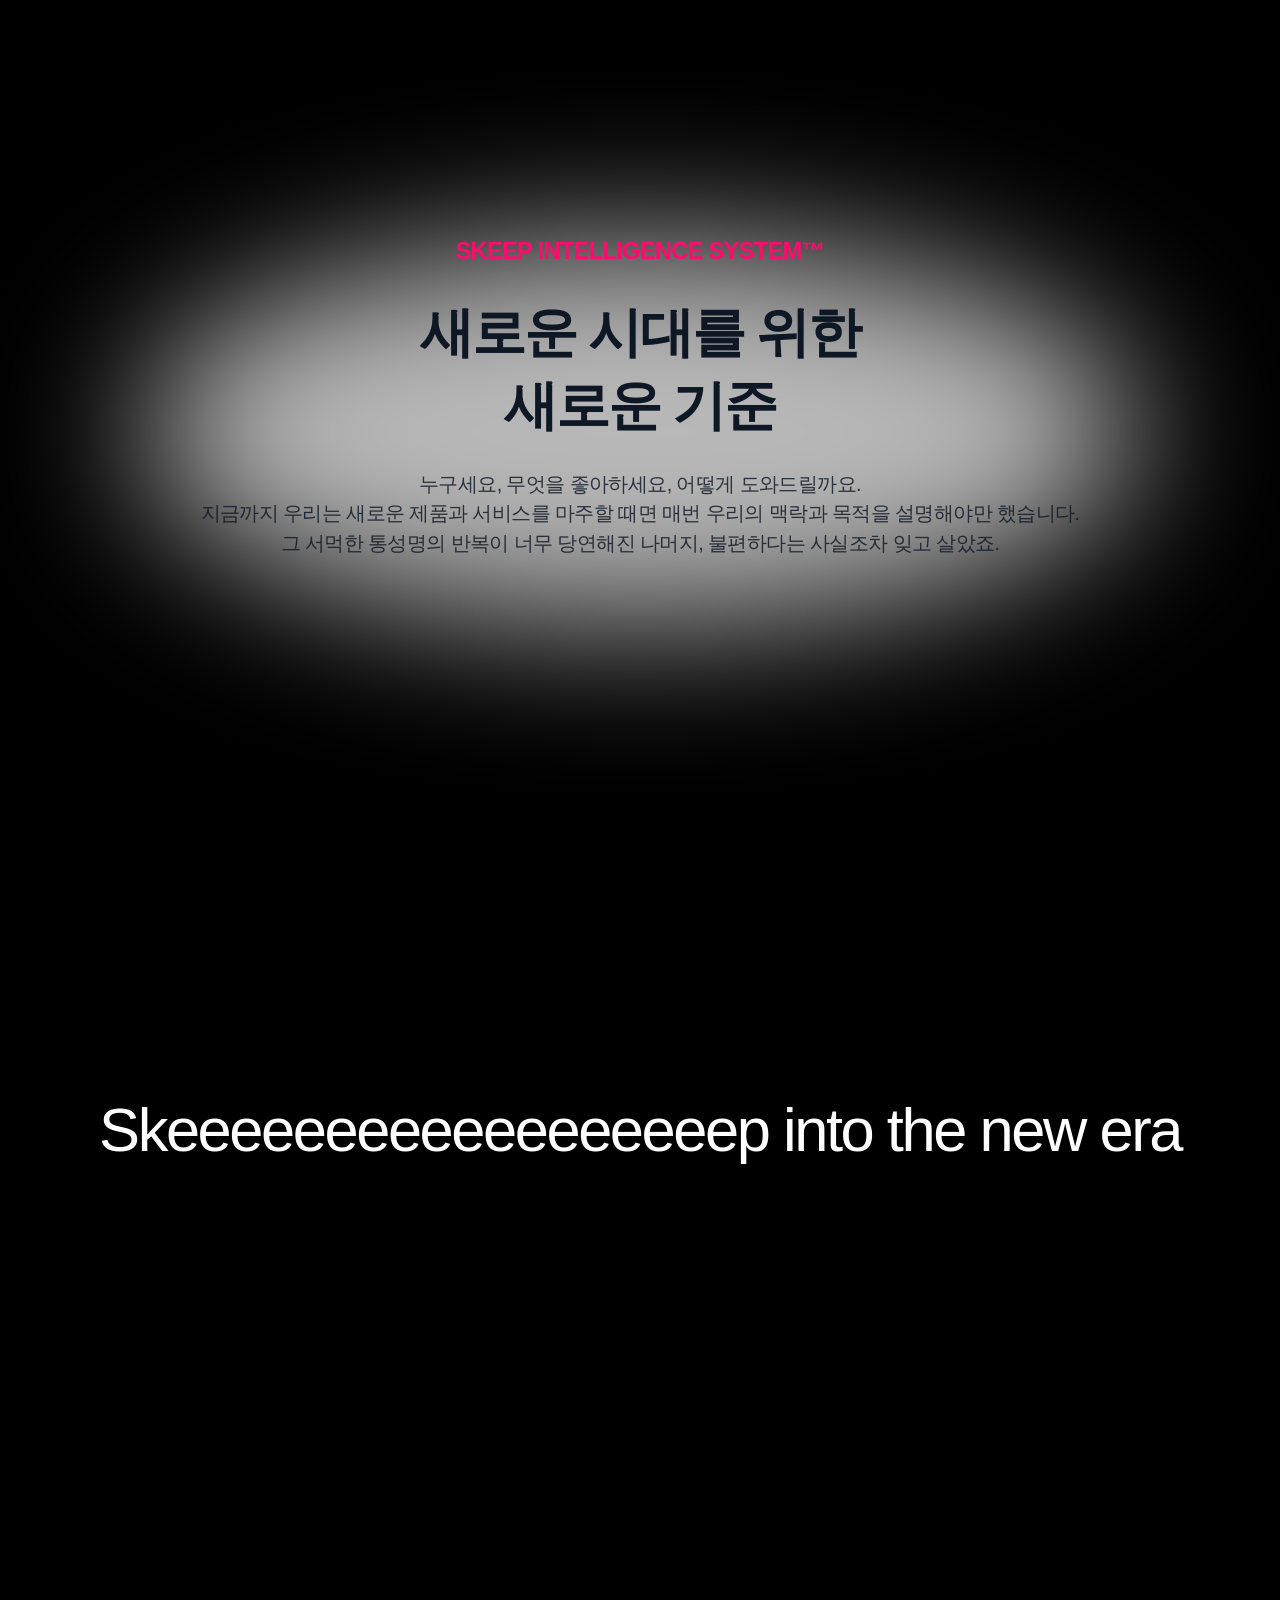
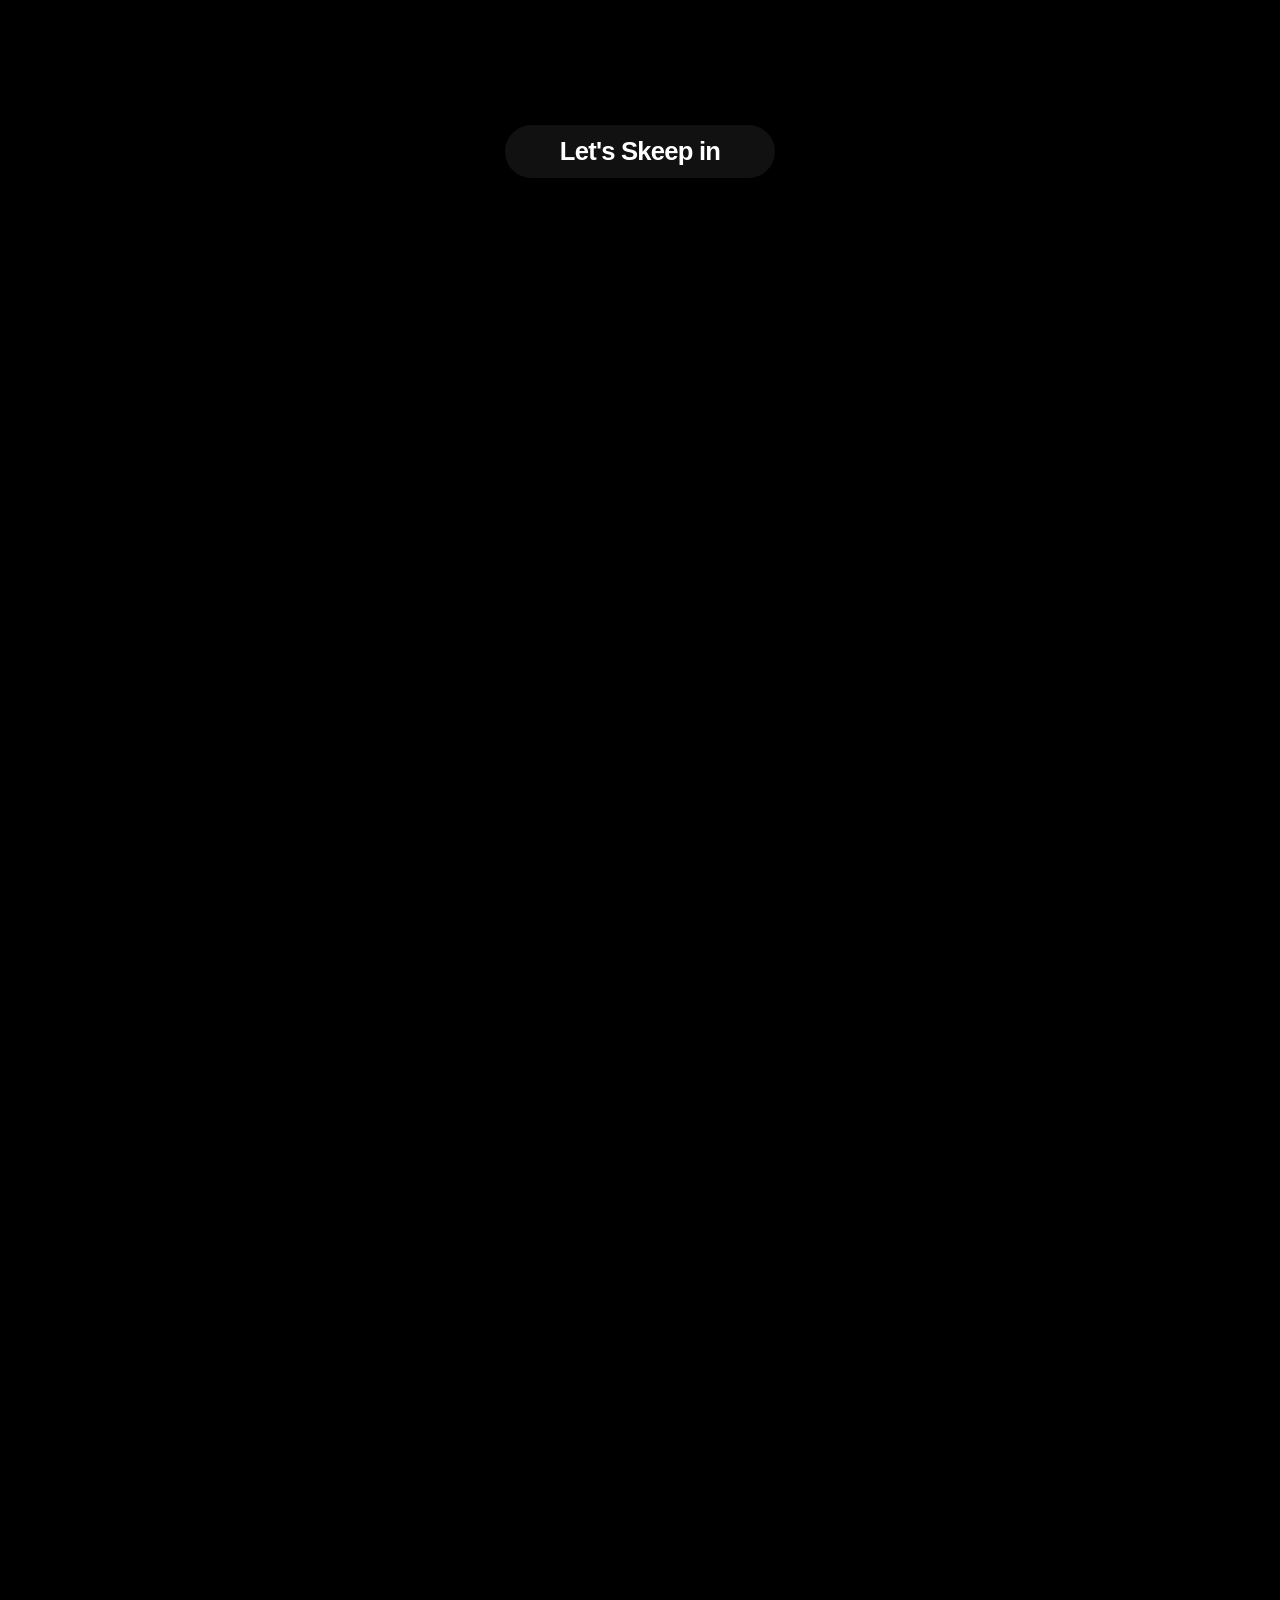
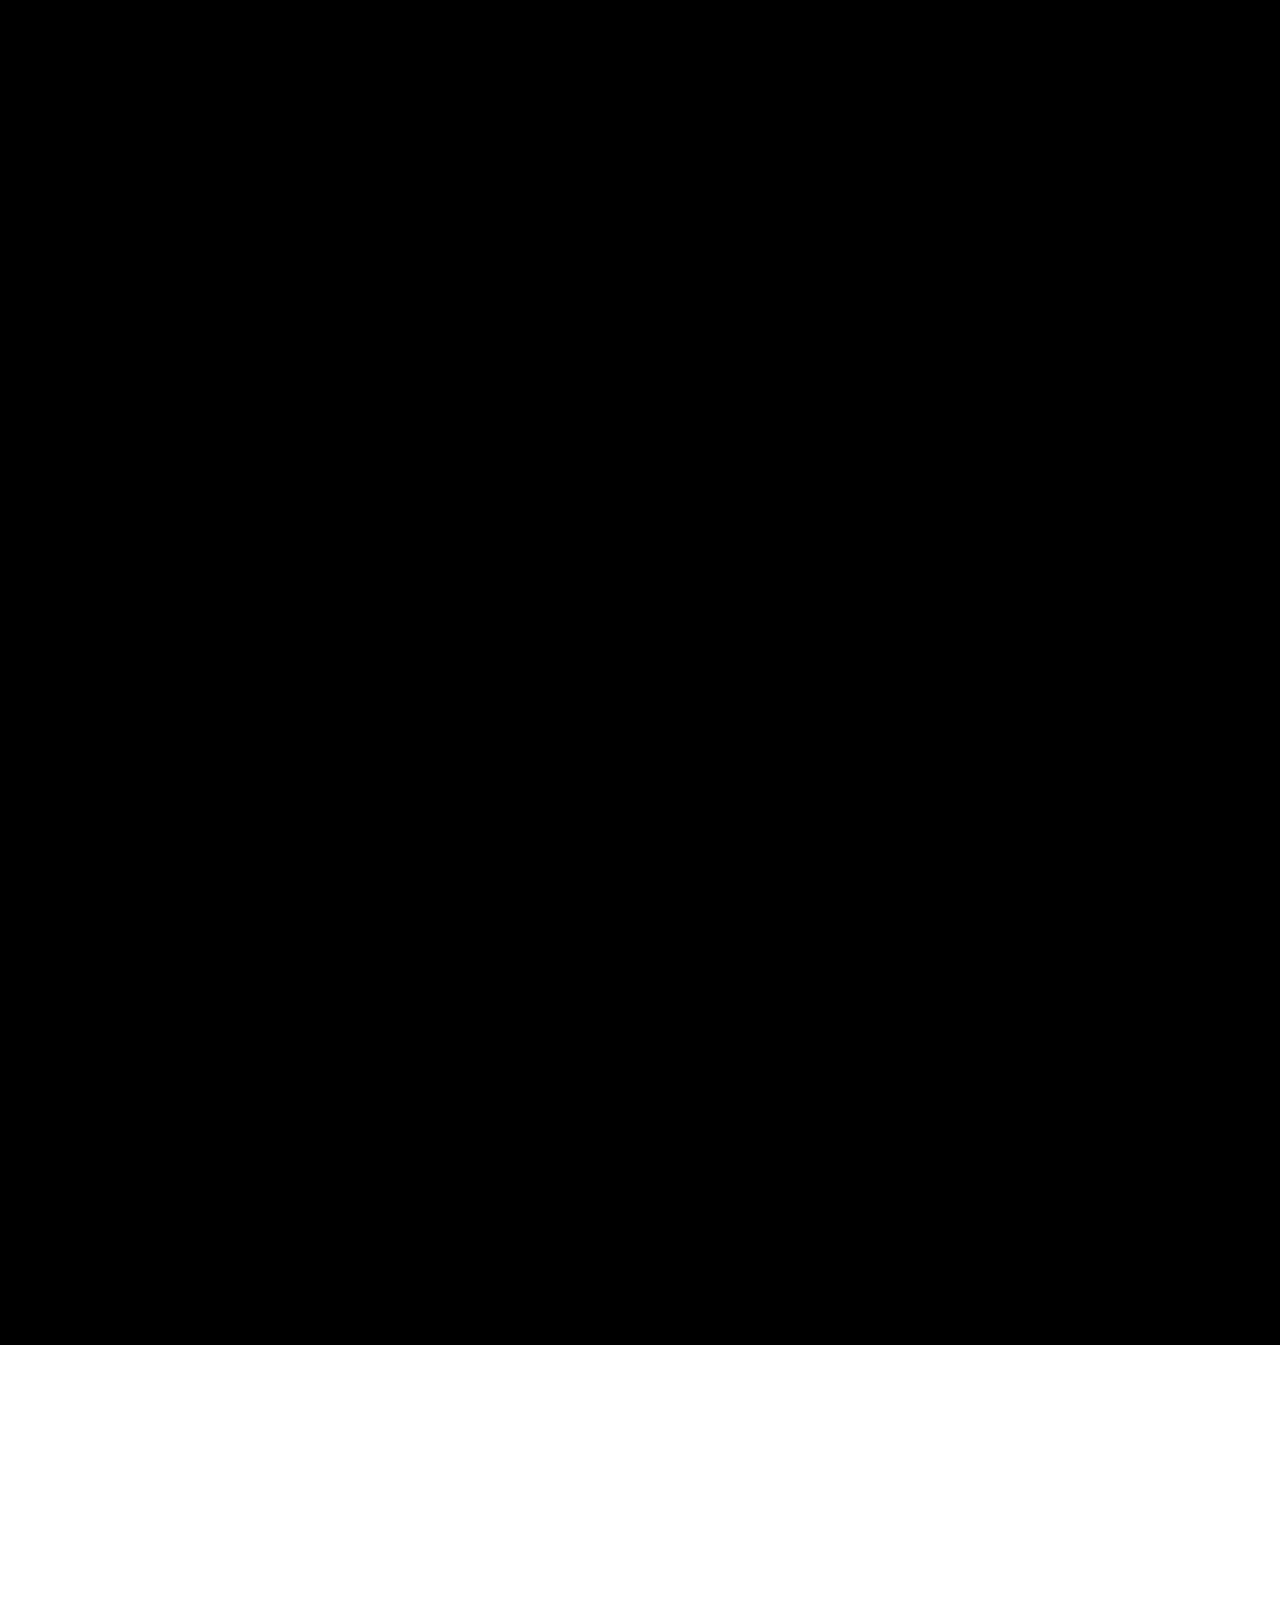
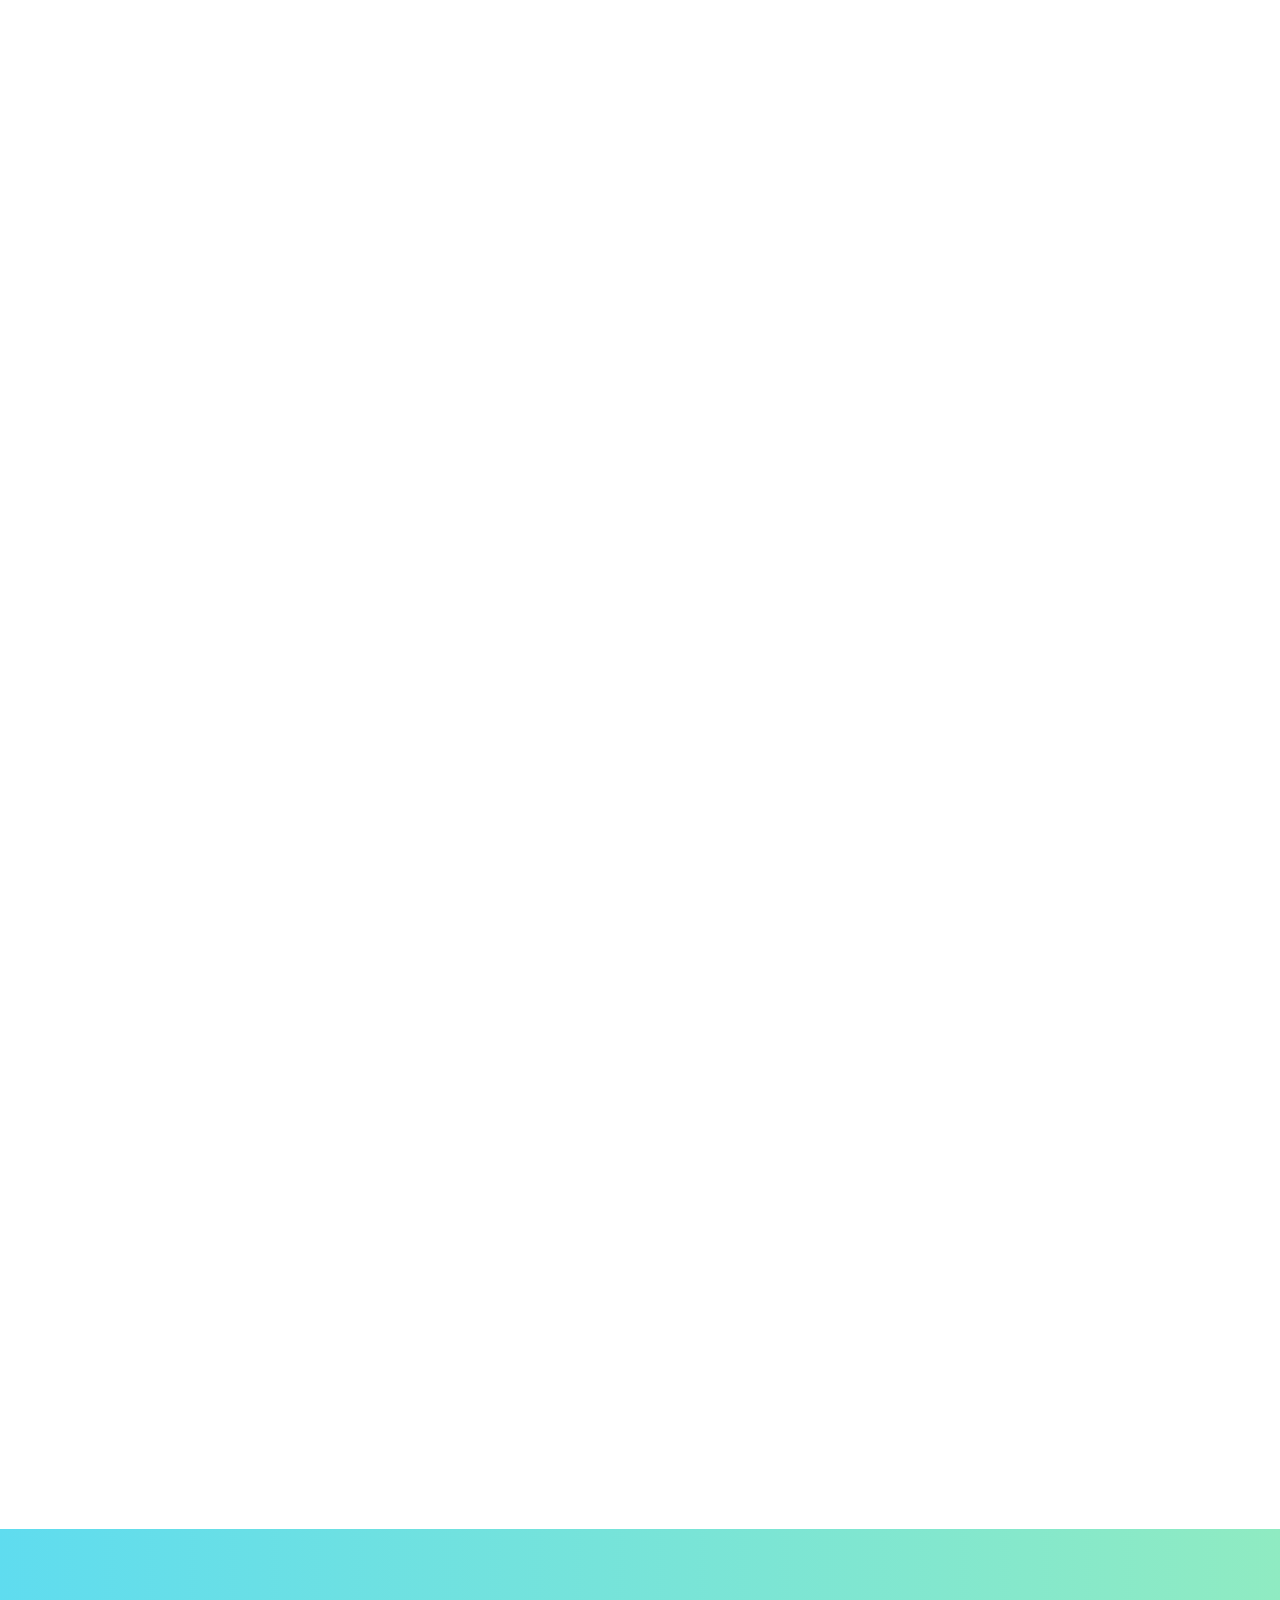
==== public/pages/index.html @ e069c17d "Make footer headline semibold" ====
<!DOCTYPE html>
<html lang="ko">
<head>
  <meta charset="UTF-8" />
  <meta http-equiv="Cache-Control" content="no-cache, no-store, must-revalidate" />
  <meta http-equiv="Pragma" content="no-cache" />
  <meta http-equiv="Expires" content="0" />
  <meta name="viewport" content="width=device-width, initial-scale=1.0" />
  <title>Skeep Intelligence System™</title>
  <script>
    /* 새로고침·직접진입 → 맨 위(인트로)부터. 뒤로/앞으로가기 → 보던 위치 그대로 복원 */
    if ('scrollRestoration' in history) {
      try {
        var _nav = performance.getEntriesByType('navigation')[0];
        var _reload = _nav && _nav.type === 'reload';
        history.scrollRestoration = _reload ? 'manual' : 'auto';
        if (_reload) window.scrollTo(0, 0);
      } catch (e) {
        history.scrollRestoration = 'auto';
      }
    }
  </script>
  <link href="https://cdn.jsdelivr.net/npm/pretendard@1.3.9/dist/web/static/pretendard.css" rel="stylesheet" />
  <link href="https://fonts.googleapis.com/css2?family=Bebas+Neue&display=swap" rel="stylesheet" />
  <style>
    *, *::before, *::after { margin: 0; padding: 0; box-sizing: border-box; }
    html { scroll-behavior: smooth; }
    html.hero-scroll-locked,
    html.hero-scroll-locked body {
      overscroll-behavior: none;
    }
    body {
      --edge-padding: clamp(24px, 8.3vw, 160px);
      background: #fff;
      color: #0e1825;
      font-family: 'Pretendard', 'Apple SD Gothic Neo', sans-serif;
      -webkit-font-smoothing: antialiased;
      -moz-osx-font-smoothing: grayscale;
      overflow-x: hidden;
    }
    body.hero-scroll-locked {
      overflow: hidden;
    }
    body::after {
      content: "";
      position: fixed;
      inset: 0;
      z-index: 90;
      background: #000;
      opacity: 0;
      pointer-events: none;
      transition: opacity .75s ease;
    }
    body.hero-dissolving::after {
      opacity: 1;
    }
    /* 버튼 클릭 시 히어로 화면이 디졸브(검정)되면서 블러로 사라짐 */
    body.hero-dissolving .sec-hero,
    body.hero-dissolving .sec-skeep-in {
      opacity: 0;
      filter: blur(26px);
      transform: scale(1.05);
      pointer-events: none;
      transition: opacity .75s ease, filter .75s ease, transform .75s ease;
    }
    /* 디졸브 중 텍스트는 내려오지 않고 그 자리(-54px)에 유지 */
    body.hero-dissolving .sec-hero > .hero-eyebrow,
    body.hero-dissolving .sec-hero > .hero-h1,
    body.hero-dissolving .sec-hero > .hero-body {
      transform: translateY(-54px);
    }
    p { margin: 0; }
    .logo-img {
      display: block;
      height: auto;
      object-fit: contain;
    }

    /* scroll fade */
    .fi { opacity: 0; transform: translateY(28px); transition: opacity .65s ease, transform .65s ease; }
    .fi.vis { opacity: 1; transform: none; }
    .d1{transition-delay:.08s}.d2{transition-delay:.16s}.d3{transition-delay:.24s}
    .d4{transition-delay:.32s}.d5{transition-delay:.40s}.d6{transition-delay:.48s}

    /* ── HERO GNB (pill → bar) ──────────────────────── */
    .hero-gnb {
      position: fixed;
      left: 0;
      right: 0;
      bottom: 28px;
      height: 0;
      z-index: 50;
    }
    .hero-gnb-shape {
      position: absolute;
      left: 50%;
      bottom: 0;
      transform: translate(-50%, 0);
      opacity: 1;
      display: flex;
      align-items: center;
      gap: 8px;
      width: 64px;
      height: 64px;
      padding: 8px;
      border-radius: 32px;
      background-color: #ff1a7d;
      box-shadow: 0 0 0 0 rgba(14,24,37,0);
      overflow: hidden;
      pointer-events: auto;
      cursor: pointer;
      will-change: transform, opacity, width, height;
      transition:
        transform .6s cubic-bezier(.22,1,.36,1),
        opacity .5s ease,
        width .42s cubic-bezier(.65,0,.35,1) .1s,
        height .42s cubic-bezier(.65,0,.35,1) .1s,
        border-radius .42s cubic-bezier(.65,0,.35,1) .1s,
        background-color .42s cubic-bezier(.65,0,.35,1) .1s,
        box-shadow .42s ease .1s;
    }
    .hero-gnb-shape.gnb-away {
      transform: translate(-50%, 140px);
      opacity: 0;
      pointer-events: none;
      transition:
        transform .38s cubic-bezier(.55,0,1,.45),
        opacity .28s ease,
        width .32s cubic-bezier(.65,0,.35,1),
        height .32s cubic-bezier(.65,0,.35,1),
        border-radius .32s cubic-bezier(.65,0,.35,1),
        background-color .32s cubic-bezier(.65,0,.35,1);
    }
    .hero-gnb.hero-gnb-expanded .hero-gnb-shape {
      width: 524px;
      height: 94px;
      border-radius: 22px;
      background-color: #ffffff;
      box-shadow: 0 20px 50px rgba(14,24,37,.10);
    }
    .hero-gnb-card {
      display: block;
      width: 78px;
      height: 78px;
      border-radius: 12px;
      padding: 11px 0 0 10px;
      font-size: 14px;
      font-weight: 700;
      letter-spacing: -0.04em;
      color: #000;
      text-decoration: none;
      opacity: 0;
      flex-shrink: 0;
      pointer-events: none;
      transition: opacity .2s ease;
    }
    .hero-gnb.hero-gnb-expanded .hero-gnb-card {
      opacity: 1;
      pointer-events: auto;
      transition: opacity .38s ease .52s;
    }
    .hero-gnb.hero-gnb-expanded .hero-gnb-card:nth-child(2) { transition-delay: .59s; }
    .hero-gnb.hero-gnb-expanded .hero-gnb-card:nth-child(3) { transition-delay: .66s; }
    .hero-gnb.hero-gnb-expanded .hero-gnb-card:nth-child(4) { transition-delay: .73s; }
    .hero-gnb.hero-gnb-expanded .hero-gnb-card:nth-child(5) { transition-delay: .80s; }
    .hero-gnb.hero-gnb-expanded .hero-gnb-card:nth-child(6) { transition-delay: .87s; }

    /* ── 1. HERO ─────────────────────────────────── */
    .sec-hero {
      background: #000;
      width: 100%;
      height: 100vh;
      padding: clamp(64px, 8vw, 120px) var(--edge-padding);
      display: flex;
      flex-direction: column;
      justify-content: center;
      align-items: center;
      text-align: center;
      position: relative;
      overflow: hidden;
    }
    .hero-main-video {
      position: absolute;
      inset: 0;
      z-index: 0;
      width: 100%;
      height: 100%;
      object-fit: cover;
      pointer-events: none;
    }
    .sec-hero::before {
      content: "";
      position: absolute;
      left: 50%;
      top: 48%;
      z-index: 1;
      width: min(1080px, 78vw);
      height: min(420px, 42vh);
      border-radius: 50%;
      background: rgba(255, 255, 255, .72);
      filter: blur(76px);
      transform: translate(-50%, -50%);
      pointer-events: none;
    }
    .hero-brand {
      position: absolute;
      top: 52px; left: 160px;
      width: 128px;
      cursor: pointer;
    }
    .hero-eyebrow {
      font-size: clamp(16px,1.85vw,28px); font-weight: 600; line-height: 1.5;
      letter-spacing: -0.03em; text-transform: uppercase;
      color: #ff0b6c; margin-bottom: 26px;
    }
    .hero-h1 {
      font-size: clamp(30px,4.2vw,64px); font-weight: 700; line-height: 1.36;
      letter-spacing: -0.04em; margin-bottom: 28px; color: #0e1825;
    }
    .hero-body {
      font-size: clamp(13px,1.55vw,21px); font-weight: 500; line-height: 1.48;
      letter-spacing: -0.03em; color: rgba(14,24,37,.82); max-width: 1120px;
    }
    .sec-hero > .hero-eyebrow,
    .sec-hero > .hero-h1,
    .sec-hero > .hero-body {
      position: relative;
      z-index: 2;
      width: min(100%, 1120px);
      margin-left: auto;
      margin-right: auto;
      transition: transform .72s cubic-bezier(.22,1,.36,1);
      will-change: transform;
    }
    body.hero-float-ready .sec-hero > .hero-eyebrow,
    body.hero-float-ready .sec-hero > .hero-h1,
    body.hero-float-ready .sec-hero > .hero-body {
      transform: translateY(-54px);
    }

    /* ── 2. LET'S SKEEP IN ───────────────────────── */
    .sec-skeep-in {
      position: fixed;
      left: 0;
      right: 0;
      bottom: clamp(86px, 12vh, 150px);
      z-index: 45;
      width: 100%;
      display: flex; align-items: center; justify-content: center;
      padding: 0 var(--edge-padding);
      background: transparent;
      pointer-events: none;
    }
    .sec-skeep-in.fi {
      opacity: 0;
      transform: translateY(110px);
      transition:
        opacity .56s ease,
        transform .72s cubic-bezier(.22,1,.36,1);
    }
    body.hero-float-ready .sec-skeep-in.fi {
      opacity: 1;
      transform: translateY(0);
      pointer-events: auto;
    }
    body.hero-intro-unlocked .sec-skeep-in.fi {
      opacity: 0;
      transform: translateY(110px);
      pointer-events: none;
    }
.pill-gray {
  background: #111; border-radius: 100px;
  padding: 9px 30px;
  font-size: clamp(16px,2vw,28px); font-weight: 600; line-height: 1.35;
  letter-spacing: -0.03em; color: #fff;
  cursor: pointer;
  display: inline-flex;
  align-items: center;
  justify-content: center;
  white-space: nowrap;
  overflow: visible;
}

.pill-text {
  display: inline-block;
}

.pill-arrow {
  display: inline-block;
  width: .98em;
  min-width: 0;
  flex: 0 0 0;
  margin-left: 0;
  overflow: visible;
  opacity: 0;
  line-height: 1;
  transform: translateX(-16px) scale(.72);
  transform-origin: left center;
  will-change: opacity, transform, filter;
}

.pill-arrow-1 {
  --pill-arrow-gap: .16em;
}

.pill-arrow-2 {
  --pill-arrow-gap: -.02em;
}

body.hero-float-ready:not(.hero-intro-unlocked) .pill-arrow-1 {
  animation: pillArrowPopOne 4s linear infinite;
}

body.hero-float-ready:not(.hero-intro-unlocked) .pill-arrow-2 {
  animation: pillArrowPopTwo 4s linear infinite;
}

@keyframes pillArrowPopOne {
  0%, 5% {
    opacity: 0;
    flex-basis: 0;
    margin-left: 0;
    transform: translateX(-16px) scale(.72);
    filter: blur(2px);
  }
  8% {
    opacity: 1;
    flex-basis: .98em;
    margin-left: var(--pill-arrow-gap);
    transform: translateX(6px) scale(1.18);
    filter: blur(0);
  }
  11% {
    opacity: 1;
    flex-basis: .98em;
    margin-left: var(--pill-arrow-gap);
    transform: translateX(-3px) scale(.94);
    filter: blur(0);
  }
  15%, 82% {
    opacity: 1;
    flex-basis: .98em;
    margin-left: var(--pill-arrow-gap);
    transform: translateX(0) scale(1);
    filter: blur(0);
  }
  86% {
    opacity: 1;
    flex-basis: .98em;
    margin-left: var(--pill-arrow-gap);
    transform: translateX(4px) scale(1.06);
    filter: blur(0);
  }
  93%, 100% {
    opacity: 0;
    flex-basis: 0;
    margin-left: 0;
    transform: translateX(18px) scale(.86);
    filter: blur(1px);
  }
}

@keyframes pillArrowPopTwo {
  0%, 12% {
    opacity: 0;
    flex-basis: 0;
    margin-left: 0;
    transform: translateX(-16px) scale(.72);
    filter: blur(2px);
  }
  15% {
    opacity: 1;
    flex-basis: .98em;
    margin-left: var(--pill-arrow-gap);
    transform: translateX(6px) scale(1.18);
    filter: blur(0);
  }
  18% {
    opacity: 1;
    flex-basis: .98em;
    margin-left: var(--pill-arrow-gap);
    transform: translateX(-3px) scale(.94);
    filter: blur(0);
  }
  22%, 82% {
    opacity: 1;
    flex-basis: .98em;
    margin-left: var(--pill-arrow-gap);
    transform: translateX(0) scale(1);
    filter: blur(0);
  }
  86% {
    opacity: 1;
    flex-basis: .98em;
    margin-left: var(--pill-arrow-gap);
    transform: translateX(4px) scale(1.06);
    filter: blur(0);
  }
  93%, 100% {
    opacity: 0;
    flex-basis: 0;
    margin-left: 0;
    transform: translateX(18px) scale(.86);
    filter: blur(1px);
  }
}

@media (prefers-reduced-motion: reduce) {
  body.hero-float-ready:not(.hero-intro-unlocked) .pill-arrow {
    animation: none;
    opacity: 1;
    flex-basis: .98em;
    margin-left: var(--pill-arrow-gap);
    transform: none;
  }
}

    /* ── 3. SKEEEEP ──────────────────────────────── */
    .sec-skeeeep {
      background: #000;
      width: 100%;
      height: 405vh;
      min-height: 0;
      position: relative;
      padding: 0;
    }
    .skeeeep-sticky {
      --skip-p: 0;
      --skip-copy-top: 240px;
      position: sticky;
      top: 0;
      width: 100%;
      height: 100vh;
      overflow: hidden;
      text-align: center;
      background: #000;
      isolation: isolate;
    }
    .skeeeep-sticky::before {
      content: "";
      position: absolute;
      inset: 0;
      z-index: 0;
      background: #fff;                                          /* 이 장면으로 바뀌면 배경 흰색 */
      opacity: clamp(0, calc((var(--skip-p) - 0.12) * 3.5), 1);  /* 더 일찍(0.12~) 흰 배경 → 도넛 혼자 있는 시간 단축 */
      pointer-events: none;
    }
    /* 3D 이미지 링 배경: 처음엔 풀스크린 히어로, 문구가 커지면 작게 줄어 문구 위로.
       (축소/이동은 프레임 잘림 방지를 위해 3D 안에서 처리) */
    .skeeeep-ring-bg {
      position: absolute;
      inset: 0;
      z-index: 1;                 /* 흰 오버레이(0) 위, 텍스트(t1=1은 DOM순서로 위, t2=2)와 공존 */
      pointer-events: none;
      opacity: 0;                 /* 처음엔 숨김 → 페이드인 */
      transition: opacity 1.4s ease;
    }
    .skeeeep-ring-bg.is-in { opacity: 1; }
    .skeeeep-ring-bg canvas { display: block; }
    body.hero-intro-unlocked .sec-skeeeep.fi {
      opacity: 1;
      transform: none;
      transition: none;
    }
    /* the phrase fades in once the section pins, then the e-growth begins */
    @keyframes skFadeIn { from { opacity: 0; } to { opacity: 1; } }
    .skeeeep-sticky:not(.sk-shown) .skeeeep-t1,
    .skeeeep-sticky:not(.sk-shown) .skip-sub { opacity: 0; }
    .skeeeep-sticky.sk-shown .skeeeep-t1,
    .skeeeep-sticky.sk-shown .skip-sub { animation: skFadeIn 1s ease; }
    .skeeeep-t1 {
      position: absolute;
      z-index: 1;
      left: 50%;
      top: 50%;
      --t1-rise: 0px;                 /* 처음엔 화면 정중앙 */
      width: max-content;             /* 글자 크기에 맞춤 → 중앙(50%)에서 좌우 대칭으로 늘어남 */
      font-size: clamp(32px,4.8vw,72px); font-weight: 500; line-height: 1.4;
      letter-spacing: -0.04em; color: #fff; white-space: nowrap;
      transform: translate(-50%, -50%) translateY(calc(var(--t1-rise) + var(--skip-p) * -110px));
      opacity: 1;   /* t1 페이드는 e 개수 기반(JS 인라인)으로 처리 → 17개부터 점점 연해짐 */
    }
    /* 상승 애니메이션은 인트로 동안에만 (스크롤 중 transition 지연 방지 위해 JS로 해제) */
    .skeeeep-t1.sk-anim { transition: transform .9s cubic-bezier(.22,.61,.36,1); }
    .skeeeep-sticky.sk-risen .skeeeep-t1 { --t1-rise: -34vh; }
    .skeeeep-t2 {
      position: absolute;
      z-index: 2;
      left: 50%;
      top: calc(50% + clamp(52px, 4.2vw, 72px));
      width: calc(100% - (var(--edge-padding) * 2));
      transform: translate(-50%, -50%);
      font-size: clamp(22px,2.6vw,40px); font-weight: 600; line-height: 1.3;
      letter-spacing: -0.03em; color: rgba(255,255,255,0.68);
      opacity: clamp(0, calc((var(--skip-p) - 0.12) * 3.5), 1);   /* 더 일찍(0.12~) 등장 → 도넛 혼자 있는 시간 단축 */
      will-change: top, font-size, color, opacity;
    }

    .skip-sub {
      position: absolute;
      z-index: 2;
      top: var(--skip-copy-top);
      left: var(--edge-padding);
      right: var(--edge-padding);
      font-size: clamp(14px,1.8vw,24px); font-weight: 400; line-height: 1.5;
      letter-spacing: -0.03em; color: rgba(255,255,255,0.68);
      opacity: clamp(0, calc((var(--skip-p) - .52) * 3), 1);
      transform: translateY(calc((1 - var(--skip-p)) * 34px));
      will-change: opacity, transform;
    }

    /* ── SUMMARY ROW (label + desc) ──────────────── */
    .sec-summary {
      background: #fff;
      width: 100%; padding: clamp(56px, 8vw, 116px) var(--edge-padding);
      border-top: none;
    }
    .summary-row {
      display: flex; gap: 72px; align-items: flex-start;
    }
    .summary-label {
      font-size: clamp(18px,2.2vw,32px); font-weight: 600; line-height: 1.3;
      letter-spacing: -0.03em; text-transform: uppercase;
      color: #ff0b6c; flex-shrink: 0; white-space: nowrap;
      padding-top: 4px;
    }
    .summary-desc {
      font-size: clamp(15px,1.7vw,32px); font-weight: 600; line-height: 1.3;
      letter-spacing: -0.02em; max-width: 1008px; color: #0e1825;
    }

    /* ── 5. PHILOSOPHY SLIDES ────────────────────── */
    .phil-scroll {
      background: #fff;
      width: 100%;
      min-height: 300vh;
      position: relative;
      margin-top: 180px;
      border-top: none;
    }
    .phil-sticky {
      min-height: 100vh;
      padding: 96px var(--edge-padding) 96px var(--edge-padding);
      position: sticky;
      top: 0;
      display: flex; align-items: center;
      justify-content: space-between; gap: clamp(32px, 4.5vw, 76px);
      background: #fff;
    }
    .phil-left {
      flex: 1 1 560px; max-width: 720px; min-width: 0; display: flex;
      flex-direction: column; gap: 32px;
    }
    .phil-label-sm {
      font-size: clamp(12px,1.3vw,19px); font-weight: 600; line-height: 1.3;
      letter-spacing: -0.03em; text-transform: uppercase;
      color: #ff0b6c; white-space: nowrap;
    }
    .phil-tagline {
      font-size: clamp(26px,3.6vw,52px);
      font-weight: 600;
      line-height: 1.4;
      letter-spacing: -0.04em;
    }
    .phil-tagline .dim  { color: rgba(0,0,0,0.13); }
    .phil-tagline .on,
    .phil-tagline p.active {
      color: #111;
    }
    .phil-tagline p {
      color: rgba(0,0,0,0.13);
      transition: color .28s ease;
    }

    .phil-media-row {
      flex: 0 1 490px;
      width: min(490px, 32vw);
      min-width: 0;
      display: flex;
      align-items: center;
      justify-content: center;
      position: relative;
    }
    .phil-side-blob,
    .phil-side-ball {
      position: absolute;
      top: 50%; left: 50%;
      transform: translate(-50%, -50%);
      width: min(490px, 32vw);
      aspect-ratio: 1 / 1;
      border-radius: 32px;
      overflow: hidden;
      display: block;
      opacity: 0;
      transition: opacity .6s ease;
      pointer-events: none;
    }
    .phil-scroll.phil-stage-2 .phil-side-blob { opacity: 1; }
    .phil-scroll.phil-stage-3 .phil-side-ball { opacity: 1; }
    .phil-side-morph {
      flex: none;
      width: min(490px, 32vw);
      min-width: 0;
      aspect-ratio: 1 / 1;
      display: block;
      border-radius: 32px;
      overflow: hidden;
      border: 0;
      background: #e3ebf2;
    }
    .phil-card-stack {
      flex: 1 1 560px;
      width: min(560px, 32vw);
      min-width: 0;
      height: 410px;
      position: relative;
    }
    .phil-card {
      position: absolute;
      inset: 0;
      height: 410px;
      border-radius: 32px; overflow: hidden;
      background: linear-gradient(160deg, #F4F8FC 0%, #F4F8FC 100%);
      opacity: 0;
      pointer-events: none;
      transform: translateY(22px);
      transition: opacity .34s ease, transform .34s ease;
    }
    .phil-card.active {
      opacity: 1;
      pointer-events: auto;
      transform: translateY(0);
    }
    .phil-card .blob-wrap {
      position: absolute; inset: 0 0 122px 0;
      display: flex; align-items: center; justify-content: center;
    }
    .phil-card svg {
      width: min(440px, 86%);
      height: auto;
    }
    .phil-card .card-footer {
      position: absolute; bottom: 40px; left: 40px; right: 40px;
    }
    .phil-card .card-name {
      font-size: clamp(18px,2.2vw,34px); font-weight: 600; line-height: 1.3;
      letter-spacing: -0.04em; color: #0e1825; margin-bottom: 8px;
    }
    .phil-card .card-sub {
      font-size: clamp(13px,1.25vw,21px); font-weight: 500; line-height: 1.5;
      letter-spacing: -0.03em; color: rgba(0,0,0,0.55);
    }

    /* ── 6. MIGRATABLE AGENT HERO ────────────────── */
    .sec-agent-hero {
      display: none;
    }
    .agent-hero-inner { display: flex; flex-direction: column; gap: 24px; }
    .agent-hero-h { font-size: clamp(32px,4.8vw,72px); font-weight: 600; line-height: 1.4; letter-spacing: -0.04em; }
    .agent-hero-sub { font-size: clamp(14px,1.8vw,24px); font-weight: 400; line-height: 1.5; letter-spacing: -0.03em; color: rgba(0,0,0,0.55); }

    /* ── 7. MIGRATABLE AGENT DETAIL ──────────────── */
    .sec-agent-detail {
      background: #fff; width: 100%;
      height: 360vh;
      padding: 0;
      position: relative;
      margin-top: 160px;
      margin-bottom: 160px;
      border-top: none;
    }
    .agent-sticky {
      position: sticky;
      top: 0;
      height: 100vh;
      display: flex;
      align-items: flex-start;
      padding: clamp(72px, 12vh, 160px) var(--edge-padding) 0;
      overflow: hidden;
      --agent-bg-opacity: 0;
      --agent-bg-y: 0px;
      isolation: isolate;
    }
    .agent-bg-video {
      position: absolute;
      inset: 0;
      width: 100%;
      height: 100%;
      object-fit: cover;
      z-index: 0;
      pointer-events: none;
    }
    .agent-sticky::before,
    .agent-sticky::after {
      content: none;
      display: none;
    }
    .agent-sticky::before {
      left: -30vw;
      right: -30vw;
      top: 10vh;
      height: 112vh;
      background:
        radial-gradient(ellipse at 12% 72%, rgba(255, 107, 174, 0.74) 0%, rgba(255, 155, 201, 0.46) 28%, transparent 62%),
        radial-gradient(ellipse at 38% 49%, rgba(255, 176, 211, 0.58) 0%, rgba(255, 207, 226, 0.34) 31%, transparent 66%),
        radial-gradient(ellipse at 69% 43%, rgba(255, 216, 198, 0.64) 0%, rgba(255, 232, 216, 0.38) 35%, transparent 70%),
        radial-gradient(ellipse at 91% 76%, rgba(255, 246, 239, 0.72) 0%, rgba(255, 226, 214, 0.34) 38%, transparent 73%),
        linear-gradient(155deg, rgba(255,255,255,0) 4%, rgba(255, 220, 232, 0.44) 42%, rgba(255, 238, 224, 0.36) 76%, rgba(255,255,255,0.78) 100%);
      filter: blur(72px);
      transform: translate3d(0, var(--agent-bg-y), 0);
    }
    .agent-sticky::after {
      left: 2vw;
      right: -8vw;
      top: 32vh;
      height: 62vh;
      background:
        radial-gradient(ellipse at 18% 38%, rgba(255, 132, 188, 0.46) 0%, rgba(255, 178, 211, 0.28) 32%, transparent 66%),
        radial-gradient(ellipse at 76% 62%, rgba(255, 226, 207, 0.48) 0%, rgba(255, 240, 228, 0.24) 36%, transparent 72%);
      filter: blur(66px);
      transform: translate3d(0, var(--agent-bg-y), 0);
    }
    .agent-row {
      display: flex; align-items: flex-start;
      justify-content: space-between; gap: clamp(48px, 7vw, 120px);
      width: 100%;
      position: relative; z-index: 1;
      will-change: transform;
    }
    .agent-left {
      display: flex; flex-direction: column; gap: clamp(8px, 1vw, 16px); flex-shrink: 0;
      align-items: flex-start;
      text-align: left;
      position: relative;
      will-change: transform;
    }
    .agent-title {
      font-size: clamp(32px,4.8vw,72px); font-weight: 600; line-height: 1.4; letter-spacing: -0.04em;
      color: #000;
      background: none;
      -webkit-text-fill-color: #000;
      --agent-gradient-opacity: 1;
      --agent-black-opacity: 0;
      margin-bottom: clamp(12px, 1.6vw, 28px);
      position: relative;
      transform-origin: left center;
      will-change: opacity, transform;
    }
    .agent-title::before,
    .agent-title::after {
      content: none;
      position: absolute;
      inset: 0;
      pointer-events: none;
      text-shadow: none;
      -webkit-text-stroke: 0 transparent;
    }
    .agent-title::before {
      color: #111b2a;
      -webkit-text-fill-color: #111b2a;
      opacity: var(--agent-black-opacity);
    }
    .agent-title::after {
      color: #ff2475;
      background: linear-gradient(90deg,
        #ff72a0 0%,
        #ff4384 20%,
        #ff2475 38%,
        #d90b65 50%,
        #ff2475 62%,
        #ff4384 80%,
        #ff72a0 100%);
      -webkit-background-clip: text;
      background-clip: text;
      -webkit-text-fill-color: transparent;
      opacity: var(--agent-gradient-opacity);
    }
    .agent-sub   {
      display: flex;
      flex-direction: column;
      gap: 0;
      font-size: clamp(15px,1.95vw,26px);
      font-weight: 400;
      line-height: 1.5;
      letter-spacing: -0.03em;
      color: rgba(17,27,42,.76);
      width: max-content;
    }
    .agent-sub-line {
      display: block;
      width: max-content;
      white-space: nowrap;
      margin: 0;
      opacity: 0;
      will-change: transform;
    }
    .pills-row   {
      display: flex; gap: 12px;
      margin-top: clamp(16px, 2.2vw, 40px);
      opacity: 0;
      transform: translateY(32px);
      will-change: opacity, transform;
    }
    .pill-sm {
      background: #111; border-radius: 100px;
      padding: 12px 32px;
      width: 190px;
      font-size: 28px; font-weight: 600; line-height: 1.1;
      letter-spacing: -0.03em; color: #fff;
      border: 0;
      cursor: pointer;
      font-family: inherit;
      text-align: center;
      transition: background .2s ease, color .2s ease;
    }
    .pill-sm.dim { background: rgba(0,0,0,0.1); color: rgba(0,0,0,0.4); }

    .agent-q-col,
    .agent-principles-col {
      display: flex; flex-direction: column; gap: 16px;
      width: 700px; flex-shrink: 0;
      opacity: 0;
      transform: translateY(56px);
      will-change: opacity, transform;
    }
    .agent-view-hidden { display: none !important; }
    .agent-principles-col {
      justify-content: flex-start;
      overflow: hidden;
    }
    /* Principles: static grid in the right column, matching the Questions layout */
    .principles-scroll {
      display: grid;
      grid-template-columns: repeat(3, 1fr);
      align-items: stretch;
      gap: 16px;
      width: 100%;
    }
    .principle-mini-card {
      width: auto;
      min-width: 0;
      aspect-ratio: 1 / 1;
      border-radius: 24px;
      padding: clamp(20px, 2vw, 28px);
      display: flex;
      flex-direction: column;
      align-items: flex-start;
      justify-content: flex-start;
      gap: clamp(8px, 0.9vw, 12px);
    }
    .principle-mini-card.type-a {
      background:
        radial-gradient(ellipse at 50% 29%, rgba(255,13,134,.15) 0%, rgba(255,38,104,.1125) 25%, rgba(255,63,74,.075) 50%, rgba(255,114,13,0) 100%),
        linear-gradient(180deg, rgb(255, 203, 223) 0%, rgb(255, 249, 238) 100%);
    }
    .principle-mini-card.type-b {
      background:
        radial-gradient(ellipse at 50% 29%, rgba(255,13,98,.15) 0%, rgba(255,13,57,.075) 50%, rgba(255,13,17,0) 100%),
        linear-gradient(180deg, rgb(255, 218, 203) 0%, rgb(255, 242, 242) 100%);
    }
    .principle-mini-card.type-c {
      background:
        radial-gradient(ellipse at 50% 29%, rgba(255,13,13,.15) 0%, rgba(255,38,13,.1125) 25%, rgba(255,63,13,.075) 50%, rgba(255,114,13,0) 100%),
        linear-gradient(180deg, rgb(255, 239, 203) 0%, rgb(255, 249, 236) 100%);
    }
    .principle-mini-title {
      margin: 0;
      font-family: 'Pretendard', 'Apple SD Gothic Neo', sans-serif;
      font-size: clamp(14px,1.4vw,26px);
      font-weight: 600;
      line-height: 1.35;
      letter-spacing: -0.03em;
      white-space: nowrap;
      color: #0e1825;
      background: none;
      -webkit-background-clip: border-box;
      background-clip: border-box;
      -webkit-text-fill-color: currentColor;
    }
    .principle-mini-title p,
    .principle-mini-note {
      margin: 0;
    }
    .principle-mini-title .thin {
      font-family: 'Pretendard', sans-serif;
      font-weight: 400;
    }
    .principle-mini-note {
      font-family: 'Pretendard', 'Apple SD Gothic Neo', sans-serif;
      font-size: clamp(10px,0.98vw,14px);
      font-weight: 500;
      line-height: 1.45;
      letter-spacing: -0.03em;
      color: rgba(14,24,37,0.7);
    }
    /* 2×2 grid so all 4 fit and any card can expand without clipping */
    .agent-q-col { display: grid; grid-template-columns: 1fr 1fr; align-items: start; gap: 16px; }
    .q-card {
      background: linear-gradient(180deg, #E4E7ED 0%, #F7F8FA 100%);
      border-radius: 24px;
      padding: clamp(22px, 2.2vw, 30px) clamp(24px, 2.4vw, 34px); flex: 0 0 auto;
      border: none; cursor: pointer; overflow: hidden;
      transition: background .25s ease;
    }
    .q-card:hover, .q-card.open {
      background: linear-gradient(180deg, #DCE0E7 0%, #F0F2F5 100%);
    }
    .q-card .q-num {
      font-size: clamp(13px,1.4vw,24px); font-weight: 400; line-height: 1.2;
      letter-spacing: -0.02em; margin-bottom: 12px;
      color: #ff0b6c;
    }
    .q-head {
      display: flex; align-items: center; justify-content: space-between;
      margin-bottom: 12px;
    }
    .q-head .q-num { margin-bottom: 0; }
    .q-chevron { display: none; }
    .q-card .q-text {
      font-size: clamp(14px,1.4vw,26px); font-weight: 550; line-height: 1.35;
      letter-spacing: -0.02em; color: #0e1825;
    }
    .q-answer {
      max-height: 0; opacity: 0; overflow: hidden; margin-top: 0;
      font-size: clamp(12px,1.15vw,17px); font-weight: 400; line-height: 1.5;
      letter-spacing: -0.02em; color: rgba(0,0,0,0.58);
      transition: max-height .38s ease, opacity .28s ease, margin-top .28s ease;
    }
    .q-answer::before {
      content: "A."; display: block; color: #ff0b6c; font-weight: 700;
      font-size: clamp(12px,1.2vw,18px); letter-spacing: -0.02em; margin-bottom: 5px;
    }
    .q-card:hover .q-answer, .q-card.open .q-answer {
      max-height: 300px; opacity: 1; margin-top: 16px;
    }

    /* ── 8. SYSTEM INTRO ─────────────────────────── */
    .sec-system-intro {
      background: #fff; width: 100%;
      padding: clamp(56px, 10vw, 119px) var(--edge-padding);
      display: flex; align-items: flex-end;
      justify-content: space-between; gap: 64px;
    }
    .sys-left { display: flex; flex-direction: column; gap: 20px; }
    .sys-label { font-size: clamp(18px,2.2vw,32px); font-weight: 600; letter-spacing: -0.03em; text-transform: uppercase; color: #ff0b6c; }
    .sys-title { font-size: clamp(24px,4vw,54px); font-weight: 600; line-height: 1.3; letter-spacing: -0.03em; color: #0e1825; }
    .sys-right  {
      font-size: clamp(14px,1.8vw,24px); font-weight: 400; line-height: 1.5;
      letter-spacing: -0.03em; max-width: 672px; flex-shrink: 0;
      color: rgba(0,0,0,.55);
    }

    /* ── 9. SYSTEM DIAGRAM ───────────────────────── */
    .sec-system-diagram {
      background: #fff; width: 100%;
      padding: clamp(56px, 8vw, 84px) var(--edge-padding);
      display: flex; flex-direction: column;
      align-items: center; gap: 56px;
    }
    .diagram-card {
      width: 100%;
      background: #F4F8FC; border-radius: 8px;
      min-height: 0;
      aspect-ratio: 3880 / 916;              /* 01·02 공통 비율 (같은 높이·같은 자리에서 전환) */
      display: flex; align-items: center; justify-content: center;
      position: relative; overflow: hidden;
      container-type: inline-size;
    }
    .diagram-card.show-context { background: #fff; }   /* 02 배경 흰색 */
    .diagram-journey-panel {
      position: absolute;
      inset: 0 auto 0 0;
      width: 14.7485%;
      background: #2B3542;
      color: #fff;
      z-index: 1;
    }
    .diagram-journey-copy {
      position: absolute;
      top: 5.125%;
      left: 8.22%;
      right: 8.22%;
      z-index: 2;
    }
    .diagram-journey-title {
      font-family: 'Bebas Neue', sans-serif;
      font-size: 1.31cqw;
      font-weight: 400;
      line-height: 1;
      letter-spacing: -0.04em;
      text-transform: uppercase;
    }
    .diagram-journey-desc {
      width: 56%;
      margin-top: .53cqw;
      font-family: 'Pretendard', 'Apple SD Gothic Neo', sans-serif;
      font-size: .53cqw;
      font-weight: 400;
      line-height: 1.5;
      letter-spacing: -0.04em;
      color: rgba(255,255,255,.6);
    }
    .diagram-journey-person {
      position: absolute;
      left: 7.37%;              /* 좌측 다크 패널(14.75%) 중앙 */
      bottom: 12%;
      height: 60%;
      width: auto;
      display: block;
      transform: translateX(-50%);
      object-fit: contain;
      object-position: center bottom;
      z-index: 3;
      opacity: 1;
      pointer-events: none;
      transition: opacity .45s ease;
    }
    .diagram-card.show-context .diagram-journey-person { opacity: 0; }
    .diagram-card-image {
      position: absolute;
      inset: 0;
      width: 100%;
      height: 100%;
      display: block;
      object-fit: cover;
      object-position: center;
      border-radius: inherit;
    }
    /* 02 사용자 맥락 플로우 다이어그램 (탭 전환) */
    .diagram-context-image {
      position: absolute;
      inset: 0;
      width: 100%;
      height: 100%;
      object-fit: contain;
      object-position: center;
      border-radius: inherit;
      background: #fff;
      opacity: 0;
      pointer-events: none;
      transition: opacity .45s ease;
      z-index: 4;
    }
    .diagram-journey-panel,
    .diagram-card-image { transition: opacity .45s ease; }
    .diagram-card.show-context .diagram-journey-panel,
    .diagram-card.show-context .diagram-card-image { opacity: 0; pointer-events: none; }
    .diagram-card.show-context .diagram-context-image { opacity: 1; }
    .diagram-tab { cursor: pointer; transition: background .2s ease, box-shadow .2s ease; }
    .diagram-card-content {
      display: flex; flex-direction: column;
      align-items: center; gap: 8px; text-align: center;
      opacity: 0.12;
    }
    .diagram-brand-name {
      display: flex; align-items: center; justify-content: center; gap: 10px;
      font-size: 22px; font-weight: 700; letter-spacing: 0.05em;
    }
    .diagram-logo {
      width: 116px;
    }
    .diagram-note {
      font-size: 20px; font-weight: 400; letter-spacing: -0.02em;
    }
    .diagram-tabs {
      background: #F4F8FC; border-radius: 18px;
      display: flex; gap: 6px; padding: 8px 10px;
      border: none;
    }
    .diagram-tab {
      border-radius: 10px; padding: 7px 16px; min-width: 148px;
    }
    .diagram-tab.active { background: #fff; box-shadow: 0 1px 4px rgba(0,0,0,0.06); }
    .diagram-tab .tab-n { font-size: 14px; font-weight: 700; color: #ff0b6c; line-height: 1.5; letter-spacing: 0.04em; text-transform: uppercase; }
    .diagram-tab .tab-l { font-size: 21px; font-weight: 600; line-height: 1.5; letter-spacing: -0.03em; color: #111; }

    /* ── 10. SYSTEM LAYERS ───────────────────────── */
    .sec-layers {
      background: linear-gradient(180deg, #F4F8FC 0%, rgba(244,248,252,0) 100%);
      width: 100%;
      padding: clamp(56px, 8vw, 96px) var(--edge-padding);
      min-height: 520px;
      display: flex; flex-direction: column;
      justify-content: flex-end;
    }
    .layer-visual {
      position: relative;
      width: 100%;
      aspect-ratio: 3861 / 936;
      margin-bottom: clamp(28px, 4vw, 56px);
      border-radius: 24px;
      overflow: hidden;
      background: #000;
    }
    .layer-visual-image {
      position: absolute;
      inset: 0;
      width: 100%;
      height: 100%;
      display: block;
      object-fit: contain;
      object-position: center;
      opacity: 0;
      transform: translateY(10px);
      transition: opacity .42s ease, transform .42s cubic-bezier(.22,1,.36,1);
      pointer-events: none;
    }
    .layer-visual-image.active {
      opacity: 1;
      transform: none;
    }
    .layers-grid {
      display: grid; grid-template-columns: repeat(3, 1fr); gap: clamp(12px, 1.8vw, 28px);
    }
    .layer-card {
      background: #F4F8FC; border-radius: 24px;
      padding: clamp(24px, 2.6vw, 40px) clamp(20px, 2.2vw, 36px) clamp(20px, 2vw, 34px);
      min-height: clamp(140px, 13vw, 224px);
      display: flex; flex-direction: column; gap: clamp(16px, 2vw, 28px);
      border: 1px solid rgba(0,0,0,0.05);
      transition: opacity .28s ease, transform .28s ease, border-color .28s ease;
    }
    .layer-card[data-layer] { cursor: pointer; }
    .layer-card[data-layer]:hover { transform: translateY(-3px); }
    .layer-card[data-layer]:focus-visible { outline: 2px solid #ff0b6c; outline-offset: 4px; }
    .layer-card.faded { opacity: 0.4; }
    .layer-name { font-size: clamp(15px,1.25vw,18px); font-weight: 600; line-height: 1.3; letter-spacing: -0.02em; color: #0e1825; }
    .layer-en   { font-size: 13px; font-weight: 400; line-height: 1.4; letter-spacing: -0.02em; color: rgba(0,0,0,.55); }
    .layer-desc { font-size: clamp(13px,1.05vw,15px); font-weight: 400; line-height: 1.4; letter-spacing: -0.03em; color: rgba(0,0,0,.55); }

    /* ── 11. PACKET INTRO ────────────────────────── */
    .sec-packet-intro {
      background: #fff; width: 100%; padding: 0 var(--edge-padding) clamp(56px, 8vw, 116px);
      display: flex; flex-direction: column; align-items: center; text-align: center;
    }
    .packet-tag {
      display: inline-block; border: none; padding: 0; text-transform: none;
      font-size: clamp(14px,1.6vw,22px); font-weight: 700; line-height: 1.4;
      letter-spacing: -0.02em; color: #ff0b6c; margin-bottom: clamp(12px,1.4vw,20px);
    }
    .packet-title {
      font-size: clamp(26px,4.2vw,58px); font-weight: 700; line-height: 1.3;
      letter-spacing: -0.03em; margin-bottom: clamp(20px,2.4vw,32px); color: #0e1825;
    }
    .packet-desc {
      font-size: clamp(14px,1.8vw,24px); font-weight: 400; line-height: 1.5;
      letter-spacing: -0.03em; max-width: 900px; margin: 0 auto;
      color: rgba(0,0,0,.55);
    }

    /* ── 12. PACKET Q&A ──────────────────────────── */
    .sec-packet-qa {
      background: #fff; width: 100%;
      padding: clamp(56px, 8vw, 84px) var(--edge-padding);
    }
    .qa-grid {
      display: grid;
      grid-template-columns: repeat(3, 1fr);
      align-items: start;
      gap: 24px;
    }
    .qa-card {
      background: #F4F8FC; border-radius: 24px;
      padding: 40px 36px; min-height: 220px;
      border: none;
      transition: background .25s ease;
    }
    .qa-card:hover {
      background: #eef2f7;
    }
    .qa-card .qn {
      font-size: clamp(13px,1.4vw,24px); font-weight: 400; line-height: 1.3;
      letter-spacing: -0.02em; display: block; margin-bottom: 8px;
      color: #ff0b6c;
    }
    .qa-card .qt {
      font-size: clamp(14px,1.4vw,26px); font-weight: 550; line-height: 1.35;
      letter-spacing: -0.02em; color: #0e1825;
    }
    /* hover → answer expands (grid-rows 0fr→1fr animates height) */
    .qa-answer { display: grid; grid-template-rows: 0fr; opacity: 0;
      transition: grid-template-rows .42s cubic-bezier(.4,0,.2,1), opacity .3s ease; }
    .qa-answer-inner { overflow: hidden; }
    .qa-card:hover .qa-answer { grid-template-rows: 1fr; opacity: 1; }
    .qa-answer .qa-a { display: block; color: #ff0b6c; font-weight: 700;
      font-size: clamp(13px,1.3vw,20px); letter-spacing: -0.02em;
      padding-top: clamp(16px,1.7vw,26px); margin-bottom: 6px; }
    .qa-answer p.qa-atext { color: rgba(0,0,0,.58); font-weight: 400;
      font-size: clamp(13px,1.35vw,20px); line-height: 1.55; letter-spacing: -0.02em; }

    /* ── 13. SKEEPABLES ──────────────────────────── */
    .sec-skeepables-intro {
      background: #fff;
      width: 100%;
      padding: clamp(220px, 20vw, 360px) var(--edge-padding) clamp(56px, 8vw, 116px);
      border-top: none;
    }
    .sec-skeepables-intro.fi {
      opacity: 1;
      transform: none;
      transition: none;
    }
    .sec-skeepables-intro .sk-title,
    .sec-skeepables-intro .sk-desc {
      opacity: 0;
      transform: translateY(28px);
      transition: opacity .65s ease, transform .65s ease;
    }
    .sec-skeepables-intro.vis .sk-title,
    .sec-skeepables-intro.vis .sk-desc {
      opacity: 1;
      transform: translateY(0);
    }
    .sec-skeepables-intro.vis .sk-desc {
      transition-delay: .12s;
    }
    .sk-title {
      font-size: clamp(24px,4vw,54px); font-weight: 600; line-height: 1.3;
      letter-spacing: -0.03em; margin-bottom: 24px; color: #0e1825;
    }
    .sk-desc {
      font-size: clamp(14px,1.8vw,24px); font-weight: 400; line-height: 1.5;
      letter-spacing: -0.03em; max-width: 1100px;
      color: rgba(0,0,0,.55);
    }

    /* ── 14. UX LOGIC INTRO ──────────────────────── */
    .sec-ux-intro {
      background: #fff; width: 100%;
      padding: clamp(56px, 10vw, 119px) var(--edge-padding);
      display: flex; align-items: flex-end;
      justify-content: space-between; gap: 64px;
      border-top: none;
    }
    .ux-left {
      display: flex; flex-direction: column; gap: 20px;
      flex: 0 0 min(34vw, 420px);
      min-width: 280px;
    }
    .ux-label { font-size: clamp(16px,1.8vw,24px); font-weight: 600; letter-spacing: -0.03em; text-transform: uppercase; color: #ff0b6c; white-space: nowrap; }
    .ux-title { font-size: clamp(22px,3.2vw,42px); font-weight: 600; line-height: 1.3; letter-spacing: -0.03em; color: #0e1825; word-break: keep-all; }
    .ux-right  { font-size: clamp(14px,1.5vw,20px); font-weight: 400; line-height: 1.5; letter-spacing: -0.03em; max-width: 680px; flex: 1 1 0; min-width: 0; color: rgba(0,0,0,.55); }

    /* ── UX LOGIC STAGE OVERVIEW ─────────────────── */
    .sec-ux-overview { background: #fff; width: 100%; padding: 0 var(--edge-padding) clamp(56px, 8vw, 84px); overflow: hidden; }
    .ux-overview-row { display: flex; gap: clamp(14px, 1.35vw, 24px); width: 100%; }
    .ux-overview-card {
      flex: 1 1 0;
      min-width: 0;
      height: clamp(184px, 13vw, 220px);
      border-radius: clamp(20px, 1.7vw, 28px);
      padding: clamp(24px, 2vw, 32px) clamp(14px, 1.45vw, 24px) 0;
      display: block; text-decoration: none;
      transition: transform .2s ease;
    }
    .ux-overview-card:hover { transform: translateY(-4px); }
    .ux-overview-title {
      font-size: clamp(16px,1.75vw,26px); font-weight: 600; letter-spacing: -0.04em;
      color: #0e1825; margin-bottom: clamp(12px, 1.1vw, 16px); line-height: 1.3;}
    .ux-overview-sub {
      font-size: clamp(12px,1.1vw,17px); font-weight: 500; line-height: 1.45;
      letter-spacing: -0.03em; color: #0e1825; opacity: 0.2;
      transition: opacity .3s ease;
    }

    /* ── UX Logic — big-cards suck-in → tab scene ── */
    .ux-logic-wrap { position: relative; height: 300vh; --p: 0; --lp: 0; margin-top: clamp(48px, 8vh, 160px); }
    .ux-logic-sticky { position: sticky; top: 0; height: 100vh; overflow: hidden;
      display: flex; align-items: flex-start; padding: clamp(90px, 13vh, 170px) var(--edge-padding) 0; }

    /* intro block (top) — fades out as you scroll */
    .ux-intro-block { position: absolute; left: var(--edge-padding); right: var(--edge-padding);
      top: clamp(90px, 13vh, 170px); pointer-events: none;
      display: flex; align-items: flex-start; justify-content: space-between; gap: clamp(40px, 5vw, 90px);
      opacity: clamp(0, calc((0.4 - var(--p)) * 4), 1);
      transform: translateY(calc(var(--p) * -34px)); }
    .ux-intro-block .ux-title { color: #fff; }
    .ux-intro-block .ux-right { color: rgba(255,255,255,0.6); }

    /* dark big cards (with subtext) — start big & low, rise + shrink; subtext fades during the move */
    .ux-bigcards { position: absolute; left: var(--edge-padding); right: var(--edge-padding);
      top: clamp(90px, 13vh, 170px); pointer-events: none;
      opacity: clamp(0, calc((0.72 - var(--p)) * 12), 1); }
    .ux-bigcards-inner { display: flex; gap: clamp(14px, 1.35vw, 24px); width: 100%;
      transform-origin: 0 0;
      transform: translateY(calc((1 - var(--lp, 0)) * 50vh)) scale(calc(1 - var(--lp, 0) * 0.49)); }
    .ux-bigcard { flex: 1 1 0; min-width: 0; height: clamp(150px, 11vw, 182px);
      border-radius: clamp(20px, 1.7vw, 28px); padding: clamp(20px, 1.7vw, 28px) clamp(14px, 1.45vw, 24px) 0; }
    .ux-bigcard .kr { display: block; font-size: clamp(16px,1.75vw,26px); font-weight: 600; letter-spacing: -0.04em; color: #0e1825; margin-bottom: clamp(12px,1.1vw,16px); line-height: 1.3; }
    .ux-bigcard .sub { display: block; font-size: clamp(12px,1.1vw,17px); font-weight: 500; line-height: 1.45; letter-spacing: -0.03em; color: #0e1825; opacity: .2; }

    /* tab scene (target layout) — independent 2-column flex */
    .ux-scene { position: relative; width: 100%;
      display: flex; align-items: flex-start; gap: clamp(40px, 5vw, 90px); }
    /* tabs fade in exactly where the shrinking big cards land (matched size/pos → clean handoff) */
    .ux-tabbar { opacity: clamp(0, calc((var(--p) - 0.6) * 9), 1); }
    /* panels revealed from BELOW after the cards settle, sliding up */
    .ux-left-holder, .ux-right-holder {
      opacity: clamp(0, calc((var(--p) - 0.72) * 5), 1);
      transform: translateY(calc((1 - clamp(0, calc((var(--p) - 0.7) * 4), 1)) * 80px)); }
    .ux-left-col { flex: 1.12 1 0; min-width: 0; }
    .ux-right-holder { flex: 1 1 0; min-width: 0; }
    .ux-tabbar { display: flex; gap: clamp(10px, 1vw, 16px); }
    .ux-tab { flex: 1 1 0; min-width: 0; height: clamp(60px, 5.4vw, 82px);
      border-radius: clamp(12px, 1vw, 16px); border: 1.5px solid transparent;
      background: rgba(190,197,210,0.28); cursor: pointer; text-align: left;
      display: flex; align-items: flex-start; padding: clamp(13px, 1.4vw, 18px) clamp(12px, 1.2vw, 18px) 0;
      font-size: clamp(12px, 1.1vw, 16px); font-weight: 600; letter-spacing: -0.03em; color: #0e1825;
      transition: border-color .25s ease, background-color .25s ease, transform .2s ease; }
    .ux-tab:hover { transform: translateY(-2px); }
    .ux-tab.active { border-color: #ff0b6c; background: #fff; }
    .ux-left-holder { margin-top: clamp(20px, 2.4vw, 36px); }
    .ux-left-panel, .ux-right-panel { display: none; }
    .ux-left-panel.active { display: block; }
    .ux-right-panel.active { display: flex; flex-direction: column; gap: clamp(12px, 1.2vw, 18px); }
    @keyframes uxPanelFade { from { opacity: 0; transform: translateY(10px); } to { opacity: 1; transform: translateY(0); } }
    .ux-left-panel.active, .ux-right-panel.active { animation: uxPanelFade .85s ease both; }
    @keyframes uxBgFade { from { opacity: 0; } to { opacity: 1; } }
    .ux-logic-sticky.ux-bg-in::before { animation: uxBgFade .85s ease both; }

    /* compact overrides so the whole scene fits one screen */
    .ux-left-panel .stage-kr-label { margin-bottom: 10px; }
    .ux-left-panel .stage-kr { font-size: clamp(26px, 2.6vw, 40px); margin-bottom: clamp(10px, 1vw, 16px); }
    .ux-left-panel .stage-desc { font-size: clamp(14px, 1.25vw, 17px); margin-bottom: clamp(14px, 1.4vw, 22px); white-space: normal; }
    .ux-left-panel .stage-en { font-size: clamp(14px, 1.3vw, 18px); padding: 6px 18px; }
    .ux-right-holder .stage-logic-card { padding: clamp(16px,1.6vw,24px) clamp(20px,1.9vw,30px); border-radius: clamp(18px,1.5vw,24px); gap: clamp(8px,0.9vw,12px); }
    .ux-right-holder .stage-logic-title { font-size: clamp(18px,1.7vw,24px); }
    .ux-right-holder .stage-logic-desc { font-size: clamp(13px,1.05vw,15px); }

    /* ── UX Logic — DARK MODE (black bg, white text) ── */
    .sec-ux-intro { background: #000; border-top-color: rgba(255,255,255,0.1); }
    .sec-ux-intro .ux-title { color: #fff; }
    .sec-ux-intro .ux-right { color: rgba(255,255,255,0.6); }
    .ux-logic-sticky { background: #000; opacity: 0; transition: opacity 1s ease; }
    .ux-logic-sticky.vis { opacity: 1; }
    .ux-bigcard .kr { color: #fff; }
    .ux-bigcard .sub { color: #fff; opacity: max(0, calc(0.4 - var(--p) * 2.4)); }
    .ux-tab { background: rgba(255,255,255,0.08); color: #fff; }
    .ux-tab.active { border-color: #ff0b6c; background: rgba(255,255,255,0.16); }
    .ux-left-panel .stage-kr { color: #fff; }
    .ux-left-panel .stage-desc { color: rgba(255,255,255,0.6); }
    .ux-left-panel .stage-en { background: rgba(255,11,108,0.14); border-color: #ff0b6c; color: #ff6aa8; }
    .ux-right-holder .stage-logic-card { background: rgba(255,255,255,0.05); border-color: rgba(255,255,255,0.09); }
    .ux-right-holder .stage-logic-title { color: #fff; }
    .ux-right-holder .stage-logic-desc { color: #fff; opacity: 0.5; }
    .ux-right-holder .stage-logic-tag { background: rgba(255,255,255,0.16); color: #fff; }

    /* ── UX Logic — Figma design (node 4293-1653) ── */
    .ux-logic-sticky {
      --ux-state-bg: url('../인트로/네모배경1.png');
      isolation: isolate;
      background: #000;
    }
    .ux-logic-sticky::before {
      content: "";
      position: absolute;
      inset: 0;
      z-index: -1;
      pointer-events: none;
      background: var(--ux-state-bg) left bottom / cover no-repeat;
      opacity: clamp(0, calc((var(--p) - 0.58) * 7.15), 1);
    }
    /* tabs: square, top-left text; active = pink gradient */
    .ux-tabbar { gap: clamp(9px, 0.82vw, 16px); }
    .ux-tabbar .ux-tab {
      flex: 0 0 auto; width: clamp(80px, 6.35vw, 122px); aspect-ratio: 1; height: auto;
      border: none; border-radius: clamp(12px, 0.9vw, 17px);
      background: rgba(255,255,255,0.08); color: rgba(255,255,255,0.62);
      align-items: flex-start; padding: clamp(13px,1vw,18px) clamp(11px,0.95vw,15px) 0;
      font-weight: 700; font-size: clamp(13px, 1.15vw, 22px); }
    .ux-tabbar .ux-tab.active {
      background: var(--ux-tab-bg, linear-gradient(135deg, #ff0f6b 0%, #ff62a2 55%, #ffc6da 100%)) center / cover no-repeat;
      color: #fff;
    }
    .ux-left-col { flex: 1.3 1 0; }
    /* big cards square → land cleanly on the square tabs */
    .ux-bigcard { height: auto; aspect-ratio: 1; }
    /* left: tab-matched accent title + circle arrow (no label/pill) */
    .stage-title-row { display: inline-flex; align-items: center; gap: clamp(14px,1.4vw,22px);
      text-decoration: none; cursor: pointer; margin-bottom: clamp(16px,1.7vw,24px); }
    .ux-left-panel .stage-kr {
      margin: 0; line-height: 1.5; font-weight: 700; letter-spacing: -0.04em;
      font-size: clamp(34px, 3.4vw, 66px);
      background: var(--ux-accent, #FB6E9C);
      -webkit-background-clip: text; background-clip: text; color: transparent; }
    .stage-arrow { flex: 0 0 auto; width: clamp(42px,3.2vw,62px); height: clamp(42px,3.2vw,62px);
      border-radius: 50%; background: var(--ux-accent, #FB6E9C); display: inline-flex; align-items: center; justify-content: center; }
    .stage-arrow svg { width: 44%; height: 44%; }
    .stage-arrow svg path { stroke: #000; }
    .ux-left-panel .stage-desc { color: #fff; opacity: 1; font-weight: 500;
      font-size: clamp(18px, 1.78vw, 34px); margin: 0; line-height: 1.5; }
    /* logic cards */
    .ux-right-holder .stage-logic-card {
      background: rgba(231,234,240,0.1); -webkit-backdrop-filter: blur(10.4px); backdrop-filter: blur(10.4px);
      border: none; border-radius: clamp(20px,1.5vw,28px);
      padding: clamp(26px,2.1vw,38px) clamp(26px,2.3vw,42px) clamp(24px,1.9vw,35px); gap: clamp(12px,1.1vw,17px); }
    .ux-right-holder .stage-logic-title { color: #fff; font-weight: 700; font-size: clamp(24px,2.1vw,40px); letter-spacing: -0.04em; }
    .ux-right-holder .stage-logic-tag {
      background: rgba(255,255,255,0.1); color: rgba(255,255,255,0.7); font-weight: 500;
      font-size: clamp(14px,0.92vw,17.5px); border-radius: 19px; padding: clamp(7px,0.46vw,9px) clamp(13px,0.92vw,18px); }
    .ux-right-holder .stage-logic-desc { color: #fff; opacity: 0.4; font-weight: 500; font-size: clamp(14px,1.28vw,24.5px); }

    /* compact right-side card column */
    @media (min-width: 900px) {
      .ux-right-holder {
        flex: 0 1 clamp(380px, 38vw, 560px);
      }
      .ux-right-panel.active {
        gap: 16px;
      }
      .ux-right-holder .stage-logic-card {
        min-height: 206px;
        border-radius: 22px;
        padding: 32px 34px 30px;
        gap: 13px;
      }
      .ux-right-holder .stage-logic-title {
        font-size: 30px;
        line-height: 1.2;
      }
      .ux-right-holder .stage-logic-tags {
        gap: 9px;
      }
      .ux-right-holder .stage-logic-tag {
        border-radius: 18px;
        padding: 7px 13px;
        font-size: 13px;
        line-height: 1.2;
      }
      .ux-right-holder .stage-logic-desc {
        font-size: 16.5px;
        line-height: 1.5;
      }
    }

    @media (max-width: 899px) {
      .ux-logic-wrap { height: auto; }
      .ux-logic-sticky { position: static; height: auto; display: block; padding: clamp(40px,8vw,64px) var(--edge-padding); opacity: 1 !important; }
      .ux-bigcards { display: none; }
      .ux-intro-block { position: static; opacity: 1 !important; transform: none !important;
        display: flex; flex-direction: column; align-items: flex-start; gap: 14px; margin-bottom: 32px; }
      .ux-scene { opacity: 1 !important; display: block; }
      .ux-tabbar { flex-wrap: wrap; margin-bottom: 28px; }
      .ux-tabbar .ux-tab { flex: 1 1 27%; width: auto; aspect-ratio: auto; height: auto;
        min-height: 78px; font-size: 17px; padding: 14px 14px 0; }
      .ux-left-holder { margin-top: 24px; }
      .ux-right-holder { margin-top: 24px; }
      .ux-logic-sticky::before { background-size: 180% auto; }
    }

    /* ── 15. UX LOGIC STAGES ─────────────────────── */
    .sec-ux-stage {
      background: #fff; width: 100%; padding: clamp(56px, 8vw, 84px) var(--edge-padding);
      border-top: none;
    }
    .stage-row {
      display: flex; align-items: flex-start;
      justify-content: space-between; gap: 80px;
    }
    .stage-left { flex-shrink: 0; width: 460px; }
    .stage-kr-label {
      font-size: clamp(12px,1.3vw,19px); font-weight: 600; color: #ff0b6c;
      letter-spacing: -0.03em; text-transform: uppercase; margin-bottom: 16px;
    }
    .stage-kr {
      font-size: clamp(24px,4vw,54px); font-weight: 600; line-height: 1.3;
      letter-spacing: -0.03em; margin-bottom: 24px; color: #0e1825;
    }
    .stage-desc {
      font-size: clamp(14px,1.8vw,24px); font-weight: 400; line-height: 1.5;
      letter-spacing: -0.03em; color: rgba(0,0,0,0.55);
      margin: 0 0 24px; white-space: nowrap;
    }
    .stage-en {
      display: inline-block;
      background: #fff3f7; border-radius: 100px;
      border: 1.5px solid #ff0b6c;
      padding: 6px 20px;
      font-size: clamp(18px,2.2vw,32px); font-weight: 600; color: #ff0b6c;
      letter-spacing: -0.03em;
    }
    .stage-right { flex: 1; display: flex; flex-direction: column; gap: 20px; }
    .sec-ux-stage[data-open-detail] {
      cursor: pointer;
    }
    .stage-logic-card {
      background: #F4F8FC; border-radius: 32px;
      padding: 44px 48px 40px;
      display: flex; flex-direction: column; gap: 20px;
      border: 1px solid rgba(0,0,0,0.04);
      transition: background .2s ease, border-color .2s ease;
    }
    .sec-ux-stage[data-open-detail]:hover .stage-logic-card {
      background: #edf0f6;
      border-color: rgba(0,0,0,0.07);
    }
    .stage-logic-title {
      font-size: clamp(18px,2.8vw,42px); font-weight: 600; line-height: 1.3;
      letter-spacing: -0.04em; color: #0e1825;
    }
    .stage-logic-tags { display: flex; gap: 8px; flex-wrap: wrap; }
    .stage-logic-tag {
      background: #494949; color: #fff;
      font-size: 20px; font-weight: 700; letter-spacing: -0.04em;
      padding: 10px 20px; border-radius: 24px; white-space: nowrap;
    }
    .stage-logic-desc {
      font-size: clamp(13px,1.6vw,26px); font-weight: 500; line-height: 1.5;
      letter-spacing: -0.03em; color: #0e1825; opacity: 0.4;
    }

    /* ── SENSING DETAIL FROM FIGMA ─────────────────── */
    #sensing-detail {
      display: none;
      width: 100%;
      background: #fff;
    }
    body.sensing-detail-mode > :not(#sensing-detail) {
      display: none !important;
    }
    body.sensing-detail-mode #sensing-detail {
      display: block;
    }
    #morphing-detail {
      display: none;
      width: 100%;
      background: #fff;
    }
    body.morphing-detail-mode > :not(#morphing-detail) {
      display: none !important;
    }
    body.morphing-detail-mode #morphing-detail {
      display: block;
    }
    .sd-section {
      width: 100%;
      padding: clamp(56px, 8vw, 116px) var(--edge-padding);
      background: #fff;
    }
    .sd-hero + .sd-section {
      margin-top: 180px;
    }
    .sd-section.sd-bg-grad {
      background: linear-gradient(160deg, #fff 0%, #F4F8FC 55%, #F4F8FC 100%);
    }
    .sd-section.sd-bg-deep {
      background: linear-gradient(160deg, #F4F8FC 0%, #F4F8FC 45%, #F4F8FC 100%);
    }
    .sd-hero {
      height: 100vh;
      min-height: 760px;
      position: relative;
      display: flex;
      align-items: center;
      justify-content: center;
      text-align: center;
      overflow: hidden;
    }
    .sd-hero-bg {
      position: absolute;
      inset: 0;
      background: url('assets/sensing-hero-bg.jpg') center center / cover no-repeat;
      z-index: 0;
    }
    .sd-hero-dim {
      position: absolute;
      inset: 0;
      background: rgba(14, 24, 37, 0.90);
      z-index: 1;
    }
    .sd-logo {
      position: absolute;
      top: 64px;
      left: 74px;
      width: 182px;
      cursor: pointer;
      z-index: 3;
      filter: brightness(0) invert(1);
    }
    .sd-hero h1 {
      position: relative;
      z-index: 2;
      font-size: clamp(32px,4.8vw,72px);
      font-weight: 600;
      line-height: 1.4;
      letter-spacing: -0.04em;
      max-width: 1220px;
      word-break: keep-all;
      color: #ffffff;
    }
    .sd-intro {
      display: flex;
      flex-direction: column;
      gap: 52px;
    }
    .sd-copy-block {
      display: flex;
      flex-direction: column;
      gap: clamp(12px, 1.6vw, 28px);
      max-width: 760px;
    }
    .sd-title {
      font-size: clamp(24px,4vw,54px);
      font-weight: 600;
      line-height: 1.3;
      letter-spacing: -0.03em;
    }
    .sd-body {
      font-size: clamp(14px,1.8vw,24px);
      font-weight: 400;
      line-height: 1.4;
      letter-spacing: -0.03em;
      color: #0e1825;
    }
    .sd-pill-row {
      display: grid;
      grid-template-columns: 8fr 5fr 3fr;
      gap: 0;
      width: 100%;
    }
    .sd-pill {
      height: 300px;
      border-radius: 150px;
      background: linear-gradient(160deg, #F4F8FC 0%, #F4F8FC 50%, #F4F8FC 100%);
      display: flex;
      align-items: center;
      justify-content: center;
      font-size: clamp(22px,3.6vw,48px);
      font-weight: 600;
      line-height: 1.4;
      letter-spacing: -0.03em;
    }
    .sd-pink { color: #ff076a; }
    .sd-sensing-scene {
      min-height: 1060px;
      position: relative;
      padding-top: 150px;
    }
    .sd-compass {
      width: 646px;
      height: 646px;
      object-fit: contain;
    }
    .sd-sensing-title {
      position: absolute;
      left: 54.1%;
      top: 330px;
      font-size: clamp(32px,4.8vw,72px);
      line-height: 1.4;
      font-weight: 600;
      letter-spacing: -0.04em;
      white-space: nowrap;
      color: #0e1825;
    }
    .sd-caption-right {
      position: absolute;
      right: 160px;
      bottom: 82px;
      text-align: right;
      font-size: clamp(22px,3.6vw,48px);
      line-height: 1.4;
      font-weight: 600;
      letter-spacing: -0.03em;
    }
    .sd-vline {
      width: 2px;
      height: 180px;
      background: #ff076a;
      margin-left: 183px;
      opacity: .65;
    }
    .sd-two-col {
      display: flex;
      align-items: flex-start;
      justify-content: space-between;
      gap: clamp(48px, 7vw, 120px);
    }
    .sd-visual-round {
      width: 370px;
      height: 370px;
      object-fit: contain;
      flex-shrink: 0;
    }
    .sd-text-right {
      max-width: 1047px;
      text-align: right;
      display: flex;
      flex-direction: column;
      gap: 28px;
    }
    .sd-text-right h2 {
      font-size: clamp(24px,4vw,54px);
      font-weight: 600;
      line-height: 1.3;
      letter-spacing: -0.03em;
    }
    .sd-text-right p {
      font-size: clamp(14px,1.8vw,24px);
      line-height: 1.5;
      letter-spacing: -0.03em;
    }
    .sd-clock-row {
      display: flex;
      align-items: center;
      justify-content: space-between;
      gap: 40px;
    }
    .sd-clock-row img {
      width: 370px;
      height: 370px;
      object-fit: contain;
    }
    .sd-clock-row img:nth-child(2) { opacity: .8; }
    .sd-clock-row img:nth-child(3) { opacity: .6; }
    .sd-clock-row img:nth-child(4) { opacity: .4; }
    .sd-orbit-scroll {
      height: 360vh;
      padding: 0;
      position: relative;
      margin-top: 180px;
      margin-bottom: 160px;
      overflow: visible;
    }
    .sd-orbit-sticky {
      position: sticky;
      top: 0;
      height: 100vh;
      display: flex;
      align-items: center;
      justify-content: center;
      overflow: hidden;
    }
    .sd-orbit-visual {
      position: absolute;
      left: 50%;
      top: 50%;
      width: 370px;
      height: 370px;
      transform: translate(-50%, -50%);
    }
    .sd-orbit-visual img {
      width: 370px;
      height: 370px;
      object-fit: contain;
      will-change: opacity, transform;
    }
    .sd-orbit-radar,
    .sd-orbit-main-clock {
      position: absolute;
      inset: 0;
    }
    .sd-orbit-main-clock {
      opacity: 0;
    }
    .sd-orbit-trail {
      position: absolute;
      inset: 0;
      opacity: 0;
      will-change: opacity, transform;
    }
    .sd-orbit-trail img {
      position: absolute;
      inset: 0;
    }
    .sd-orbit-copy {
      position: absolute;
      right: 160px;
      top: 50%;
      transform: translateY(-50%);
      max-width: 1047px;
      text-align: right;
      display: flex;
      flex-direction: column;
      gap: clamp(12px, 1.6vw, 28px);
      will-change: opacity, transform;
    }
    .sd-tick {
      display: flex;
      align-items: center;
      justify-content: space-between;
      gap: 64px;
    }
    .sd-tick h2 {
      font-size: clamp(32px,4.8vw,72px);
      font-weight: 600;
      line-height: 1.4;
      letter-spacing: -0.04em;
      white-space: nowrap;
      color: #0e1825;
    }
    .sd-tick h2 span { color: #F4F8FC; }
    .sd-tick p {
      max-width: 760px;
      text-align: right;
      font-size: clamp(14px,1.8vw,24px);
      line-height: 1.5;
      letter-spacing: -0.03em;
    }
    .sd-walk {
      padding-top: 40px;
      padding-bottom: 40px;
      overflow: hidden;
    }
    .sd-walk-strip {
      width: 100%;
      height: 532px;
      border-radius: 0;
      object-fit: cover;
      opacity: .55;
      display: block;
    }
    .sd-walk-caption {
      text-align: center;
      padding-top: 0;
    }
    .sd-walk-caption h2 {
      font-size: clamp(24px,4vw,54px);
      line-height: 1.3;
      font-weight: 600;
      letter-spacing: -0.03em;
    }
    .sd-walk-caption p {
      margin-top: 28px;
      font-size: clamp(14px,1.8vw,24px);
      line-height: 1.5;
      letter-spacing: -0.03em;
    }
    .sd-input-word {
      display: flex;
      align-items: center;
      justify-content: center;
      min-height: 560px;
      position: relative;
    }
    .sd-input-word h2 {
      font-size: clamp(32px,4.8vw,72px);
      font-weight: 600;
      line-height: 1.4;
      letter-spacing: -0.04em;
    }
    .sd-input-word img {
      position: absolute;
      right: -280px;
      width: 765px;
      opacity: .95;
    }
    .sd-input-summary {
      display: grid;
      grid-template-columns: 365px 1fr;
      gap: 355px;
      align-items: start;
    }
    .sd-input-summary h2 {
      font-size: clamp(24px,4vw,54px);
      line-height: 1.3;
      letter-spacing: -0.03em; font-weight: 600;}
    .sd-input-summary p {
      font-size: clamp(14px,1.8vw,24px);
      line-height: 1.5;
      letter-spacing: -0.03em;
    }
    .sd-card-list {
      display: grid;
      grid-template-columns: repeat(3, 1fr);
      gap: 20px;
    }
    .sd-info-card {
      border-radius: 32px;
      overflow: hidden;
      background: linear-gradient(155deg, #F4F8FC 0%, #F4F8FC 100%);
      min-height: 760px;
      display: flex;
      flex-direction: column;
    }
    .sd-card-img {
      flex: 1 1 auto;
      min-height: 360px;
      background:
        radial-gradient(ellipse at 30% 45%, rgba(255,11,108,0.28) 0%, rgba(255,11,108,0) 58%),
        linear-gradient(160deg, #F4F8FC 0%, #F4F8FC 50%, #F4F8FC 100%);
    }
    .sd-info-card:nth-child(2) .sd-card-img {
      background:
        radial-gradient(ellipse at 50% 38%, rgba(255,11,108,0.22) 0%, rgba(255,11,108,0) 55%),
        linear-gradient(160deg, #F4F8FC 0%, #F4F8FC 45%, #F4F8FC 100%);
    }
    .sd-info-card:nth-child(3) .sd-card-img {
      background:
        radial-gradient(ellipse at 28% 50%, rgba(255,11,108,0.25) 0%, rgba(255,11,108,0) 58%),
        linear-gradient(160deg, #F4F8FC 0%, #F4F8FC 50%, #F4F8FC 100%);
    }
    .sd-card-text {
      height: 400px;
      padding: 40px;
      display: flex;
      flex-direction: column;
      gap: 40px;
      color: #0e1825;
    }
    .sd-card-text h3 {
      font-size: clamp(18px,2.8vw,42px);
      line-height: 1.3;
      font-weight: 600;
      letter-spacing: -0.04em;
    }
    .sd-card-text h3 span {
      display: block;
      font-size: clamp(13px,1.6vw,26px);
      letter-spacing: -0.03em;
    }
    .sd-card-text p {
      font-size: clamp(13px,1.6vw,26px);
      line-height: 1.5;
      font-weight: 500;
      opacity: .4;
      letter-spacing: -0.03em;
    }
    .sd-active {
      display: grid;
      grid-template-columns: 620px 720px;
      justify-content: space-between;
      gap: clamp(48px, 7vw, 120px);
      align-items: center;
    }
    .sd-active-label {
      color: #ff076a;
      font-size: clamp(18px,2.2vw,32px);
      font-weight: 600;
      line-height: 1.3;
      letter-spacing: -0.03em;
      margin-bottom: 8px;
    }
    .sd-active h2 {
      font-size: clamp(24px,4vw,54px);
      font-weight: 600;
      line-height: 1.3;
      letter-spacing: -0.03em;
      margin-bottom: 28px;
    }
    .sd-active p {
      font-size: clamp(14px,1.8vw,24px);
      line-height: 1.5;
      letter-spacing: -0.03em;
    }
    .sd-main-image {
      height: 466px;
      border-radius: 32px;
      background:
        linear-gradient(180deg, rgba(255,255,255,0) 0%, rgba(255,255,255,.88) 100%),
        linear-gradient(160deg, #F4F8FC 0%, #F4F8FC 50%, #F4F8FC 100%);
      display: flex;
      align-items: center;
      justify-content: center;
      font-size: clamp(14px,1.8vw,24px);
      letter-spacing: -0.03em;
    }
    .sd-flow-panel {
      margin: 66px 151px;
      border-radius: 32px;
      background:
        linear-gradient(180deg, rgba(255,255,255,0) 0%, rgba(255,255,255,1) 127.56%),
        #EBF0F5;
      min-height: 377px;
      padding: 42px;
      display: grid;
      grid-template-columns: 230px 1fr;
      gap: 40px;
      align-items: center;
    }
    .sd-flow-side .label {
      color: #ff076a;
      font-size: clamp(18px,2.2vw,32px);
      margin-bottom: 4px; font-weight: 600; letter-spacing: -0.03em;}
    .sd-flow-side h3 {
      font-size: clamp(22px,2.6vw,40px);
      line-height: 1.3;
      letter-spacing: -0.03em;
      margin-bottom: 12px; font-weight: 600;}
    .sd-flow-side p {
      font-size: clamp(14px,1.8vw,24px);
      line-height: 1.5;
      letter-spacing: -0.03em;
    }
    .sd-flow-cards {
      display: flex;
      gap: 23px;
      align-items: center;
      width: 100%;
    }
    .sd-flow-cards.grouped {
      align-items: flex-start;
      gap: 32px;
    }
    .sd-flow-group {
      flex: 3 1 0;
      min-width: 0;
      display: flex;
      flex-direction: column;
      gap: 14px;
    }
    .sd-flow-group.strong {
      flex: 2 1 0;
    }
    .sd-flow-group-row {
      position: relative;
      display: flex;
      gap: 23px;
      width: 100%;
    }
    .sd-flow-group-row::before {
      content: '';
      position: absolute;
      inset: -9px;
      border: 3.6px dashed #6e6e6e;
      border-radius: 32px;
      background: rgba(0,0,0,.05);
      opacity: .5;
      z-index: 0;
      pointer-events: none;
    }
    .sd-flow-group.strong .sd-flow-group-row::before { opacity: 1; }
    .sd-flow-caption {
      display: flex;
      align-items: flex-end;
      gap: 8px;
      padding-left: 22px;
    }
    .sd-flow-caption .bracket {
      width: 17.6px;
      height: 37px;
      border-left: 1.5px solid #c2c2c2;
      border-bottom: 1.5px solid #c2c2c2;
      flex-shrink: 0;
    }
    .sd-flow-caption-text {
      font-size: clamp(13px,1.4vw,24px);
      font-weight: 400;
      letter-spacing: -0.02em;
      color: rgba(0,0,0,.55);
    }
    .sd-flow-card {
      position: relative;
      z-index: 1;
      flex: 1 1 0;
      min-width: 0;
      height: 250px;
      border-radius: 24px;
      background: rgba(245,250,254,.72);
      padding: 36px 28px;
      display: flex;
      flex-direction: column;
      gap: 18px;
    }
    .sd-flow-card.active {
      background: linear-gradient(180deg, #ff0b6c 0%, #ff61a0 100%);
      color: #fff;
    }
    .sd-flow-card.step2 { background: #e2e8ef; }
    .sd-flow-card.step3 { background: #d8dee6; }
    .sd-flow-card.step4 { background: #d0d7e0; }
    .sd-flow-card.step5 { background: #c4ccd7; }
    .sd-flow-card h4 {
      font-size: clamp(18px,2.8vw,42px);
      line-height: 1.3;
      letter-spacing: -0.04em;
      font-weight: 600;
    }
    .sd-flow-card:not(.active) h4 {
      font-weight: 600;
      opacity: .6;
    }
    .sd-flow-card span {
      font-family: 'Pretendard', 'Apple SD Gothic Neo', sans-serif;
      font-weight: 400;
      font-size: clamp(13px,1.4vw,24px);
      line-height: .96;
      opacity: .55;
      letter-spacing: -0.02em;
    }
    .sd-flow-card:not(.active) span { opacity: .2; }
    .sd-pause-phrase {
      display: grid;
      grid-template-columns: 240px 1fr;
      gap: 78px;
      align-items: center;
    }
    .sd-pause-phrase .round {
      width: 240px;
      height: 240px;
      object-fit: contain;
    }
    .sd-phrase-track {
      display: flex;
      gap: 25px;
      overflow: hidden;
    }
    .sd-phrase {
      height: 240px;
      border-radius: 32px;
      background: linear-gradient(160deg, #F4F8FC 0%, #F4F8FC 55%, #F4F8FC 100%);
      display: flex;
      align-items: center;
      justify-content: center;
      padding: 60px 164px;
      font-size: clamp(32px,4.8vw,72px);
      font-weight: 700;
      line-height: 1.4;
      white-space: nowrap;
      letter-spacing: -0.04em;
    }
    .sd-phrase.dim { opacity: .22; }
    .sd-pause-title {
      margin-top: 217px;
      display: flex;
      justify-content: space-between;
      align-items: flex-start;
      gap: 80px;
    }
    .sd-pause-title h2 {
      font-size: clamp(24px,4vw,54px);
      line-height: 1.3;
      letter-spacing: -0.03em;
      font-weight: 600;
    }
    .sd-principles {
      display: flex;
      flex-direction: column;
      gap: 120px;
      margin-left: auto;
      width: 600px;
    }
    .sd-principle .kicker {
      font-size: clamp(18px,2.2vw,32px);
      color: #ff076a;
      line-height: 1.3;
      font-weight: 600;
      letter-spacing: -0.03em;
      margin-bottom: 17px;
    }
    .sd-principle h3 {
      font-size: clamp(22px,3.6vw,48px);
      line-height: 1.4;
      font-weight: 600;
      letter-spacing: -0.03em;
      margin-bottom: 17px;
    }
    .sd-principle p {
      font-size: clamp(14px,1.8vw,24px);
      line-height: 1.5;
      letter-spacing: -0.03em;
    }

    /* ── MORPHING DETAIL FROM FIGMA ───────────────── */
    .md-section {
      width: 100%;
      padding: clamp(56px, 8vw, 116px) var(--edge-padding);
      background: #fff;
    }
    .md-hero + .md-section {
      margin-top: 180px;
    }
    .md-hero {
      height: 100vh;
      min-height: 760px;
      position: relative;
      overflow: hidden;
      display: flex;
      align-items: center;
      justify-content: center;
      text-align: center;
    }
    .md-hero-bg {
      position: absolute;
      inset: 0;
      background: url('assets/sensing-hero-bg.jpg') center center / cover no-repeat;
      z-index: 0;
    }
    .md-hero-dim {
      position: absolute;
      inset: 0;
      background: rgba(0, 0, 0, 0.80);
      z-index: 1;
    }
    .md-logo {
      position: absolute;
      top: 64px;
      left: 74px;
      width: 182px;
      cursor: pointer;
      z-index: 3;
      filter: brightness(0) invert(1);
    }
    .md-hero h1 {
      position: relative;
      z-index: 2;
      font-size: clamp(32px,4.8vw,72px);
      font-weight: 600;
      line-height: 1.4;
      letter-spacing: -0.04em;
      max-width: 1220px;
      word-break: keep-all;
      color: #ffffff;
    }
    .md-big-card {
      height: 900px;
      border-radius: 32px;
      background: #F4F8FC;
      position: relative;
      overflow: hidden;
    }
    .md-big-copy {
      position: absolute;
      left: 90px;
      bottom: 102px;
      color: #0e1825;
    }
    .md-big-copy .eyebrow {
      font-size: clamp(18px,2.2vw,32px);
      line-height: 1.4;
      letter-spacing: -0.03em;
      margin-bottom: 20px; font-weight: 600;}
    .md-big-copy h2 {
      font-size: clamp(24px,4vw,54px);
      font-weight: 600;
      line-height: 1.3;
      letter-spacing: -0.03em;
      margin-bottom: 20px;
    }
    .md-big-copy p {
      font-size: clamp(14px,1.8vw,24px);
      line-height: 1.4;
      letter-spacing: -0.03em;
      max-width: 726px;
    }
    .md-skeep-ai {
      display: grid;
      grid-template-columns: 906px 686px;
      gap: 40px;
      align-items: stretch;
    }
    .md-ai-left {
      height: 900px;
      border-radius: 32px;
      background: #F4F8FC;
      position: relative;
      overflow: hidden;
    }
    .md-ai-left .md-big-copy {
      left: 90px;
      right: 90px;
      bottom: 87px;
    }
    .md-ai-list {
      height: 900px;
      display: flex;
      flex-direction: column;
      gap: 40px;
    }
    .md-ai-card {
      flex: 1;
      border-radius: 32px;
      overflow: hidden;
      position: relative;
      background: #F4F8FC;
      display: flex;
      align-items: flex-end;
    }
    .md-ai-card::before {
      content: '';
      position: absolute;
      inset: 0;
      background-image: url('assets/morphing-card-basic.png');
      background-size: cover;
      opacity: .65;
    }
    .md-ai-card-text {
      position: relative;
      z-index: 1;
      width: 100%;
      height: 200px;
      padding: 40px;
      background: linear-gradient(180deg, rgba(244,248,252,0) 0%, #F4F8FC 100%);
      color: #0e1825;
    }
    .md-ai-card-text h3 {
      font-size: clamp(18px,2.8vw,42px);
      line-height: 1.3;
      letter-spacing: -0.04em;
      font-weight: 600;
    }
    .md-ai-card-text p {
      font-size: clamp(13px,1.6vw,26px);
      line-height: 1.5;
      letter-spacing: -0.03em;
      font-weight: 500;
    }
    .md-parsing-word {
      height: 588px;
      display: flex;
      align-items: center;
      justify-content: center;
      position: relative;
      overflow: hidden;
      background: #fff;
    }
    .md-parsing-word h2 {
      font-size: clamp(32px,4.8vw,72px);
      line-height: 1.4;
      letter-spacing: -0.04em;
      font-weight: 600;
      position: relative;
      z-index: 2;
    }
    .md-parsing-word .ghost {
      color: transparent;
      -webkit-text-stroke: 1px rgba(0,0,0,.08);
    }
    .md-parsing-word::before,
    .md-parsing-word::after {
      content: '';
      position: absolute;
      top: 50%;
      width: 625px;
      height: 1px;
      background: rgba(255,7,106,.32);
    }
    .md-parsing-word::before { left: 8px; }
    .md-parsing-word::after { right: 8px; }
    .md-split-summary {
      display: grid;
      grid-template-columns: 390px 643px;
      justify-content: space-between;
      align-items: start;
      gap: 80px;
    }
    .md-number {
      font-size: clamp(13px,1.4vw,24px);
      line-height: 1.4;
      letter-spacing: -0.02em;
      margin-bottom: 8px;
    }
    .md-label-xl {
      font-size: clamp(32px,4.8vw,72px);
      font-weight: 600;
      line-height: 1.4;
      letter-spacing: -0.04em;
    }
    .md-summary-text {
      font-size: clamp(22px,2.6vw,40px);
      line-height: 1.3;
      letter-spacing: -0.03em;
      font-weight: 600;
      text-align: right;
    }
    .md-principle-block {
      display: flex;
      flex-direction: column;
      gap: 12px;
    }
    .md-kicker {
      font-size: clamp(18px,2.2vw,32px);
      color: #ff076a;
      line-height: 1.3;
      letter-spacing: -0.03em;
      font-weight: 600;
    }
    .md-principle-title {
      font-size: clamp(24px,4vw,54px);
      font-weight: 600;
      line-height: 1.3;
      letter-spacing: -0.03em;
      max-width: 748px;
    }
    .md-principle-body {
      font-size: clamp(14px,1.8vw,24px);
      line-height: 1.5;
      letter-spacing: -0.03em;
      max-width: 748px;
    }
    .md-principle-cards {
      display: grid;
      grid-template-columns: repeat(3, 1fr);
      gap: 24px;
      margin-top: 56px;
    }
    .md-principle-card {
      min-height: 267px;
      border-radius: 24px;
      background: #F4F8FC;
      padding: 48px 40px 40px;
    }
    .md-principle-card .mini {
      font-size: clamp(13px,1.4vw,24px);
      font-weight: 400;
      line-height: 1.3;
      letter-spacing: -0.02em;
      opacity: .5;
      margin-bottom: 17px;
    }
    .md-principle-card h3 {
      font-size: clamp(18px,2.8vw,42px);
      line-height: 1.3;
      letter-spacing: -0.04em;
      font-weight: 600;
      margin-bottom: 17px;
    }
    .md-principle-card p {
      font-size: clamp(13px,1.6vw,26px);
      line-height: 1.5;
      letter-spacing: -0.03em; font-weight: 500;}
    .md-ability {
      display: grid;
      grid-template-columns: 355px 1fr;
      gap: 240px;
      align-items: start;
    }
    .md-ability h2 {
      font-size: clamp(32px,4.8vw,72px);
      line-height: 1.4;
      letter-spacing: -0.04em;
      font-weight: 600;
    }
    .md-ability p {
      font-size: clamp(14px,1.8vw,24px);
      line-height: 1.5;
      letter-spacing: -0.03em;
    }
    .md-map-word {
      height: 588px;
      display: flex;
      align-items: center;
      justify-content: space-between;
      gap: 80px;
      overflow: hidden;
      background: #fff;
    }
    .md-map-word span {
      font-size: clamp(32px,4.8vw,72px);
      line-height: 1.4;
      letter-spacing: -0.04em;
      font-weight: 600;
      white-space: nowrap;
    }
    .md-map-word .center {
      font-size: clamp(32px,4.8vw,72px);
    }
    .md-mapping {
      display: grid;
      grid-template-columns: 457px 1052px;
      gap: 90px;
      align-items: center;
    }
    .md-mapping-left .num {
      font-size: clamp(13px,1.4vw,24px);
      line-height: 1.4;
      letter-spacing: -0.02em;
      margin-bottom: 8px;
    }
    .md-mapping-left h2 {
      font-size: clamp(32px,4.8vw,72px);
      line-height: 1.4;
      letter-spacing: -0.04em;
      font-weight: 600;
      text-align: right;
    }
    .md-triple-box {
      height: 516px;
      border-radius: 32px;
      background: #F4F8FC;
      display: flex;
      align-items: center;
      justify-content: center;
      gap: 112px;
    }
    .md-triple-box span {
      font-size: clamp(24px,4vw,54px);
      line-height: 1.3;
      letter-spacing: -0.03em;
      font-weight: 600;
    }
    .md-exec-card {
      height: 900px;
      border-radius: 32px;
      background:
        radial-gradient(circle at 70% 40%, rgba(255,7,106,.14), transparent 28%),
        #F4F8FC;
      position: relative;
      overflow: hidden;
    }
    .md-exec-card .md-big-copy .eyebrow {
      font-size: clamp(12px,1.3vw,19px); font-weight: 600;}
    .md-exec-card .md-big-copy h2 {
      font-size: clamp(24px,4vw,54px);
      line-height: 1.3;
    }
    .md-exec-card .md-big-copy p {
      font-size: clamp(14px,1.8vw,24px);
      line-height: 1.5;
      max-width: 707px;
    }
    .md-morph-word {
      display: flex;
      align-items: center;
      justify-content: space-between;
      gap: 80px;
      padding-top: 40px;
      padding-bottom: 40px;
    }
    .md-morph-word h2 {
      font-size: clamp(32px,4.8vw,72px);
      line-height: 1.4;
      letter-spacing: -0.04em;
      font-weight: 600;
    }
    .md-morph-word h2 span { color: #cacaca; }
    .md-morph-word p {
      max-width: 757px;
      text-align: right;
      font-size: clamp(14px,1.8vw,24px);
      line-height: 1.5;
      letter-spacing: -0.03em;
    }
    .md-gems {
      min-height: clamp(220px, 43.75vw, 700px);
      position: relative;
    }
    .md-gem {
      position: absolute;
      object-fit: contain;
      filter: saturate(1.05);
    }
    /* left/right/top/width all scale from the same 1600px design reference,
       so the three gems move and resize together instead of drifting apart. */
    .md-gem.g1 { left: 42%; top: clamp(50px, 11.25vw, 180px); width: clamp(140px, 24.6vw, 394px); }
    .md-gem.g2 { right: 12%; top: clamp(24px, 5vw, 80px); width: clamp(160px, 38.1vw, 609px); }
    .md-gem.g3 { left: 18%; top: clamp(42px, 9.4vw, 150px); width: clamp(150px, 27.6vw, 441px); }
    .md-morph-title {
      display: flex;
      justify-content: space-between;
      align-items: center;
      gap: 80px;
    }
    .md-morph-pill {
      height: 240px;
      border-radius: 32px;
      background: #eceef3;
      display: inline-flex;
      align-items: center;
      padding: 60px 164px;
      font-size: clamp(22px,3.6vw,48px);
      font-weight: 600;
      letter-spacing: -0.03em;
      line-height: 1.4;
    }
    .md-morph-title h2 {
      font-size: clamp(32px,4.8vw,72px);
      line-height: 1.4;
      letter-spacing: -0.04em;
      font-weight: 600;
      text-align: right;
    }
    .md-last {
      display: grid;
      grid-template-columns: 1fr 600px;
      gap: 120px;
      align-items: start;
      min-height: 1200px;
    }
    .md-last h2 {
      font-size: clamp(32px,4.8vw,72px);
      line-height: 1.4;
      letter-spacing: -0.04em;
      font-weight: 600;
      margin-bottom: 28px;
    }
    .md-last p {
      font-size: clamp(14px,1.8vw,24px);
      line-height: 1.5;
      letter-spacing: -0.03em;
    }
    .md-last-stack {
      display: flex;
      flex-direction: column;
      gap: 120px;
      padding-top: 143px;
    }
    .md-last-item .kicker {
      font-size: clamp(18px,2.2vw,32px);
      color: #ff076a;
      line-height: 1.3;
      letter-spacing: -0.03em;
      font-weight: 600;
      margin-bottom: 17px;
    }
    .md-last-item h3 {
      font-size: clamp(22px,3.6vw,48px);
      line-height: 1.4;
      letter-spacing: -0.03em;
      font-weight: 600;
      margin-bottom: 17px;
    }
    .md-last-item p {
      font-size: clamp(14px,1.8vw,24px);
      line-height: 1.5;
      letter-spacing: -0.03em;
    }

    /* ── FOOTER ──────────────────────────────────── */
    .site-footer {
      background: #fff; width: 100%; min-height: 800px;
      padding: 86px var(--edge-padding) 90px;
      display: flex; flex-direction: column; justify-content: space-between;
    }
    .footer-inner { display: flex; align-items: flex-start; justify-content: space-between; gap: clamp(64px, 10vw, 160px); width: 100%; }
    .footer-headline {
      color: #000; font-family: -apple-system, BlinkMacSystemFont, "SF Pro Display", "Pretendard", sans-serif;
      font-size: 56px; font-weight: 600; line-height: 1.2; letter-spacing: 0; white-space: nowrap;
    }
    .footer-nav { display: flex; align-items: flex-start; gap: clamp(56px, 5.2vw, 100px); }
    .footer-group { width: 170px; display: flex; flex-direction: column; gap: 24px; }
    .footer-title { color: #8390a2; font-size: 20px; font-weight: 600; line-height: 1.2; letter-spacing: 0; }
    .footer-links { display: flex; flex-direction: column; gap: 12px; }
    .footer-link {
      min-height: 24px; display: flex; align-items: center; justify-content: space-between; gap: 16px;
      color: #0e1825; font-size: 20px; font-weight: 500; line-height: 1.2; letter-spacing: 0; text-decoration: none;
    }
    .footer-link::after { content: "↗"; color: #8390a2; font-size: 18px; font-weight: 500; line-height: 1; }
    .footer-copy { color: #8390a2; font-size: 20px; font-weight: 500; line-height: 1.2; letter-spacing: 0; }

    /* ── RESPONSIVE ──────────────────────────────── */
    @media (max-width: 1400px) {
      .sec-hero, .sec-skeep-in,
      .sec-summary, .sec-agent-hero, .sec-agent-detail,
      .sec-system-intro, .sec-system-diagram, .sec-layers,
      .sec-packet-intro, .sec-packet-qa, .sec-skeepables-intro,
      .sec-ux-intro, .sec-ux-stage, footer {
        padding-left: 80px; padding-right: 80px;
      }
      .phil-sticky {
        padding-left: 80px;
        padding-right: 80px;
      }
      .sd-hero,
      .md-hero {
        padding-left: 80px;
        padding-right: 80px;
      }
      .sd-hero h1,
      .md-hero h1 {
        font-size: clamp(48px, 5.15vw, 72px);
      }
      .sd-logo,
      .md-logo {
        left: 48px;
      }
      .hero-brand {
        left: 80px;
      }
    }
    @media (max-width: 1100px) {
      .site-footer { min-height: 0; padding-top: 72px; padding-bottom: 64px; gap: 96px; }
      .footer-inner { flex-direction: column; gap: 56px; }
      .footer-headline { font-size: clamp(40px, 7vw, 56px); white-space: normal; }
      .footer-nav { width: 100%; justify-content: space-between; gap: 32px; }
      .phil-sticky { flex-direction: column; }
      .phil-left { flex: none; max-width: 100%; }
      .phil-media-row { flex: none; width: 100%; max-width: 620px; }
      .phil-side-morph { width: min(500px, 56vw); }
      .phil-card { width: 100%; }
      .agent-row { flex-direction: column; }
      .agent-q-col, .agent-principles-col { width: 100%; }
      .principles-scroll { grid-template-columns: 1fr 1fr; }
      .sec-system-intro, .sec-ux-intro { flex-direction: column; }
      .sys-right, .ux-right { max-width: 100%; }
      .layers-grid { grid-template-columns: 1fr; }
      .qa-grid { grid-template-columns: 1fr; }
      .stage-row { flex-direction: column; }
      .stage-left { width: 100%; }
      .sd-section { padding-left: 80px; padding-right: 80px; }
      .md-section { padding-left: 80px; padding-right: 80px; }
      .sd-pill-row, .sd-card-list, .sd-active, .sd-input-summary { grid-template-columns: 1fr; }
      .md-skeep-ai, .md-split-summary, .md-ability, .md-mapping, .md-last { grid-template-columns: 1fr; }
      .md-principle-cards { grid-template-columns: 1fr; }
      .sd-two-col, .sd-tick, .sd-flow-panel, .sd-pause-phrase, .sd-pause-title { flex-direction: column; display: flex; }
      .md-morph-word, .md-morph-title { flex-direction: column; display: flex; align-items: flex-start; }
      .sd-sensing-title, .sd-caption-right { position: static; margin-top: 40px; text-align: left; }
      .sd-clock-row { flex-wrap: wrap; }
    }
    @media (max-width: 768px) {
      .sec-hero, .sec-skeep-in,
      .sec-summary, .sec-agent-hero, .sec-agent-detail,
      .sec-system-intro, .sec-system-diagram, .sec-layers,
      .sec-packet-intro, .sec-packet-qa, .sec-skeepables-intro,
      .sec-ux-intro, .sec-ux-stage, footer {
        padding-left: 24px; padding-right: 24px;
      }
      .phil-sticky { padding: 80px 24px; }
      .ux-overview-row { flex-wrap: wrap; }
      .hero-gnb.hero-gnb-expanded .hero-gnb-shape {
        width: min(524px, calc(100vw - 48px));
      }
      .hero-gnb-card {
        width: auto;
        flex: 1 1 0;
        min-width: 0;
        padding: 10px 0 0 8px;
        font-size: clamp(11px, 2.6vw, 16px);
      }
      .diagram-tab { min-width: 0; flex: 1 1 0; padding: 10px 12px; }
      .diagram-tab .tab-n { font-size: clamp(12px, 1.8vw, 20px); }
      .diagram-tab .tab-l { font-size: clamp(16px, 2.2vw, 30px); }
      .hero-h1 { font-size: clamp(32px,4.8vw,72px); }
      .skeeeep-t1 { font-size: clamp(22px,3.6vw,48px); }
      .skeeeep-t2 { font-size: clamp(14px,1.8vw,24px); }
      .agent-title, .packet-title, .sk-title { font-size: clamp(24px,4vw,54px); }
      .sys-title, .ux-title { font-size: clamp(24px,4vw,54px); }
      .hero-brand {
        top: 36px;
        left: 24px;
        width: 112px;
      }
      .sd-logo,
      .md-logo {
        top: 36px;
        left: 24px;
        width: 142px;
      }
      .phil-card-stack, .phil-card { height: 340px; }
      .phil-side-morph { width: min(100%, 460px); }
      .phil-card .blob-wrap { inset-bottom: 112px; }
      .phil-card .card-footer { left: 28px; right: 28px; bottom: 30px; }
      .site-footer { padding-top: 56px; padding-bottom: 48px; gap: 72px; }
      .footer-headline { font-size: 36px; }
      .footer-nav { flex-direction: column; gap: 36px; }
      .footer-group { width: 100%; }
      .footer-link, .footer-title, .footer-copy { font-size: 16px; }
      .phil-card .card-name { font-size: clamp(18px,2.8vw,42px); }
      .phil-card .card-sub { font-size: 16px; }
      .phil-card svg { width: 380px; height: auto; }
      .pill-gray { font-size: clamp(14px,1.8vw,24px); padding: 8px 42px 8px 24px; overflow: visible; }
      .sd-section { padding-left: 24px; padding-right: 24px; }
      .md-section { padding-left: 24px; padding-right: 24px; }
      .sd-hero,
      .md-hero {
        padding-left: 24px;
        padding-right: 24px;
      }
      .sd-hero h1, .sd-title, .sd-text-right h2, .sd-walk-caption h2, .sd-active h2 { font-size: clamp(24px,4vw,54px); }
      .md-hero h1, .md-big-copy h2, .md-principle-title, .md-active h2 { font-size: clamp(24px,4vw,54px); }
      .md-parsing-word h2, .md-map-word .center, .md-label-xl, .md-mapping-left h2 { font-size: clamp(32px,4.8vw,72px); }
      .md-morph-pill { font-size: clamp(18px,2.2vw,32px); padding: 40px; height: auto; }
      .sd-input-word h2 { font-size: clamp(32px,4.8vw,72px); }
      .sd-body, .sd-text-right p, .sd-walk-caption p, .sd-active p { font-size: clamp(14px,1.8vw,24px); }
      .md-big-copy p, .md-principle-body, .md-ability p, .md-last p, .md-last-item p { font-size: clamp(14px,1.8vw,24px); }
      .sd-pill { height: 140px; font-size: clamp(18px,2.2vw,32px); }
      .sd-compass { width: 100%; height: auto; }
      .sd-sensing-title { font-size: clamp(24px,4vw,54px); }
      .sd-tick h2 { font-size: clamp(22px,3.6vw,48px); white-space: normal; }
      .sd-flow-cards { flex-wrap: wrap; }
      .sd-phrase { font-size: clamp(18px,2.8vw,42px); padding: 40px; }
      .md-ai-card-text h3, .md-last-item h3 { font-size: clamp(18px,2.8vw,42px); }
    }
  </style>
</head>
<body>

<!-- ═══════════════════════
  1. HERO
═══════════════════════ -->
<section class="sec-hero fi">
  <video class="hero-main-video" src="assets/intro-hero-bg.mp4" autoplay loop muted playsinline preload="auto" aria-hidden="true"></video>
  <p class="hero-eyebrow">Skeep Intelligence System™</p>
  <h1 class="hero-h1">새로운 시대를 위한<br>새로운 기준</h1>
  <p class="hero-body">
    누구세요, 무엇을 좋아하세요, 어떻게 도와드릴까요.<br>
    지금까지 우리는 새로운 제품과 서비스를 마주할 때면 매번 우리의 맥락과 목적을 설명해야만 했습니다.<br>
    그 서먹한 통성명의 반복이 너무 당연해진 나머지, 불편하다는 사실조차 잊고 살았죠.
  </p>

  <div class="hero-gnb" id="heroGnb">
    <div class="hero-gnb-shape gnb-away" id="heroGnbShape">
      <a class="hero-gnb-card" style="background:#EBF0F5" href="saegyeodeutda.html">새겨듣다</a>
      <a class="hero-gnb-card" style="background:#EBF0F5" href="smeureulda.html">스며들다</a>
      <a class="hero-gnb-card" style="background:#E2E8EF" href="#negotiation">조율하다</a>
      <a class="hero-gnb-card" style="background:#D8DEE6" href="#borrowing">빌려쓰다</a>
      <a class="hero-gnb-card" style="background:#D0D7E0" href="#keep">지켜주다</a>
      <a class="hero-gnb-card" style="background:#C4CCD7" href="#seeyou">기억하다</a>
    </div>
  </div>
</section>

<!-- ═══════════════════════
  2. LET'S SKEEP IN
═══════════════════════ -->
<div class="sec-skeep-in fi">
  <div class="pill-gray">
    <span class="pill-text">Let's Skeep in</span>
    <span class="pill-arrow pill-arrow-1" aria-hidden="true">→</span>
    <span class="pill-arrow pill-arrow-2" aria-hidden="true">→</span>
  </div>
</div>

<!-- ═══════════════════════
  3. SKEEEEP
═══════════════════════ -->
<section class="sec-skeeeep fi">
  <div class="skeeeep-sticky">
    <div class="skeeeep-ring-bg" id="skeeeepRingBg" aria-hidden="true"></div>
    <p class="skeeeep-t1 sk-anim" id="skeeeepT1"></p>
    <p class="skeeeep-t2">Skip the intro, Keep the flow</p>
    <p class="skip-sub" aria-hidden="true"></p>
  </div>
</section>

<!-- 3D 이미지 링 배경 엔진 -->
<script src="https://cdnjs.cloudflare.com/ajax/libs/three.js/r128/three.min.js"></script>
<script>
(() => {
  const mount = document.getElementById('skeeeepRingBg');
  if (!mount || typeof THREE === 'undefined') return;

  function size() {
    return { w: mount.clientWidth || window.innerWidth, h: mount.clientHeight || window.innerHeight };
  }

  const scene = new THREE.Scene();
  let { w, h } = size();
  const camera = new THREE.PerspectiveCamera(30, w / h, 0.1, 1000);
  camera.position.set(0, 5, 38);
  camera.lookAt(0, 0, 0);

  const renderer = new THREE.WebGLRenderer({ antialias: true, alpha: true });
  renderer.setPixelRatio(Math.min(window.devicePixelRatio, 2));
  renderer.setSize(w, h);
  renderer.setClearColor(0x000000, 0); // 투명 → 섹션 배경(#F4F8FC)이 비침
  mount.appendChild(renderer.domElement);

  scene.add(new THREE.AmbientLight(0xffffff, 0.9));

  // 제품 · 공간(인테리어/건축) · 사람(설명·대화·웃는 장면) 이미지 더미 (Unsplash)
  // 모두 서로 다른 사진 — 중복 없음
  const baseImages = [
    // 사람 (설명·대화·웃는 장면)
    'https://images.unsplash.com/photo-1543269865-cbf427effbad?w=500&q=80',
    'https://images.unsplash.com/photo-1522071820081-009f0129c71c?w=500&q=80',
    'https://images.unsplash.com/photo-1600880292203-757bb62b4baf?w=500&q=80',
    'https://images.unsplash.com/photo-1521737604893-d14cc237f11d?w=500&q=80',
    'https://images.unsplash.com/photo-1556761175-5973dc0f32e7?w=500&q=80',
    'https://images.unsplash.com/photo-1531482615713-2afd69097998?w=500&q=80',
    'https://images.unsplash.com/photo-1517245386807-bb43f82c33c4?w=500&q=80',
    'https://images.unsplash.com/photo-1552664730-d307ca884978?w=500&q=80',
    'https://images.unsplash.com/photo-1542744173-8e7e53415bb0?w=500&q=80',
    'https://images.unsplash.com/photo-1519389950473-47ba0277781c?w=500&q=80',
    'https://images.unsplash.com/photo-1552581234-26160f608093?w=500&q=80',
    'https://images.unsplash.com/photo-1560250097-0b93528c311a?w=500&q=80',
    'https://images.unsplash.com/photo-1543807535-eceef0bc6599?w=500&q=80',
    'https://images.unsplash.com/photo-1573496359142-b8d87734a5a2?w=500&q=80',
    'https://images.unsplash.com/photo-1541746972996-4e0b0f43e02a?w=500&q=80',
    // 제품
    'https://images.unsplash.com/photo-1523275335684-37898b6baf30?w=500&q=80',
    'https://images.unsplash.com/photo-1542291026-7eec264c27ff?w=500&q=80',
    'https://images.unsplash.com/photo-1505740420928-5e560c06d30e?w=500&q=80',
    'https://images.unsplash.com/photo-1526170375885-4d8ecf77b99f?w=500&q=80',
    'https://images.unsplash.com/photo-1572635196237-14b3f281503f?w=500&q=80',
    'https://images.unsplash.com/photo-1523170335258-f5ed11844a49?w=500&q=80',
    'https://images.unsplash.com/photo-1560343090-f0409e92791a?w=500&q=80',
    'https://images.unsplash.com/photo-1546868871-7041f2a55e12?w=500&q=80',
    'https://images.unsplash.com/photo-1585386959984-a4155224a1ad?w=500&q=80',
    'https://images.unsplash.com/photo-1560769629-975ec94e6a86?w=500&q=80',
    'https://images.unsplash.com/photo-1595950653106-6c9ebd614d3a?w=500&q=80',
    'https://images.unsplash.com/photo-1491553895911-0055eca6402d?w=500&q=80',
    'https://images.unsplash.com/photo-1600185365483-26d7a4cc7519?w=500&q=80',
    'https://images.unsplash.com/photo-1607522370275-f14206abe5d3?w=500&q=80',
    'https://images.unsplash.com/photo-1608231387042-66d1773070a5?w=500&q=80',
    // 공간 (인테리어/건축)
    'https://images.unsplash.com/photo-1618221195710-dd6b41faaea6?w=500&q=80',
    'https://images.unsplash.com/photo-1600585154340-be6161a56a0c?w=500&q=80',
    'https://images.unsplash.com/photo-1497366216548-37526070297c?w=500&q=80',
    'https://images.unsplash.com/photo-1449824913935-59a10b8d2000?w=500&q=80',
    'https://images.unsplash.com/photo-1502672260266-1c1ef2d93688?w=500&q=80',
    'https://images.unsplash.com/photo-1524758631624-e2822e304c36?w=500&q=80',
    'https://images.unsplash.com/photo-1497366811353-6870744d04b2?w=500&q=80',
    'https://images.unsplash.com/photo-1416339306562-f3d12fefd36f?w=500&q=80',
    'https://images.unsplash.com/photo-1441986300917-64674bd600d8?w=500&q=80',
    'https://images.unsplash.com/photo-1567016376408-0226e4d0c1ea?w=500&q=80',
    'https://images.unsplash.com/photo-1560448204-e02f11c3d0e2?w=500&q=80',
    'https://images.unsplash.com/photo-1554995207-c18c203602cb?w=500&q=80',
    'https://images.unsplash.com/photo-1493809842364-78817add7ffb?w=500&q=80',
    'https://images.unsplash.com/photo-1505691938895-1758d7feb511?w=500&q=80',
    'https://images.unsplash.com/photo-1522708323590-d24dbb6b0267?w=500&q=80',
    // 사람 (설명·대화·웃는 장면) 추가
    'https://images.unsplash.com/photo-1521737711867-e3b97375f902?w=500&q=80',
    'https://images.unsplash.com/photo-1515169067868-5387ec356754?w=500&q=80',
    'https://images.unsplash.com/photo-1529156069898-49953e39b3ac?w=500&q=80',
    'https://images.unsplash.com/photo-1517048676732-d65bc937f952?w=500&q=80',
    'https://images.unsplash.com/photo-1522202176988-66273c2fd55f?w=500&q=80',
    'https://images.unsplash.com/photo-1600275669439-14e40452d20b?w=500&q=80',
    'https://images.unsplash.com/photo-1543269664-56d93c1b41a6?w=500&q=80',
    'https://images.unsplash.com/photo-1530023367847-a683933f4172?w=500&q=80',
    'https://images.unsplash.com/photo-1573497019940-1c28c88b4f3e?w=500&q=80',
    'https://images.unsplash.com/photo-1591343395082-e120087004b4?w=500&q=80',
    // 제품 추가
    'https://images.unsplash.com/photo-1542435503-956c469947f6?w=500&q=80',
    'https://images.unsplash.com/photo-1553062407-98eeb64c6a62?w=500&q=80',
    'https://images.unsplash.com/photo-1491637639811-60e2756cc1c7?w=500&q=80',
    'https://images.unsplash.com/photo-1583394838336-acd977736f90?w=500&q=80',
    'https://images.unsplash.com/photo-1592286927505-1def25e00263?w=500&q=80',
    'https://images.unsplash.com/photo-1560472354-b33ff0c44a43?w=500&q=80',
    'https://images.unsplash.com/photo-1517336714731-489689fd1ca8?w=500&q=80',
    'https://images.unsplash.com/photo-1531297484001-80022131f5a1?w=500&q=80',
    'https://images.unsplash.com/photo-1498049794561-7780e7231661?w=500&q=80',
    'https://images.unsplash.com/photo-1572569511254-d8f925fe2cbb?w=500&q=80',
    // 공간 (인테리어/건축) 추가
    'https://images.unsplash.com/photo-1502005229762-cf1b2da7c5d6?w=500&q=80',
    'https://images.unsplash.com/photo-1513694203232-719a280e022f?w=500&q=80',
    'https://images.unsplash.com/photo-1531835551805-16d864c8d311?w=500&q=80',
    'https://images.unsplash.com/photo-1519710164239-da123dc03ef4?w=500&q=80',
    'https://images.unsplash.com/photo-1497215728101-856f4ea42174?w=500&q=80',
    'https://images.unsplash.com/photo-1524230572899-a752b3835840?w=500&q=80',
    'https://images.unsplash.com/photo-1486406146926-c627a92ad1ab?w=500&q=80',
    'https://images.unsplash.com/photo-1487958449943-2429e8be8625?w=500&q=80',
    'https://images.unsplash.com/photo-1460925895917-afdab827c52f?w=500&q=80',
    'https://images.unsplash.com/photo-1497215842964-222b430dc094?w=500&q=80',
    // 자연·풍경 등 (여백 채움)
    'https://images.unsplash.com/photo-1470071459604-3b5ec3a7fe05?w=500&q=80',
    'https://images.unsplash.com/photo-1441974231531-c6227db76b6e?w=500&q=80',
    'https://images.unsplash.com/photo-1501854140801-50d01698950b?w=500&q=80',
    'https://images.unsplash.com/photo-1506905925346-21bda4d32df4?w=500&q=80',
    'https://images.unsplash.com/photo-1470252649378-9c29740c9fa8?w=500&q=80',
    'https://images.unsplash.com/photo-1447752875215-b2761acb3c5d?w=500&q=80',
    'https://images.unsplash.com/photo-1472214103451-9374bd1c798e?w=500&q=80',
    'https://images.unsplash.com/photo-1418065460487-3e41a6c84dc5?w=500&q=80'
  ];
  // 반복 없이 각 카드가 서로 다른 사진 (중복 없음)
  const imageUrls = baseImages;

  const ringContainer = new THREE.Group();
  scene.add(ringContainer);

  const radius = 14;
  const loader = new THREE.TextureLoader();
  const cardGeometry = new THREE.PlaneGeometry(3.2, 2.2);

  // 링은 처음엔 화면 아래에 숨어 있다가, 인트로에서 e가 5개가 될 때(window.__ringRise)
  // 아래에서 위로 상승하며 등장한다.
  let shown = false;
  let riseAnim = 0; // 0 = 화면 아래(숨김), 1 = 제자리
  let ringP = 0;    // 스크롤 진행도를 천천히 따라가는 값(축소·빨려듦을 완만하게)
  function maybeShow() { if (!shown && window.__ringRise) { shown = true; mount.classList.add('is-in'); } }

  imageUrls.forEach((url, index) => {
    const totalCards = imageUrls.length;
    const angle = (index / totalCards) * Math.PI * 2;
    const finalAngle = angle + (Math.random() - 0.5) * 0.15;
    const currentRadius = radius + (Math.random() - 0.5) * 3.5;
    const posY = (Math.random() - 0.5) * 6.5;
    const scale = 0.85 + Math.random() * 0.3;

    loader.load(url, (texture) => {
      texture.minFilter = THREE.LinearFilter;
      const material = new THREE.MeshBasicMaterial({
        map: texture, side: THREE.DoubleSide, transparent: true, opacity: 0.95
      });
      const mesh = new THREE.Mesh(cardGeometry, material);
      mesh.position.x = Math.sin(finalAngle) * currentRadius;
      mesh.position.z = Math.cos(finalAngle) * currentRadius;
      mesh.position.y = posY;
      mesh.scale.set(scale, scale, scale);
      mesh.rotation.y = finalAngle + Math.PI;
      ringContainer.add(mesh);
    });
  });

  // 사선 궤도. 링은 항상 화면 가로 중앙(구멍이 중앙 텍스트와 정렬 → 가독성↑)
  ringContainer.rotation.x = 0.45;
  ringContainer.rotation.z = -0.35;
  ringContainer.position.x = 0;

  const autoRotateSpeed = 0.003; // 2배속
  let running = true;
  const smooth = (x) => { const t = Math.min(1, Math.max(0, x)); return t * t * (3 - 2 * t); };
  function animate() {
    if (!running) return;
    requestAnimationFrame(animate);
    ringContainer.rotation.y += autoRotateSpeed;

    // 등장: e=5에서 트리거되면 아래에서 위로 상승
    maybeShow();
    const target = window.__ringRise ? 1 : 0;
    riseAnim += (target - riseAnim) * 0.06;   // 아래(-26) → 제자리(-4)로 부드럽게

    // 링은 등장 시부터 중간 크기로 화면 중앙에 자리. 스크롤하면 아주 살짝만 축소.
    const p = smooth(window.__skipP || 0);
    ringP += (p - ringP) * 0.065;                       // p를 천천히 따라감 → 축소·빨려듦이 완만
    const centerY = -1;                                 // 화면 중앙(살짝 아래)
    // 등장 전엔 화면 아래 → 등장 후 중앙 → 스크롤(ringP)하면 위로 이동해 텍스트 위에 자리
    ringContainer.position.y = centerY - (1 - riseAnim) * 25 + ringP * 5.2;
    const s = 0.62 - ringP * 0.40;                       // 0.62 → 0.22, 완만히 축소
    ringContainer.scale.set(s, s, s);

    renderer.render(scene, camera);
  }
  animate();

  // 섹션이 화면 밖이면 렌더 일시정지 (성능)
  const sec = document.querySelector('.sec-skeeeep');
  if (sec && 'IntersectionObserver' in window) {
    new IntersectionObserver((ents) => {
      ents.forEach((e) => {
        if (e.isIntersecting) { if (!running) { running = true; animate(); } }
        else running = false;
      });
    }, { threshold: 0 }).observe(sec);
  }

  function onResize() {
    const s = size();
    camera.aspect = s.w / s.h;
    camera.updateProjectionMatrix();
    renderer.setSize(s.w, s.h);
  }
  window.addEventListener('resize', onResize);
  if ('ResizeObserver' in window) new ResizeObserver(onResize).observe(mount);
})();
</script>

<script>
(() => {
  // 화면 중앙에서 "Skeep into the new era"가 타자로 쳐지고,
  // e가 5개가 되면 텍스트가 위로 올라가며 돌아가는 링(도넛)이 아래에서 등장.
  const sec = document.querySelector('.sec-skeeeep');
  const t1 = sec && sec.querySelector('#skeeeepT1');
  const sticky = sec && sec.querySelector('.skeeeep-sticky');
  if (!sec || !t1 || !sticky) return;

  const PRE = 'Sk', TAIL = 'p into the new era';
  const BASE_E = 2, MAXE = 35, RISE_AT = 15, TRIGGER_AT = 15, RING_AT = 15, FADE_AT = 23;
  const typedFull = PRE + 'e'.repeat(BASE_E) + TAIL;   // "Skeep into the new era"
  let started = false, locked = false, lockY = 0, risen = false, eShown = MAXE, finishing = false;
  const reduce = matchMedia('(prefers-reduced-motion: reduce)').matches;

  const pin = () => { if (locked) window.scrollTo(0, lockY); };
  const block = (e) => { if (locked) e.preventDefault(); };
  const blockKey = (e) => {
    if (locked && ['ArrowDown','ArrowUp','PageDown','PageUp','Home','End',' ','Spacebar'].includes(e.key)) e.preventDefault();
  };
  window.addEventListener('wheel', block, { passive: false });
  window.addEventListener('touchmove', block, { passive: false });
  window.addEventListener('keydown', blockKey);

  function rise() {
    if (risen) return;
    risen = true;
    sticky.classList.add('sk-risen');   // 텍스트 위로
  }
  function ringUp() {
    window.__ringRise = true;           // 링(도넛) 아래에서 등장
  }

  // 최종 화면으로의 전환을 천천히 (native smooth보다 훨씬 완만하게)
  function slowScrollBy(dist, duration) {
    const startY = window.scrollY;
    const t0 = performance.now();
    (function step(now) {
      const k = Math.min(1, (now - t0) / duration);
      const e = k; // 선형(가속 없이 일정 속도) — 중간 가속으로 "슉" 넘어가던 현상 제거
      window.scrollTo(0, startY + dist * e);
      if (k < 1) requestAnimationFrame(step);
    })(t0);
  }

  function finish() {
    if (finishing) return;
    finishing = true;
    t1.textContent = PRE + 'e'.repeat(eShown) + TAIL;
    rise();      // sk-risen → .9s 트랜지션으로 부드럽게 상승
    ringUp();
    // 상승(.9s)이 눈에 보이게 재생된 뒤에 스크롤 전환 시작
    window.setTimeout(() => {
      t1.style.setProperty('--t1-rise', '-34vh');   // 상승 위치 고정(같은 값이라 튐 없음)
      t1.classList.remove('sk-anim');               // 이제부터 스크롤 중 transform 지연 방지
      sticky.classList.remove('sk-risen');
      locked = false;
      slowScrollBy(window.innerHeight * 1.7, 1300);   // 1.3초 "슉" 전환 (속도 그대로)
    }, 400);
  }

  function start() {
    if (started) return;
    const rect = sec.getBoundingClientRect();
    if (rect.top > 2) return;                 // 섹션이 상단에 고정될 때까지 대기
    started = true;
    lockY = window.scrollY + rect.top;
    locked = true;
    window.scrollTo(0, lockY);
    window.addEventListener('scroll', pin, { passive: true });
    if (reduce) { sticky.classList.add('sk-shown'); t1.textContent = PRE + 'e'.repeat(MAXE) + TAIL; rise(); ringUp(); return; }
    const safety = window.setTimeout(finish, 11000);

    // 처음 1초는 완전 검정 빈 화면 → 그다음 문구 등장 & 타이핑
    window.setTimeout(() => {
      sticky.classList.add('sk-shown');           // 텍스트 페이드인 시작
      t1.textContent = typedFull;                 // "Skeep into the new era"
      window.setTimeout(() => {
        let count = BASE_E;
        let triggered = false;
        const iv = window.setInterval(() => {
          count++;
          eShown = count;
          t1.textContent = PRE + 'e'.repeat(count) + TAIL;
          if (count === RISE_AT) rise();
          if (count === RING_AT) ringUp();   // e가 9개일 때 도넛 등장
          if (count >= FADE_AT) t1.style.opacity = Math.max(0, 1 - (count - FADE_AT) * 0.09).toFixed(3);   // 19개부터 점점 연해짐
          // e가 15개쯤 되면(아직 늘어나는 도중) 바로 "슉" 전환 시작 → e는 35까지 계속 늘어남
          if (!triggered && count >= TRIGGER_AT) {
            triggered = true;
            window.clearTimeout(safety);
            finish();
          }
          if (count >= MAXE) window.clearInterval(iv);   // 총 35개까지 늘어나고 멈춤
        }, 90);
      }, 400);
    }, 1000);
  }
  window.addEventListener('scroll', start, { passive: true });
  start();
})();
</script>

<!-- ═══════════════════════
  5. PHILOSOPHY SUMMARY
═══════════════════════ -->
<div class="sec-summary fi">
  <div class="summary-row">
    <div class="summary-label">Philosophy</div>
    <div class="summary-desc">
      스킵이 사용자 곁에 머무는 방식,<br>
      그리고 스킵이 세상을 이해하는 방식,<br>
      모든 경험은 스킵의 핵심 가치에서 출발했습니다.
    </div>
  </div>
</div>

<!-- ═══════════════════════
  PHILOSOPHY SCROLL
═══════════════════════ -->
<section class="phil-scroll fi" data-phil-scroll>
  <div class="phil-sticky">
    <div class="phil-left">
      <div class="phil-label-sm" data-phil-label>Philosophy 01</div>
      <div class="phil-tagline">
        <p class="active" data-phil-line>특정 기기에 얽매이지 않고,</p>
        <p data-phil-line>사용자의 맥락과 목적을 담아</p>
        <p data-phil-line>주변 환경에 매끄럽게 모핑하는</p>
      </div>
    </div>
    <div class="phil-media-row">
      <iframe class="phil-side-morph" src="smeureulda.html?embed=morph&v=4" title="Morphing objects interaction" loading="lazy"></iframe>
      <canvas class="phil-side-blob" id="philBlob" aria-hidden="true"></canvas>
      <canvas class="phil-side-ball" id="philBall" aria-hidden="true"></canvas>
    </div>
  </div>
</section>

<!-- ═══════════════════════
  6. MIGRATABLE AGENT
═══════════════════════ -->
<section class="sec-agent-detail fi" data-agent-scroll>
  <div class="agent-sticky">
    <video class="agent-bg-video" src="assets/input-hero-bg.mp4" autoplay loop muted playsinline aria-hidden="true"></video>
    <div class="agent-row">
      <div class="agent-left" data-agent-left>
        <p class="agent-title" data-title="Migratable Agent">Migratable Agent</p>
        <div class="agent-sub">
          <p class="agent-sub-line">사용자의 현재 맥락과 아이덴티티를 유지한 채</p>
          <p class="agent-sub-line">환경 사이를 스스로 이동하며 사용자의 목적 달성을 돕는 에이전트</p>
        </div>
        <div class="pills-row">
          <button class="pill-sm" type="button" data-agent-tab="principles">Principles</button>
          <button class="pill-sm dim" type="button" data-agent-tab="questions">Questions</button>
        </div>
      </div>
      <div class="agent-q-col agent-view-hidden" data-agent-questions>
        <div class="q-card fi d1">
          <div class="q-head"><p class="q-num">Q.</p><span class="q-chevron" aria-hidden="true"></span></div>
          <p class="q-text">스킵이 모핑할 수 있는<br>환경은 무엇인가요?</p>
          <p class="q-answer">패킷을 주고받을 수 있는 통신 능력이 있고, 패킷을 해석하고 기능을 실행할 수 있는 자체 AI가 있는 곳이라면 어디든요. 서비스·제품·공간의 종류나 제조사는 상관없습니다. 스킵 인증을 받은 환경이라면, 그곳이 렌터카든 카페 키오스크든 호텔 방이든 즉시 연결됩니다.</p>
        </div>
        <div class="q-card fi d2">
          <div class="q-head"><p class="q-num">Q.</p><span class="q-chevron" aria-hidden="true"></span></div>
          <p class="q-text">스킵은 어디까지 대신해주는<br>에이전트인가요?</p>
          <p class="q-answer">사용자가 매번 직접 해야 했던 것들입니다. 목적을 달성할 기능과 방법을 찾는 일, 환경에 자신이 누구인지·무엇을 원하는지 설명하는 일, 같은 공간의 다른 사용자와 충돌이 생길 때 최적의 방안을 조율하는 일. 사용자는 목적만 가지면 됩니다.</p>
        </div>
        <div class="q-card fi d3">
          <div class="q-head"><p class="q-num">Q.</p><span class="q-chevron" aria-hidden="true"></span></div>
          <p class="q-text">스킵은 모든 것을<br>기억하나요?</p>
          <p class="q-answer">사용자의 맥락과 아이덴티티는 클라우드에 보관됩니다. 하지만 환경에는 아무것도 남기지 않아요. 환경을 떠나는 순간 공유했던 맥락은 즉시 회수되며, SKEEPable 기기는 사용자의 허락 없이 신원 맥락을 보존할 수 없습니다. 기억은 스킵이 하고, 환경은 모릅니다.</p>
        </div>
        <div class="q-card fi d4">
          <div class="q-head"><p class="q-num">Q.</p><span class="q-chevron" aria-hidden="true"></span></div>
          <p class="q-text">스킵을 끄면<br>어떻게 되나요?</p>
          <p class="q-answer">완전히 꺼지지 않습니다. 스킵은 목적 단위로 잠시 멈출 뿐이에요. "이따 집 갈 때까지 잠깐 쉬자"라고 하면, 스킵은 사라지는 것이 아니라 다음 목적 맥락에서 조용히 대기합니다. 사용자가 그 순간에 도달하면, 스킵은 말없이 다시 시작됩니다.</p>
        </div>
      </div>
      <div class="agent-principles-col" data-agent-principles>
        <div class="principles-scroll" aria-label="Migratable Agent principles">
          <article class="principle-mini-card type-a">
            <div class="principle-mini-title">
              <p>스킵 인증을</p>
              <p>받은 환경<span class="thin">*</span>에서</p>
              <p>경험가능함</p>
            </div>
            <p class="principle-mini-note">*서비스, 제품, 공간</p>
          </article>
          <article class="principle-mini-card type-a">
            <div class="principle-mini-title">
              <p>상호작용 하는</p>
              <p>환경의 소유 </p>
              <p>여부와 무관함</p>
            </div>
          </article>
          <article class="principle-mini-card type-a">
            <div class="principle-mini-title">
              <p>특정 제조사 </p>
              <p>생태계에 </p>
              <p>종속되지 않음</p>
            </div>
          </article>
          <article class="principle-mini-card type-b">
            <div class="principle-mini-title">
              <p>사용자의 곁에서</p>
              <p>맥락과 목적<span class="thin">*</span>을</p>
              <p>수집함</p>
            </div>
            <p class="principle-mini-note">*명시적·암묵적 목적</p>
          </article>
          <article class="principle-mini-card type-b">
            <div class="principle-mini-title">
              <p>사용자의 목적 </p>
              <p>달성을 위해</p>
              <p>환경을 빌림</p>
            </div>
          </article>
          <article class="principle-mini-card type-b">
            <div class="principle-mini-title">
              <p>전달된 맥락은 </p>
              <p>보안과 학습을</p>
              <p>위해 회수됨</p>
            </div>
          </article>
          <article class="principle-mini-card type-c">
            <div class="principle-mini-title">
              <p>스킵 경험은</p>
              <p>단절되지 않는</p>
              <p>것을 전제로 함</p>
            </div>
            <p class="principle-mini-note">*대신 목적단위 PAUSE가 가능함</p>
          </article>
          <article class="principle-mini-card type-c">
            <div class="principle-mini-title">
              <p>스킵이 모핑된</p>
              <p>환경은 곧</p>
              <p>주력 디바이스임</p>
            </div>
            <p class="principle-mini-note">*주력 디바이스는 곧 인터페이스임</p>
          </article>
          <article class="principle-mini-card type-c">
            <div class="principle-mini-title">
              <p>스킵은 패킷을</p>
              <p>통해 자신을</p>
              <p>환경에 모핑함</p>
            </div>
          </article>
        </div>
      </div>
    </div>
  </div>
</section>

<!-- ═══════════════════════
  8. SYSTEM SUMMARY
═══════════════════════ -->
<div class="sec-summary fi">
  <div class="summary-row">
    <div class="summary-label">System</div>
    <div class="summary-desc">
      스킵이 어떻게 작동하는지에 대한 기술적 제반<br>
      사용자가 경험하는 세계와 스킵이 바라보는 세계<br>
      두 레이어가 어떻게 맞물리는지를 보여줍니다.
    </div>
  </div>
</div>

<!-- ═══════════════════════
  9. SYSTEM INTRO
═══════════════════════ -->
<section class="sec-system-intro fi">
  <div class="sys-left">
    <p class="sys-label">Skeep System</p>
    <p class="sys-title">수면 위의 매끄러운 경험<br>사용자를 위한 부단한 발길질</p>
  </div>
  <p class="sys-right">
    필요한 만큼만 나를 소개하고, 공간의 능력을 잠시 빌리며, 함께 있는 사람들과 조율한 뒤 흔적 없이 떠나는 스킵의 매끄러운 경험. 그 이면에는 보이지 않는 곳에서 완벽하게 맞물려 돌아가는 촘촘한 시스템이 존재합니다.
  </p>
</section>

<!-- ═══════════════════════
  10. SYSTEM DIAGRAM
═══════════════════════ -->
<section class="sec-system-diagram fi">
  <div class="diagram-card">
    <img class="diagram-card-image" src="assets/experience-flow.png" alt="사용자 경험 플로우: User Journey — 자동차·거실·세탁 공간·침실로 이어지는 이동의 흐름">
    <img class="diagram-journey-person" src="assets/journey-person.png" alt="정면을 바라보고 서 있는 사용자">
    <img class="diagram-context-image" src="assets/context-flow.png" alt="Long-Term Memory 컨텍스트 플로우: Passive/Active 레이어와 T1~T4 단계별 태스크·패킷 흐름" aria-hidden="true">
  </div>
  <div class="diagram-tabs" role="tablist">
    <div class="diagram-tab active" role="tab" tabindex="0" data-diagram="0">
      <p class="tab-n">01</p>
      <p class="tab-l">사용자 경험 플로우</p>
    </div>
    <div class="diagram-tab" role="tab" tabindex="0" data-diagram="1">
      <p class="tab-n">02</p>
      <p class="tab-l">사용자 맥락 플로우</p>
    </div>
  </div>
</section>
<script>
(() => {
  const card = document.querySelector('.sec-system-diagram .diagram-card');
  const tabs = document.querySelectorAll('.sec-system-diagram .diagram-tab');
  if (!card || !tabs.length) return;
  const select = (i) => {
    tabs.forEach((t, k) => t.classList.toggle('active', k === i));
    card.classList.toggle('show-context', i === 1);
  };
  tabs.forEach((tab, i) => {
    tab.addEventListener('click', () => select(i));
    tab.addEventListener('keydown', (e) => {
      if (e.key === 'Enter' || e.key === ' ') { e.preventDefault(); select(i); }
    });
  });
})();
</script>

<!-- ═══════════════════════
  11. SYSTEM LAYERS
═══════════════════════ -->
<section class="sec-layers fi">
  <div class="layer-visual" aria-live="polite">
    <img class="layer-visual-image active" src="assets/passive-layer-flow.png" alt="상시 레이어의 컨텍스트 플로우" data-layer-image="passive">
    <img class="layer-visual-image" src="assets/active-layer-flow.png" alt="활성 레이어의 컨텍스트 플로우" data-layer-image="active">
    <img class="layer-visual-image" src="assets/database-layer-flow.png" alt="데이터베이스 구조의 컨텍스트 플로우" data-layer-image="database">
  </div>
  <div class="layers-grid" role="tablist" aria-label="시스템 레이어 선택">
    <div class="layer-card" role="tab" tabindex="0" aria-selected="true" data-layer="passive">
      <div>
        <p class="layer-name">상시 레이어</p>
        <p class="layer-en">Passive Layer</p>
      </div>
      <p class="layer-desc">
        항상 사용자의 주변 환경을 스캔하며<br>
        가능성을 파악하고 있습니다.<br>
        목적이 없는 순간에도 결코 쉬지 않죠.
      </p>
    </div>
    <div class="layer-card faded" role="tab" tabindex="0" aria-selected="false" data-layer="active">
      <div>
        <p class="layer-name">활성 레이어</p>
        <p class="layer-en">Active Layer</p>
      </div>
      <p class="layer-desc">
        사용자의 목적이 발생하는 순간 활성화되어,<br>
        그 목적을 구조화하고 실행 블록으로 만들어<br>
        환경에 전달하는 역할을 합니다.
      </p>
    </div>
    <div class="layer-card faded" role="tab" tabindex="0" aria-selected="false" data-layer="database">
      <div>
        <p class="layer-name">데이터 베이스</p>
        <p class="layer-en">Database Structure</p>
      </div>
      <p class="layer-desc">
        사용자의 목적이 발생하는 순간 활성화되어,<br>
        그 목적을 구조화하고 실행 블록으로 만들어<br>
        환경에 전달하는 역할을 합니다.
      </p>
    </div>
  </div>
</section>
<script>
(() => {
  const section = document.querySelector('.sec-layers');
  if (!section) return;
  const tabs = [...section.querySelectorAll('.layer-card[data-layer]')];
  const images = [...section.querySelectorAll('.layer-visual-image[data-layer-image]')];
  const selectLayer = (layer) => {
    tabs.forEach((tab) => {
      const selected = tab.dataset.layer === layer;
      tab.classList.toggle('faded', !selected);
      tab.setAttribute('aria-selected', String(selected));
    });
    images.forEach((image) => image.classList.toggle('active', image.dataset.layerImage === layer));
  };
  tabs.forEach((tab) => {
    tab.addEventListener('click', () => selectLayer(tab.dataset.layer));
    tab.addEventListener('keydown', (event) => {
      if (event.key === 'Enter' || event.key === ' ') {
        event.preventDefault();
        selectLayer(tab.dataset.layer);
      }
    });
  });
})();
</script>

<!-- ═══════════════════════
  13. PACKET INTRO
═══════════════════════ -->
<!-- ═══════════════════════
  PACKET — DONUT MOTION
═══════════════════════ -->
<div class="packet-donut-wrap">
  <div class="packet-donut fi"><canvas id="packetDonut"></canvas></div>
</div>
<style>
  .packet-donut-wrap { display: flex; justify-content: center; width: 100%; padding: clamp(180px, 18vw, 320px) var(--edge-padding) clamp(36px, 4.5vw, 64px); border-top: none; }
  .packet-donut { width: min(940px, 72vw); aspect-ratio: 3 / 2; border-radius: clamp(22px, 2.2vw, 34px); overflow: hidden; background: #40B875; }
  .packet-donut canvas { display: block; width: 100%; height: 100%; }
  @media (max-width: 760px){ .packet-donut { width: 92vw; } }
</style>
<script>
(() => {
  const cv = document.getElementById('packetDonut');
  if (!cv) return;
  const ctx = cv.getContext('2d');
  let W, H, DPR, cx, cy, MIN, Rmaj, Rmin, BR, FOC;
  const NU = 34, NV = 4, TILT = 0.85, WX = 0.6, WY = 0;
  const reduce = matchMedia('(prefers-reduced-motion: reduce)').matches;
  const balls = [];
  for (let i = 0; i < NU; i++)
    for (let j = 0; j < NV; j++) {
      balls.push({ u: i/NU*Math.PI*2, v: (j + (i%2)*0.5)/NV*Math.PI*2, fromA: Math.random()*Math.PI*2, toA: Math.random()*Math.PI*2 });
    }
  function resize(){
    DPR = Math.min(2, devicePixelRatio || 1);
    const r = cv.getBoundingClientRect();
    W = Math.max(1, r.width); H = Math.max(1, r.height);
    cv.width = Math.round(W*DPR); cv.height = Math.round(H*DPR);
    ctx.setTransform(DPR, 0, 0, DPR, 0, 0);
    cx = W/2; cy = H/2; MIN = Math.min(W, H);
    Rmaj = MIN*0.30; Rmin = MIN*0.028; BR = MIN*0.036; FOC = MIN*1.7;
  }
  new ResizeObserver(resize).observe(cv); resize();
  const easeOut = x => 1 - Math.pow(1 - x, 3);
  const easeIn = x => x*x*x;
  function project(u, v, t){
    const rr = Rmaj + Rmin*Math.cos(v);
    let x = rr*Math.cos(u), y = rr*Math.sin(u), z = Rmin*Math.sin(v);
    const ay = WY*t, cY = Math.cos(ay), sY = Math.sin(ay);
    let x1 = x*cY + z*sY, z1 = -x*sY + z*cY, y1 = y;
    const ax = TILT + WX*t, cX = Math.cos(ax), sX = Math.sin(ax);
    let y2 = y1*cX - z1*sX, z2 = y1*sX + z1*cX;
    const s = FOC/(FOC - z2);
    return { px: cx + x1*s, py: cy + y2*s, pz: z2, s };
  }
  const CY = 6.6, A = 0.26, S = 0.80;    // gather → spin → scatter → loop
  let running = false, raf = 0, startT = 0, cycleIndex = -1;
  function newCycle(ci){
    cycleIndex = ci;
    if (ci > 0) for (const b of balls) { b.fromA = b.toA; b.toA = Math.random()*Math.PI*2; }
  }
  function frame(now){
    if (!running) return;
    if (!startT) startT = now;
    const t = reduce ? 2.4 : (now - startT)/1000;
    const ci = Math.floor(t/CY);
    if (ci !== cycleIndex) newCycle(ci);
    const lt = (t % CY)/CY;
    const D = MIN*1.15;
    for (const b of balls) {
      const tg = project(b.u, b.v, t);
      if (lt < A) {                                    // gather in from scattered
        const e = easeOut(lt/A);
        const fx = cx + Math.cos(b.fromA)*D, fy = cy + Math.sin(b.fromA)*D;
        b.px = fx + (tg.px - fx)*e; b.py = fy + (tg.py - fy)*e; b.pz = tg.pz - 12000*(1 - e);
        b.g = e;
      } else if (lt < S) {                             // hold & spin as donut
        b.px = tg.px; b.py = tg.py; b.pz = tg.pz; b.g = 1;
      } else {                                         // scatter out
        const e = easeIn((lt - S)/(1 - S));
        const tx = cx + Math.cos(b.toA)*D, ty = cy + Math.sin(b.toA)*D;
        b.px = tg.px + (tx - tg.px)*e; b.py = tg.py + (ty - tg.py)*e; b.pz = tg.pz - 12000*e;
        b.g = 1 - e;
      }
      b.s = tg.s;
    }
    balls.sort((p, q) => p.pz - q.pz);
    const bgg = ctx.createLinearGradient(0, 0, 0, H);
    bgg.addColorStop(0, '#40B875');
    bgg.addColorStop(1, '#6AC796');
    ctx.fillStyle = bgg; ctx.fillRect(0, 0, W, H);
    const DR = Rmaj + Rmin;
    for (const b of balls) {
      const nz = Math.max(0, Math.min(1, (b.pz + DR)/(2*DR)));
      const g = b.g;                          // 0 scattered (pure white) … 1 gathered (yellow #FFE74E)
      const Ly = 46 + nz*20;                  // gathered-yellow lightness (depth-shaded)
      ctx.beginPath(); ctx.arc(b.px, b.py, BR*b.s, 0, Math.PI*2);
      ctx.fillStyle = `hsl(51, ${g*100}%, ${100 - (100 - Ly)*g}%)`; ctx.fill();
    }
    raf = requestAnimationFrame(frame);
  }
  new IntersectionObserver((es) => {
    const vis = es[0].isIntersecting;
    if (vis && !running) { running = true; startT = 0; cycleIndex = -1; raf = requestAnimationFrame(frame); }
    else if (!vis && running) { running = false; cancelAnimationFrame(raf); }
  }, { threshold: 0.3 }).observe(cv);
})();
</script>

<section class="sec-packet-intro fi">
  <div class="packet-tag">더도 말고 덜도 말고, Pack it.</div>
  <p class="packet-title">지금 나를 설명하는 맥락 꾸러미</p>
  <p class="packet-desc">
    스킵은 환경을 이동할 때마다 패킷을 들고 다닙니다. 이 안에는 사용자가 어떤 사람인지, 지금 주변에 무엇이 있는지, 그리고 지금 사용자는 무엇을 원하는지에 대한 정보가 담겨있어요. 덕분에 스킵은 어떤 환경에 모핑하든 사용자가 누구인지, 무엇을 원하는지를 대신 전달합니다.
  </p>
</section>



<!-- ═══════════════════════
  14. PACKET Q&A
═══════════════════════ -->
<section class="sec-packet-qa fi">
  <div class="qa-grid">
    <div class="qa-card fi d1">
      <span class="qn">Q1.</span>
      <p class="qt">Skeep 에이전트 생태계에서<br>Packet은 어떤 역할을 수행하나요?</p>
        <div class="qa-answer"><div class="qa-answer-inner"><span class="qa-a">A.</span><p class="qa-atext">사용자의 맥락을 담아 환경과 환경 사이를 모핑하는 정보 꾸러미입니다. 이 정보들 덕분에 어떤 환경에서든 사용자가 누구인지, 무엇을 원하는지를 쉽게 전달할 수 있죠.</p></div></div>
    </div>
    <div class="qa-card fi d2">
      <span class="qn">Q2.</span>
      <p class="qt">Skeep의 Packet 안에는<br>어떠한 정보들이 담겨있나요?</p>
        <div class="qa-answer"><div class="qa-answer-inner"><span class="qa-a">A.</span><p class="qa-atext">사용자가 어떤 사람인지 알려주는 개인화 데이터, 지금 주변에 무엇이 있는지 알려주는 환경 데이터, 사용자가 원하는 것이 담긴 목적 데이터가 담겨있습니다.</p></div></div>
    </div>
    <div class="qa-card fi d3">
      <span class="qn">Q3.</span>
      <p class="qt">Skeep의 Packet의 구성은<br>언제, 어떻게, 왜 바뀌나요?</p>
        <div class="qa-answer"><div class="qa-answer-inner"><span class="qa-a">A.</span><p class="qa-atext">사용자의 상황은 매 순간 바뀝니다. 공간이 바뀌고, 주변 기기가 달라지고, 목적이 생겼다가 사라지죠. 그래서 매 순간 목적과 주변 환경에 따라 구성이 달라지게 됩니다.</p></div></div>
    </div>
    <div class="qa-card fi d4">
      <span class="qn">Q4.</span>
      <p class="qt">Skeep 환경에 Packet이 모핑되면<br>어떤 일이 일어나나요?</p>
        <div class="qa-answer"><div class="qa-answer-inner"><span class="qa-a">A.</span><p class="qa-atext">환경의 에이전트가 패킷을 읽으며 아이스브레이킹이 이루어지고, 실행할 수 있는 블록을 처리합니다. 처리하지 못한 블록은 패킷에 남아 다음 환경으로 전달되죠.</p></div></div>
    </div>
    <div class="qa-card fi d5">
      <span class="qn">Q5.</span>
      <p class="qt">Skeep 에이전트 생태계에서<br>Packet은 어떻게 이동하나요?</p>
        <div class="qa-answer"><div class="qa-answer-inner"><span class="qa-a">A.</span><p class="qa-atext">사용자가 공간을 이동할 때마다 패킷은 물리적·맥락적으로 가장 가까운 앵커 디바이스로 자동으로 모핑하며 이동합니다. 사용자가 따로 무언가를 할 필요가 없습니다.</p></div></div>
    </div>
    <div class="qa-card fi d6">
      <span class="qn">Q6.</span>
      <p class="qt">그렇다면 Skeep의 사용자는<br>Packet을 직접 볼 수 없는건가요?</p>
        <div class="qa-answer"><div class="qa-answer-inner"><span class="qa-a">A.</span><p class="qa-atext">네 사용자는 패킷을 볼 수도, 느낄 수도 없습니다. 패킷은 전부 기술적인 백엔드에서 작동하며, 사용자는 그저 어디서든 자연스럽게 연결되는 경험만 하게 됩니다.</p></div></div>
    </div>
  </div>
</section>

<!-- ═══════════════════════
  16. SKEEPABLES
═══════════════════════ -->
<section class="sec-skeepables-intro fi">
  <p class="sk-title">서비스와 제품, 그리고 공간<br>스킵이 뛰어들 수 있는 무한한 세계</p>
  <p class="sk-desc">
    스킵에게 한계는 없습니다. 우리 손끝에 닿는 제품, 눈앞의 서비스, 머무는 공간까지, 이 모든 세계가 스킵과 연결될 수 있는 가능성의 영역이죠. 스킵에게는 정해진 몸이 없기 때문에 역설적으로 세상 모든 환경을 자신의 몸처럼 빌려 쓰며 세계를 자유롭게 유영할 수 있습니다.
  </p>
</section>


<!-- ══ SERVICE / PRODUCT / SPACE — where-meets animation ══ -->
<div class="wm-band" id="wmBand">
  <div class="wm-stage" id="wmStage">
    <div class="wm-comp">
      <div class="wm-textcol">
        <div class="wm-where">
          <span class="wm-eyebrow">Where</span>
          <span class="wm-word" id="wmWord">Service</span>
          <p class="wm-desc" id="wmDesc">앱, 웹, 플랫폼처럼 디지털 안에서<br>목적을 수행하는 환경</p>
        </div>
        <div class="wm-skeep" id="wmSkeep">Skeep AI™ · 01</div>
      </div>
      <div class="wm-media" id="wmMedia"><div class="wm-media-img" id="wmMediaImg"></div></div>
    </div>
  </div>
</div>
<style>
  .wm-band { position: relative; width: 100%; height: clamp(560px, 76vh, 940px); overflow: hidden; }
  .wm-stage {
    position: absolute; inset: 0;
    display: flex; align-items: center; justify-content: center;
    background: linear-gradient(90deg, #5FDCEF 0%, #8FEBC2 100%);
    transition: background .75s cubic-bezier(.4,0,.2,1);
    color: #14110f;
    font-family: "Helvetica Neue", Helvetica, Arial, "Pretendard", sans-serif;
    -webkit-font-smoothing: antialiased;
  }
  .wm-comp {
    display: flex; align-items: stretch; justify-content: space-between;
    gap: clamp(28px, 4vw, 90px);
    width: 100%; max-width: 1680px;
    padding: clamp(64px, 10vh, 150px) clamp(28px, 6vw, 110px);
  }
  .wm-textcol { align-self: stretch; display: flex; flex-direction: column; justify-content: space-between; min-width: 0; }
  .wm-where { text-transform: uppercase; }
  .wm-eyebrow { display: block; font-size: clamp(13px, 1.5vw, 24px); font-weight: 700; letter-spacing: 0.03em; margin-bottom: .3em; opacity: .9; }
  .wm-word { display: block; font-size: clamp(32px, 4.6vw, 78px); font-weight: 800; letter-spacing: -0.03em; line-height: 0.95; }
  .wm-desc {
    max-width: 520px;
    margin: clamp(18px, 2.4vh, 30px) 0 0;
    font-size: clamp(15px, 1.25vw, 21px);
    font-weight: 500;
    line-height: 1.55;
    letter-spacing: -0.025em;
    text-transform: none;
    white-space: pre-line;
    word-break: keep-all;
  }
  .wm-skeep { font-weight: 700; letter-spacing: .06em; text-transform: uppercase; font-size: clamp(13px, 1.25vw, 19px); }
  .wm-media {
    flex: 0 0 auto; align-self: center;
    width: clamp(280px, 40vw, 600px); aspect-ratio: 4 / 3;
    transform: perspective(1200px) rotateY(0deg);
    transform-style: preserve-3d; backface-visibility: hidden;
    border-radius: clamp(20px, 2vw, 32px); overflow: hidden;
    box-shadow: none !important;
  }
  .wm-media-img { position: absolute; inset: 0; background-size: cover; background-position: center; will-change: transform; }
</style>
<script>
(() => {
  const IMGS = {"service": "[data-uri]", "product": "[data-uri]", "space": "[data-uri]"};
  const SLIDES = [
    { background: 'linear-gradient(90deg, #5FDCEF 0%, #8FEBC2 100%)', where: 'Service', desc: '앱, 웹, 플랫폼처럼 디지털 안에서\n목적을 수행하는 환경', img: '../인트로/Frame 2147232546.png' },
    { background: 'linear-gradient(90deg, #FFE68A 0%, #FFC888 100%)', where: 'Product', desc: '세탁기, 냉장고, 의자, 조명처럼\n물리적인 기능을 가진 사물형 환경', img: '../인트로/Frame 2147233038.png' },
    { background: 'linear-gradient(90deg, #FF81FA 0%, #FF91BE 100%)', where: 'Space',   desc: '집, 매장, 오피스, 공항처럼 여러 사람과\n여러 사물이 함께 존재하는 복합 환경', img: '../인트로/Frame 2147233039.png' },
  ];
  const band = document.getElementById('wmBand');
  const stage = document.getElementById('wmStage');
  const whereWord = document.getElementById('wmWord');
  const whereDesc = document.getElementById('wmDesc');
  const mediaImg = document.getElementById('wmMediaImg');
  const skeep = document.getElementById('wmSkeep');
  const whereBlock = band.querySelector('.wm-where');
  const media = document.getElementById('wmMedia');
  const reduce = matchMedia('(prefers-reduced-motion: reduce)').matches;
  const HOLD = 3400;
  const FIRST_HOLD = 1500;
  const P = 'perspective(1200px)';
  const KB = [
    { from: 'scale(1.02) translate(-1%,-1%)', to: 'scale(1.16) translate(2%,1.5%)' },
    { from: 'scale(1.15) translate(2%,1%)',  to: 'scale(1.02) translate(-1.5%,-1%)' },
    { from: 'scale(1.04) translate(1.5%,-1%)', to: 'scale(1.17) translate(-2%,1.5%)' },
  ];
  function kenBurns(i){ mediaImg.style.transform='none'; }
  function enterWord(){ if(reduce) return;
    whereBlock.animate([{opacity:0},{opacity:1}],{duration:600,easing:'ease',fill:'both'});
    whereWord.animate([{transform:'translateY(22px)'},{transform:'translateY(0)'}],{duration:720,easing:'cubic-bezier(.2,.75,.2,1)',fill:'both'}); }
  function show(i, first){
    const s=SLIDES[i];
    stage.style.background=s.background;
    whereWord.textContent=s.where;
    whereDesc.textContent=s.desc;
    skeep.textContent=`Skeep AI™ · 0${i+1}`;
    enterWord();
    if(first||reduce){ mediaImg.style.backgroundImage=`url("${s.img}")`; kenBurns(i); return; }
    media.animate(
      [{transform:`${P} rotateY(0deg) rotateX(0deg) scale(1)`,boxShadow:'none'},
       {transform:`${P} rotateY(-98deg) rotateX(10deg) scale(.78)`,boxShadow:'none'}],
      {duration:380,easing:'cubic-bezier(.6,0,.9,.35)',fill:'forwards'}
    ).onfinish=()=>{
      mediaImg.style.backgroundImage=`url("${s.img}")`; kenBurns(i);
      media.animate(
        [{transform:`${P} rotateY(98deg) rotateX(-10deg) scale(.78)`,boxShadow:'none'},
         {transform:`${P} rotateY(0deg) rotateX(0deg) scale(1)`,boxShadow:'none'}],
        {duration:600,easing:'cubic-bezier(.28,1.35,.5,1)',fill:'forwards'});
    };
  }
  let i=0, timer=null;
  show(0,true);
  if(!reduce){
    const startCycle=()=>{
      if(timer) return;
      timer=setTimeout(()=>{
        i=(i+1)%SLIDES.length; show(i,false);
        timer=setInterval(()=>{ i=(i+1)%SLIDES.length; show(i,false); }, HOLD);
      }, FIRST_HOLD);
    };
    const stopCycle=()=>{ clearTimeout(timer); clearInterval(timer); timer=null; };
    const io=new IntersectionObserver(es=>{
      if(es[0].isIntersecting){ startCycle(); }
      else { stopCycle(); }
    },{threshold:0.15});
    io.observe(band);
  }
})();
</script>

<!-- ═══════════════════════
  17. UX LOGIC SUMMARY
═══════════════════════ -->
<div class="sec-summary fi">
  <div class="summary-row">
    <div class="summary-label">UX Logic</div>
    <div class="summary-desc">
      사용자의 목적이 발생하는 순간부터<br>
      그 목적이 달성되고 흔적 없이 사라지기까지,<br>
      스킵 경험의 기반이 되는 로직을 보여줍니다.
    </div>
  </div>
</div>

<!-- ═══════════════════════
  BALL TRAIL MOTION (lead-in, above UX Logic)
═══════════════════════ -->
<section class="bt-band" aria-hidden="true">
  <canvas class="bt-canvas" id="btCanvas"></canvas>
</section>
<style>
  .bt-band { width: 100%; background: #fff; padding: clamp(12px, 3vh, 48px) 0; overflow: hidden; }
  .bt-canvas { display: block; width: 100%; height: clamp(220px, 32vh, 400px); }
</style>
<script>
(() => {
  const cv = document.getElementById('btCanvas');
  if (!cv) return;
  const ctx = cv.getContext('2d');
  let W = 0, H = 0, DPR = 1;
  function resize(){
    DPR = Math.min(2, window.devicePixelRatio || 1);
    const r = cv.getBoundingClientRect();
    W = Math.max(1, r.width); H = Math.max(1, r.height);
    cv.width = Math.round(W * DPR); cv.height = Math.round(H * DPR);
    ctx.setTransform(DPR, 0, 0, DPR, 0, 0);
  }
  const ro = new ResizeObserver(resize); ro.observe(cv); resize();
  const reduce = matchMedia('(prefers-reduced-motion: reduce)').matches;

  // downward-opening arc (∩): low ends, peak in the middle
  function P0(){ return [-0.04 * W, 0.86 * H]; }
  function P1(){ return [ 0.50 * W, 0.06 * H]; }
  function P2(){ return [ 1.04 * W, 0.86 * H]; }
  function bez(s){ const [a0,b0]=P0(),[a1,b1]=P1(),[a2,b2]=P2(),u=1-s;
    return [u*u*a0+2*u*s*a1+s*s*a2, u*u*b0+2*u*s*b1+s*s*b2]; }
  function tan(s){ const [a0,b0]=P0(),[a1,b1]=P1(),[a2,b2]=P2(),u=1-s;
    return Math.atan2(2*u*(b1-b0)+2*s*(b2-b1), 2*u*(a1-a0)+2*s*(a2-a1)); }

  const COLORS=[[255,18,113],[255,218,71],[195,231,121],[112,219,240]];
  function gcol(u){
    u=Math.max(0,Math.min(1,u))*(COLORS.length-1);
    const i=Math.min(COLORS.length-2,Math.floor(u)),f=u-i,a=COLORS[i],b=COLORS[i+1];
    return [a[0]+(b[0]-a[0])*f,a[1]+(b[1]-a[1])*f,a[2]+(b[2]-a[2])*f];
  }
  const rgba=(c,a)=>`rgba(${c[0]|0},${c[1]|0},${c[2]|0},${a})`;

  const TRAIL=9, GAP=0.082, PASS=2.7, CYCLE=3.9, FLIPS=3.4;

  function frame(t){
    ctx.fillStyle='#ffffff'; ctx.fillRect(0,0,W,H);
    const headS=((t%CYCLE)/PASS)*1.30;
    const R=Math.min(W,H)*0.10;
    for(let k=TRAIL-1;k>=0;k--){
      const s=headS-k*GAP;
      if(s<0||s>1.02) continue;
      const [x,y]=bez(s), ang=tan(s);
      const flip=Math.abs(Math.cos(s*Math.PI*FLIPS));
      const ry=R*Math.max(0.10,flip), rx=R;
      const fade=1-k/TRAIL;
      const alpha=0.55+0.45*fade;
      const scale=0.62+0.38*fade;
      const col=gcol(k/(TRAIL-1));
      ctx.save();
      ctx.translate(x,y); ctx.rotate(ang); ctx.scale(scale,scale);
      ctx.beginPath(); ctx.ellipse(0,0,rx,ry,0,0,Math.PI*2);
      ctx.fillStyle=rgba(col,alpha); ctx.fill();
      ctx.restore();
    }
  }

  let running=false, raf=0;
  function loop(now){ if(!running) return; frame(now/1000); raf=requestAnimationFrame(loop); }
  if(reduce){ frame(1.2); }
  else {
    const io=new IntersectionObserver((es)=>{
      const vis=es[0].isIntersecting;
      if(vis && !running){ running=true; raf=requestAnimationFrame(loop); }
      else if(!vis && running){ running=false; cancelAnimationFrame(raf); }
    }, {threshold:0});
    io.observe(cv);
  }
})();
</script>



<!-- ═══════════════════════
  UX LOGIC STAGE OVERVIEW
═══════════════════════ -->
<div class="ux-logic-wrap">
  <div class="ux-logic-sticky">
    <div class="ux-intro-block">
      <div class="ux-left">
        <p class="ux-label">Skeep UX Logic</p>
        <p class="ux-title">쉿. 보이지 않게<br>그러나 가장 완벽하게</p>
      </div>
      <p class="ux-right">
        스킵은 사용자가 어디에 있든 항상 곁에서 조용히 기다리고 있습니다. 평소엔 주변을 살피며 준비 상태를 유지하다가, 사용자의 목적이 생기는 순간 그 목적을 이해하고 실행하고 마무리짓는 플로우가 매끄럽게 이어지죠.
      </p>
    </div>
    <div class="ux-bigcards" aria-hidden="true">
      <div class="ux-bigcards-inner">
        <div class="ux-bigcard" style="background: rgba(255,255,255,0.05)"><span class="kr">새겨듣다</span><span class="sub">Sensing<br>Input<br>Pause</span></div>
        <div class="ux-bigcard" style="background: rgba(255,255,255,0.07)"><span class="kr">스며들다</span><span class="sub">Morphing<br>Parsing<br>Mapping</span></div>
        <div class="ux-bigcard" style="background: rgba(255,255,255,0.09)"><span class="kr">조율하다</span><span class="sub">Negotiation</span></div>
        <div class="ux-bigcard" style="background: rgba(255,255,255,0.11)"><span class="kr">빌려쓰다</span><span class="sub">Borrowing<br>Download</span></div>
        <div class="ux-bigcard" style="background: rgba(255,255,255,0.13)"><span class="kr">지켜주다</span><span class="sub">Keep</span></div>
        <div class="ux-bigcard" style="background: rgba(255,255,255,0.15)"><span class="kr">기억하다</span><span class="sub">Seeyou</span></div>
      </div>
    </div>

    <div class="ux-scene">
      <div class="ux-left-col">
      <div class="ux-tabbar" role="tablist" aria-label="UX Logic 단계">
        <button class="ux-tab" type="button" data-i="0" data-accent="#FB6E9C" data-card-bg="../인트로/네모1.png" data-state-bg="../인트로/네모배경1.png">새겨듣다</button>
        <button class="ux-tab" type="button" data-i="1" data-accent="#69E6FF" data-card-bg="../인트로/네모2.png" data-state-bg="../인트로/네모배경2.png">스며들다</button>
        <button class="ux-tab" type="button" data-i="2" data-accent="#FFF568" data-card-bg="../인트로/네모3.png" data-state-bg="../인트로/네모배경3.png">조율하다</button>
        <button class="ux-tab" type="button" data-i="3" data-accent="#9FEB76" data-card-bg="../인트로/네모4.png" data-state-bg="../인트로/네모배경4.png">빌려쓰다</button>
        <button class="ux-tab" type="button" data-i="4" data-accent="#D56EFB" data-card-bg="../인트로/네모5.png" data-state-bg="../인트로/네모배경5.png">지켜주다</button>
        <button class="ux-tab" type="button" data-i="5" data-accent="#FF9752" data-card-bg="../인트로/네모6.png" data-state-bg="../인트로/네모배경6.png">기억하다</button>
      </div>
      <div class="ux-left-holder">
      <div class="ux-left-panel" data-i="0">
        <div class="stage-title-row" data-open-detail="sensing" role="button" tabindex="0"><p class="stage-kr">새겨듣다</p><span class="stage-arrow" aria-hidden="true"><svg width="26" height="26" viewBox="0 0 24 24" fill="none"><path d="M5 12h12.5M12.5 6l6 6-6 6" stroke="#fff" stroke-width="2.4" stroke-linecap="round" stroke-linejoin="round"/></svg></span></div>
        <p class="stage-desc">말하기 전, 스킵은 이미 귀 기울이고 있어요.<br>언제든 주변을 살피며 다음을 준비합니다.</p>
      </div>
      <div class="ux-left-panel" data-i="1">
        <a class="stage-title-row" href="smeureulda.html"><p class="stage-kr">스며들다</p><span class="stage-arrow" aria-hidden="true"><svg width="26" height="26" viewBox="0 0 24 24" fill="none"><path d="M5 12h12.5M12.5 6l6 6-6 6" stroke="#fff" stroke-width="2.4" stroke-linecap="round" stroke-linejoin="round"/></svg></span></a>
        <p class="stage-desc">발길이 닿는 곳으로 가장 먼저 다가갑니다.<br>낯선 곳이더라도 자연스럽게, 자신있게.</p>
      </div>
      <div class="ux-left-panel" data-i="2">
        <a class="stage-title-row" href="/skeep-combined/negotiation"><p class="stage-kr">조율하다</p><span class="stage-arrow" aria-hidden="true"><svg width="26" height="26" viewBox="0 0 24 24" fill="none"><path d="M5 12h12.5M12.5 6l6 6-6 6" stroke="#fff" stroke-width="2.4" stroke-linecap="round" stroke-linejoin="round"/></svg></span></a>
        <p class="stage-desc">여럿이 함께 있어도 불편할 일은 없습니다.<br>모두의 시간이 지켜지도록, 똑부러지는 스킵.</p>
      </div>
      <div class="ux-left-panel" data-i="3">
        <a class="stage-title-row" href="/skeep-combined/principles"><p class="stage-kr">빌려쓰다</p><span class="stage-arrow" aria-hidden="true"><svg width="26" height="26" viewBox="0 0 24 24" fill="none"><path d="M5 12h12.5M12.5 6l6 6-6 6" stroke="#fff" stroke-width="2.4" stroke-linecap="round" stroke-linejoin="round"/></svg></span></a>
        <p class="stage-desc">곁에 있는 스키퍼블의 능력을 내 것처럼.<br>지금 딱 필요한 기능을 찾아줍니다.</p>
      </div>
      <div class="ux-left-panel" data-i="4">
        <a class="stage-title-row" href="/skeep-combined/service2"><p class="stage-kr">지켜주다</p><span class="stage-arrow" aria-hidden="true"><svg width="26" height="26" viewBox="0 0 24 24" fill="none"><path d="M5 12h12.5M12.5 6l6 6-6 6" stroke="#fff" stroke-width="2.4" stroke-linecap="round" stroke-linejoin="round"/></svg></span></a>
        <p class="stage-desc">스키퍼블을 떠나는 순간, 나의 모든<br>흔적은 지워집니다. 철통보안 스킵.</p>
      </div>
      <div class="ux-left-panel" data-i="5">
        <a class="stage-title-row" href="/skeep-combined/service3"><p class="stage-kr">기억하다</p><span class="stage-arrow" aria-hidden="true"><svg width="26" height="26" viewBox="0 0 24 24" fill="none"><path d="M5 12h12.5M12.5 6l6 6-6 6" stroke="#fff" stroke-width="2.4" stroke-linecap="round" stroke-linejoin="round"/></svg></span></a>
        <p class="stage-desc">오늘의 경험은 다음을 위한 배려가 됩니다.<br>내일을 만드는 오늘, 또 만나요 우리.</p>
      </div>
      </div>
      </div>
      <div class="ux-right-holder">
      <div class="ux-right-panel" data-i="0">
        <div class="stage-logic-card">
        <p class="stage-logic-title">Sensing Logic</p>
        <div class="stage-logic-tags">
          <span class="stage-logic-tag">스키퍼블 탐색</span>
          <span class="stage-logic-tag">주변 기능 라인업</span>
        </div>
        <p class="stage-logic-desc">24시간 조용히 찰나를 준비하는 일<br>당신이 경험하는 모든 시간이 곧 스킵의 시간</p>
      </div>
        <div class="stage-logic-card">
        <p class="stage-logic-title">Input Logic</p>
        <div class="stage-logic-tags">
          <span class="stage-logic-tag">사용자 인풋</span>
          <span class="stage-logic-tag">명시적-암묵적 목적</span>
        </div>
        <p class="stage-logic-desc">말은 새겨듣고, 마음은 헤아리는<br>액티브 레이어를 여는 첫 단추</p>
      </div>
        <div class="stage-logic-card">
        <p class="stage-logic-title">Pause Logic</p>
        <div class="stage-logic-tags">
          <span class="stage-logic-tag">사용자 인풋 비활성화</span>
          <span class="stage-logic-tag">일시정지</span>
        </div>
        <p class="stage-logic-desc">2보 전진을 위한 1보 후퇴<br>스킵의 심리스한 온앤 오프 경험</p>
      </div>
      </div>
      <div class="ux-right-panel" data-i="1">
        <div class="stage-logic-card">
        <p class="stage-logic-title">Parsing Logic</p>
        <div class="stage-logic-tags">
          <span class="stage-logic-tag">사용자 의도 구조화</span>
          <span class="stage-logic-tag">실행 블록의 범위 지정</span>
        </div>
        <p class="stage-logic-desc">툭 던진 생각, 일상적인 순간 너머<br>내 안의 진짜 목적을 파악하는 스킵</p>
      </div>
        <div class="stage-logic-card">
        <p class="stage-logic-title">Mapping Logic</p>
        <div class="stage-logic-tags">
          <span class="stage-logic-tag">필요 기능 정렬</span>
          <span class="stage-logic-tag">실행 블록 생성</span>
        </div>
        <p class="stage-logic-desc">수백만 개의 경로 중,<br>가장 완벽한 궤적을 찾는 알고리즘</p>
      </div>
        <div class="stage-logic-card">
        <p class="stage-logic-title">Morphing Logic</p>
        <div class="stage-logic-tags">
          <span class="stage-logic-tag">스키퍼블 활성화</span>
          <span class="stage-logic-tag">거리재기</span>
        </div>
        <p class="stage-logic-desc">선명해진 스킵의 청사진<br>이제 현실로 도약할 시간, 모핑</p>
      </div>
      </div>
      <div class="ux-right-panel" data-i="2">
        <div class="stage-logic-card">
        <p class="stage-logic-title">Negotiation Logic</p>
        <div class="stage-logic-tags">
          <span class="stage-logic-tag">목적간 충돌 조율</span>
          <span class="stage-logic-tag">DCOP 알고리즘</span>
        </div>
        <p class="stage-logic-desc">경험이 끊이지 않도록 도와주는 협상<br>당신이 원하는 그대로 가장 자연스럽게</p>
      </div>
      </div>
      <div class="ux-right-panel" data-i="3">
        <div class="stage-logic-card">
        <p class="stage-logic-title">Borrowing Logic</p>
        <div class="stage-logic-tags">
          <span class="stage-logic-tag">아이스브레이킹</span>
          <span class="stage-logic-tag">실행 블록 처리</span>
        </div>
        <p class="stage-logic-desc">각자의 역할을 모아<br>하나의 흐름으로, 환경의 능력을 내 것으로</p>
      </div>
        <div class="stage-logic-card">
        <p class="stage-logic-title">Download Logic</p>
        <div class="stage-logic-tags">
          <span class="stage-logic-tag">기능 및 경험 확장</span>
          <span class="stage-logic-tag">AI 스킬 다운로드</span>
        </div>
        <p class="stage-logic-desc">사용자가 익숙한 제품으로<br>새로운 가능성의 지평을 여는 기능 다운로드</p>
      </div>
      </div>
      <div class="ux-right-panel" data-i="4">
        <div class="stage-logic-card">
        <p class="stage-logic-title">Keep Logic</p>
        <div class="stage-logic-tags">
          <span class="stage-logic-tag">사용 종료</span>
          <span class="stage-logic-tag">보안 시스템</span>
        </div>
        <p class="stage-logic-desc">아무 일도 없었던 것처럼<br>완벽한 리셋</p>
      </div>
      </div>
      <div class="ux-right-panel" data-i="5">
        <div class="stage-logic-card">
        <p class="stage-logic-title">See You Logic</p>
        <div class="stage-logic-tags">
          <span class="stage-logic-tag">상호작용 경험 피드백</span>
          <span class="stage-logic-tag">개인화 학습</span>
        </div>
        <p class="stage-logic-desc">오늘의 경험이 내일의 기준으로<br>설명하지 않아도 알아서 척척</p>
      </div>
      </div>
      </div>
    </div>
  </div>
</div>

<script>
(() => {
  const wrap = document.querySelector('.ux-logic-wrap');
  if (!wrap) return;
  const scene  = wrap.querySelector('.ux-scene');
  const tabs   = Array.from(wrap.querySelectorAll('.ux-tab'));
  const lefts  = Array.from(wrap.querySelectorAll('.ux-left-panel'));
  const rights = Array.from(wrap.querySelectorAll('.ux-right-panel'));
  const sticky = wrap.querySelector('.ux-logic-sticky');

  tabs.forEach((tab) => {
    const { cardBg, stateBg } = tab.dataset;
    if (cardBg) tab.style.setProperty('--ux-tab-bg', `url("${cardBg}")`);
    [cardBg, stateBg].filter(Boolean).forEach((src) => {
      const image = new Image();
      image.src = src;
    });
  });

  function setActive(i) {
    tabs.forEach((t, k) => t.classList.toggle('active', k === i));
    lefts.forEach((t, k) => t.classList.toggle('active', k === i));
    rights.forEach((t, k) => t.classList.toggle('active', k === i));
    const stateBg = tabs[i]?.dataset.stateBg;
    const accent = tabs[i]?.dataset.accent;
    if (sticky && stateBg) sticky.style.setProperty('--ux-state-bg', `url("${stateBg}")`);
    if (sticky && accent) sticky.style.setProperty('--ux-accent', accent);
    // dissolve the stage background in on every switch
    if (sticky) {
      sticky.classList.remove('ux-bg-in');
      void sticky.offsetWidth;   // reflow to restart the animation
      sticky.classList.add('ux-bg-in');
    }
  }
  tabs.forEach((t, i) => t.addEventListener('click', () => setActive(i)));
  setActive(0);

  // dissolve-in exactly like the sub-page dark sections: fire when the section fills the screen
  if (sticky) {
    const dio = new IntersectionObserver((es) => {
      if (es[0].isIntersecting) { sticky.classList.add('vis'); dio.disconnect(); }
    }, { rootMargin: '0px 0px -90% 0px', threshold: 0 });
    dio.observe(sticky);
  }

  const desktop = () => matchMedia('(min-width: 900px)').matches;
  let ticking = false;
  function update() {
    ticking = false;
    if (!desktop()) { wrap.style.setProperty('--p', '1'); wrap.style.setProperty('--lp', '1'); if (scene) scene.style.pointerEvents = 'auto'; return; }
    const top = wrap.getBoundingClientRect().top;
    const scrolled = Math.max(0, -top);
    const DELAY = innerHeight * 0.7;   // scroll this far (big cards held) before the reveal begins
    const p = Math.min(1, Math.max(0, (scrolled - DELAY) / (innerHeight * 0.85)));
    wrap.style.setProperty('--p', p.toFixed(3));
    wrap.style.setProperty('--lp', Math.min(1, p / 0.7).toFixed(3)); // landing progress (cards settle by p=0.7)
    if (scene) scene.style.pointerEvents = p > 0.75 ? 'auto' : 'none';
  }
  function onScroll() { if (!ticking) { ticking = true; requestAnimationFrame(update); } }
  addEventListener('scroll', onScroll, { passive: true });
  addEventListener('resize', onScroll);
  update();
})();
</script>


<!-- ═══════════════════════
  SENSING DETAIL: 새겨듣다
═══════════════════════ -->
<main id="sensing-detail" aria-hidden="true">
  <section class="sd-hero">
    <div class="sd-hero-bg"></div>
    <div class="sd-hero-dim"></div>
    <img class="sd-logo logo-img" src="assets/skeep-logo.svg" alt="Skeep 홈으로" data-home-logo tabindex="0" role="button">
    <h1>어떤 형태의 의도든 완벽하게<br>항상 준비되어 있으니까</h1>
  </section>

  <section class="sd-section sd-intro sd-bg-grad">
    <div class="sd-copy-block">
      <h2 class="sd-title">24/7, 365<br>Always Awake</h2>
      <p class="sd-body">말하기 전, 스킵은 이미 귀 기울이고 있죠.<br>언제든 주변을 살피며 다음을 준비합니다.</p>
    </div>
    <div class="sd-pill-row">
      <div class="sd-pill">Sensing</div>
      <div class="sd-pill">Input</div>
      <div class="sd-pill">Pause</div>
    </div>
  </section>

  <section class="sd-section sd-sensing-scene sd-bg-deep">
    <img class="sd-compass" src="assets/sensing-compass.png" alt="탐지를 상징하는 나침반 모티프">
    <h2 class="sd-sensing-title">Sensing Logic</h2>
    <div class="sd-vline"></div>
    <p class="sd-caption-right">24시간 조용히 찰나를 준비하는 일<br>당신이 경험하는 모든 시간이 곧 스킵의 시간</p>
  </section>

  <section class="sd-orbit-scroll sd-bg-grad" data-sd-orbit>
    <div class="sd-orbit-sticky">
      <div class="sd-orbit-visual">
        <img class="sd-orbit-radar" src="assets/sensing-radar.png" alt="발견을 상징하는 레이더 모티프">
        <img class="sd-orbit-main-clock" src="assets/sensing-clock-1.png" alt="24시간 센싱을 상징하는 시계 모티프">
        <div class="sd-orbit-trail" aria-hidden="true">
          <img src="assets/sensing-clock-1.png" alt="">
          <img src="assets/sensing-clock-2.png" alt="">
          <img src="assets/sensing-clock-3.png" alt="">
          <img src="assets/sensing-clock-4.png" alt="">
        </div>
      </div>
      <div class="sd-text-right sd-orbit-copy">
        <h2>돌다리도 두드려보고 건너는 꼼꼼함<br>스킵이 완성하는 경험의 디딤돌</h2>
        <p>스킵은 당신이 발을 내딛기도 전에 공간의 돌다리를 먼저 두드려봅니다. 첨단 RIS* 기술과 정밀 무선 통신으로 주변을 탐색하여, 안전하게 디딜 수 있는 주변 환경과 그 기능들을 실시간으로 리스트업하죠.<br>이제 철저하게 확인된 디딤돌 위에서, 그저 물수제비를 뜨듯 가볍게 흐름을 이어가기만 하면 됩니다.</p>
      </div>
    </div>
  </section>

  <section class="sd-section sd-bg-grad">
    <div class="sd-tick">
      <h2>째깍째깍 <span>재깍재깍</span></h2>
      <p>스킵의 패시브 레이어는 배경에서 끊임없이 움직이고 있습니다.<br>당신이 깊이 잠든 새벽이든, 분주하게 움직이는 낮이든, 어디에 있든 말이죠.<br>덕분에 목적이 생기는 그 찰나, 곧바로 완벽한 실행 경로가 완성됩니다.</p>
    </div>
  </section>

  <section class="sd-section sd-walk">
    <img class="sd-walk-strip" src="assets/sensing-walk-strip.png" alt="스킵 센싱과 함께 이어지는 보행 시퀀스">
  </section>

  <section class="sd-section sd-walk-caption">
    <h2>한 발짝 한 발짝 센스있게, 센싱</h2>
    <p>당신의 모든 걸음은 스킵의 새로운 기준이자 세상이 됩니다.<br>걸음을 옮길 때마다, 센싱 로직이 배경에서 끊임없이 함께하니까요.</p>
  </section>

  <section class="sd-section sd-input-word sd-bg-deep">
    <h2>Input</h2>
    <img src="assets/input-icons.png" alt="Input을 상징하는 핑크 아이콘 그래픽">
  </section>

  <section class="sd-section sd-bg-grad">
    <div class="sd-input-summary">
      <h2>말은 새겨듣고,<br>마음은 헤아리는</h2>
      <p>완벽하게 다듬어진 지시나 명령은 필요 없습니다. 스킵은 발화의 운율과 문장 속 섬세한 단서에서 맥락을 완벽하게 파악하니까요. 때로는 말하지 않더라도, 당신의 마음을 찰떡같이 알아줍니다.</p>
    </div>
  </section>

  <section class="sd-section">
    <div class="sd-card-list">
      <article class="sd-info-card">
        <div class="sd-card-img"></div>
        <div class="sd-card-text">
          <h3>음성 발화<span>Voice Input</span></h3>
          <p>사용자가 직접 건네는 발화 신호의 경우 음성 데이터와 함께 목소리의 톤, 높낮이, 속도 등 미세한 운율 모두를 명시적 인풋으로 포착합니다.</p>
        </div>
      </article>
      <article class="sd-info-card">
        <div class="sd-card-img"></div>
        <div class="sd-card-text">
          <h3>텍스트 입력<span>Text Input</span></h3>
          <p>타이핑을 통해 입력된 문자 신호의 경우 구두점이나 부사처럼 사용자가 텍스트에 남긴 미세한 흔적들을 명시적 인풋으로 획득합니다.</p>
        </div>
      </article>
      <article class="sd-info-card">
        <div class="sd-card-img"></div>
        <div class="sd-card-text">
          <h3>행동 및 맥락<span>Contextual Input</span></h3>
          <p>사용자가 직접 말하지 않은 암묵적 신호로, 스키퍼블에 있는 외재적 데이터와 사용자 고유의 내재적 루틴을 입체적으로 종합해 받아들입니다.</p>
        </div>
      </article>
    </div>
  </section>

  <section class="sd-section sd-bg-grad">
    <div class="sd-active">
      <div>
        <p class="sd-active-label">Input Logic</p>
        <h2>액티브 레이어를<br>여는 첫 단추</h2>
        <p>목적이 시작되는 이 순간은 액티브 레이어라는 거대한 시공간적 바운더리가 열리는 시점입니다. 이제 사용자의 목적은 A2A 연산 형태로 변환되며 본격적인 연산이 시작되죠.</p>
      </div>
      <div class="sd-main-image">사용자 인풋 → 액티브 레이어 활성화</div>
    </div>
  </section>

  <section class="sd-flow-panel">
    <div class="sd-flow-side">
      <p class="label">Active Layer</p>
      <h3>사용자<br>목적 구간</h3>
      <p>사용자의 목적이 최초로 발생한 시점부터 달성되는 시점까지의 시공간적 바운더리</p>
    </div>
    <div class="sd-flow-cards grouped">
      <div class="sd-flow-group">
        <div class="sd-flow-group-row">
          <div class="sd-flow-card active"><h4>사용자<br>목적 전달</h4><span>User Input</span></div>
          <div class="sd-flow-card step2"><h4>의도<br>구조화</h4><span>Parsing</span></div>
          <div class="sd-flow-card step3"><h4>실행 블록<br>생성</h4><span>Mapping</span></div>
        </div>
        <div class="sd-flow-caption"><span class="bracket"></span><span class="sd-flow-caption-text">목적 연산 구간</span></div>
      </div>
      <div class="sd-flow-group strong">
        <div class="sd-flow-group-row">
          <div class="sd-flow-card step4"><h4>실행 블록<br>처리</h4><span>Execution</span></div>
          <div class="sd-flow-card step5"><h4>종료 및<br>개인화</h4><span>Feedback</span></div>
        </div>
        <div class="sd-flow-caption"><span class="bracket"></span><span class="sd-flow-caption-text">목적 달성 구간</span></div>
      </div>
    </div>
  </section>

  <section class="sd-flow-panel">
    <div class="sd-flow-side">
      <p class="label" style="color:#7f95a7">Active Layer</p>
      <h3>Paused</h3>
      <p>직접 상호작용은 멈추지만, 배경의 센싱은 계속 유지됩니다.</p>
    </div>
    <div class="sd-flow-cards">
      <div class="sd-flow-card"><h4>Paused</h4><span>Paused</span></div>
      <div class="sd-flow-card"><h4>대기</h4><span>Standby</span></div>
      <div class="sd-flow-card"><h4>맥락</h4><span>Context</span></div>
      <div class="sd-flow-card"><h4>예측</h4><span>Predict</span></div>
      <div class="sd-flow-card"><h4>복구</h4><span>Resume</span></div>
    </div>
  </section>

  <section class="sd-section sd-bg-deep">
    <div class="sd-pause-phrase">
      <img class="round" src="assets/sensing-clock-1.png" alt="일시중단을 상징하는 원형 그래픽">
      <div class="sd-phrase-track">
        <div class="sd-phrase">스킵, 우리 시간 좀 갖자</div>
        <div class="sd-phrase dim">스킵, 우리 시간 좀 갖자</div>
      </div>
    </div>
    <div class="sd-pause-title">
      <h2>Skip the noise<br>Skeep the <span class="sd-pink">pause</span></h2>
      <div class="sd-principles">
        <article class="sd-principle">
          <p class="kicker">Principle 01</p>
          <h3>인풋은 스킵, 센싱은 킵</h3>
          <p>스킵과의 직접 상호작용은 잠시 멈추지만, 여전히 센싱을 통해 준비 상태를 유지합니다.</p>
        </article>
        <article class="sd-principle">
          <p class="kicker">Principle 02</p>
          <h3>맥락적 예측 대기</h3>
          <p>스킵은 사용자의 발화 단서를 미리 추론하여 예측되는 다음 시공간 속에서 기다립니다.</p>
        </article>
        <article class="sd-principle">
          <p class="kicker">Principle 03</p>
          <h3>심리스한 온앤 오프</h3>
          <p>새로운 목적 구간이 시작되는 순간 별도의 조작 없이 깨어나며, 흐름을 복구합니다.</p>
        </article>
      </div>
    </div>
  </section>
</main>

<!-- ═══════════════════════
  MORPHING DETAIL: 스며들다
═══════════════════════ -->
<main id="morphing-detail" aria-hidden="true">
  <section class="md-hero">
    <div class="md-hero-bg"></div>
    <div class="md-hero-dim"></div>
    <img class="md-logo logo-img" src="assets/skeep-logo.svg" alt="Skeep 홈으로" data-home-logo tabindex="0" role="button">
    <h1>낯선 곳이더라도 자연스럽게<br>경계를 건너뛰는 유려함</h1>
  </section>

  <section class="md-section">
    <div class="md-big-card">
      <div class="md-big-copy">
        <h2>목적은 행동으로<br>행동은 온전한 기능으로</h2>
        <p>스킵이 없었던 시절 우리는 새로운 환경을 마주할 때마다<br>무엇을 어떻게 조작해야 하는지 스스로 헤매고 고민해야 했죠.</p>
      </div>
    </div>
  </section>

  <section class="md-section">
    <div class="md-skeep-ai">
      <div class="md-ai-left">
        <div class="md-big-copy">
          <p class="eyebrow">Keep on Keepin’ on</p>
          <h2>이해하고 생각하고 계획하고<br>도미노처럼 끊김없이</h2>
          <p>모든 자원을 영리하게 결합하여, 우리가 미처 생각하지 못한<br>창의적인 해결책을 물밑에서 묵묵히 완수하는 Skeep AI™</p>
        </div>
      </div>
      <div class="md-ai-list">
        <article class="md-ai-card">
          <div class="md-ai-card-text">
            <h3>Parsing Logic</h3>
            <p>사용자 의도를 기반으로 목적을 태스크로 구조화하는 단계</p>
          </div>
        </article>
        <article class="md-ai-card">
          <div class="md-ai-card-text">
            <h3>Mapping Logic</h3>
            <p>구조화된 태스크를 실행 가능한 블록으로 바꾸는 단계</p>
          </div>
        </article>
        <article class="md-ai-card">
          <div class="md-ai-card-text">
            <h3>Morphing Logic</h3>
            <p>사용자의 다음 동선을 예측해 패킷을 던지는 단계</p>
          </div>
        </article>
      </div>
    </div>
  </section>

  <section class="md-parsing-word">
    <h2>Pars<span class="ghost">ing</span></h2>
  </section>
  <section class="md-parsing-word">
    <h2>P&nbsp;arse<span class="ghost">ing</span></h2>
  </section>
  <section class="md-parsing-word">
    <h2>Parsing</h2>
  </section>

  <section class="md-section">
    <div class="md-split-summary">
      <div>
        <p class="md-number">01</p>
        <h2 class="md-label-xl">Parsing</h2>
      </div>
      <p class="md-summary-text">거시적인 목적과 목표를 작고 관리하기 쉬운<br>미시적 목적 및 기능의 범위로 쪼개는 과정</p>
    </div>
  </section>

  <section class="md-section">
    <div class="md-principle-block">
      <p class="md-kicker">Service</p>
      <h2 class="md-principle-title">툭 던진 생각 너머,<br>내 안의 진짜 목적을 읽다</h2>
      <p class="md-principle-body">복잡한 맥락 속에 숨겨진 진짜 의도를 파싱하여, 시스템이 처리할 수 있는 논리적 규격으로 변환하는 단계</p>
    </div>
    <div class="md-principle-cards">
      <article class="md-principle-card">
        <p class="mini">Principle 01</p>
        <h3>사용자의 의도 추출</h3>
        <p>사용자의 인풋에서 불필요한 수식어를 걷어내고, 핵심 명사와 동사 위주로 목적을 잘게 쪼갭니다.</p>
      </article>
      <article class="md-principle-card">
        <p class="mini">Principle 02</p>
        <h3>맥락과 암묵적 목적 반영</h3>
        <p>명시하지 않은 공간적 단서와 사용 패턴을 분석하여, 생략된 암묵적 목적까지 명확하게 찾습니다.</p>
      </article>
      <article class="md-principle-card">
        <p class="mini">Principle 03</p>
        <h3>데이터 트리플 생성</h3>
        <p>파싱된 모든 파라미터는 스킵 아키텍처의 최상위 트리거인 목적-행위-기능 트리플로 구성됩니다.</p>
      </article>
    </div>
  </section>

  <section class="md-section">
    <div class="md-ability">
      <h2>Skeep AI™</h2>
      <div>
        <h2>Physically-Feasible Thinking AI</h2>
        <p>스킵은 물리적 실체가 없더라도 공간, 기기, 거리, 사람 수 같은 물리적 제약을 이해하는 것을 전제로 생각합니다. 현실을 필터링하는 이 정밀한 감각이야말로 스킵이 세상을 이해하는 핵심 능력입니다.</p>
      </div>
    </div>
  </section>

  <section class="md-map-word">
    <span>매핑</span>
    <span class="center">Mapping</span>
    <span>マッピング</span>
  </section>

  <section class="md-section">
    <div class="md-mapping">
      <div class="md-mapping-left">
        <p class="num">02</p>
        <h2>Mapping</h2>
      </div>
      <div class="md-triple-box">
        <span>데이터 트리플</span>
        <span>→</span>
        <span>실행 블록</span>
      </div>
    </div>
  </section>

  <section class="md-section">
    <div class="md-exec-card">
      <div class="md-big-copy">
        <p class="eyebrow">실행 블록</p>
        <h2>하나의 목적<br>모두의 언어로</h2>
        <p>스마트폰부터 자동차, 피지컬 AI까지. 사용자의 목적은 물밑에서 각 환경의 눈높이에 맞는 프로토콜로 완벽하게 동시 통역됩니다. 아무리 파편화된 환경이라도 상관없습니다. 스킵을 거치는 순간, 세상의 모든 기기는 마치 모국어를 듣듯 당신의 의도를 읽고 움직이기 시작하니까요.</p>
      </div>
    </div>
  </section>

  <section class="md-section">
    <div class="md-principle-block">
      <p class="md-kicker">Mapping</p>
      <h2 class="md-principle-title">수백만 개의 경로 중,<br>가장 완벽한 궤적을 찾아서</h2>
      <p class="md-principle-body">파싱을 통해 구조화된 개별 태스크 트리플을 실제 환경과 소통 가능한 실행 블록으로 변환하는 단계</p>
    </div>
    <div class="md-principle-cards">
      <article class="md-principle-card">
        <p class="mini">Principle 01</p>
        <h3>도메인 컴포넌트 매칭</h3>
        <p>현재 제어 가능한 스키퍼블의 API 명세를 동적으로 스캔하여 매칭 가능한 리소스를 선별합니다.</p>
      </article>
      <article class="md-principle-card">
        <p class="mini">Principle 02</p>
        <h3>물리 법칙 시뮬레이션</h3>
        <p>실제 물리 세계의 제약 조건을 반영하여 실행할 수 있는 경로만을 초고속으로 필터링합니다.</p>
      </article>
      <article class="md-principle-card">
        <p class="mini">Principle 03</p>
        <h3>실행 블록 변환</h3>
        <p>필터링을 거쳐 살아남은 최적의 기능을 결합하여, 하나의 완벽한 '실행 블록' 구조로 정형화 합니다.</p>
      </article>
    </div>
  </section>

  <section class="md-section md-morph-word">
    <h2>스킵하다 <span>스며들다</span></h2>
    <p>각 스키퍼블의 눈높이에 맞춰 완벽하게 변신하는 것<br>그 어떤 공간에 가더라도 마치 처음부터 그곳에 있었던 것처럼<br>자연스럽게 동화되는 스킵만의 영리한 공간 이동 방식, 모핑</p>
  </section>

  <section class="md-section md-gems">
    <img class="md-gem g1" src="assets/morphing-gem-1.png" alt="모핑 오브젝트 1">
    <img class="md-gem g2" src="assets/morphing-gem-2.png" alt="모핑 오브젝트 2">
    <img class="md-gem g3" src="assets/morphing-gem-3.png" alt="모핑 오브젝트 3">
  </section>

  <section class="md-section">
    <div class="md-morph-title">
      <div class="md-morph-pill">Morphing</div>
      <h2>선명해진 스킵의 청사진<br>이제 현실로 도약할 시간</h2>
    </div>
  </section>

  <section class="md-section">
    <div class="md-last">
      <div>
        <h2>로마에 가면<br>로마 법을 따르듯, 모핑</h2>
        <p>스킵은 세상 모든 기기에 무작정 모핑하지 않습니다.<br>당신의 움직임을 미리 읽고, 다음에 도착할 그 공간에만<br>정확하게 패킷을 던지는 물수제비 스페셜리스트죠.</p>
      </div>
      <div class="md-last-stack">
        <article class="md-last-item">
          <p class="kicker">Principle 01</p>
          <h3>연계준비 감지</h3>
          <p>사용자가 특정 목적을 수행하기 직전의 전조 행동을 포착합니다.</p>
        </article>
        <article class="md-last-item">
          <p class="kicker">Principle 02</p>
          <h3>명시적 움직임 라우팅</h3>
          <p>유추가 필요 없는, 겉으로 명확하게 드러나는 행동적 확신을 읽어냅니다.</p>
        </article>
        <article class="md-last-item">
          <p class="kicker">Principle 03</p>
          <h3>비명시적 움직임 동적 보정</h3>
          <p>명확한 신호가 없을 때도 표정, 제스처, 생체 신호를 통해 다음 행동을 추론합니다.</p>
        </article>
      </div>
    </div>
  </section>
</main>

<!-- ═══════════════════════
  FOOTER
═══════════════════════ -->
<footer class="site-footer fi">
  <div class="footer-inner">
    <p class="footer-headline">Skip the Intro<br>Keep the Flow</p>
    <nav class="footer-nav" aria-label="Footer">
      <div class="footer-group">
        <p class="footer-title">About</p>
        <div class="footer-links">
          <a class="footer-link" href="index.html">SKEEP 소개</a>
          <a class="footer-link" href="index.html">전시 웹사이트</a>
          <a class="footer-link" href="index.html">자주 묻는 질문</a>
          <a class="footer-link" href="index.html">팀 소개</a>
        </div>
      </div>
      <div class="footer-group">
        <p class="footer-title">Experience</p>
        <div class="footer-links">
          <a class="footer-link" href="saegyeodeutda.html">새겨듣다</a>
          <a class="footer-link" href="smeureulda.html">스며들다</a>
          <a class="footer-link" href="/skeep-combined/negotiation">조율하다</a>
          <a class="footer-link" href="/skeep-combined/principles">빌려쓰다</a>
          <a class="footer-link" href="/skeep-combined/service2">지켜주다</a>
          <a class="footer-link" href="/skeep-combined/service3">기억하다</a>
        </div>
      </div>
      <div class="footer-group">
        <p class="footer-title">Skeepable</p>
        <div class="footer-links">
          <a class="footer-link" href="/skeep-combined/principles">장소 찾기</a>
          <a class="footer-link" href="/skeep-combined/principles">제품 찾기</a>
          <a class="footer-link" href="/skeep-combined/principles">서비스 찾기</a>
          <a class="footer-link" href="/skeep-combined/principles">비즈니스</a>
        </div>
      </div>
    </nav>
  </div>
  <p class="footer-copy">© 2026 SKEEP. All rights reserved.</p>
</footer>

<script>
  const io = new IntersectionObserver(entries => {
    entries.forEach(e => { if (e.isIntersecting) e.target.classList.add('vis'); });
  }, { threshold: 0.07 });
  document.querySelectorAll('.fi:not(.sec-skeepables-intro)').forEach(el => io.observe(el));

  // Use the same shared fade motion, but wait until this intro has travelled
  // farther into the viewport before adding the shared .vis state.
  const skeepablesIntro = document.querySelector('.sec-skeepables-intro.fi');
  if (skeepablesIntro) {
    const skeepablesIntroIo = new IntersectionObserver(entries => {
      if (!entries[0].isIntersecting) return;
      skeepablesIntro.classList.add('vis');
      skeepablesIntroIo.disconnect();
    }, { rootMargin: '0px 0px -45% 0px', threshold: 0 });
    skeepablesIntroIo.observe(skeepablesIntro);
  }

  // Pin the first scene and morph its lower line into the next scene's headline.
  const skipTransition = document.querySelector('.sec-skeeeep');
  const skipTransitionSticky = skipTransition?.querySelector('.skeeeep-sticky');
  const skipTransitionTitle = skipTransition?.querySelector('.skeeeep-t2');
  const skipTransitionCopy = skipTransition?.querySelector('.skip-sub');
  if (skipTransition && skipTransitionSticky && skipTransitionTitle && skipTransitionCopy) {
    const reducedMotion = window.matchMedia('(prefers-reduced-motion: reduce)');
    const clamp = (min, value, max) => Math.min(max, Math.max(min, value));
    const mix = (from, to, amount) => from + (to - from) * amount;
    let transitionMetrics = null;
    let transitionTicking = false;

    const pageTop = element => {
      let top = 0;
      for (let node = element; node; node = node.offsetParent) top += node.offsetTop;
      return top;
    };

    const measureSkipTransition = () => {
      const width = window.innerWidth;
      const height = window.innerHeight;
      const sourceSize = clamp(22, width * .026, 40);
      const targetSize = clamp(32, width * .048, 72);
      const sourceLine = sourceSize * 1.3;
      const targetLine = targetSize * 1.4;
      const sourceY = height / 2 + clamp(52, width * .042, 72);
      const sharedTop = sourceY - sourceLine / 2;
      const targetTop = sharedTop - clamp(30, height * .05, 64);

      transitionMetrics = {
        start: pageTop(skipTransition),
        initialHold: height * .15,
        transitionRange: height * 1.5,
        sourceSize,
        targetSize,
        sourceLine,
        targetLine,
        sourceY,
        targetY: height * 0.50,
        sourceSpacing: sourceSize * -.03,
        targetSpacing: targetSize * -.04
      };
      skipTransitionSticky.style.setProperty('--skip-copy-top', `${targetTop + targetLine + 48}px`);
      updateSkipTransition();
    };

    function updateSkipTransition() {
      transitionTicking = false;
      if (!transitionMetrics) return;

      const raw = clamp(0, (
        window.scrollY - transitionMetrics.start - transitionMetrics.initialHold
      ) / transitionMetrics.transitionRange, 1);
      const progress = reducedMotion.matches ? (raw < .5 ? 0 : 1) : raw;   // 선형 — smoothstep 중간 가속 제거
      const alpha = mix(.55, 1, progress);

      skipTransitionSticky.style.setProperty('--skip-p', progress.toFixed(4));
      window.__skipP = progress; // 3D 링 배경이 중앙정렬 정도를 읽음
      skipTransitionTitle.style.top = `${mix(transitionMetrics.sourceY, transitionMetrics.targetY, progress)}px`;
      skipTransitionTitle.style.fontSize = `${mix(transitionMetrics.sourceSize, transitionMetrics.targetSize, progress)}px`;
      skipTransitionTitle.style.lineHeight = `${mix(transitionMetrics.sourceLine, transitionMetrics.targetLine, progress)}px`;
      skipTransitionTitle.style.letterSpacing = `${mix(transitionMetrics.sourceSpacing, transitionMetrics.targetSpacing, progress)}px`;
      const g = Math.round(mix(255, 0, progress));   // 흰색 → 검정 (배경 흰색 전환에 맞춤)
      skipTransitionTitle.style.color = `rgba(${g}, ${g}, ${g}, ${alpha})`;
    }

    const requestSkipTransitionUpdate = () => {
      if (transitionTicking) return;
      transitionTicking = true;
      requestAnimationFrame(updateSkipTransition);
    };

    window.addEventListener('scroll', requestSkipTransitionUpdate, { passive: true });
    window.addEventListener('resize', measureSkipTransition);
    reducedMotion.addEventListener?.('change', measureSkipTransition);
    requestAnimationFrame(measureSkipTransition);
  }

  const heroGnb = document.getElementById('heroGnb');
  const heroGnbShape = document.getElementById('heroGnbShape');
  const heroSectionEl = document.querySelector('.sec-hero');
  const gnbGateEl = document.querySelector('.sec-skeeeep') || heroSectionEl;  // 이 섹션(흰 화면)까지 지난 뒤 GNB 등장
  if (heroGnb && heroGnbShape && heroSectionEl) {
    let entranceDone = false;
    let gnbExpanded = false;
    let gnbAutoCloseTimer = null;

    const clearGnbAutoClose = () => {
      if (gnbAutoCloseTimer) {
        clearTimeout(gnbAutoCloseTimer);
        gnbAutoCloseTimer = null;
      }
    };

    const scheduleGnbAutoClose = () => {
      clearGnbAutoClose();
      if (!gnbExpanded) return;
      gnbAutoCloseTimer = setTimeout(() => {
        gnbExpanded = false;
        heroGnb.classList.remove('hero-gnb-expanded');
      }, 3000);
    };

    const setGnbExpanded = (open) => {
      gnbExpanded = open;
      heroGnb.classList.toggle('hero-gnb-expanded', open);
      if (open) {
        scheduleGnbAutoClose();
      } else {
        clearGnbAutoClose();
      }
    };

    let gnbTicking = false;
    let whiteReady = false;      // 흰 화면 전환 완료 감지 (한 번만)
    let whiteRevealed = false;   // 1.5초 뒤 핑크 원 노출 허용
    const updateHeroGnb = () => {
      gnbTicking = false;
      if (!entranceDone) return;
      const gateBottom = gnbGateEl.getBoundingClientRect().bottom;
      const pastHero = gateBottom <= 0;   // skeeeep 섹션을 완전히 지난 경우
      const whiteP = window.__skipP || 0; // 흰 화면 전환 진행도(0~1)

      // 흰 화면이 다 뜨면(전환 완료) 1.5초 뒤에 핑크 원 등장
      if (whiteP >= 0.98 && !whiteReady) {
        whiteReady = true;
        setTimeout(() => {
          whiteRevealed = true;
          heroGnbShape.classList.remove('gnb-away');
        }, 1500);
      }

      const showShape = pastHero || (whiteRevealed && whiteP >= 0.9);
      if (showShape) {
        heroGnbShape.classList.remove('gnb-away');
        heroGnb.classList.toggle('hero-gnb-expanded', gnbExpanded);
      } else {
        setGnbExpanded(false);
        heroGnbShape.classList.add('gnb-away');
      }
    };
    window.addEventListener('scroll', () => {
      if (gnbExpanded) scheduleGnbAutoClose();
      if (!gnbTicking) {
        gnbTicking = true;
        requestAnimationFrame(updateHeroGnb);
      }
    }, { passive: true });

    heroGnbShape.addEventListener('click', (event) => {
      if (heroGnbShape.classList.contains('gnb-away')) return;
      if (!gnbExpanded) {
        event.preventDefault();
        setGnbExpanded(true);
        return;
      }
      scheduleGnbAutoClose();
    });

    ['pointermove', 'pointerdown', 'touchstart', 'keydown'].forEach(eventName => {
      window.addEventListener(eventName, () => {
        if (gnbExpanded) scheduleGnbAutoClose();
      }, { passive: true });
    });

    // Keep the index navigation hidden during the hero shot, then reveal it
    // as a red touch target after the hero has passed.
    setTimeout(() => {
      entranceDone = true;
      updateHeroGnb();
    }, 340);
  }

  const heroFloatButton = document.querySelector('.sec-skeep-in');
  const skeeeepSection = document.querySelector('.sec-skeeeep');
  if (heroSectionEl && heroFloatButton && skeeeepSection) {
    const heroFloatTrigger = heroFloatButton.querySelector('.pill-gray') || heroFloatButton;
    let heroFloatTimer = null;
    let touchStartY = 0;

    const heroLocked = () => !document.body.classList.contains('hero-intro-unlocked');

    const lockHero = () => {
      if (!heroLocked()) return;
      document.documentElement.classList.add('hero-scroll-locked');
      document.body.classList.add('hero-scroll-locked');
      if (window.scrollY !== 0) window.scrollTo(0, 0);
    };

    const revealHeroButton = () => {
      if (!heroLocked() || document.body.classList.contains('hero-float-ready') || heroFloatTimer) return;
      lockHero();
      heroFloatTimer = setTimeout(() => {
        heroFloatTimer = null;
        if (heroLocked()) document.body.classList.add('hero-float-ready');
      }, 1000);
    };

    const unlockHero = () => {
      if (!heroLocked()) return;
      if (heroFloatTimer) {
        clearTimeout(heroFloatTimer);
        heroFloatTimer = null;
      }
      document.body.classList.add('hero-dissolving');   // 디졸브 + 블러 시작
      document.body.classList.remove('hero-float-ready');

      setTimeout(() => {
        const previousScrollBehavior = document.documentElement.style.scrollBehavior;
        document.documentElement.style.scrollBehavior = 'auto';

        document.body.classList.add('hero-intro-unlocked');
        document.body.classList.remove('hero-scroll-locked');
        document.documentElement.classList.remove('hero-scroll-locked');
        skeeeepSection.classList.add('vis');
        window.scrollTo(0, skeeeepSection.offsetTop);

        requestAnimationFrame(() => {
          document.documentElement.style.scrollBehavior = previousScrollBehavior;
          document.body.classList.remove('hero-dissolving');   // 검정 스킵 섹션 위에서 오버레이 페이드아웃
        });
      }, 750);   // 디졸브가 거의 끝난 뒤 스킵 섹션(검정)으로 전환
    };

    const handleWheel = (event) => {
      if (!heroLocked()) return;
      if (event.deltaY > 0) {
        event.preventDefault();
        revealHeroButton();
      }
    };

    const handleTouchStart = (event) => {
      if (!event.touches.length) return;
      touchStartY = event.touches[0].clientY;
    };

    const handleTouchMove = (event) => {
      if (!heroLocked() || !event.touches.length) return;
      const deltaY = touchStartY - event.touches[0].clientY;
      if (deltaY > 8) {
        event.preventDefault();
        revealHeroButton();
      }
    };

    const handleKeyDown = (event) => {
      if (!heroLocked()) return;
      const downKeys = ['ArrowDown', 'PageDown', 'Space', 'End'];
      if (downKeys.includes(event.code) || downKeys.includes(event.key)) {
        event.preventDefault();
        revealHeroButton();
      }
    };

    const keepHeroPinned = () => {
      if (!heroLocked()) return;
      if (window.scrollY > 0) {
        revealHeroButton();
        window.scrollTo(0, 0);
      }
    };

    heroFloatTrigger.setAttribute('role', 'button');
    heroFloatTrigger.setAttribute('tabindex', '0');
    heroFloatTrigger.setAttribute('aria-label', '다음 섹션으로 이동');
    heroFloatTrigger.addEventListener('click', unlockHero);
    heroFloatTrigger.addEventListener('keydown', (event) => {
      if (event.key === 'Enter' || event.key === ' ') {
        event.preventDefault();
        unlockHero();
      }
    });

    window.addEventListener('wheel', handleWheel, { passive: false });
    window.addEventListener('touchstart', handleTouchStart, { passive: true });
    window.addEventListener('touchmove', handleTouchMove, { passive: false });
    window.addEventListener('keydown', handleKeyDown);
    window.addEventListener('scroll', keepHeroPinned, { passive: true });
    lockHero();
  }

  const philScroll = document.querySelector('[data-phil-scroll]');
  if (philScroll) {
    const label = philScroll.querySelector('[data-phil-label]');
    const lines = [...philScroll.querySelectorAll('[data-phil-line]')];
    const cards = [...philScroll.querySelectorAll('[data-phil-card]')];
    const morphFrame = philScroll.querySelector('.phil-side-morph');
    const labels = ['Philosophy 01', 'Philosophy 02', 'Philosophy 03'];
    const baseDevicePixelRatio = window.devicePixelRatio || 1;
    let currentPhil = -1;
    let ticking = false;

    function updatePhilZoomRatio() {
      const currentDevicePixelRatio = window.devicePixelRatio || baseDevicePixelRatio;
      const ratio = baseDevicePixelRatio / currentDevicePixelRatio;
      philScroll.style.setProperty('--phil-zoom-ratio', ratio);
    }

    function setPhil(index) {
      if (index === currentPhil) return;
      currentPhil = index;
      label.textContent = labels[index];
      lines.forEach((line, i) => line.classList.toggle('active', i === index));
      cards.forEach((card, i) => card.classList.toggle('active', i === index));
      philScroll.classList.toggle('phil-stage-2', index === 1);
      philScroll.classList.toggle('phil-stage-3', index === 2);
    }

    function updatePhil() {
      ticking = false;
      const rect = philScroll.getBoundingClientRect();
      const scrollable = Math.max(1, philScroll.offsetHeight - window.innerHeight);
      const progress = Math.min(0.999, Math.max(0, -rect.top / scrollable));
      setPhil(Math.min(2, Math.floor(progress * 3)));
    }

    function requestPhilUpdate() {
      if (ticking) return;
      ticking = true;
      requestAnimationFrame(updatePhil);
    }

    updatePhilZoomRatio();
    updatePhil();
    window.addEventListener('scroll', requestPhilUpdate, { passive: true });
    window.addEventListener('resize', () => {
      updatePhilZoomRatio();
      requestPhilUpdate();
    });
    if (window.visualViewport) {
      window.visualViewport.addEventListener('resize', updatePhilZoomRatio);
    }
    if (morphFrame) {
      let morphFrameVisible = false;
      const restartMorphAnimation = () => {
        if (morphFrameVisible) morphFrame.contentWindow?.postMessage({ type: 'restartMorphAnimation' }, '*');
      };
      new IntersectionObserver(entries => {
        const wasVisible = morphFrameVisible;
        morphFrameVisible = entries[0].isIntersecting;
        if (morphFrameVisible && !wasVisible) restartMorphAnimation();
      }, { threshold: 0.25 }).observe(morphFrame);
      morphFrame.addEventListener('load', restartMorphAnimation);
    }
  }

  // Philosophy 02 media: breathing rounded-square, grey→green stepped bands with a size wave
  (() => {
    const cv = document.getElementById('philBlob');
    if (!cv) return;
    const ctx = cv.getContext('2d');
    let W, H, DPR, cx, cy, MIN;
    const RINGS = 8, GREY = [226, 235, 242], GREEN = [64, 184, 117];
    const mix = (a, b, t) => [a[0]+(b[0]-a[0])*t, a[1]+(b[1]-a[1])*t, a[2]+(b[2]-a[2])*t];
    const reduce = matchMedia('(prefers-reduced-motion: reduce)').matches;
    function resize() {
      DPR = Math.min(2, devicePixelRatio || 1);
      W = cv.clientWidth; H = cv.clientHeight;
      if (!W || !H) return;
      cv.width = Math.round(W * DPR); cv.height = Math.round(H * DPR);
      ctx.setTransform(DPR, 0, 0, DPR, 0, 0);
      cx = W / 2; cy = H / 2; MIN = Math.min(W, H);
    }
    new ResizeObserver(resize).observe(cv); resize();
    const STEPS = 100;
    function superPath(rx, ry, n, rot) {
      const cR = Math.cos(rot), sR = Math.sin(rot);
      ctx.beginPath();
      for (let i = 0; i <= STEPS; i++) {
        const t = i / STEPS * Math.PI * 2, ct = Math.cos(t), st = Math.sin(t);
        const x = Math.sign(ct) * Math.pow(Math.abs(ct), 2 / n) * rx;
        const y = Math.sign(st) * Math.pow(Math.abs(st), 2 / n) * ry;
        const xr = x * cR - y * sR, yr = x * sR + y * cR;
        if (i === 0) ctx.moveTo(cx + xr, cy + yr); else ctx.lineTo(cx + xr, cy + yr);
      }
      ctx.closePath();
    }
    function frame(now) {
      requestAnimationFrame(frame);
      if (!W || !H) return;
      const t = reduce ? 4 : now / 1000;
      ctx.fillStyle = '#40B875'; ctx.fillRect(0, 0, W, H);
      const baseR = MIN * 0.33, n = 4.2, rot = t * 0.45;
      for (let i = 0; i < RINGS; i++) {
        const frac = 1 - i / RINGS;
        const wave = 1 + 0.11 * Math.sin(t * 1.5 - i * 0.85);
        const s = frac * wave;
        const c = mix(GREY, GREEN, i / (RINGS - 1));
        ctx.fillStyle = `rgb(${c[0]|0},${c[1]|0},${c[2]|0})`;
        superPath(baseR * s, baseR * s, n, rot);
        ctx.fill();
      }
    }
    requestAnimationFrame(frame);
  })();

  // Philosophy 03 media: white ball bouncing down 4 looping bars (orange when hit)
  (() => {
    const cv = document.getElementById('philBall');
    if (!cv) return;
    const ctx = cv.getContext('2d');
    let W, H, DPR, MIN;
    const reduce = matchMedia('(prefers-reduced-motion: reduce)').matches;
    function resize() {
      DPR = Math.min(2, devicePixelRatio || 1);
      W = cv.clientWidth; H = cv.clientHeight;
      if (!W || !H) return;
      cv.width = Math.round(W * DPR); cv.height = Math.round(H * DPR);
      ctx.setTransform(DPR, 0, 0, DPR, 0, 0);
      MIN = Math.min(W, H);
    }
    new ResizeObserver(resize).observe(cv); resize();
    function roundRect(x, y, w, h, r) {
      r = Math.min(r, w / 2, h / 2);
      ctx.beginPath();
      ctx.moveTo(x + r, y);
      ctx.arcTo(x + w, y, x + w, y + h, r);
      ctx.arcTo(x + w, y + h, x, y + h, r);
      ctx.arcTo(x, y + h, x, y, r);
      ctx.arcTo(x, y, x + w, y, r);
      ctx.closePath();
    }
    const T = 0.44;
    function frame(now) {
      requestAnimationFrame(frame);
      if (!W || !H) return;
      const time = reduce ? 1.2 : now / 1000;
      const stepX = MIN * 0.132, stepY = -MIN * 0.122;
      const BAR_W = MIN * 0.27, BAR_H = MIN * 0.072, BAR_R = MIN * 0.014;
      const R = MIN * 0.043, arcH = MIN * 0.135;
      const ancX = W * 0.47, ancY = H * 0.52;
      const prog = time / T, seg = Math.floor(prog), u = prog - seg;

      ctx.fillStyle = '#FF8963'; ctx.fillRect(0, 0, W, H);

      for (let k = -1; k <= 2; k++) {
        const rel = k - u;
        const sx = rel * stepX + ancX, sy = rel * stepY + ancY;
        const hit = k <= 0;
        const pop = (k === 0) ? Math.max(0, 1 - u / 0.2) : 0;
        const sc = 1 + 0.12 * pop, bw = BAR_W * sc, bh = BAR_H * sc;
        let fade = 1;
        if (rel > 1.6) fade = Math.max(0, (2.0 - rel) / 0.4);
        else if (rel < -1.6) fade = Math.max(0, (rel + 2.0) / 0.4);
        ctx.globalAlpha = fade;
        ctx.fillStyle = hit ? '#FFC79B' : 'rgba(255,255,255,0.16)';
        roundRect(sx - bw / 2, sy, bw, bh, BAR_R * sc);
        ctx.fill();
      }
      ctx.globalAlpha = 1;

      const arc = arcH * 4 * u * (1 - u);
      const near0 = Math.max(0, 1 - u / 0.13), near1 = Math.max(0, 1 - (1 - u) / 0.13);
      const impact = Math.max(near0, near1);
      const stretch = Math.abs(1 - 2 * u) * (1 - impact);
      const rx = R * (1 + 0.5 * impact - 0.16 * stretch);
      const ry = R * (1 - 0.45 * impact + 0.16 * stretch);
      const ballBottom = ancY - arc + R * 0.2;
      ctx.beginPath();
      ctx.ellipse(ancX, ballBottom - ry, rx, ry, 0, 0, Math.PI * 2);
      ctx.fillStyle = '#ffffff';
      ctx.shadowBlur = R * 0.9; ctx.shadowColor = 'rgba(255,255,255,0.5)';
      ctx.fill();
      ctx.shadowBlur = 0;
    }
    requestAnimationFrame(frame);
  })();

  const agentScroll = document.querySelector('[data-agent-scroll]');
  if (agentScroll) {
    const agentSticky = agentScroll.querySelector('.agent-sticky');
    const agentBgVideo = agentScroll.querySelector('.agent-bg-video');
    const agentLeft = agentScroll.querySelector('[data-agent-left]');
    const agentTitle = agentScroll.querySelector('.agent-title');
    const agentSub = agentScroll.querySelector('.agent-sub');
    const agentLines = [...agentScroll.querySelectorAll('.agent-sub-line')];
    const agentPills = agentScroll.querySelector('.pills-row');
    const questions = agentScroll.querySelector('[data-agent-questions]');
    const principles = agentScroll.querySelector('[data-agent-principles]');
    const agentViews = [questions, principles].filter(Boolean);
    const agentTabs = [...agentScroll.querySelectorAll('[data-agent-tab]')];
    let activeAgentTab = 'principles';
    let agentTicking = false;
    let agentIntroStartedAt = null;


    function clamp01(value) {
      return Math.min(1, Math.max(0, value));
    }
    function smooth(value) {
      const t = clamp01(value);
      return t * t * (3 - 2 * t);
    }

    function updateAgent() {
      agentTicking = false;
      const rect = agentScroll.getBoundingClientRect();
      const scrollable = Math.max(1, agentScroll.offsetHeight - window.innerHeight);
      const progress = clamp01(-rect.top / scrollable);
      const now = performance.now();
      const isEntering = rect.top < window.innerHeight * 0.88 && rect.bottom > window.innerHeight * 0.12;
      if (agentIntroStartedAt === null && isEntering) agentIntroStartedAt = now;
      const introElapsed = agentIntroStartedAt === null ? -1 : now - agentIntroStartedAt;
      const titleIn = smooth(introElapsed / 700);
      const subIn = smooth((introElapsed - 160) / 700);
      const move = smooth((progress - 0.50) / 0.30);
      const pillsIn = smooth((progress - 0.68) / 0.20);
      const questionsIn = clamp01((progress - 0.74) / 0.20);
      const bgDrift = smooth((progress - 0.36) / 0.42);
      // intro video dissolves out as the section reveals its content
      if (agentBgVideo) agentBgVideo.style.opacity = (1 - smooth((progress - 0.35) / 0.35)).toFixed(3);
      const titleScale = 1.38 - move * 0.50;
      const titleWidth = agentTitle.offsetWidth * titleScale;
      const lineWidths = agentLines.map(line => line.offsetWidth);
      const subWidth = Math.max(...lineWidths);
      const baseWidth = Math.max(titleWidth, subWidth, agentPills.offsetWidth);
      const centerX = (window.innerWidth - baseWidth) / 2 - 160;
      const baseLeftHeight = (agentTitle.offsetHeight * titleScale) + agentSub.offsetHeight + agentPills.offsetHeight + 56;
      const visualHeight = baseLeftHeight;
      const centerY = (window.innerHeight - visualHeight) / 2 - 36;
      const leftViewportX = 160 + centerX * (1 - move);
      const detailClean = smooth((move - 0.12) / 0.38);

      agentTitle.style.opacity = titleIn;
      agentTitle.style.setProperty('--agent-gradient-opacity', (1 - move).toFixed(3));
      agentTitle.style.setProperty('--agent-black-opacity', move.toFixed(3));
      agentSticky.style.setProperty('--agent-bg-opacity', titleIn * 0.58 * (1 - bgDrift * 0.58) * (1 - detailClean));
      agentSticky.style.setProperty('--agent-bg-y', `${bgDrift * 180}px`);
      agentTitle.style.transform = `translateY(${(1 - titleIn) * 42}px) scale(${titleScale})`;
      agentLeft.style.transform = `translate(${centerX * (1 - move)}px, ${centerY * (1 - move)}px)`;
      agentLines.forEach(line => {
        const lineLocalLeft = line.offsetLeft;
        const lineCenterX = (window.innerWidth - line.offsetWidth) / 2 - leftViewportX - lineLocalLeft;
        line.style.opacity = subIn;
        line.style.transform = `translate(${lineCenterX * (1 - move)}px, ${(1 - subIn) * 22}px)`;
      });
      agentPills.style.opacity = pillsIn;
      agentPills.style.transform = `translate(${Math.max(0, (baseWidth - agentPills.offsetWidth) / 2) * (1 - move)}px, ${(1 - pillsIn) * 32}px)`;
      agentViews.forEach(view => {
        view.style.opacity = questionsIn;
        view.style.transform = `translateY(${(1 - questionsIn) * 56}px)`;
      });
      if (agentIntroStartedAt !== null && introElapsed < 1000) requestAgentUpdate();
    }

    function requestAgentUpdate() {
      if (agentTicking) return;
      agentTicking = true;
      requestAnimationFrame(updateAgent);
    }

    updateAgent();
    window.addEventListener('scroll', requestAgentUpdate, { passive: true });
    window.addEventListener('resize', requestAgentUpdate);

    function setAgentTab(tab) {
      activeAgentTab = tab;
      agentTabs.forEach(button => {
        const active = button.dataset.agentTab === tab;
        button.classList.toggle('dim', !active);
        button.setAttribute('aria-pressed', active ? 'true' : 'false');
      });
      if (questions) questions.classList.toggle('agent-view-hidden', tab !== 'questions');
      if (principles) principles.classList.toggle('agent-view-hidden', tab !== 'principles');
    }

    agentTabs.forEach(button => {
      button.setAttribute('aria-pressed', button.dataset.agentTab === activeAgentTab ? 'true' : 'false');
      // prevent the browser's focus-on-click from scrolling the page: this section's
      // content is positioned with large scroll-driven CSS transforms, so a focus-scroll
      // computed from the untransformed layout box would jump the whole view
      button.addEventListener('mousedown', event => event.preventDefault());
      button.addEventListener('click', () => setAgentTab(button.dataset.agentTab));
    });
    setAgentTab(activeAgentTab);

    const qCards = [...agentScroll.querySelectorAll('.q-card')];
    qCards.forEach(card => {
      card.setAttribute('tabindex', '0');
      card.setAttribute('role', 'button');
      card.setAttribute('aria-expanded', 'false');
      function toggleCard() {
        const nextOpen = !card.classList.contains('open');
        qCards.forEach(other => {
          other.classList.remove('open');
          other.setAttribute('aria-expanded', 'false');
        });
        if (nextOpen) {
          card.classList.add('open');
          card.setAttribute('aria-expanded', 'true');
        }
      }
      card.addEventListener('click', toggleCard);
      card.addEventListener('keydown', event => {
        if (event.key === 'Enter' || event.key === ' ') {
          event.preventDefault();
          toggleCard();
        }
      });
    });
  }

  const orbitScroll = document.querySelector('[data-sd-orbit]');
  if (orbitScroll) {
    const radar = orbitScroll.querySelector('.sd-orbit-radar');
    const mainClock = orbitScroll.querySelector('.sd-orbit-main-clock');
    const trail = orbitScroll.querySelector('.sd-orbit-trail');
    const trailClocks = [...orbitScroll.querySelectorAll('.sd-orbit-trail img')];
    const orbitCopy = orbitScroll.querySelector('.sd-orbit-copy');
    let orbitTicking = false;

    function orbitClamp(value) {
      return Math.min(1, Math.max(0, value));
    }
    function orbitSmooth(value) {
      const t = orbitClamp(value);
      return t * t * (3 - 2 * t);
    }

    function updateOrbit() {
      orbitTicking = false;
      const rect = orbitScroll.getBoundingClientRect();
      const scrollable = Math.max(1, orbitScroll.offsetHeight - window.innerHeight);
      const progress = orbitClamp(-rect.top / scrollable);
      const morph = orbitSmooth(progress / 0.42);
      const roll = orbitSmooth((progress - 0.44) / 0.46);

      radar.style.opacity = 1 - morph;
      radar.style.transform = `rotate(${morph * 360}deg) scale(${1 - morph * 0.03})`;
      mainClock.style.opacity = 1 - roll;
      mainClock.style.transform = `rotate(${(morph - 1) * 360 + roll * 360}deg) translateX(${roll * 260}px)`;
      trail.style.opacity = roll;
      trail.style.transform = `translateX(${roll * 92}px)`;
      orbitCopy.style.opacity = 1 - roll;
      orbitCopy.style.transform = `translateY(-50%) translateX(${roll * 40}px)`;

      trailClocks.forEach((clock, index) => {
        const offset = index * 320 * roll;
        const fade = Math.max(0.18, 1 - index * 0.22);
        clock.style.opacity = roll * fade;
        clock.style.transform = `translateX(${offset}px) rotate(${roll * 360 + index * 58}deg)`;
      });
    }

    function requestOrbitUpdate() {
      if (orbitTicking) return;
      orbitTicking = true;
      requestAnimationFrame(updateOrbit);
    }

    updateOrbit();
    window.addEventListener('scroll', requestOrbitUpdate, { passive: true });
    window.addEventListener('resize', requestOrbitUpdate);
  }

  const sensingTrigger = document.querySelector('[data-open-detail="sensing"]');
  const sensingDetail = document.getElementById('sensing-detail');
  const morphingTrigger = document.querySelector('[data-open-detail="morphing"]');
  const morphingDetail = document.getElementById('morphing-detail');
  const homeLogos = document.querySelectorAll('[data-home-logo]');
  function returnHome() {
    document.body.classList.remove('sensing-detail-mode', 'morphing-detail-mode');
    if (sensingDetail) sensingDetail.setAttribute('aria-hidden', 'true');
    if (morphingDetail) morphingDetail.setAttribute('aria-hidden', 'true');
    window.scrollTo(0, 0);
  }
  function openSensingDetail() {
    window.location.href = 'saegyeodeutda.html';
  }
  function openMorphingDetail() {
    document.body.classList.add('morphing-detail-mode');
    morphingDetail.setAttribute('aria-hidden', 'false');
    window.scrollTo(0, 0);
  }
  if (sensingTrigger) {
    sensingTrigger.addEventListener('click', openSensingDetail);
    sensingTrigger.addEventListener('keydown', event => {
      if (event.key === 'Enter' || event.key === ' ') {
        event.preventDefault();
        openSensingDetail();
      }
    });
  }
  if (morphingTrigger) {
    morphingTrigger.addEventListener('click', openMorphingDetail);
    morphingTrigger.addEventListener('keydown', event => {
      if (event.key === 'Enter' || event.key === ' ') {
        event.preventDefault();
        openMorphingDetail();
      }
    });
  }
  homeLogos.forEach(logo => {
    logo.addEventListener('click', returnHome);
    logo.addEventListener('keydown', event => {
      if (event.key === 'Enter' || event.key === ' ') {
        event.preventDefault();
        returnHome();
      }
    });
  });
</script>
</body>
</html>
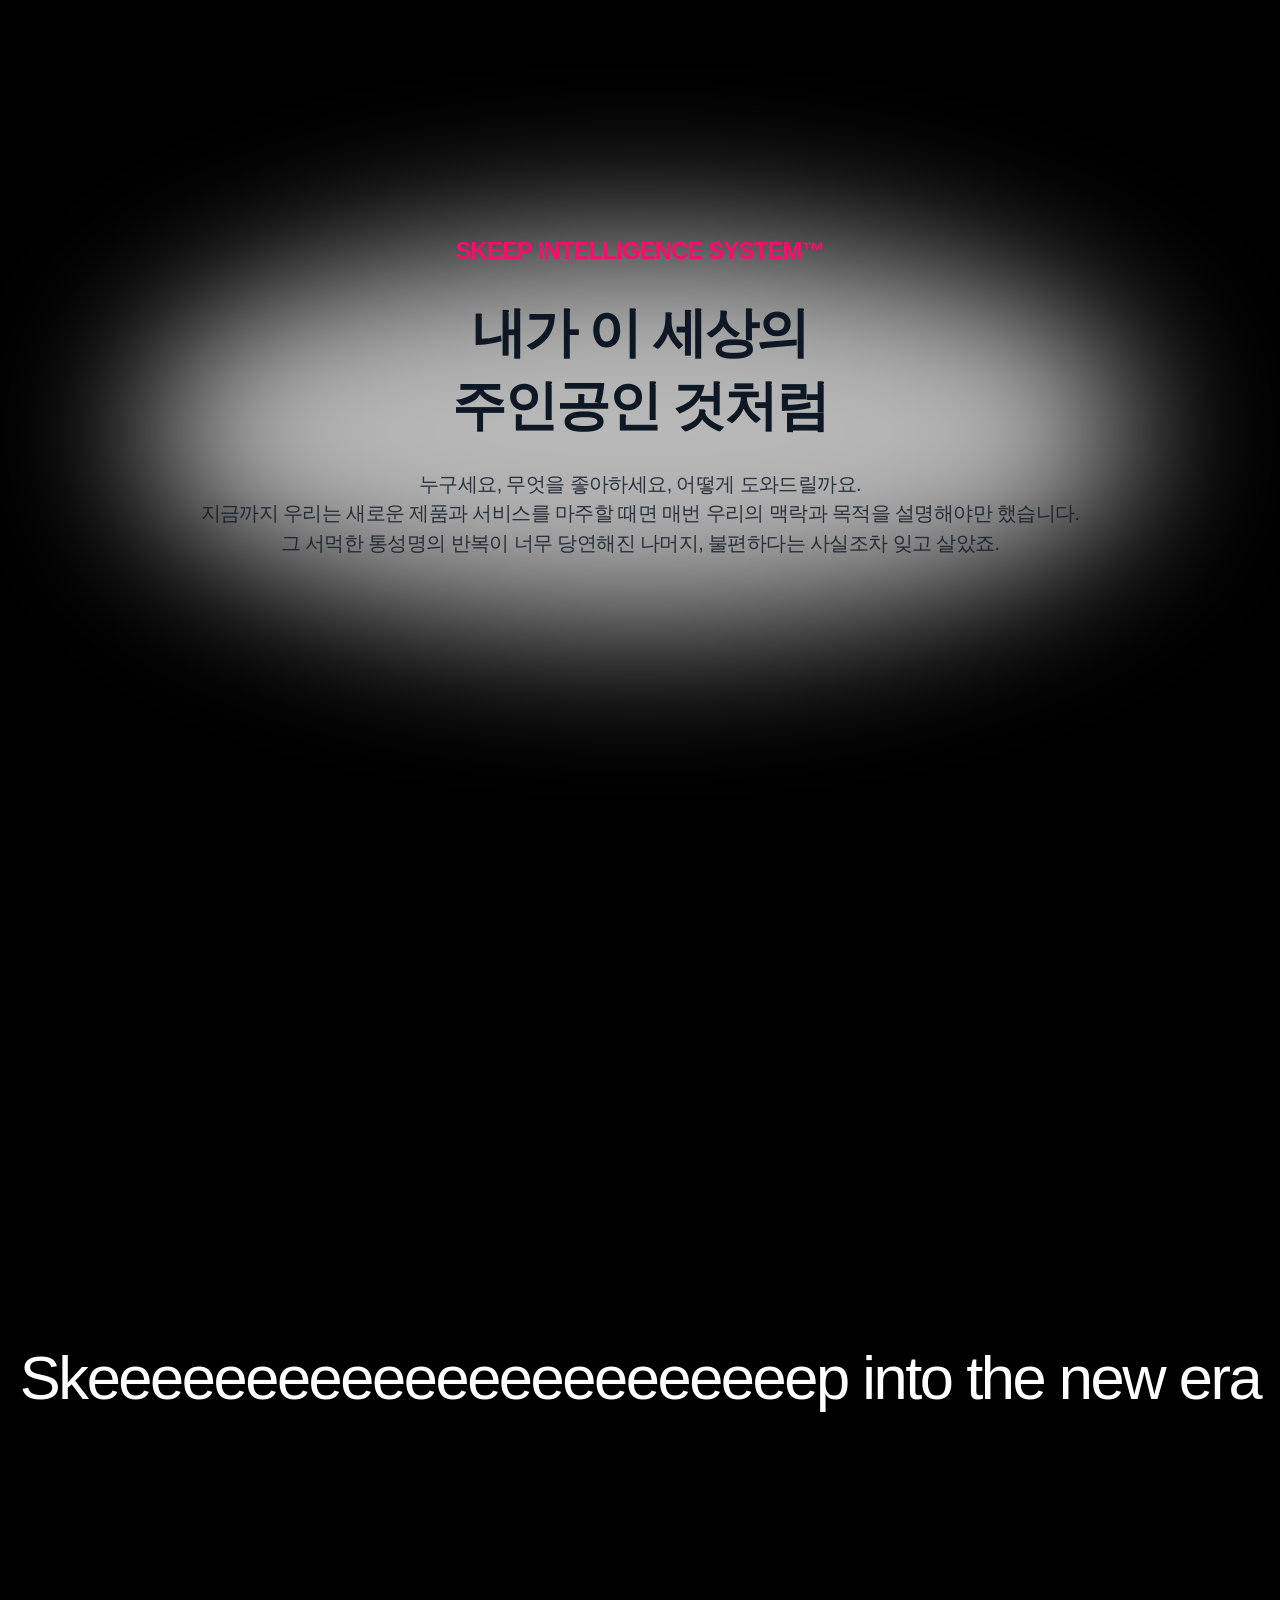
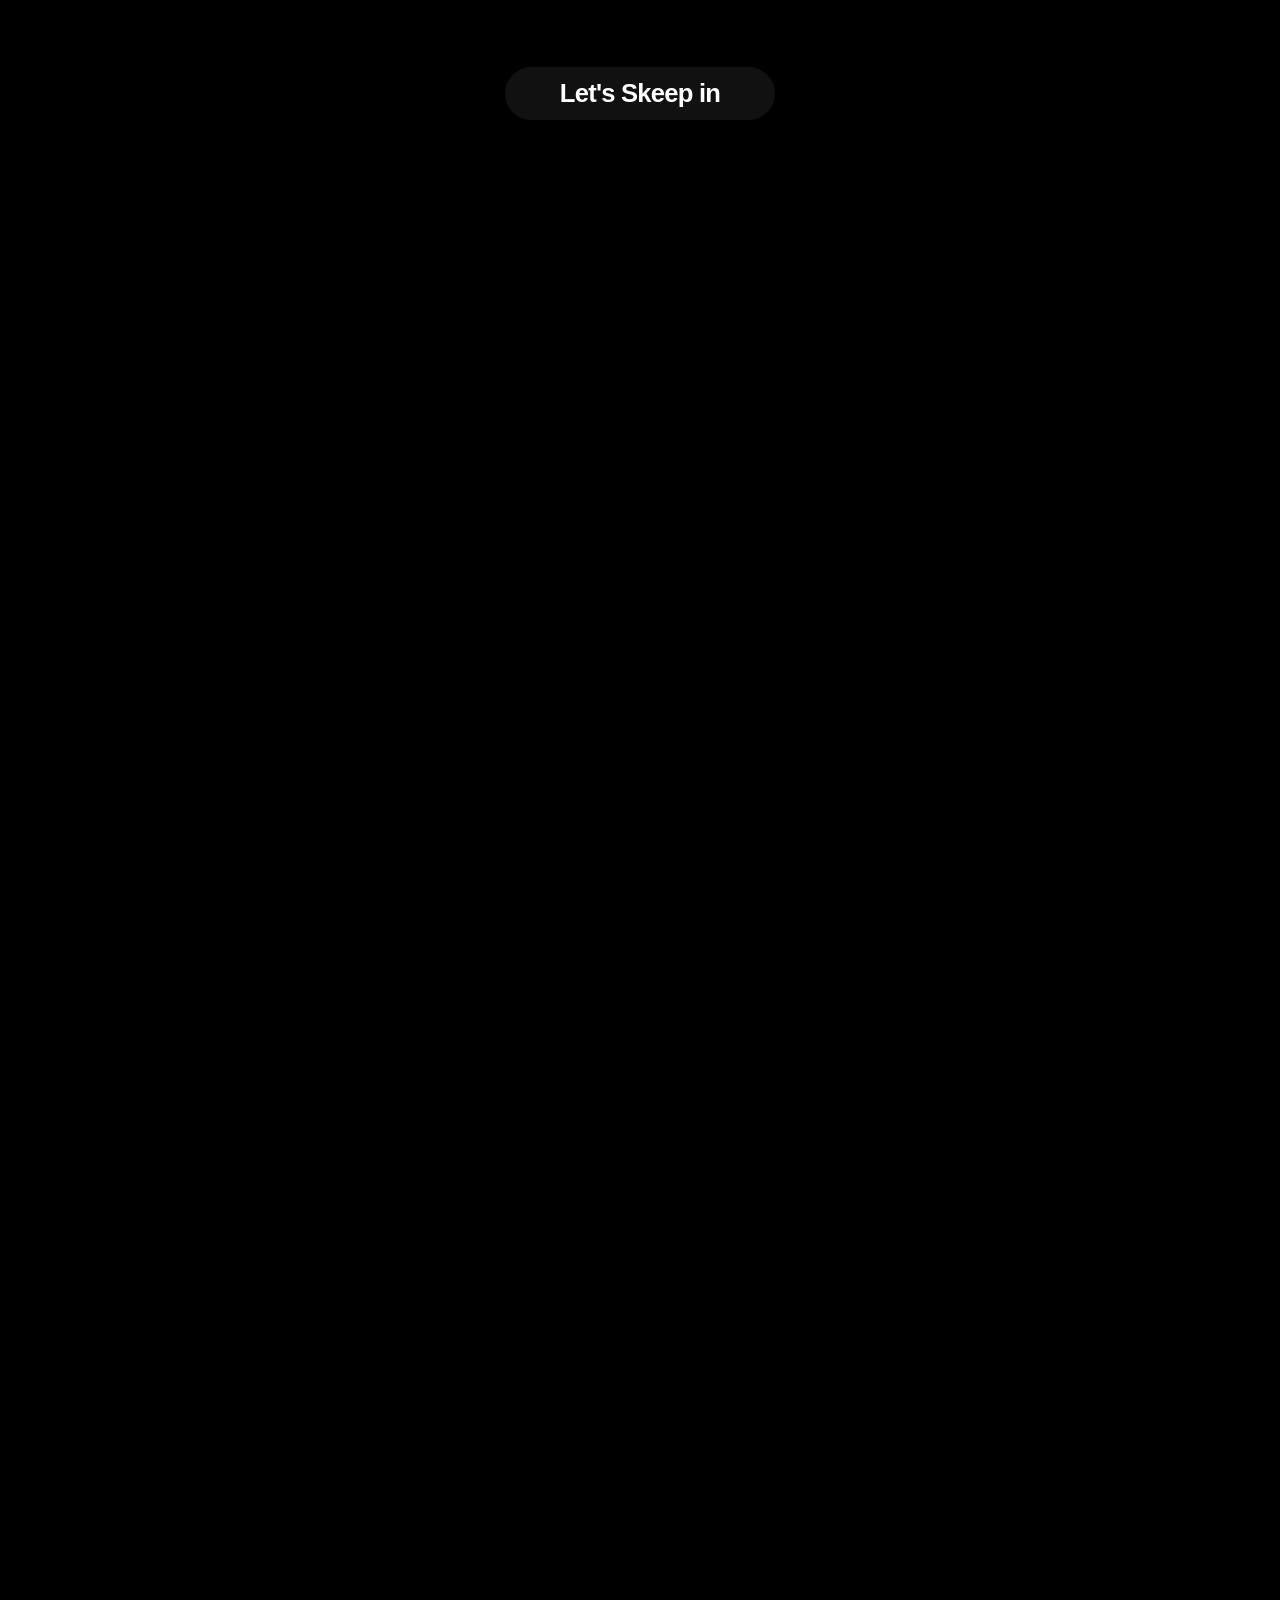
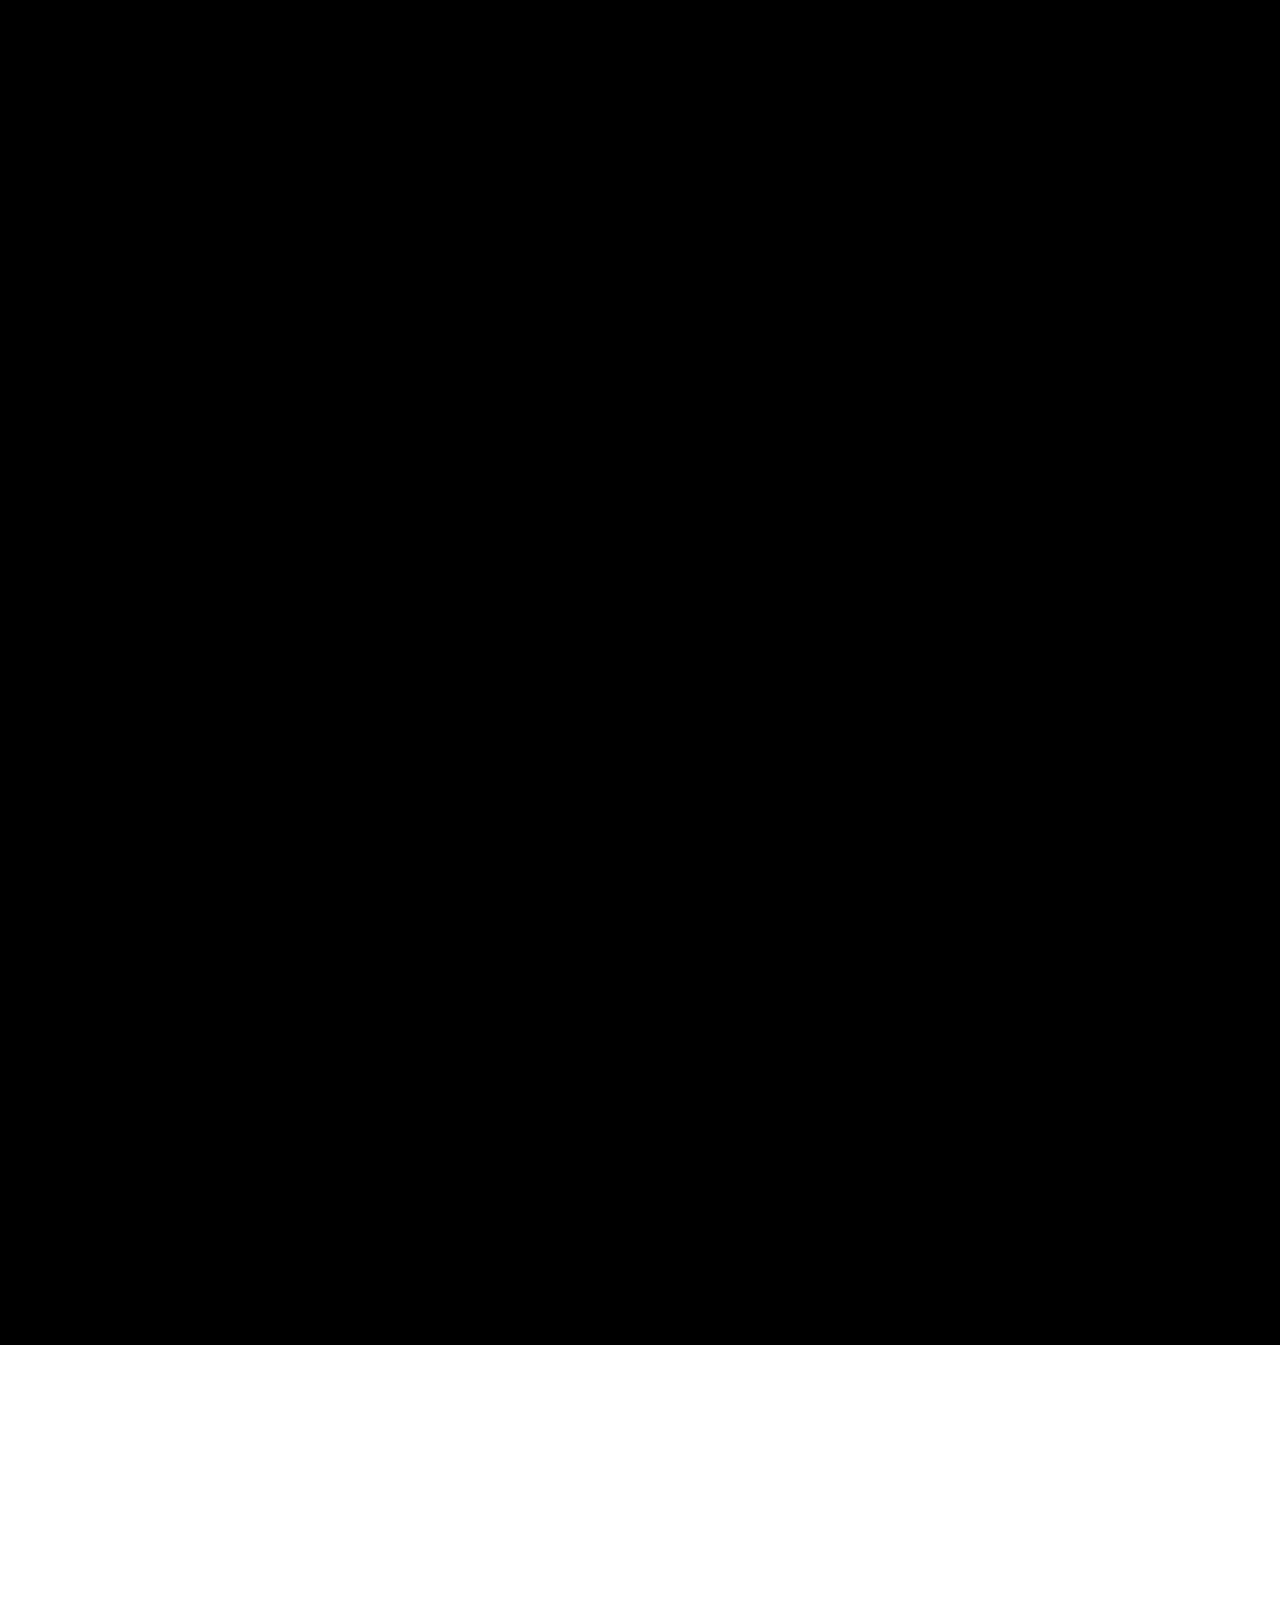
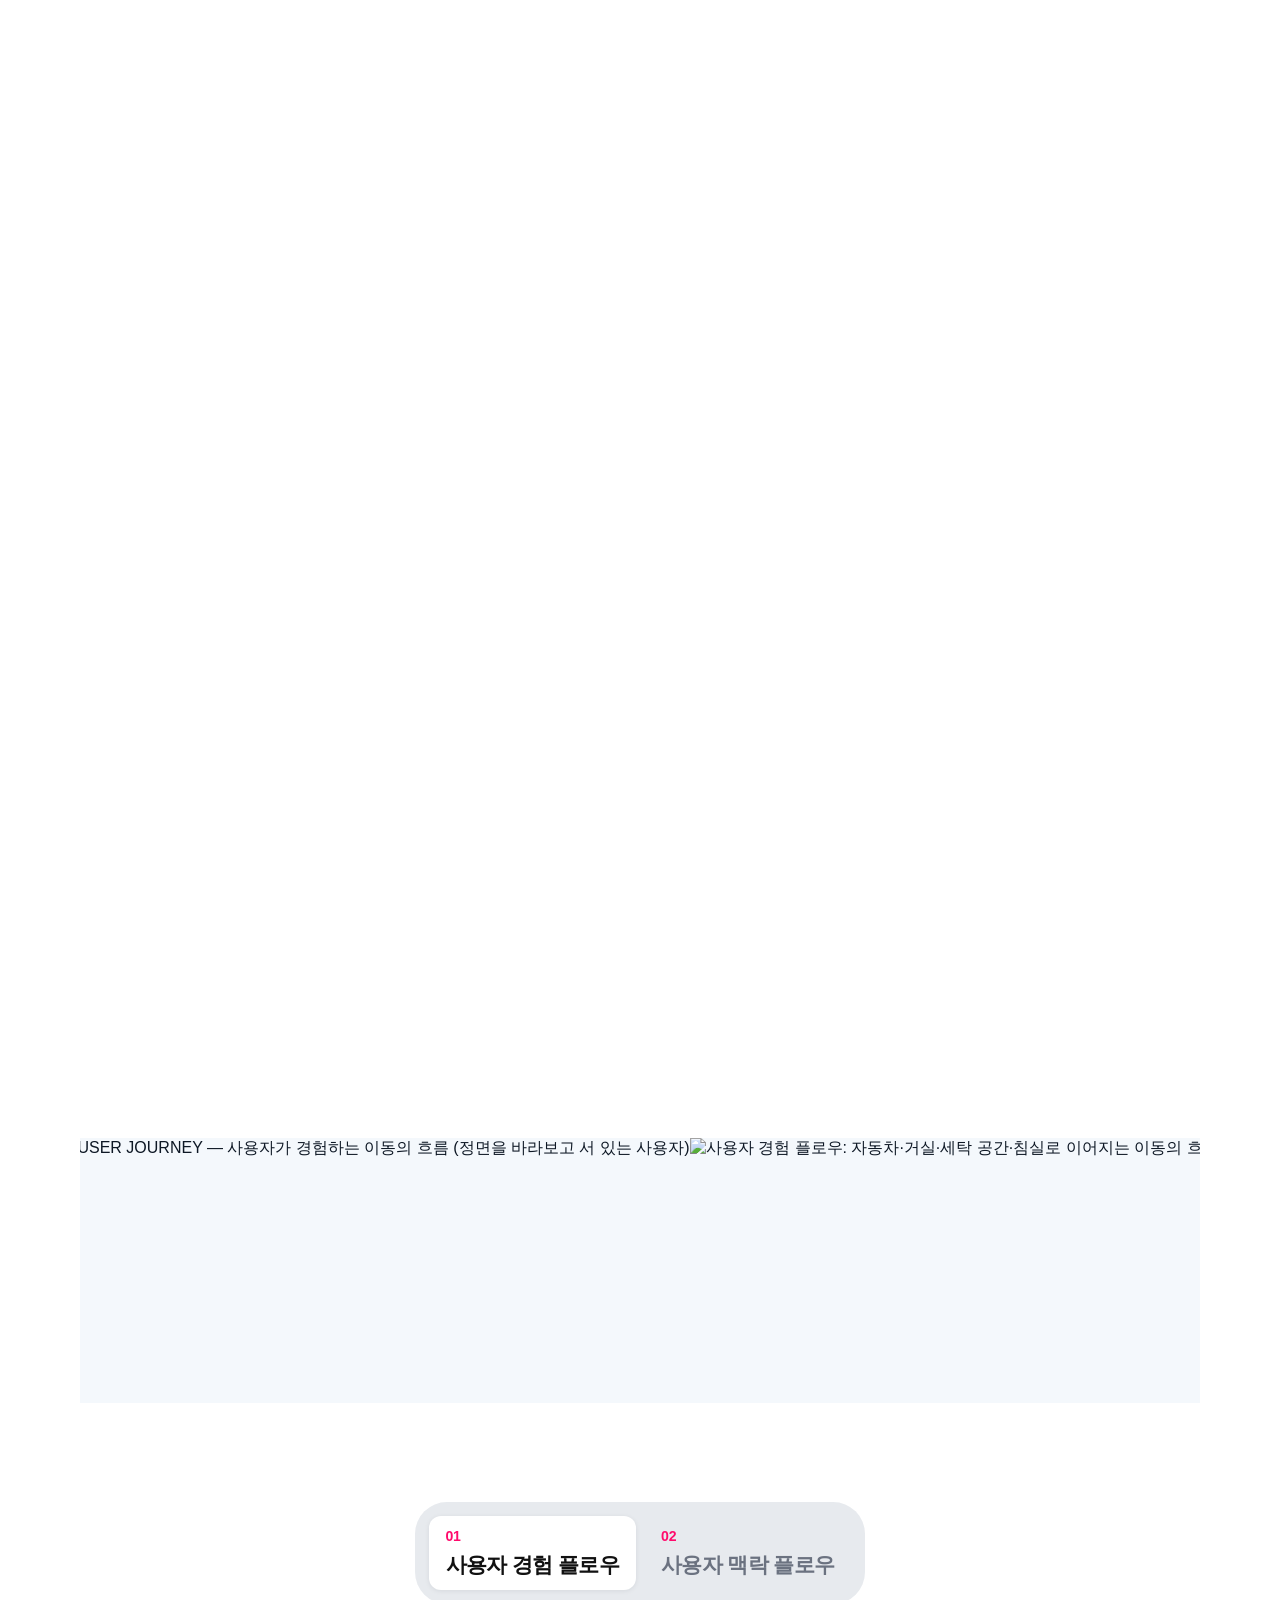
==== commit 6e8b08a3: "스며들다·새겨듣다·인덱스 인터랙션/디자인 리파인 - 스며들다: Parsing 픽셀 파티클(검정-핑크)이 제목 자리로 빨려들어가며 대체, 인트로 문구 중앙 배치, Skeep AI 배" ====
--- a/public/pages/index.html
+++ b/public/pages/index.html
@@ -22,9 +22,12 @@
   </script>
   <link href="https://cdn.jsdelivr.net/npm/pretendard@1.3.9/dist/web/static/pretendard.css" rel="stylesheet" />
   <link href="https://fonts.googleapis.com/css2?family=Bebas+Neue&display=swap" rel="stylesheet" />
+  <link href="../site-index.css" rel="stylesheet" />
   <style>
     *, *::before, *::after { margin: 0; padding: 0; box-sizing: border-box; }
     html { scroll-behavior: smooth; }
+    /* requestAnimationFrame이 직접 스크롤을 보간하는 동안에는 native smooth를 끈다. */
+    html.sk-programmatic-scroll { scroll-behavior: auto; }
     html.hero-scroll-locked,
     html.hero-scroll-locked body {
       overscroll-behavior: none;
@@ -90,6 +93,8 @@
       bottom: 28px;
       height: 0;
       z-index: 50;
+      /* 하단 중앙 내비게이션 점 숨김 — 되살리려면 이 줄만 삭제하세요 */
+      display: none;
     }
     .hero-gnb-shape {
       position: absolute;
@@ -426,6 +431,7 @@
     }
     .skeeeep-sticky {
       --skip-p: 0;
+      --photo-reveal: 0;
       --skip-copy-top: 240px;
       position: sticky;
       top: 0;
@@ -441,8 +447,8 @@
       position: absolute;
       inset: 0;
       z-index: 0;
-      background: #fff;                                          /* 이 장면으로 바뀌면 배경 흰색 */
-      opacity: clamp(0, calc((var(--skip-p) - 0.12) * 3.5), 1);  /* 더 일찍(0.12~) 흰 배경 → 도넛 혼자 있는 시간 단축 */
+      background: #000;    /* 배경은 검정 유지 (흰색 전환 제거) — 사각형 바깥 여백도 검정 */
+      opacity: 0;
       pointer-events: none;
     }
     /* 3D 이미지 링 배경: 처음엔 풀스크린 히어로, 문구가 커지면 작게 줄어 문구 위로.
@@ -453,10 +459,51 @@
       z-index: 1;                 /* 흰 오버레이(0) 위, 텍스트(t1=1은 DOM순서로 위, t2=2)와 공존 */
       pointer-events: none;
       opacity: 0;                 /* 처음엔 숨김 → 페이드인 */
-      transition: opacity 1.4s ease;
+      transition: opacity 1.4s ease, clip-path .32s ease-out;
+      /* 3D 링 제거 → 정적 흑백 사진 배경 (검정 유지 위해 어두운 스크림 오버레이) */
+      background:
+        linear-gradient(rgba(0,0,0,0.45), rgba(0,0,0,0.45)),
+        url('assets/skeeeep-bg.jpg') center center / cover no-repeat,
+        #000;
+      /* 워드마크가 e로 늘어날 때 가운데 세로 띠 → 좌우로 펼쳐지는 리빌 (JS가 clip-path 인라인 설정) */
+      clip-path: inset(20% 49.5%);   /* 세로는 위아래 20%씩 잘라 가로 밴드, 가로는 JS가 리빌 */
     }
     .skeeeep-ring-bg.is-in { opacity: 1; }
-    .skeeeep-ring-bg canvas { display: block; }
+    /* 2번째 장면: 영상은 사진과 '같은 clip'으로 함께 확장(한 사각형)되고 그 안에서 크로스페이드 */
+    .skeeeep-video-bg {
+      position: absolute;
+      inset: 0;
+      z-index: 1;                 /* 사진(ring-bg, z1) 위 DOM순서 → 사진 위에서 크로스페이드 */
+      pointer-events: none;
+      overflow: hidden;
+      opacity: 0;
+      clip-path: inset(30% 0%);  /* 풀 폭 밴드 → JS가 세로만 확장 (사진과 동일) */
+      transition: clip-path .32s ease-out, opacity .5s ease;
+    }
+    .skeeeep-ring-bg,
+    .skeeeep-video-bg {
+      will-change: clip-path, opacity;
+    }
+    /* 스크롤 진행률이 매 프레임 clip-path를 제어할 때 CSS transition이 뒤쫓지 않게 한다. */
+    .skeeeep-sticky.sk-scroll-transition .skeeeep-ring-bg,
+    .skeeeep-sticky.sk-scroll-transition .skeeeep-video-bg {
+      transition: none;
+    }
+    .skeeeep-video-bg video {
+      position: absolute;
+      inset: 0;
+      width: 100%;
+      height: 100%;
+      object-fit: cover;
+      display: block;
+    }
+    .skeeeep-video-bg::after {              /* 흰 텍스트 가독성용 스크림 */
+      content: "";
+      position: absolute;
+      inset: 0;
+      background: rgba(0,0,0,0.4);
+      pointer-events: none;
+    }
     body.hero-intro-unlocked .sec-skeeeep.fi {
       opacity: 1;
       transform: none;
@@ -477,12 +524,12 @@
       width: max-content;             /* 글자 크기에 맞춤 → 중앙(50%)에서 좌우 대칭으로 늘어남 */
       font-size: clamp(32px,4.8vw,72px); font-weight: 500; line-height: 1.4;
       letter-spacing: -0.04em; color: #fff; white-space: nowrap;
-      transform: translate(-50%, -50%) translateY(calc(var(--t1-rise) + var(--skip-p) * -110px));
+      transform: translate(-50%, -50%) translateY(var(--t1-rise));   /* 제자리 고정 (morph 위해 드리프트 제거) */
       opacity: 1;   /* t1 페이드는 e 개수 기반(JS 인라인)으로 처리 → 17개부터 점점 연해짐 */
     }
     /* 상승 애니메이션은 인트로 동안에만 (스크롤 중 transition 지연 방지 위해 JS로 해제) */
     .skeeeep-t1.sk-anim { transition: transform .9s cubic-bezier(.22,.61,.36,1); }
-    .skeeeep-sticky.sk-risen .skeeeep-t1 { --t1-rise: -34vh; }
+    .skeeeep-sticky.sk-risen .skeeeep-t1 { --t1-rise: 0px; }   /* 늘어날 때 텍스트 제자리 고정 (상승 제거) — 반드시 단위 있는 0px (calc 유효) */
     .skeeeep-t2 {
       position: absolute;
       z-index: 2;
@@ -490,9 +537,9 @@
       top: calc(50% + clamp(52px, 4.2vw, 72px));
       width: calc(100% - (var(--edge-padding) * 2));
       transform: translate(-50%, -50%);
-      font-size: clamp(22px,2.6vw,40px); font-weight: 600; line-height: 1.3;
+      font-size: clamp(22px,2.6vw,40px); font-weight: 500; line-height: 1.3;
       letter-spacing: -0.03em; color: rgba(255,255,255,0.68);
-      opacity: clamp(0, calc((var(--skip-p) - 0.12) * 3.5), 1);   /* 더 일찍(0.12~) 등장 → 도넛 혼자 있는 시간 단축 */
+      opacity: 0;   /* 숨김 → finish에서 t1과 동시에 goo-blur morph-in */
       will-change: top, font-size, color, opacity;
     }
 
@@ -516,7 +563,7 @@
       border-top: none;
     }
     .summary-row {
-      display: flex; gap: 72px; align-items: flex-start;
+      display: flex; gap: clamp(180px, 22vw, 460px); align-items: flex-start;
     }
     .summary-label {
       font-size: clamp(18px,2.2vw,32px); font-weight: 600; line-height: 1.3;
@@ -661,7 +708,7 @@
 
     /* ── 7. MIGRATABLE AGENT DETAIL ──────────────── */
     .sec-agent-detail {
-      background: #fff; width: 100%;
+      background: #000; width: 100%;
       height: 360vh;
       padding: 0;
       position: relative;
@@ -673,6 +720,7 @@
       position: sticky;
       top: 0;
       height: 100vh;
+      background: #0B192B;
       display: flex;
       align-items: flex-start;
       padding: clamp(72px, 12vh, 160px) var(--edge-padding) 0;
@@ -680,8 +728,13 @@
       --agent-bg-opacity: 0;
       --agent-bg-y: 0px;
       isolation: isolate;
+      transition: background-color .45s ease;
+    }
+    .agent-sticky.is-light {
+      background: #fff;
     }
     .agent-bg-video {
+      display: none;
       position: absolute;
       inset: 0;
       width: 100%;
@@ -734,17 +787,43 @@
       position: relative;
       will-change: transform;
     }
+    /* 텍스트 묶음 뒤에만 검정 블러 딤 — 그리드 위, 텍스트 아래에서 가독성 확보 */
+    .agent-left::before {
+      content: "";
+      position: absolute;
+      left: 50%; top: 50%;
+      transform: translate(-50%, -50%);
+      width: 150%;
+      height: 210%;
+      background: radial-gradient(ellipse at center,
+        rgba(4,11,21,0.68) 0%,
+        rgba(4,11,21,0.46) 36%,
+        rgba(4,11,21,0.22) 58%,
+        transparent 78%);
+      filter: blur(32px);
+      opacity: var(--dim-opacity, 1);
+      z-index: -1;
+      pointer-events: none;
+    }
+    @keyframes agentTitlePulse {
+      0%, 100% { -webkit-text-fill-color: rgba(255,255,255,1);   color: rgba(255,255,255,1); }
+      50%      { -webkit-text-fill-color: rgba(255,255,255,0.3); color: rgba(255,255,255,0.3); }
+    }
     .agent-title {
-      font-size: clamp(32px,4.8vw,72px); font-weight: 600; line-height: 1.4; letter-spacing: -0.04em;
-      color: #000;
+      font-size: clamp(30px,4.4vw,66px); font-weight: 600; line-height: 1.4; letter-spacing: -0.04em;
+      color: #fff;
       background: none;
-      -webkit-text-fill-color: #000;
+      -webkit-text-fill-color: #fff;
+      animation: agentTitlePulse 3.4s ease-in-out infinite;
       --agent-gradient-opacity: 1;
       --agent-black-opacity: 0;
-      margin-bottom: clamp(12px, 1.6vw, 28px);
+      margin-bottom: clamp(12px, 1.5vw, 26px);
       position: relative;
-      transform-origin: left center;
+      align-self: center;
+      text-align: center;
+      transform-origin: center center;
       will-change: opacity, transform;
+      transition: color .45s ease, -webkit-text-fill-color .45s ease, font-size .45s ease;
     }
     .agent-title::before,
     .agent-title::after {
@@ -779,12 +858,14 @@
       display: flex;
       flex-direction: column;
       gap: 0;
-      font-size: clamp(15px,1.95vw,26px);
+      font-size: clamp(13px,1.7vw,23px);
       font-weight: 400;
       line-height: 1.5;
       letter-spacing: -0.03em;
-      color: rgba(17,27,42,.76);
+      color: rgba(255,255,255,.74);
       width: max-content;
+      margin-top: 0;
+      transition: color .45s ease, font-size .45s ease;
     }
     .agent-sub-line {
       display: block;
@@ -794,26 +875,118 @@
       opacity: 0;
       will-change: transform;
     }
+    /* negotiation 페이지 토글과 디자인 통일: 다크 컨테이너 + 흰 선택 카드 + 번호/라벨 */
     .pills-row   {
-      display: flex; gap: 12px;
+      display: flex; align-items: stretch;
+      gap: clamp(6px, 0.7vw, 12px);
+      background: #0e1825;
+      border-radius: 32px;
+      padding: clamp(9px, 1.1vw, 16px);
+      width: min(384px, 100%);
       margin-top: clamp(16px, 2.2vw, 40px);
       opacity: 0;
       transform: translateY(32px);
       will-change: opacity, transform;
     }
     .pill-sm {
-      background: #111; border-radius: 100px;
-      padding: 12px 32px;
-      width: 190px;
-      font-size: 28px; font-weight: 600; line-height: 1.1;
-      letter-spacing: -0.03em; color: #fff;
-      border: 0;
-      cursor: pointer;
-      font-family: inherit;
-      text-align: center;
-      transition: background .2s ease, color .2s ease;
-    }
-    .pill-sm.dim { background: rgba(0,0,0,0.1); color: rgba(0,0,0,0.4); }
+      flex: 1 1 0;
+      display: flex; flex-direction: column; align-items: flex-start; gap: 4px;
+      background: #fff; border-radius: 12px;
+      padding: clamp(8px, 0.9vw, 14px) clamp(12px, 1.1vw, 18px);
+      border: 0; cursor: pointer; font-family: inherit; text-align: left;
+      transition: background .25s ease;
+    }
+    .pill-num {
+      font-size: clamp(11px, 1.0vw, 17px); font-weight: 600;
+      letter-spacing: -0.02em; color: #ff0b6c;
+    }
+    .pill-label {
+      font-size: clamp(14px, 1.4vw, 28px); font-weight: 600;
+      line-height: 1.1; letter-spacing: -0.03em; color: #111;
+      transition: color .25s ease;
+    }
+    .pill-sm.dim { background: transparent; }
+    .pill-sm.dim .pill-label { color: #fff; }
+    .agent-sticky.is-light .agent-title {
+      color: #000;
+      -webkit-text-fill-color: #000;
+      animation: none;
+      align-self: flex-start;
+      text-align: left;
+      transform-origin: left center;   /* 축소 시 왼쪽 끝 고정 → 자막과 좌측 플러시 */
+      font-size: clamp(30px, 3.7vw, 54px);   /* 디테일 뷰: 토글 너비에 맞춰 축소 */
+    }
+    /* 디테일(밝은) 뷰에서는 텍스트 뒤 검정 딤 제거 */
+    .agent-sticky.is-light .agent-left::before { display: none; }
+    .agent-sticky.is-light .agent-sub {
+      color: rgba(14,24,37,.62);
+      font-size: clamp(12px, 1.45vw, 21px);
+    }
+    /* 디테일 뷰: 제목↔설명, 설명↔토글 간격 축소 (설명·토글 위로) */
+    .agent-sticky.is-light .agent-title { margin-bottom: clamp(2px, 0.4vw, 8px); }
+    .agent-sticky.is-light .pills-row { margin-top: clamp(10px, 1.3vw, 22px); }
+
+    /* ── Prism Grid 배경 (큐브 대체): hover 시 칸이 파스텔로 켜졌다 1s 페이드아웃 ── */
+    .agent-grid-bg {
+      position: absolute;
+      inset: 0;
+      z-index: 0;
+      pointer-events: none;
+      overflow: hidden;
+      opacity: 0;
+      background-image:
+        linear-gradient(to right, rgba(255,255,255,0.045) 1px, transparent 1px),
+        linear-gradient(to bottom, rgba(255,255,255,0.045) 1px, transparent 1px);
+      background-size: 40px 40px;
+      background-position: 0 0;
+      transition: opacity .4s ease;
+      will-change: opacity;
+    }
+    .agent-grid-lit { position: absolute; inset: 0; }
+    .agent-grid-cell {
+      position: absolute;
+      width: 41px; height: 41px;   /* 격자선 완전히 덮어 단색·끊김 없이 이어지게 (1px 오버랩) */
+      opacity: 1;                  /* 불투명 단색 (선 비침 없음) */
+      pointer-events: none;
+      transition: opacity 1s linear;
+    }
+
+    /* ── Migratable Agent 3D box carousel (removed — replaced by Prism Grid) ── */
+    .agent-cube-stage {
+      display: none;
+      align-self: center;
+      width: clamp(150px, 16vw, 250px);
+      height: clamp(150px, 16vw, 250px);
+      margin-bottom: 0;
+      perspective: 1400px;
+      perspective-origin: 50% 50%;
+      pointer-events: none;
+      will-change: transform, opacity;
+    }
+    .agent-cube {
+      position: relative;
+      width: 100%;
+      height: 100%;
+      transform-style: preserve-3d;
+      transition: transform var(--cube-dur, 1.2s) cubic-bezier(0.44, 0, 0.56, 1);
+    }
+    .agent-cube-face {
+      position: absolute;
+      inset: 0;
+      overflow: hidden;
+      border-radius: 0;
+      background: #0a0a0a;
+      backface-visibility: hidden;
+      -webkit-backface-visibility: hidden;
+      box-shadow: 0 30px 90px rgba(0, 0, 0, 0.55), inset 0 0 0 1px rgba(255, 255, 255, 0.06);
+    }
+    .agent-cube-face img,
+    .agent-cube-face video {
+      width: 100%;
+      height: 100%;
+      object-fit: cover;
+      display: block;
+    }
 
     .agent-q-col,
     .agent-principles-col {
@@ -837,31 +1010,28 @@
       width: 100%;
     }
     .principle-mini-card {
+      --card-bg: #E2E8EF;
+      --card-ink: #0E1825;
+      --card-dot: rgba(14, 24, 37, .24);
       width: auto;
       min-width: 0;
       aspect-ratio: 1 / 1;
-      border-radius: 24px;
+      border-radius: 16px;
       padding: clamp(20px, 2vw, 28px);
+      position: relative;
+      overflow: hidden;
       display: flex;
       flex-direction: column;
-      align-items: flex-start;
-      justify-content: flex-start;
-      gap: clamp(8px, 0.9vw, 12px);
-    }
-    .principle-mini-card.type-a {
+      align-items: center;
+      justify-content: center;
+      gap: clamp(12px, 1.1vw, 18px);
+      text-align: center;
       background:
-        radial-gradient(ellipse at 50% 29%, rgba(255,13,134,.15) 0%, rgba(255,38,104,.1125) 25%, rgba(255,63,74,.075) 50%, rgba(255,114,13,0) 100%),
-        linear-gradient(180deg, rgb(255, 203, 223) 0%, rgb(255, 249, 238) 100%);
-    }
-    .principle-mini-card.type-b {
-      background:
-        radial-gradient(ellipse at 50% 29%, rgba(255,13,98,.15) 0%, rgba(255,13,57,.075) 50%, rgba(255,13,17,0) 100%),
-        linear-gradient(180deg, rgb(255, 218, 203) 0%, rgb(255, 242, 242) 100%);
-    }
-    .principle-mini-card.type-c {
-      background:
-        radial-gradient(ellipse at 50% 29%, rgba(255,13,13,.15) 0%, rgba(255,38,13,.1125) 25%, rgba(255,63,13,.075) 50%, rgba(255,114,13,0) 100%),
-        linear-gradient(180deg, rgb(255, 239, 203) 0%, rgb(255, 249, 236) 100%);
+        radial-gradient(circle at 16px 16px, var(--card-dot) 0 4px, transparent 4.5px),
+        radial-gradient(circle at calc(100% - 16px) 16px, var(--card-dot) 0 4px, transparent 4.5px),
+        radial-gradient(circle at 16px calc(100% - 16px), var(--card-dot) 0 4px, transparent 4.5px),
+        radial-gradient(circle at calc(100% - 16px) calc(100% - 16px), var(--card-dot) 0 4px, transparent 4.5px),
+        var(--card-bg);
     }
     .principle-mini-title {
       margin: 0;
@@ -871,7 +1041,7 @@
       line-height: 1.35;
       letter-spacing: -0.03em;
       white-space: nowrap;
-      color: #0e1825;
+      color: var(--card-ink);
       background: none;
       -webkit-background-clip: border-box;
       background-clip: border-box;
@@ -891,24 +1061,27 @@
       font-weight: 500;
       line-height: 1.45;
       letter-spacing: -0.03em;
-      color: rgba(14,24,37,0.7);
+      color: var(--card-ink);
+      opacity: .78;
     }
     /* 2×2 grid so all 4 fit and any card can expand without clipping */
     .agent-q-col { display: grid; grid-template-columns: 1fr 1fr; align-items: start; gap: 16px; }
     .q-card {
-      background: linear-gradient(180deg, #E4E7ED 0%, #F7F8FA 100%);
-      border-radius: 24px;
+      background:
+        radial-gradient(circle at 16px 16px, rgba(14, 24, 37, .24) 0 4px, transparent 4.5px),
+        radial-gradient(circle at calc(100% - 16px) 16px, rgba(14, 24, 37, .24) 0 4px, transparent 4.5px),
+        radial-gradient(circle at 16px calc(100% - 16px), rgba(14, 24, 37, .24) 0 4px, transparent 4.5px),
+        radial-gradient(circle at calc(100% - 16px) calc(100% - 16px), rgba(14, 24, 37, .24) 0 4px, transparent 4.5px),
+        #E2E8EF;
+      border-radius: 16px;
       padding: clamp(22px, 2.2vw, 30px) clamp(24px, 2.4vw, 34px); flex: 0 0 auto;
       border: none; cursor: pointer; overflow: hidden;
       transition: background .25s ease;
     }
-    .q-card:hover, .q-card.open {
-      background: linear-gradient(180deg, #DCE0E7 0%, #F0F2F5 100%);
-    }
     .q-card .q-num {
       font-size: clamp(13px,1.4vw,24px); font-weight: 400; line-height: 1.2;
       letter-spacing: -0.02em; margin-bottom: 12px;
-      color: #ff0b6c;
+      color: #0E1825;
     }
     .q-head {
       display: flex; align-items: center; justify-content: space-between;
@@ -918,16 +1091,16 @@
     .q-chevron { display: none; }
     .q-card .q-text {
       font-size: clamp(14px,1.4vw,26px); font-weight: 550; line-height: 1.35;
-      letter-spacing: -0.02em; color: #0e1825;
+      letter-spacing: -0.02em; color: #0E1825;
     }
     .q-answer {
       max-height: 0; opacity: 0; overflow: hidden; margin-top: 0;
       font-size: clamp(12px,1.15vw,17px); font-weight: 400; line-height: 1.5;
-      letter-spacing: -0.02em; color: rgba(0,0,0,0.58);
+      letter-spacing: -0.02em; color: #0E1825;
       transition: max-height .38s ease, opacity .28s ease, margin-top .28s ease;
     }
     .q-answer::before {
-      content: "A."; display: block; color: #ff0b6c; font-weight: 700;
+      content: "A."; display: block; color: #0E1825; font-weight: 700;
       font-size: clamp(12px,1.2vw,18px); letter-spacing: -0.02em; margin-bottom: 5px;
     }
     .q-card:hover .q-answer, .q-card.open .q-answer {
@@ -951,17 +1124,63 @@
     }
 
     /* ── 9. SYSTEM DIAGRAM ───────────────────────── */
+    .system-flow-sequence {
+      position: relative;
+      width: 100%;
+      height: 240vh;
+      background: #fff;
+    }
+    .system-flow-sticky {
+      position: sticky;
+      top: 0;
+      width: 100%;
+      height: 100vh;
+      overflow: hidden;
+      background: #fff;
+    }
+    .system-flow-scene {
+      position: absolute;
+      inset: 0;
+      height: 100%;
+      transition:
+        opacity .95s cubic-bezier(.22, 1, .36, 1),
+        transform .95s cubic-bezier(.22, 1, .36, 1);
+      will-change: opacity, transform;
+      backface-visibility: hidden;
+    }
+    .system-flow-scene--diagram {
+      z-index: 1;
+      opacity: 1;
+      transform: translate3d(0, 0, 0);
+    }
+    .system-flow-scene--layers {
+      z-index: 2;
+      opacity: 0;
+      transform: translate3d(0, 42px, 0);
+      pointer-events: none;
+    }
+    .system-flow-sequence.show-layers .system-flow-scene--diagram {
+      opacity: 0;
+      transform: translate3d(0, -14px, 0);
+      pointer-events: none;
+    }
+    .system-flow-sequence.show-layers .system-flow-scene--layers {
+      opacity: 1;
+      transform: translate3d(0, 0, 0);
+      pointer-events: auto;
+    }
     .sec-system-diagram {
       background: #fff; width: 100%;
-      padding: clamp(56px, 8vw, 84px) var(--edge-padding);
+      padding: clamp(40px, 6vh, 68px) 0;
       display: flex; flex-direction: column;
-      align-items: center; gap: 56px;
+      justify-content: center;
+      align-items: center; gap: clamp(26px, 4vh, 48px);
     }
     .diagram-card {
       width: 100%;
-      background: #F4F8FC; border-radius: 8px;
+      background: #F4F8FC; border-radius: 0;
       min-height: 0;
-      aspect-ratio: 3880 / 916;              /* 01·02 공통 비율 (같은 높이·같은 자리에서 전환) */
+      aspect-ratio: 3958 / 936;              /* 왼쪽 패널(546)+오른쪽(3412) 합친 비율 — 정확히 타일링 */
       display: flex; align-items: center; justify-content: center;
       position: relative; overflow: hidden;
       container-type: inline-size;
@@ -1046,6 +1265,17 @@
     .diagram-card.show-context .diagram-journey-panel,
     .diagram-card.show-context .diagram-card-image { opacity: 0; pointer-events: none; }
     .diagram-card.show-context .diagram-context-image { opacity: 1; }
+    /* 분리 파일 버전: 탭별로 [왼쪽 패널 + 오른쪽 콘텐츠] 두 이미지를 나란히 타일링 */
+    .diagram-pair {
+      position: absolute; inset: 0;
+      display: flex; align-items: stretch; justify-content: center;
+      border-radius: inherit; overflow: hidden;
+      transition: opacity .45s ease;
+    }
+    .diagram-pair img { height: 100%; width: auto; flex: 0 0 auto; display: block; }
+    .diagram-pair--context { opacity: 0; pointer-events: none; }
+    .diagram-card.show-context .diagram-pair--journey { opacity: 0; pointer-events: none; }
+    .diagram-card.show-context .diagram-pair--context { opacity: 1; pointer-events: auto; }
     .diagram-tab { cursor: pointer; transition: background .2s ease, box-shadow .2s ease; }
     .diagram-card-content {
       display: flex; flex-direction: column;
@@ -1062,33 +1292,39 @@
     .diagram-note {
       font-size: 20px; font-weight: 400; letter-spacing: -0.02em;
     }
+    /* 컨테이너를 레이어 카드 회색(#E7EAEE)에 맞춤 + 흰 선택 카드 + 핑크 번호 */
     .diagram-tabs {
-      background: #F4F8FC; border-radius: 18px;
-      display: flex; gap: 6px; padding: 8px 10px;
+      background: #E7EAEE; border-radius: 32px;
+      display: flex; gap: clamp(6px, 0.7vw, 12px);
+      padding: clamp(9px, 1.1vw, 16px);
       border: none;
+      margin-top: clamp(40px, 7vh, 96px);
     }
     .diagram-tab {
-      border-radius: 10px; padding: 7px 16px; min-width: 148px;
-    }
-    .diagram-tab.active { background: #fff; box-shadow: 0 1px 4px rgba(0,0,0,0.06); }
-    .diagram-tab .tab-n { font-size: 14px; font-weight: 700; color: #ff0b6c; line-height: 1.5; letter-spacing: 0.04em; text-transform: uppercase; }
-    .diagram-tab .tab-l { font-size: 21px; font-weight: 600; line-height: 1.5; letter-spacing: -0.03em; color: #111; }
+      display: flex; flex-direction: column; align-items: flex-start; gap: 4px;
+      border-radius: 12px; padding: clamp(8px, 0.9vw, 14px) clamp(14px, 1.3vw, 22px);
+      min-width: 148px; background: transparent; text-align: left;
+    }
+    .diagram-tab.active { background: #fff; box-shadow: 0 1px 5px rgba(14,24,37,0.08); }
+    .diagram-tab .tab-n { font-size: clamp(12px, 1.1vw, 16px); font-weight: 600; color: #ff0b6c; line-height: 1.4; letter-spacing: -0.02em; text-transform: none; }
+    .diagram-tab .tab-l { font-size: 21px; font-weight: 600; line-height: 1.3; letter-spacing: -0.03em; color: #6B7280; transition: color .2s ease; }
+    .diagram-tab.active .tab-l { color: #111; }
 
     /* ── 10. SYSTEM LAYERS ───────────────────────── */
     .sec-layers {
       background: linear-gradient(180deg, #F4F8FC 0%, rgba(244,248,252,0) 100%);
       width: 100%;
-      padding: clamp(56px, 8vw, 96px) var(--edge-padding);
-      min-height: 520px;
+      padding: clamp(40px, 6vh, 68px) 0;
+      min-height: 0;
       display: flex; flex-direction: column;
-      justify-content: flex-end;
+      justify-content: center;
     }
     .layer-visual {
       position: relative;
       width: 100%;
       aspect-ratio: 3861 / 936;
       margin-bottom: clamp(28px, 4vw, 56px);
-      border-radius: 24px;
+      border-radius: 0;
       overflow: hidden;
       background: #000;
     }
@@ -1111,12 +1347,14 @@
     }
     .layers-grid {
       display: grid; grid-template-columns: repeat(3, 1fr); gap: clamp(12px, 1.8vw, 28px);
+      padding: 0 var(--edge-padding);
     }
     .layer-card {
-      background: #F4F8FC; border-radius: 24px;
+      background: #F4F8FC; border-radius: 20px;
       padding: clamp(24px, 2.6vw, 40px) clamp(20px, 2.2vw, 36px) clamp(20px, 2vw, 34px);
       min-height: clamp(140px, 13vw, 224px);
       display: flex; flex-direction: column; gap: clamp(16px, 2vw, 28px);
+      align-items: center; text-align: center;   /* 가운데정렬 */
       border: 1px solid rgba(0,0,0,0.05);
       transition: opacity .28s ease, transform .28s ease, border-color .28s ease;
     }
@@ -1124,9 +1362,49 @@
     .layer-card[data-layer]:hover { transform: translateY(-3px); }
     .layer-card[data-layer]:focus-visible { outline: 2px solid #ff0b6c; outline-offset: 4px; }
     .layer-card.faded { opacity: 0.4; }
-    .layer-name { font-size: clamp(15px,1.25vw,18px); font-weight: 600; line-height: 1.3; letter-spacing: -0.02em; color: #0e1825; }
-    .layer-en   { font-size: 13px; font-weight: 400; line-height: 1.4; letter-spacing: -0.02em; color: rgba(0,0,0,.55); }
+    .layer-name { font-size: clamp(19px,1.55vw,24px); font-weight: 750; line-height: 1.25; letter-spacing: -0.025em; color: #0e1825; }
+    .layer-en   { margin-top: 3px; font-size: clamp(13px,1vw,15px); font-weight: 500; line-height: 1.4; letter-spacing: -0.02em; color: rgba(0,0,0,.58); }
     .layer-desc { font-size: clamp(13px,1.05vw,15px); font-weight: 400; line-height: 1.4; letter-spacing: -0.03em; color: rgba(0,0,0,.55); }
+    /* 컬러 카드: 상시=파랑 / 활성=초록 / 데이터베이스=핑크 (Image #38 색상코드) */
+    .layer-card[data-layer]            { background: #FFD1E2; border-color: transparent; }
+    /* 선택된(활성) 카드: 연핑크 배경 + 핑크 텍스트 (#80 참조) */
+    .layer-card[data-layer]:not(.faded) .layer-name { color: #EA366E; }
+    .layer-card[data-layer]:not(.faded) .layer-en   { color: rgba(234,54,110,.82); }
+    .layer-card[data-layer]:not(.faded) .layer-desc { color: rgba(234,54,110,.78); }
+    .layer-card[data-layer] .layer-name { color: #fff; }
+    .layer-card[data-layer] .layer-en   { color: rgba(255,255,255,.82); }
+    .layer-card[data-layer] .layer-desc { color: rgba(255,255,255,.78); }
+    /* 비선택(선택 색상이 아닌) 카드는 회색 처리 */
+    .layer-card.faded[data-layer] { background: #E7EAEE; opacity: 1; }
+    .layer-card.faded[data-layer] .layer-name { color: #6B7280; }
+    .layer-card.faded[data-layer] .layer-en   { color: #9CA3AF; }
+    .layer-card.faded[data-layer] .layer-desc { color: #A6ACB6; }
+
+    @media (min-width: 769px) and (max-width: 1100px) {
+      .system-flow-sequence .layers-grid { grid-template-columns: repeat(3, 1fr); }
+      .system-flow-sequence .layer-card {
+        min-height: 150px;
+        padding: 20px 18px;
+        gap: 14px;
+      }
+      .system-flow-sequence .layer-desc br { display: none; }
+    }
+    @media (max-width: 768px) {
+      .system-flow-sequence { height: auto; }
+      .system-flow-sticky { position: relative; height: auto; overflow: visible; }
+      .system-flow-scene {
+        position: relative;
+        inset: auto;
+        height: auto;
+        opacity: 1 !important;
+        transform: none !important;
+        filter: none !important;
+      }
+      .system-flow-scene--layers {
+        margin-top: 48px;
+        pointer-events: auto;
+      }
+    }
 
     /* ── 11. PACKET INTRO ────────────────────────── */
     .sec-packet-intro {
@@ -1192,8 +1470,9 @@
     .sec-skeepables-intro {
       background: #fff;
       width: 100%;
-      padding: clamp(220px, 20vw, 360px) var(--edge-padding) clamp(56px, 8vw, 116px);
+      padding: clamp(220px, 20vw, 360px) var(--edge-padding) clamp(28px, 3vw, 48px);
       border-top: none;
+      text-align: left;
     }
     .sec-skeepables-intro.fi {
       opacity: 1;
@@ -1216,11 +1495,11 @@
     }
     .sk-title {
       font-size: clamp(24px,4vw,54px); font-weight: 600; line-height: 1.3;
-      letter-spacing: -0.03em; margin-bottom: 24px; color: #0e1825;
+      letter-spacing: -0.03em; margin: 0 0 24px; color: #0e1825;
     }
     .sk-desc {
       font-size: clamp(14px,1.8vw,24px); font-weight: 400; line-height: 1.5;
-      letter-spacing: -0.03em; max-width: 1100px;
+      letter-spacing: -0.03em; max-width: 1250px; margin: 0;
       color: rgba(0,0,0,.55);
     }
 
@@ -1403,7 +1682,7 @@
     /* compact right-side card column */
     @media (min-width: 900px) {
       .ux-right-holder {
-        flex: 0 1 clamp(380px, 38vw, 560px);
+        flex: 0 1 clamp(360px, 35vw, 520px);
       }
       .ux-right-panel.active {
         gap: 16px;
@@ -2607,14 +2886,20 @@
 
     /* ── FOOTER ──────────────────────────────────── */
     .site-footer {
+      --footer-content-inset: var(--edge-padding);
+      position: relative;
       background: #fff; width: 100%; min-height: 800px;
       padding: 86px var(--edge-padding) 90px;
       display: flex; flex-direction: column; justify-content: space-between;
     }
+    .site-footer::before {
+      content: ""; position: absolute; top: 40px; left: var(--footer-content-inset); right: var(--footer-content-inset);
+      height: 1px; background: #e2e8ef;
+    }
     .footer-inner { display: flex; align-items: flex-start; justify-content: space-between; gap: clamp(64px, 10vw, 160px); width: 100%; }
     .footer-headline {
-      color: #000; font-family: -apple-system, BlinkMacSystemFont, "SF Pro Display", "Pretendard", sans-serif;
-      font-size: 56px; font-weight: 600; line-height: 1.2; letter-spacing: 0; white-space: nowrap;
+      color: #000; font-family: "SF Pro Display", "SF Pro", -apple-system, BlinkMacSystemFont, "Pretendard", sans-serif;
+      font-size: 52px; font-weight: 500; line-height: normal; letter-spacing: -0.03em; white-space: nowrap;
     }
     .footer-nav { display: flex; align-items: flex-start; gap: clamp(56px, 5.2vw, 100px); }
     .footer-group { width: 170px; display: flex; flex-direction: column; gap: 24px; }
@@ -2625,12 +2910,12 @@
       color: #0e1825; font-size: 20px; font-weight: 500; line-height: 1.2; letter-spacing: 0; text-decoration: none;
     }
     .footer-link::after { content: "↗"; color: #8390a2; font-size: 18px; font-weight: 500; line-height: 1; }
-    .footer-copy { color: #8390a2; font-size: 20px; font-weight: 500; line-height: 1.2; letter-spacing: 0; }
+    .footer-copy { color: #8390a2; font-size: 18px; font-weight: 500; line-height: normal; letter-spacing: -0.03em; }
 
     /* ── RESPONSIVE ──────────────────────────────── */
     @media (max-width: 1400px) {
       .sec-hero, .sec-skeep-in,
-      .sec-summary, .sec-agent-hero, .sec-agent-detail,
+      .sec-summary, .sec-agent-hero,
       .sec-system-intro, .sec-system-diagram, .sec-layers,
       .sec-packet-intro, .sec-packet-qa, .sec-skeepables-intro,
       .sec-ux-intro, .sec-ux-stage, footer {
@@ -2640,6 +2925,7 @@
         padding-left: 80px;
         padding-right: 80px;
       }
+      .site-footer { --footer-content-inset: 80px; }
       .sd-hero,
       .md-hero {
         padding-left: 80px;
@@ -2660,7 +2946,7 @@
     @media (max-width: 1100px) {
       .site-footer { min-height: 0; padding-top: 72px; padding-bottom: 64px; gap: 96px; }
       .footer-inner { flex-direction: column; gap: 56px; }
-      .footer-headline { font-size: clamp(40px, 7vw, 56px); white-space: normal; }
+      .footer-headline { font-size: clamp(40px, 7vw, 52px); white-space: normal; }
       .footer-nav { width: 100%; justify-content: space-between; gap: 32px; }
       .phil-sticky { flex-direction: column; }
       .phil-left { flex: none; max-width: 100%; }
@@ -2688,7 +2974,7 @@
     }
     @media (max-width: 768px) {
       .sec-hero, .sec-skeep-in,
-      .sec-summary, .sec-agent-hero, .sec-agent-detail,
+      .sec-summary, .sec-agent-hero,
       .sec-system-intro, .sec-system-diagram, .sec-layers,
       .sec-packet-intro, .sec-packet-qa, .sec-skeepables-intro,
       .sec-ux-intro, .sec-ux-stage, footer {
@@ -2729,7 +3015,8 @@
       .phil-side-morph { width: min(100%, 460px); }
       .phil-card .blob-wrap { inset-bottom: 112px; }
       .phil-card .card-footer { left: 28px; right: 28px; bottom: 30px; }
-      .site-footer { padding-top: 56px; padding-bottom: 48px; gap: 72px; }
+      .site-footer { --footer-content-inset: 24px; padding-top: 56px; padding-bottom: 48px; gap: 72px; }
+      .site-footer::before { top: 28px; }
       .footer-headline { font-size: 36px; }
       .footer-nav { flex-direction: column; gap: 36px; }
       .footer-group { width: 100%; }
@@ -2770,7 +3057,7 @@
 <section class="sec-hero fi">
   <video class="hero-main-video" src="assets/intro-hero-bg.mp4" autoplay loop muted playsinline preload="auto" aria-hidden="true"></video>
   <p class="hero-eyebrow">Skeep Intelligence System™</p>
-  <h1 class="hero-h1">새로운 시대를 위한<br>새로운 기준</h1>
+  <h1 class="hero-h1">내가 이 세상의<br>주인공인 것처럼</h1>
   <p class="hero-body">
     누구세요, 무엇을 좋아하세요, 어떻게 도와드릴까요.<br>
     지금까지 우리는 새로운 제품과 서비스를 마주할 때면 매번 우리의 맥락과 목적을 설명해야만 했습니다.<br>
@@ -2803,224 +3090,46 @@
 <!-- ═══════════════════════
   3. SKEEEEP
 ═══════════════════════ -->
+<!-- InkBleed goo 필터 (Originkit 이식): 흐림 → 알파 임계값 → 원본 atop = 가까운 글자 융합 -->
+<svg width="0" height="0" style="position:absolute" aria-hidden="true">
+  <defs>
+    <filter id="skeeeepGoo" x="-25%" y="-60%" width="150%" height="220%">
+      <feGaussianBlur in="SourceGraphic" stdDeviation="6" result="blur"/>
+      <feColorMatrix in="blur" type="matrix"
+        values="1 0 0 0 0  0 1 0 0 0  0 0 1 0 0  0 0 0 15 -5" result="goo"/>
+      <feComposite in="SourceGraphic" in2="goo" operator="atop"/>
+    </filter>
+    <!-- Text Morph goo (Originkit): blur된 글자를 임계값으로 액체처럼 뭉침 (모프 전환용) -->
+    <filter id="skeeeepMorphGoo" x="-30%" y="-80%" width="160%" height="260%">
+      <feColorMatrix in="SourceGraphic" type="matrix"
+        values="1 0 0 0 0  0 1 0 0 0  0 0 1 0 0  0 0 0 25 -9" result="goo"/>
+      <feComposite in="SourceGraphic" in2="goo" operator="atop"/>
+    </filter>
+  </defs>
+</svg>
 <section class="sec-skeeeep fi">
   <div class="skeeeep-sticky">
     <div class="skeeeep-ring-bg" id="skeeeepRingBg" aria-hidden="true"></div>
+    <div class="skeeeep-video-bg" aria-hidden="true">
+      <video src="assets/skeeeep-flow.mp4" autoplay loop muted playsinline></video>
+    </div>
     <p class="skeeeep-t1 sk-anim" id="skeeeepT1"></p>
     <p class="skeeeep-t2">Skip the intro, Keep the flow</p>
     <p class="skip-sub" aria-hidden="true"></p>
   </div>
 </section>
 
-<!-- 3D 이미지 링 배경 엔진 -->
-<script src="https://cdnjs.cloudflare.com/ajax/libs/three.js/r128/three.min.js"></script>
+<!-- 배경: 정적 사진으로 대체 (3D 이미지 링 제거). .is-in 등장 페이드 로직만 유지 -->
 <script>
 (() => {
   const mount = document.getElementById('skeeeepRingBg');
-  if (!mount || typeof THREE === 'undefined') return;
-
-  function size() {
-    return { w: mount.clientWidth || window.innerWidth, h: mount.clientHeight || window.innerHeight };
+  if (!mount) return;
+  let shown = false;
+  function tick() {
+    if (!shown && window.__ringRise) { shown = true; mount.classList.add('is-in'); }
+    requestAnimationFrame(tick);
   }
-
-  const scene = new THREE.Scene();
-  let { w, h } = size();
-  const camera = new THREE.PerspectiveCamera(30, w / h, 0.1, 1000);
-  camera.position.set(0, 5, 38);
-  camera.lookAt(0, 0, 0);
-
-  const renderer = new THREE.WebGLRenderer({ antialias: true, alpha: true });
-  renderer.setPixelRatio(Math.min(window.devicePixelRatio, 2));
-  renderer.setSize(w, h);
-  renderer.setClearColor(0x000000, 0); // 투명 → 섹션 배경(#F4F8FC)이 비침
-  mount.appendChild(renderer.domElement);
-
-  scene.add(new THREE.AmbientLight(0xffffff, 0.9));
-
-  // 제품 · 공간(인테리어/건축) · 사람(설명·대화·웃는 장면) 이미지 더미 (Unsplash)
-  // 모두 서로 다른 사진 — 중복 없음
-  const baseImages = [
-    // 사람 (설명·대화·웃는 장면)
-    'https://images.unsplash.com/photo-1543269865-cbf427effbad?w=500&q=80',
-    'https://images.unsplash.com/photo-1522071820081-009f0129c71c?w=500&q=80',
-    'https://images.unsplash.com/photo-1600880292203-757bb62b4baf?w=500&q=80',
-    'https://images.unsplash.com/photo-1521737604893-d14cc237f11d?w=500&q=80',
-    'https://images.unsplash.com/photo-1556761175-5973dc0f32e7?w=500&q=80',
-    'https://images.unsplash.com/photo-1531482615713-2afd69097998?w=500&q=80',
-    'https://images.unsplash.com/photo-1517245386807-bb43f82c33c4?w=500&q=80',
-    'https://images.unsplash.com/photo-1552664730-d307ca884978?w=500&q=80',
-    'https://images.unsplash.com/photo-1542744173-8e7e53415bb0?w=500&q=80',
-    'https://images.unsplash.com/photo-1519389950473-47ba0277781c?w=500&q=80',
-    'https://images.unsplash.com/photo-1552581234-26160f608093?w=500&q=80',
-    'https://images.unsplash.com/photo-1560250097-0b93528c311a?w=500&q=80',
-    'https://images.unsplash.com/photo-1543807535-eceef0bc6599?w=500&q=80',
-    'https://images.unsplash.com/photo-1573496359142-b8d87734a5a2?w=500&q=80',
-    'https://images.unsplash.com/photo-1541746972996-4e0b0f43e02a?w=500&q=80',
-    // 제품
-    'https://images.unsplash.com/photo-1523275335684-37898b6baf30?w=500&q=80',
-    'https://images.unsplash.com/photo-1542291026-7eec264c27ff?w=500&q=80',
-    'https://images.unsplash.com/photo-1505740420928-5e560c06d30e?w=500&q=80',
-    'https://images.unsplash.com/photo-1526170375885-4d8ecf77b99f?w=500&q=80',
-    'https://images.unsplash.com/photo-1572635196237-14b3f281503f?w=500&q=80',
-    'https://images.unsplash.com/photo-1523170335258-f5ed11844a49?w=500&q=80',
-    'https://images.unsplash.com/photo-1560343090-f0409e92791a?w=500&q=80',
-    'https://images.unsplash.com/photo-1546868871-7041f2a55e12?w=500&q=80',
-    'https://images.unsplash.com/photo-1585386959984-a4155224a1ad?w=500&q=80',
-    'https://images.unsplash.com/photo-1560769629-975ec94e6a86?w=500&q=80',
-    'https://images.unsplash.com/photo-1595950653106-6c9ebd614d3a?w=500&q=80',
-    'https://images.unsplash.com/photo-1491553895911-0055eca6402d?w=500&q=80',
-    'https://images.unsplash.com/photo-1600185365483-26d7a4cc7519?w=500&q=80',
-    'https://images.unsplash.com/photo-1607522370275-f14206abe5d3?w=500&q=80',
-    'https://images.unsplash.com/photo-1608231387042-66d1773070a5?w=500&q=80',
-    // 공간 (인테리어/건축)
-    'https://images.unsplash.com/photo-1618221195710-dd6b41faaea6?w=500&q=80',
-    'https://images.unsplash.com/photo-1600585154340-be6161a56a0c?w=500&q=80',
-    'https://images.unsplash.com/photo-1497366216548-37526070297c?w=500&q=80',
-    'https://images.unsplash.com/photo-1449824913935-59a10b8d2000?w=500&q=80',
-    'https://images.unsplash.com/photo-1502672260266-1c1ef2d93688?w=500&q=80',
-    'https://images.unsplash.com/photo-1524758631624-e2822e304c36?w=500&q=80',
-    'https://images.unsplash.com/photo-1497366811353-6870744d04b2?w=500&q=80',
-    'https://images.unsplash.com/photo-1416339306562-f3d12fefd36f?w=500&q=80',
-    'https://images.unsplash.com/photo-1441986300917-64674bd600d8?w=500&q=80',
-    'https://images.unsplash.com/photo-1567016376408-0226e4d0c1ea?w=500&q=80',
-    'https://images.unsplash.com/photo-1560448204-e02f11c3d0e2?w=500&q=80',
-    'https://images.unsplash.com/photo-1554995207-c18c203602cb?w=500&q=80',
-    'https://images.unsplash.com/photo-1493809842364-78817add7ffb?w=500&q=80',
-    'https://images.unsplash.com/photo-1505691938895-1758d7feb511?w=500&q=80',
-    'https://images.unsplash.com/photo-1522708323590-d24dbb6b0267?w=500&q=80',
-    // 사람 (설명·대화·웃는 장면) 추가
-    'https://images.unsplash.com/photo-1521737711867-e3b97375f902?w=500&q=80',
-    'https://images.unsplash.com/photo-1515169067868-5387ec356754?w=500&q=80',
-    'https://images.unsplash.com/photo-1529156069898-49953e39b3ac?w=500&q=80',
-    'https://images.unsplash.com/photo-1517048676732-d65bc937f952?w=500&q=80',
-    'https://images.unsplash.com/photo-1522202176988-66273c2fd55f?w=500&q=80',
-    'https://images.unsplash.com/photo-1600275669439-14e40452d20b?w=500&q=80',
-    'https://images.unsplash.com/photo-1543269664-56d93c1b41a6?w=500&q=80',
-    'https://images.unsplash.com/photo-1530023367847-a683933f4172?w=500&q=80',
-    'https://images.unsplash.com/photo-1573497019940-1c28c88b4f3e?w=500&q=80',
-    'https://images.unsplash.com/photo-1591343395082-e120087004b4?w=500&q=80',
-    // 제품 추가
-    'https://images.unsplash.com/photo-1542435503-956c469947f6?w=500&q=80',
-    'https://images.unsplash.com/photo-1553062407-98eeb64c6a62?w=500&q=80',
-    'https://images.unsplash.com/photo-1491637639811-60e2756cc1c7?w=500&q=80',
-    'https://images.unsplash.com/photo-1583394838336-acd977736f90?w=500&q=80',
-    'https://images.unsplash.com/photo-1592286927505-1def25e00263?w=500&q=80',
-    'https://images.unsplash.com/photo-1560472354-b33ff0c44a43?w=500&q=80',
-    'https://images.unsplash.com/photo-1517336714731-489689fd1ca8?w=500&q=80',
-    'https://images.unsplash.com/photo-1531297484001-80022131f5a1?w=500&q=80',
-    'https://images.unsplash.com/photo-1498049794561-7780e7231661?w=500&q=80',
-    'https://images.unsplash.com/photo-1572569511254-d8f925fe2cbb?w=500&q=80',
-    // 공간 (인테리어/건축) 추가
-    'https://images.unsplash.com/photo-1502005229762-cf1b2da7c5d6?w=500&q=80',
-    'https://images.unsplash.com/photo-1513694203232-719a280e022f?w=500&q=80',
-    'https://images.unsplash.com/photo-1531835551805-16d864c8d311?w=500&q=80',
-    'https://images.unsplash.com/photo-1519710164239-da123dc03ef4?w=500&q=80',
-    'https://images.unsplash.com/photo-1497215728101-856f4ea42174?w=500&q=80',
-    'https://images.unsplash.com/photo-1524230572899-a752b3835840?w=500&q=80',
-    'https://images.unsplash.com/photo-1486406146926-c627a92ad1ab?w=500&q=80',
-    'https://images.unsplash.com/photo-1487958449943-2429e8be8625?w=500&q=80',
-    'https://images.unsplash.com/photo-1460925895917-afdab827c52f?w=500&q=80',
-    'https://images.unsplash.com/photo-1497215842964-222b430dc094?w=500&q=80',
-    // 자연·풍경 등 (여백 채움)
-    'https://images.unsplash.com/photo-1470071459604-3b5ec3a7fe05?w=500&q=80',
-    'https://images.unsplash.com/photo-1441974231531-c6227db76b6e?w=500&q=80',
-    'https://images.unsplash.com/photo-1501854140801-50d01698950b?w=500&q=80',
-    'https://images.unsplash.com/photo-1506905925346-21bda4d32df4?w=500&q=80',
-    'https://images.unsplash.com/photo-1470252649378-9c29740c9fa8?w=500&q=80',
-    'https://images.unsplash.com/photo-1447752875215-b2761acb3c5d?w=500&q=80',
-    'https://images.unsplash.com/photo-1472214103451-9374bd1c798e?w=500&q=80',
-    'https://images.unsplash.com/photo-1418065460487-3e41a6c84dc5?w=500&q=80'
-  ];
-  // 반복 없이 각 카드가 서로 다른 사진 (중복 없음)
-  const imageUrls = baseImages;
-
-  const ringContainer = new THREE.Group();
-  scene.add(ringContainer);
-
-  const radius = 14;
-  const loader = new THREE.TextureLoader();
-  const cardGeometry = new THREE.PlaneGeometry(3.2, 2.2);
-
-  // 링은 처음엔 화면 아래에 숨어 있다가, 인트로에서 e가 5개가 될 때(window.__ringRise)
-  // 아래에서 위로 상승하며 등장한다.
-  let shown = false;
-  let riseAnim = 0; // 0 = 화면 아래(숨김), 1 = 제자리
-  let ringP = 0;    // 스크롤 진행도를 천천히 따라가는 값(축소·빨려듦을 완만하게)
-  function maybeShow() { if (!shown && window.__ringRise) { shown = true; mount.classList.add('is-in'); } }
-
-  imageUrls.forEach((url, index) => {
-    const totalCards = imageUrls.length;
-    const angle = (index / totalCards) * Math.PI * 2;
-    const finalAngle = angle + (Math.random() - 0.5) * 0.15;
-    const currentRadius = radius + (Math.random() - 0.5) * 3.5;
-    const posY = (Math.random() - 0.5) * 6.5;
-    const scale = 0.85 + Math.random() * 0.3;
-
-    loader.load(url, (texture) => {
-      texture.minFilter = THREE.LinearFilter;
-      const material = new THREE.MeshBasicMaterial({
-        map: texture, side: THREE.DoubleSide, transparent: true, opacity: 0.95
-      });
-      const mesh = new THREE.Mesh(cardGeometry, material);
-      mesh.position.x = Math.sin(finalAngle) * currentRadius;
-      mesh.position.z = Math.cos(finalAngle) * currentRadius;
-      mesh.position.y = posY;
-      mesh.scale.set(scale, scale, scale);
-      mesh.rotation.y = finalAngle + Math.PI;
-      ringContainer.add(mesh);
-    });
-  });
-
-  // 사선 궤도. 링은 항상 화면 가로 중앙(구멍이 중앙 텍스트와 정렬 → 가독성↑)
-  ringContainer.rotation.x = 0.45;
-  ringContainer.rotation.z = -0.35;
-  ringContainer.position.x = 0;
-
-  const autoRotateSpeed = 0.003; // 2배속
-  let running = true;
-  const smooth = (x) => { const t = Math.min(1, Math.max(0, x)); return t * t * (3 - 2 * t); };
-  function animate() {
-    if (!running) return;
-    requestAnimationFrame(animate);
-    ringContainer.rotation.y += autoRotateSpeed;
-
-    // 등장: e=5에서 트리거되면 아래에서 위로 상승
-    maybeShow();
-    const target = window.__ringRise ? 1 : 0;
-    riseAnim += (target - riseAnim) * 0.06;   // 아래(-26) → 제자리(-4)로 부드럽게
-
-    // 링은 등장 시부터 중간 크기로 화면 중앙에 자리. 스크롤하면 아주 살짝만 축소.
-    const p = smooth(window.__skipP || 0);
-    ringP += (p - ringP) * 0.065;                       // p를 천천히 따라감 → 축소·빨려듦이 완만
-    const centerY = -1;                                 // 화면 중앙(살짝 아래)
-    // 등장 전엔 화면 아래 → 등장 후 중앙 → 스크롤(ringP)하면 위로 이동해 텍스트 위에 자리
-    ringContainer.position.y = centerY - (1 - riseAnim) * 25 + ringP * 5.2;
-    const s = 0.62 - ringP * 0.40;                       // 0.62 → 0.22, 완만히 축소
-    ringContainer.scale.set(s, s, s);
-
-    renderer.render(scene, camera);
-  }
-  animate();
-
-  // 섹션이 화면 밖이면 렌더 일시정지 (성능)
-  const sec = document.querySelector('.sec-skeeeep');
-  if (sec && 'IntersectionObserver' in window) {
-    new IntersectionObserver((ents) => {
-      ents.forEach((e) => {
-        if (e.isIntersecting) { if (!running) { running = true; animate(); } }
-        else running = false;
-      });
-    }, { threshold: 0 }).observe(sec);
-  }
-
-  function onResize() {
-    const s = size();
-    camera.aspect = s.w / s.h;
-    camera.updateProjectionMatrix();
-    renderer.setSize(s.w, s.h);
-  }
-  window.addEventListener('resize', onResize);
-  if ('ResizeObserver' in window) new ResizeObserver(onResize).observe(mount);
+  requestAnimationFrame(tick);
 })();
 </script>
 
@@ -3030,12 +3139,25 @@
   // e가 5개가 되면 텍스트가 위로 올라가며 돌아가는 링(도넛)이 아래에서 등장.
   const sec = document.querySelector('.sec-skeeeep');
   const t1 = sec && sec.querySelector('#skeeeepT1');
+  const t2 = sec && sec.querySelector('.skeeeep-t2');
   const sticky = sec && sec.querySelector('.skeeeep-sticky');
   if (!sec || !t1 || !sticky) return;
+  const photoEl = sec.querySelector('#skeeeepRingBg');
 
   const PRE = 'Sk', TAIL = 'p into the new era';
-  const BASE_E = 2, MAXE = 35, RISE_AT = 15, TRIGGER_AT = 15, RING_AT = 15, FADE_AT = 23;
+  const BASE_E = 2, MAXE = 40, RISE_AT = 28, TRIGGER_AT = 28, RING_AT = 28, FADE_AT = 40;
+  // 사진 리빌: e가 REVEAL_START개일 때 얇은 띠로 등장 → REVEAL_END개에서 풀폭
+  const REVEAL_START = 3, REVEAL_END = 28;
+  // 리빌 완료 시 '밴드'(세로 20% / 가로 12% 여백)까지만 — 전환 때 전체 화면으로 확장됨
+  const setPhotoReveal = (count) => {
+    if (!photoEl) return;
+    const r = Math.max(0, Math.min(1, (count - REVEAL_START) / (REVEAL_END - REVEAL_START)));
+    const h = 49.5 * (1 - r);   // 띠(49.5%) → 가로 끝까지(0%): 풀 폭 밴드 (세로 30% 유지)
+    photoEl.style.clipPath = 'inset(30% ' + h.toFixed(2) + '%)';
+  };
   const typedFull = PRE + 'e'.repeat(BASE_E) + TAIL;   // "Skeep into the new era"
+  // 늘어나는 e들만 goo span으로 감싼다 (Sk·p into the new era는 일반 폰트)
+  const setT1 = (n) => { t1.textContent = PRE + 'e'.repeat(n) + TAIL; };
   let started = false, locked = false, lockY = 0, risen = false, eShown = MAXE, finishing = false;
   const reduce = matchMedia('(prefers-reduced-motion: reduce)').matches;
 
@@ -3059,30 +3181,41 @@
 
   // 최종 화면으로의 전환을 천천히 (native smooth보다 훨씬 완만하게)
   function slowScrollBy(dist, duration) {
+    const root = document.documentElement;
     const startY = window.scrollY;
     const t0 = performance.now();
+    root.classList.add('sk-programmatic-scroll');
     (function step(now) {
       const k = Math.min(1, (now - t0) / duration);
       const e = k; // 선형(가속 없이 일정 속도) — 중간 가속으로 "슉" 넘어가던 현상 제거
       window.scrollTo(0, startY + dist * e);
-      if (k < 1) requestAnimationFrame(step);
+      if (k < 1) {
+        requestAnimationFrame(step);
+      } else {
+        root.classList.remove('sk-programmatic-scroll');
+      }
     })(t0);
   }
 
   function finish() {
     if (finishing) return;
     finishing = true;
-    t1.textContent = PRE + 'e'.repeat(eShown) + TAIL;
-    rise();      // sk-risen → .9s 트랜지션으로 부드럽게 상승
+    setT1(eShown);
+    rise();
     ringUp();
-    // 상승(.9s)이 눈에 보이게 재생된 뒤에 스크롤 전환 시작
+    // 모프는 updateSkipTransition에서 스크롤 progress 기반으로 처리(영상과 동기).
+    // sk-shown의 skFadeIn 애니메이션이 opacity 제어를 막으므로 여기서 해제해야 모프가 먹힘.
+    t1.style.animation = 'none';
+    if (t2) t2.style.animation = 'none';
+    // 스크롤 전환(영상·확장) 시작
     window.setTimeout(() => {
-      t1.style.setProperty('--t1-rise', '-34vh');   // 상승 위치 고정(같은 값이라 튐 없음)
+      t1.style.setProperty('--t1-rise', '0px');   // 상승 제거 — 제자리 고정 (단위 필수: calc 유효)
       t1.classList.remove('sk-anim');               // 이제부터 스크롤 중 transform 지연 방지
       sticky.classList.remove('sk-risen');
+      sticky.classList.add('sk-scroll-transition'); // 이후 clip-path는 스크롤 rAF 한 곳에서만 보간
       locked = false;
-      slowScrollBy(window.innerHeight * 1.7, 1300);   // 1.3초 "슉" 전환 (속도 그대로)
-    }, 400);
+      slowScrollBy(window.innerHeight * 1.7, 900);    // 홀딩 구간 추가 단축
+    }, 0);   // 대기 없이 즉시 전환 → eee가 멈추는 지점 없이 바로 모프로 흐름
   }
 
   function start() {
@@ -3094,31 +3227,36 @@
     locked = true;
     window.scrollTo(0, lockY);
     window.addEventListener('scroll', pin, { passive: true });
-    if (reduce) { sticky.classList.add('sk-shown'); t1.textContent = PRE + 'e'.repeat(MAXE) + TAIL; rise(); ringUp(); return; }
+    if (reduce) { sticky.classList.add('sk-shown'); setT1(TRIGGER_AT); rise(); ringUp(); if (photoEl) { photoEl.classList.add('is-in'); photoEl.style.clipPath = 'inset(30% 0%)'; } return; }
     const safety = window.setTimeout(finish, 11000);
 
     // 처음 1초는 완전 검정 빈 화면 → 그다음 문구 등장 & 타이핑
     window.setTimeout(() => {
       sticky.classList.add('sk-shown');           // 텍스트 페이드인 시작
-      t1.textContent = typedFull;                 // "Skeep into the new era"
+      setT1(BASE_E);                              // "Skeep into the new era" (e만 goo)
       window.setTimeout(() => {
         let count = BASE_E;
         let triggered = false;
         const iv = window.setInterval(() => {
           count++;
           eShown = count;
-          t1.textContent = PRE + 'e'.repeat(count) + TAIL;
+          setT1(count);
+          // 사진 리빌: 띠로 등장 → e가 늘수록 좌우로 펼쳐짐 (워드마크 스트레치와 동기화)
+          if (count === REVEAL_START && photoEl) photoEl.classList.add('is-in');
+          setPhotoReveal(count);
           if (count === RISE_AT) rise();
           if (count === RING_AT) ringUp();   // e가 9개일 때 도넛 등장
-          if (count >= FADE_AT) t1.style.opacity = Math.max(0, 1 - (count - FADE_AT) * 0.09).toFixed(3);   // 19개부터 점점 연해짐
-          // e가 15개쯤 되면(아직 늘어나는 도중) 바로 "슉" 전환 시작 → e는 35까지 계속 늘어남
+          // 몰핑 시작(finishing) 후엔 updateSkipTransition이 t1 opacity를 소유 → 여기서 건드리지 않음
+          if (!finishing && count >= FADE_AT) t1.style.opacity = Math.max(0, 1 - (count - FADE_AT) * 0.09).toFixed(3);
+          // 리빌 완료(TRIGGER_AT)에서 몰핑을 시작하되 e 성장은 멈추지 않는다
+          // → e가 계속 늘어나는 상태에서 흩어지며 몰핑 (멈춰있는 홀드 구간 제거)
           if (!triggered && count >= TRIGGER_AT) {
             triggered = true;
             window.clearTimeout(safety);
-            finish();
+            finish();   // clearInterval 하지 않음 → 늘어나는 중에 몰핑
           }
-          if (count >= MAXE) window.clearInterval(iv);   // 총 35개까지 늘어나고 멈춤
-        }, 90);
+          if (count >= MAXE) window.clearInterval(iv);
+        }, 95);   // 더 천천히 늘어남 (e 성장 + 사진 리빌 속도)
       }, 400);
     }, 1000);
   }
@@ -3170,14 +3308,30 @@
     <video class="agent-bg-video" src="assets/input-hero-bg.mp4" autoplay loop muted playsinline aria-hidden="true"></video>
     <div class="agent-row">
       <div class="agent-left" data-agent-left>
+        <div class="agent-cube-stage" data-agent-cube aria-hidden="true">
+          <div class="agent-cube" data-cube>
+            <div class="agent-cube-face"><img alt="" decoding="async"></div>
+            <div class="agent-cube-face"><img alt="" decoding="async"></div>
+            <div class="agent-cube-face"><img alt="" decoding="async"></div>
+            <div class="agent-cube-face"><img alt="" decoding="async"></div>
+            <div class="agent-cube-face"><img alt="" decoding="async"></div>
+            <div class="agent-cube-face"><img alt="" decoding="async"></div>
+          </div>
+        </div>
         <p class="agent-title" data-title="Migratable Agent">Migratable Agent</p>
         <div class="agent-sub">
           <p class="agent-sub-line">사용자의 현재 맥락과 아이덴티티를 유지한 채</p>
           <p class="agent-sub-line">환경 사이를 스스로 이동하며 사용자의 목적 달성을 돕는 에이전트</p>
         </div>
         <div class="pills-row">
-          <button class="pill-sm" type="button" data-agent-tab="principles">Principles</button>
-          <button class="pill-sm dim" type="button" data-agent-tab="questions">Questions</button>
+          <button class="pill-sm" type="button" data-agent-tab="principles">
+            <span class="pill-num">01</span>
+            <span class="pill-label">Principles</span>
+          </button>
+          <button class="pill-sm dim" type="button" data-agent-tab="questions">
+            <span class="pill-num">02</span>
+            <span class="pill-label">Questions</span>
+          </button>
         </div>
       </div>
       <div class="agent-q-col agent-view-hidden" data-agent-questions>
@@ -3307,11 +3461,18 @@
 <!-- ═══════════════════════
   10. SYSTEM DIAGRAM
 ═══════════════════════ -->
-<section class="sec-system-diagram fi">
+<section class="system-flow-sequence" data-system-flow-sequence>
+<div class="system-flow-sticky">
+<section class="sec-system-diagram system-flow-scene system-flow-scene--diagram" data-system-flow-diagram>
   <div class="diagram-card">
-    <img class="diagram-card-image" src="assets/experience-flow.png" alt="사용자 경험 플로우: User Journey — 자동차·거실·세탁 공간·침실로 이어지는 이동의 흐름">
-    <img class="diagram-journey-person" src="assets/journey-person.png" alt="정면을 바라보고 서 있는 사용자">
-    <img class="diagram-context-image" src="assets/context-flow.png" alt="Long-Term Memory 컨텍스트 플로우: Passive/Active 레이어와 T1~T4 단계별 태스크·패킷 흐름" aria-hidden="true">
+    <div class="diagram-pair diagram-pair--journey">
+      <img class="diagram-left" src="assets/journey-left.png" alt="USER JOURNEY — 사용자가 경험하는 이동의 흐름 (정면을 바라보고 서 있는 사용자)">
+      <img class="diagram-right" src="assets/journey-right.png" alt="사용자 경험 플로우: 자동차·거실·세탁 공간·침실로 이어지는 이동의 흐름">
+    </div>
+    <div class="diagram-pair diagram-pair--context" aria-hidden="true">
+      <img class="diagram-left" src="assets/context-left.png" alt="CONTEXT FLOW — SKEEP이 인지하는 맥락의 흐름 (Cloud/Cache Memory, Preference/Environment/Intent)">
+      <img class="diagram-right" src="assets/context-right.png" alt="LONG-TERM MEMORY: Passive/Active 레이어와 T1~T4 단계별 태스크·패킷 흐름">
+    </div>
   </div>
   <div class="diagram-tabs" role="tablist">
     <div class="diagram-tab active" role="tab" tabindex="0" data-diagram="0">
@@ -3345,7 +3506,7 @@
 <!-- ═══════════════════════
   11. SYSTEM LAYERS
 ═══════════════════════ -->
-<section class="sec-layers fi">
+<section class="sec-layers system-flow-scene system-flow-scene--layers" data-system-flow-layers>
   <div class="layer-visual" aria-live="polite">
     <img class="layer-visual-image active" src="assets/passive-layer-flow.png" alt="상시 레이어의 컨텍스트 플로우" data-layer-image="passive">
     <img class="layer-visual-image" src="assets/active-layer-flow.png" alt="활성 레이어의 컨텍스트 플로우" data-layer-image="active">
@@ -3387,6 +3548,8 @@
     </div>
   </div>
 </section>
+</div>
+</section>
 <script>
 (() => {
   const section = document.querySelector('.sec-layers');
@@ -3410,6 +3573,39 @@
       }
     });
   });
+})();
+</script>
+
+<script>
+(() => {
+  const sequence = document.querySelector('[data-system-flow-sequence]');
+  if (!sequence) return;
+
+  let ticking = false;
+  let showingLayers = false;
+
+  const render = () => {
+    ticking = false;
+    const rect = sequence.getBoundingClientRect();
+    const scrollRange = Math.max(1, sequence.offsetHeight - window.innerHeight);
+    const progress = Math.min(1, Math.max(0, -rect.top / scrollRange));
+    const nextState = showingLayers ? progress > 0.38 : progress > 0.50;
+
+    if (nextState !== showingLayers) {
+      showingLayers = nextState;
+      sequence.classList.toggle('show-layers', showingLayers);
+    }
+  };
+
+  const requestRender = () => {
+    if (ticking) return;
+    ticking = true;
+    requestAnimationFrame(render);
+  };
+
+  window.addEventListener('scroll', requestRender, { passive: true });
+  window.addEventListener('resize', requestRender);
+  render();
 })();
 </script>
 
@@ -3495,10 +3691,8 @@
       b.s = tg.s;
     }
     balls.sort((p, q) => p.pz - q.pz);
-    const bgg = ctx.createLinearGradient(0, 0, 0, H);
-    bgg.addColorStop(0, '#40B875');
-    bgg.addColorStop(1, '#6AC796');
-    ctx.fillStyle = bgg; ctx.fillRect(0, 0, W, H);
+    ctx.fillStyle = '#40B875';
+    ctx.fillRect(0, 0, W, H);
     const DR = Rmaj + Rmin;
     for (const b of balls) {
       const nz = Math.max(0, Math.min(1, (b.pz + DR)/(2*DR)));
@@ -3579,128 +3773,307 @@
 <!-- ══ SERVICE / PRODUCT / SPACE — where-meets animation ══ -->
 <div class="wm-band" id="wmBand">
   <div class="wm-stage" id="wmStage">
-    <div class="wm-comp">
-      <div class="wm-textcol">
-        <div class="wm-where">
-          <span class="wm-eyebrow">Where</span>
-          <span class="wm-word" id="wmWord">Service</span>
-          <p class="wm-desc" id="wmDesc">앱, 웹, 플랫폼처럼 디지털 안에서<br>목적을 수행하는 환경</p>
-        </div>
-        <div class="wm-skeep" id="wmSkeep">Skeep AI™ · 01</div>
-      </div>
-      <div class="wm-media" id="wmMedia"><div class="wm-media-img" id="wmMediaImg"></div></div>
-    </div>
+    <div class="wm-peel-grid" id="wmPeelGrid" aria-label="서비스, 제품, 공간 스티커 카드"></div>
   </div>
 </div>
 <style>
-  .wm-band { position: relative; width: 100%; height: clamp(560px, 76vh, 940px); overflow: hidden; }
+  .wm-band { position: relative; width: 100%; height: clamp(700px, 80vh, 900px); overflow: visible; }
   .wm-stage {
     position: absolute; inset: 0;
-    display: flex; align-items: center; justify-content: center;
-    background: linear-gradient(90deg, #5FDCEF 0%, #8FEBC2 100%);
-    transition: background .75s cubic-bezier(.4,0,.2,1);
-    color: #14110f;
+    display: grid;
+    place-items: start center;
+    padding-top: clamp(48px, 4vw, 64px);
+    background: #fff;
+    color: #111;
     font-family: "Helvetica Neue", Helvetica, Arial, "Pretendard", sans-serif;
     -webkit-font-smoothing: antialiased;
   }
-  .wm-comp {
-    display: flex; align-items: stretch; justify-content: space-between;
-    gap: clamp(28px, 4vw, 90px);
-    width: 100%; max-width: 1680px;
-    padding: clamp(64px, 10vh, 150px) clamp(28px, 6vw, 110px);
+  /* Sticker Peel — Originkit interaction */
+  .wm-peel-grid {
+    width: min(79vw, 1480px);
+    display: grid;
+    grid-template-columns: repeat(3, minmax(0, 1fr));
+    gap: clamp(24px, 2.25vw, 44px);
+    align-items: center;
+    transform: translateY(0);
   }
-  .wm-textcol { align-self: stretch; display: flex; flex-direction: column; justify-content: space-between; min-width: 0; }
-  .wm-where { text-transform: uppercase; }
-  .wm-eyebrow { display: block; font-size: clamp(13px, 1.5vw, 24px); font-weight: 700; letter-spacing: 0.03em; margin-bottom: .3em; opacity: .9; }
-  .wm-word { display: block; font-size: clamp(32px, 4.6vw, 78px); font-weight: 800; letter-spacing: -0.03em; line-height: 0.95; }
-  .wm-desc {
-    max-width: 520px;
-    margin: clamp(18px, 2.4vh, 30px) 0 0;
-    font-size: clamp(15px, 1.25vw, 21px);
+  .wm-peel-card {
+    position: relative;
+    display: block;
+    width: 100%;
+    aspect-ratio: 438 / 518;
+    padding: 0;
+    border: 0;
+    background-color: #111;
+    background-position: center;
+    background-repeat: no-repeat;
+    background-size: cover;
+    border-radius: clamp(20px, 2vw, 32px);
+    box-shadow: none !important;
+    filter: none !important;
+    cursor: pointer;
+    touch-action: none;
+    -webkit-tap-highlight-color: transparent;
+    opacity: 1;
+    transform: translateY(0);
+    transition: opacity .35s ease, transform .55s cubic-bezier(.22,.75,.18,1);
+  }
+  .wm-peel-card::before {
+    content: '';
+    position: absolute;
+    inset: 0;
+    z-index: 0;
+    background: rgba(0,0,0,.48);
+    border-radius: inherit;
+    pointer-events: none;
+    transition: opacity .2s ease;
+  }
+  .wm-peel-fallback-copy {
+    position: absolute;
+    inset: 0;
+    z-index: 3;
+    color: #fff;
+    pointer-events: none;
+    transition: opacity .2s ease;
+  }
+  .wm-peel-fallback-title {
+    position: absolute;
+    top: clamp(24px, 2.2vw, 36px);
+    left: 20px;
+    right: 20px;
+    text-align: center;
+    font-size: clamp(24px, 2.5vw, 40px);
     font-weight: 500;
-    line-height: 1.55;
-    letter-spacing: -0.025em;
-    text-transform: none;
+    line-height: 1;
+  }
+  .wm-peel-fallback-desc {
+    position: absolute;
+    left: clamp(26px, 2.4vw, 40px);
+    right: clamp(26px, 2.4vw, 40px);
+    bottom: clamp(26px, 2.2vw, 36px);
+    margin: 0;
     white-space: pre-line;
-    word-break: keep-all;
+    text-align: center;
+    font-size: clamp(12px, 1.05vw, 17px);
+    font-weight: 500;
+    line-height: 1.45;
+    transition: opacity .2s ease;
   }
-  .wm-skeep { font-weight: 700; letter-spacing: .06em; text-transform: uppercase; font-size: clamp(13px, 1.25vw, 19px); }
-  .wm-media {
-    flex: 0 0 auto; align-self: center;
-    width: clamp(280px, 40vw, 600px); aspect-ratio: 4 / 3;
-    transform: perspective(1200px) rotateY(0deg);
-    transform-style: preserve-3d; backface-visibility: hidden;
-    border-radius: clamp(20px, 2vw, 32px); overflow: hidden;
-    box-shadow: none !important;
+  .wm-peel-dot {
+    position: absolute;
+    width: clamp(10px, .9vw, 15px);
+    aspect-ratio: 1;
+    border-radius: 50%;
+    background: rgba(255,255,255,.9);
+    transition: opacity .2s ease;
   }
-  .wm-media-img { position: absolute; inset: 0; background-size: cover; background-position: center; will-change: transform; }
+  .wm-peel-dot.tl { top: 20px; left: 20px; }
+  .wm-peel-dot.tr { top: 20px; right: 20px; }
+  .wm-peel-dot.bl { bottom: 20px; left: 20px; }
+  .wm-peel-dot.br { right: 20px; bottom: 20px; }
+  .wm-peel-card.is-ready {
+    opacity: 1;
+    transform: translateY(0);
+  }
+  /* 흩뿌린(회전 + 상하 오프셋) 배치 — SERVICE / PRODUCT / SPACE (타겟 배치) */
+  .wm-peel-grid .wm-peel-card:nth-child(1),
+  .wm-peel-grid .wm-peel-card:nth-child(1).is-ready { transform: translate(-10px, 130px) rotate(24deg); }
+  .wm-peel-grid .wm-peel-card:nth-child(2),
+  .wm-peel-grid .wm-peel-card:nth-child(2).is-ready { transform: translate(-16px, -34px) rotate(0deg); }
+  .wm-peel-grid .wm-peel-card:nth-child(3),
+  .wm-peel-grid .wm-peel-card:nth-child(3).is-ready { transform: translate(0px, 52px) rotate(22deg); }
+  .wm-peel-card.is-peel-pending,
+  .wm-peel-card.is-initializing-peel { opacity: 0; }
+  .wm-peel-card.is-webgl-ready {
+    background-image: none !important;
+    background-color: transparent;
+  }
+  .wm-peel-card.is-webgl-ready::before,
+  .wm-peel-card.is-webgl-ready .wm-peel-fallback-copy { opacity: 0; }
+  .wm-peel-canvas {
+    position: absolute;
+    top: -150%;
+    left: -150%;
+    width: 400%;
+    height: 400%;
+    display: block;
+    z-index: 2;
+    pointer-events: none;
+    filter: none !important;
+  }
+  .wm-peel-card:focus-visible { outline: 3px solid #ff1675; outline-offset: 8px; }
+  @media (max-width: 900px) {
+    .wm-band { height: auto; min-height: 720px; padding: 90px 0; }
+    .wm-stage { position: relative; min-height: inherit; }
+    .wm-peel-grid {
+      width: min(72vw, 430px);
+      grid-template-columns: 1fr;
+      gap: 24px;
+      transform: translateY(-36px);
+    }
+    .wm-peel-grid .wm-peel-card:nth-child(n),
+    .wm-peel-grid .wm-peel-card:nth-child(n).is-ready {
+      transform: none;
+    }
+  }
+  @media (prefers-reduced-motion: reduce) {
+    .wm-peel-card { transition: none !important; }
+  }
 </style>
+<script src="../wm-card-images.js?v=2"></script>
+<script src="../sticker-peel.js?v=6"></script>
 <script>
 (() => {
   const IMGS = {"service": "[data-uri]", "product": "[data-uri]", "space": "[data-uri]"};
   const SLIDES = [
-    { background: 'linear-gradient(90deg, #5FDCEF 0%, #8FEBC2 100%)', where: 'Service', desc: '앱, 웹, 플랫폼처럼 디지털 안에서\n목적을 수행하는 환경', img: '../인트로/Frame 2147232546.png' },
-    { background: 'linear-gradient(90deg, #FFE68A 0%, #FFC888 100%)', where: 'Product', desc: '세탁기, 냉장고, 의자, 조명처럼\n물리적인 기능을 가진 사물형 환경', img: '../인트로/Frame 2147233038.png' },
-    { background: 'linear-gradient(90deg, #FF81FA 0%, #FF91BE 100%)', where: 'Space',   desc: '집, 매장, 오피스, 공항처럼 여러 사람과\n여러 사물이 함께 존재하는 복합 환경', img: '../인트로/Frame 2147233039.png' },
+    { key: 'service', background: '#FFFFFF', where: 'Service', desc: '앱, 웹, 플랫폼처럼 디지털 안에서\n목적을 수행하는 환경' },
+    { key: 'product', background: '#FFFFFF', where: 'Product', desc: '세탁기, 냉장고, 의자, 조명처럼\n물리적인 기능을 가진 사물형 환경' },
+    { key: 'space', background: '#FFFFFF', where: 'Space', desc: '집, 매장, 오피스, 공항처럼 여러 사람과\n여러 사물이 함께 존재하는 복합 환경' },
   ];
-  const band = document.getElementById('wmBand');
-  const stage = document.getElementById('wmStage');
-  const whereWord = document.getElementById('wmWord');
-  const whereDesc = document.getElementById('wmDesc');
-  const mediaImg = document.getElementById('wmMediaImg');
-  const skeep = document.getElementById('wmSkeep');
-  const whereBlock = band.querySelector('.wm-where');
-  const media = document.getElementById('wmMedia');
-  const reduce = matchMedia('(prefers-reduced-motion: reduce)').matches;
-  const HOLD = 3400;
-  const FIRST_HOLD = 1500;
-  const P = 'perspective(1200px)';
-  const KB = [
-    { from: 'scale(1.02) translate(-1%,-1%)', to: 'scale(1.16) translate(2%,1.5%)' },
-    { from: 'scale(1.15) translate(2%,1%)',  to: 'scale(1.02) translate(-1.5%,-1%)' },
-    { from: 'scale(1.04) translate(1.5%,-1%)', to: 'scale(1.17) translate(-2%,1.5%)' },
-  ];
-  function kenBurns(i){ mediaImg.style.transform='none'; }
-  function enterWord(){ if(reduce) return;
-    whereBlock.animate([{opacity:0},{opacity:1}],{duration:600,easing:'ease',fill:'both'});
-    whereWord.animate([{transform:'translateY(22px)'},{transform:'translateY(0)'}],{duration:720,easing:'cubic-bezier(.2,.75,.2,1)',fill:'both'}); }
-  function show(i, first){
-    const s=SLIDES[i];
-    stage.style.background=s.background;
-    whereWord.textContent=s.where;
-    whereDesc.textContent=s.desc;
-    skeep.textContent=`Skeep AI™ · 0${i+1}`;
-    enterWord();
-    if(first||reduce){ mediaImg.style.backgroundImage=`url("${s.img}")`; kenBurns(i); return; }
-    media.animate(
-      [{transform:`${P} rotateY(0deg) rotateX(0deg) scale(1)`,boxShadow:'none'},
-       {transform:`${P} rotateY(-98deg) rotateX(10deg) scale(.78)`,boxShadow:'none'}],
-      {duration:380,easing:'cubic-bezier(.6,0,.9,.35)',fill:'forwards'}
-    ).onfinish=()=>{
-      mediaImg.style.backgroundImage=`url("${s.img}")`; kenBurns(i);
-      media.animate(
-        [{transform:`${P} rotateY(98deg) rotateX(-10deg) scale(.78)`,boxShadow:'none'},
-         {transform:`${P} rotateY(0deg) rotateX(0deg) scale(1)`,boxShadow:'none'}],
-        {duration:600,easing:'cubic-bezier(.28,1.35,.5,1)',fill:'forwards'});
+  const CARD_IMAGES = window.WM_CARD_IMAGES || IMGS;
+  const grid = document.getElementById('wmPeelGrid');
+  if (!grid) return;
+
+  const loadImage = (src) => new Promise((resolve, reject) => {
+    const image = new Image();
+    image.onload = () => resolve(image);
+    image.onerror = reject;
+    image.src = src;
+  });
+
+  const drawCover = (ctx, image, width, height) => {
+    const sourceWidth = image.naturalWidth || image.width;
+    const sourceHeight = image.naturalHeight || image.height;
+    const scale = Math.max(width / sourceWidth, height / sourceHeight);
+    const cropWidth = width / scale;
+    const cropHeight = height / scale;
+    const cropX = (sourceWidth - cropWidth) / 2;
+    const cropY = (sourceHeight - cropHeight) / 2;
+    ctx.drawImage(
+      image,
+      cropX,
+      cropY,
+      cropWidth,
+      cropHeight,
+      0,
+      0,
+      width,
+      height,
+    );
+  };
+
+  const makeStickerTexture = async (slide, index) => {
+    if (document.fonts?.ready) await document.fonts.ready;
+    const image = await loadImage(CARD_IMAGES[slide.key]);
+    const width = 1200;
+    const height = Math.round(width * (518 / 438));
+    const canvas = document.createElement('canvas');
+    canvas.width = width;
+    canvas.height = height;
+    const ctx = canvas.getContext('2d');
+    if (!ctx) throw new Error('Sticker texture canvas is unavailable.');
+
+    const radius = 72;
+    ctx.save();
+    ctx.beginPath();
+    ctx.roundRect(0, 0, width, height, radius);
+    ctx.clip();
+    drawCover(ctx, image, width, height);
+
+    const dim = ctx.createLinearGradient(0, 0, width, height);
+    dim.addColorStop(0, 'rgba(0,0,0,.52)');
+    dim.addColorStop(.5, 'rgba(0,0,0,.43)');
+    dim.addColorStop(1, 'rgba(0,0,0,.48)');
+    ctx.fillStyle = dim;
+    ctx.fillRect(0, 0, width, height);
+
+    ctx.fillStyle = '#fff';
+    ctx.textAlign = 'center';
+    ctx.textBaseline = 'middle';
+    ctx.font = '500 112px "Helvetica Neue", Arial, sans-serif';
+    ctx.fillText(slide.where.toUpperCase(), width / 2, 160);
+
+    ctx.font = '400 43px "Pretendard", "Helvetica Neue", Arial, sans-serif';
+    const lines = slide.desc.split('\n');
+    const lineHeight = 64;
+    const textStartY = height - 150 - ((lines.length - 1) * lineHeight) / 2;
+    lines.forEach((line, lineIndex) => {
+      ctx.fillText(line, width / 2, textStartY + lineIndex * lineHeight);
+    });
+
+    ctx.fillStyle = 'rgba(255,255,255,.9)';
+    const dotInset = 72;
+    const dotRadius = 17;
+    [
+      [dotInset, dotInset],
+      [width - dotInset, dotInset],
+      [dotInset, height - dotInset],
+      [width - dotInset, height - dotInset],
+    ].forEach(([x, y]) => {
+      ctx.beginPath();
+      ctx.arc(x, y, dotRadius, 0, Math.PI * 2);
+      ctx.fill();
+    });
+
+    ctx.restore();
+
+    return canvas.toDataURL('image/png');
+  };
+
+  Promise.all(SLIDES.map(async (slide, index) => {
+    const card = document.createElement('button');
+    card.type = 'button';
+    card.className = 'wm-peel-card is-ready is-peel-pending';
+    card.setAttribute(
+      'aria-label',
+      `${slide.where} 스티커 — 눌러서 벗기기`,
+    );
+    card.style.backgroundImage = `url(${CARD_IMAGES[slide.key]})`;
+    card.classList.add('is-ready');
+    const fallbackCopy = document.createElement('span');
+    fallbackCopy.className = 'wm-peel-fallback-copy';
+    fallbackCopy.innerHTML = `
+      <span class="wm-peel-fallback-title">${slide.where.toUpperCase()}</span>
+      <span class="wm-peel-fallback-desc">${slide.desc}</span>
+      <span class="wm-peel-dot tl"></span>
+      <span class="wm-peel-dot tr"></span>
+      <span class="wm-peel-dot bl"></span>
+      <span class="wm-peel-dot br"></span>
+    `;
+    card.append(fallbackCopy);
+    grid.append(card);
+
+    let texture;
+    try {
+      texture = await makeStickerTexture(slide, index);
+    } catch (error) {
+      console.error(`Sticker texture failed for ${slide.key}:`, error);
+      card.classList.remove('is-peel-pending');
+      return;
+    }
+    const peel = window.SkeepStickerPeel.mount(card, {
+      image: texture,
+      curlRotation: 240,
+      hoverPeel: 45,
+      pressPeel: 64,
+      duration: .6,
+      backColor: '#000000',
+      shadowOpacity: 0,
+    });
+    card.classList.add('is-initializing-peel');
+    const startFolded = () => {
+      if (!card.classList.contains('is-webgl-ready')) {
+        requestAnimationFrame(startFolded);
+        return;
+      }
+      card.classList.remove('is-peel-pending');
+      peel.onClick();
+      window.setTimeout(() => {
+        card.classList.remove('is-initializing-peel');
+      }, peel.options.duration * 1000 + 80);
     };
-  }
-  let i=0, timer=null;
-  show(0,true);
-  if(!reduce){
-    const startCycle=()=>{
-      if(timer) return;
-      timer=setTimeout(()=>{
-        i=(i+1)%SLIDES.length; show(i,false);
-        timer=setInterval(()=>{ i=(i+1)%SLIDES.length; show(i,false); }, HOLD);
-      }, FIRST_HOLD);
-    };
-    const stopCycle=()=>{ clearTimeout(timer); clearInterval(timer); timer=null; };
-    const io=new IntersectionObserver(es=>{
-      if(es[0].isIntersecting){ startCycle(); }
-      else { stopCycle(); }
-    },{threshold:0.15});
-    io.observe(band);
-  }
+    requestAnimationFrame(startFolded);
+  }));
 })();
 </script>
 
@@ -4489,6 +4862,9 @@
   // Pin the first scene and morph its lower line into the next scene's headline.
   const skipTransition = document.querySelector('.sec-skeeeep');
   const skipTransitionSticky = skipTransition?.querySelector('.skeeeep-sticky');
+  const skipPhoto = skipTransition?.querySelector('.skeeeep-ring-bg');   // 전환 때 밴드 → 전체 화면 확장
+  const skipVideo = skipTransition?.querySelector('.skeeeep-video-bg');  // 이어서 영상이 가운데서 자라나며 등장
+  const skipT1 = skipTransition?.querySelector('#skeeeepT1');            // Text Morph: eee 문장 (morph-out)
   const skipTransitionTitle = skipTransition?.querySelector('.skeeeep-t2');
   const skipTransitionCopy = skipTransition?.querySelector('.skip-sub');
   if (skipTransition && skipTransitionSticky && skipTransitionTitle && skipTransitionCopy) {
@@ -4517,8 +4893,10 @@
 
       transitionMetrics = {
         start: pageTop(skipTransition),
-        initialHold: height * .15,
-        transitionRange: height * 1.5,
+        initialHold: 0,   // 밴드에서 멈춤 없이 바로 progress 진행 (eee 멈추는 지점 제거)
+        // 텍스트 몰핑에 2.6개 뷰포트 높이만큼의 스크롤을 배정해
+        // 두 문장이 겹쳐 변형되는 과정을 이전보다 천천히 보여준다.
+        transitionRange: height * 2.6,
         sourceSize,
         targetSize,
         sourceLine,
@@ -4544,12 +4922,36 @@
 
       skipTransitionSticky.style.setProperty('--skip-p', progress.toFixed(4));
       window.__skipP = progress; // 3D 링 배경이 중앙정렬 정도를 읽음
-      skipTransitionTitle.style.top = `${mix(transitionMetrics.sourceY, transitionMetrics.targetY, progress)}px`;
-      skipTransitionTitle.style.fontSize = `${mix(transitionMetrics.sourceSize, transitionMetrics.targetSize, progress)}px`;
-      skipTransitionTitle.style.lineHeight = `${mix(transitionMetrics.sourceLine, transitionMetrics.targetLine, progress)}px`;
-      skipTransitionTitle.style.letterSpacing = `${mix(transitionMetrics.sourceSpacing, transitionMetrics.targetSpacing, progress)}px`;
-      const g = Math.round(mix(255, 0, progress));   // 흰색 → 검정 (배경 흰색 전환에 맞춤)
-      skipTransitionTitle.style.color = `rgba(${g}, ${g}, ${g}, ${alpha})`;
+      // ── Text Morph (progress 기반 → 영상과 완전 동기) ──
+      // 최종 문장으로 바뀌는 시작은 늦추고, 실제 몰핑 구간은 짧게 압축한다.
+      const o1 = Math.max(0, Math.min(1, (progress - 0.10) / 0.20));  // t1(eee) 흩어짐: 0.10 → 0.30
+      const o2 = Math.max(0, Math.min(1, (progress - 0.12) / 0.18));  // t2(skip) 맺힘: 0.12 → 0.30
+      // 영화 장면도 너무 일찍 덮이지 않도록 시작만 늦추고 짧게 페이드한다.
+      const videoOpacity = Math.max(0, Math.min(1, (progress - 0.16) / 0.14));
+
+      // 텍스트 몰핑은 0.30에서 끝내고 마지막 장면은 원래 글꼴로 보여준다.
+      if (progress > 0) {
+        const ex = Math.min(1, progress / 0.30);
+        // 소수점 한 자리 반올림으로 생기던 미세한 계단 현상을 줄인다.
+        const clip = 'inset(' + (30 * (1 - ex)).toFixed(3) + '% 0%)';
+        if (skipPhoto) skipPhoto.style.clipPath = clip;
+        if (skipVideo) { skipVideo.style.clipPath = clip; skipVideo.style.opacity = videoOpacity.toFixed(3); }
+      } else if (skipVideo) {
+        skipVideo.style.opacity = '0';
+      }
+      // t2를 t1과 같은 중앙에 고정 → 제자리 크로스페이드
+      skipTransitionTitle.style.top = `${transitionMetrics.targetY}px`;
+      skipTransitionTitle.style.fontSize = `${transitionMetrics.targetSize}px`;
+      skipTransitionTitle.style.lineHeight = `${transitionMetrics.targetLine}px`;
+      skipTransitionTitle.style.letterSpacing = `${transitionMetrics.targetSpacing}px`;
+      skipTransitionTitle.style.color = 'rgb(255, 255, 255)';
+      // 제자리 goo-blur 크로스페이드 (blur 14 — 겹칠 때 두 문장이 보이도록 세지 않게)
+      if (skipT1) {
+        skipT1.style.opacity = (1 - o1).toFixed(3);
+        skipT1.style.filter = o1 > 0 ? 'blur(' + (14 * o1).toFixed(1) + 'px) url(#skeeeepMorphGoo)' : 'none';
+      }
+      skipTransitionTitle.style.opacity = o2.toFixed(3);
+      skipTransitionTitle.style.filter = o2 < 1 ? 'blur(' + (14 * (1 - o2)).toFixed(1) + 'px) url(#skeeeepMorphGoo)' : 'none';
     }
 
     const requestSkipTransitionUpdate = () => {
@@ -4961,6 +5363,7 @@
     const agentBgVideo = agentScroll.querySelector('.agent-bg-video');
     const agentLeft = agentScroll.querySelector('[data-agent-left]');
     const agentTitle = agentScroll.querySelector('.agent-title');
+    const agentCube = agentScroll.querySelector('[data-agent-cube]');
     const agentSub = agentScroll.querySelector('.agent-sub');
     const agentLines = [...agentScroll.querySelectorAll('.agent-sub-line')];
     const agentPills = agentScroll.querySelector('.pills-row');
@@ -4972,6 +5375,124 @@
     let agentTicking = false;
     let agentIntroStartedAt = null;
 
+    // ── Prism Grid 배경 (Originkit 이식): hover 시 칸이 파스텔로 켜졌다 1s 페이드아웃 ──
+    const AGENT_GRID_BOX = 40;
+    const AGENT_GRID_COLORS = ['#FFFFFF'];  /* 흰색 셀 */
+    const agentGrid = document.createElement('div');
+    agentGrid.className = 'agent-grid-bg';
+    agentGrid.setAttribute('aria-hidden', 'true');
+    const agentGridLit = document.createElement('div');
+    agentGridLit.className = 'agent-grid-lit';
+    agentGrid.appendChild(agentGridLit);
+    agentSticky.insertBefore(agentGrid, agentSticky.firstChild);
+    let agentGridLastKey = '';
+    agentSticky.addEventListener('pointermove', (event) => {
+      const rect = agentSticky.getBoundingClientRect();
+      const x = event.clientX - rect.left;
+      const y = event.clientY - rect.top;
+      if (x < 0 || y < 0 || x > rect.width || y > rect.height) return;
+      const col = Math.floor(x / AGENT_GRID_BOX);
+      const row = Math.floor(y / AGENT_GRID_BOX);
+      const key = col + '_' + row;
+      if (key === agentGridLastKey) return;
+      agentGridLastKey = key;
+      const cell = document.createElement('div');
+      cell.className = 'agent-grid-cell';
+      cell.style.left = (col * AGENT_GRID_BOX) + 'px';
+      cell.style.top = (row * AGENT_GRID_BOX) + 'px';
+      cell.style.background = AGENT_GRID_COLORS[Math.floor(Math.random() * AGENT_GRID_COLORS.length)];
+      agentGridLit.appendChild(cell);
+      requestAnimationFrame(() => { cell.style.opacity = '0'; });
+      window.setTimeout(() => cell.remove(), 1050);
+    });
+    agentSticky.addEventListener('pointerleave', () => { agentGridLastKey = ''; });
+
+    // ── Scramble Text (Originkit GlitchCharReveal 이식) — "Migratable Agent" 타이틀 ──
+    // 등장: 글자가 글리치되며 좌→우로 확정. hover: 커서 근처 글자 diffusion 스크램블(radius 2).
+    // titleScrambleEnter 는 updateAgent 의 인트로 시작 시점에서 호출된다(페이드인과 동기화).
+    // titleDetailMode 는 디테일(밝은) 뷰 여부 — true면 스크램블/hover 모두 정지하고 원문 유지.
+    let titleScrambleEnter = () => {};
+    let titleDetailMode = false;
+    (function () {
+      const GC_UPPER = 'ABCDEFGHIJKLMNOPQRSTUVWXYZ';
+      const GC_LOWER = 'abcdefghijklmnopqrstuvwxyz';
+      const HOVER_POOL = 'abcdefghijklmnopqrstuvwxyz';
+      const RADIUS = 2;
+      const ENTER_MS = 1600;
+      const GLITCH_STEP = 45;
+      const isLower = (c) => c === c.toLowerCase() && c !== c.toUpperCase();
+      const glitchFor = (c) => { const p = isLower(c) ? GC_LOWER : GC_UPPER; return p[Math.floor(Math.random() * p.length)]; };
+      const pick = (pool) => pool[Math.floor(Math.random() * pool.length)];
+
+      const final = agentTitle.textContent;
+      agentTitle.textContent = '';
+      const cells = [];       // { el, ch, space }
+      for (const ch of final) {
+        const s = document.createElement('span');
+        if (ch === ' ') { s.innerHTML = '&nbsp;'; cells.push({ el: s, ch, space: true }); }
+        else { s.textContent = ch; cells.push({ el: s, ch, space: false }); }
+        agentTitle.appendChild(s);
+      }
+      const chars = cells.filter((c) => !c.space);
+
+      const HOLD_MS = 2200;   // 스크램블 완료 후 solid 유지 시간 (이 동안 hover 가능)
+      let enterRAF = null, enterActive = false;
+      function restoreAll() { chars.forEach((c) => { c.el.textContent = c.ch; }); }
+      function runEnter(onDone) {
+        if (enterActive) return;
+        enterActive = true;
+        const N = chars.length;
+        const ease = (t) => 1 - (1 - t) * (1 - t);          // easeOut
+        const lockAt = chars.map((_, i) => ease((i + 1) / N) * ENTER_MS);
+        const start = performance.now();
+        let lastStep = 0;
+        function frame(now) {
+          // 디테일(밝은) 뷰로 넘어가면 즉시 원문 복원하고 종료 (스크램블 금지)
+          if (titleDetailMode) { restoreAll(); enterActive = false; enterRAF = null; if (typeof onDone === 'function') onDone(); return; }
+          const el = now - start;
+          let done = true;
+          if (now - lastStep >= GLITCH_STEP) {
+            lastStep = now;
+            chars.forEach((c, i) => {
+              if (el >= lockAt[i]) { if (c.el.textContent !== c.ch) c.el.textContent = c.ch; }
+              else { done = false; c.el.textContent = glitchFor(c.ch); }
+            });
+          } else if (el < lockAt[N - 1]) done = false;
+          if (done) { restoreAll(); enterActive = false; enterRAF = null; if (typeof onDone === 'function') onDone(); }
+          else enterRAF = requestAnimationFrame(frame);
+        }
+        enterRAF = requestAnimationFrame(frame);
+      }
+
+      // 반복 재생: 스크램블 → HOLD_MS solid 유지 → 다시 스크램블 (계속)
+      let looping = false, loopTimer = null;
+      function cycle() {
+        if (titleDetailMode) { restoreAll(); loopTimer = window.setTimeout(cycle, 400); return; } // 디테일 뷰: 스크램블 없이 대기
+        runEnter(() => { loopTimer = window.setTimeout(cycle, HOLD_MS); });
+      }
+      // 인트로 페이드인 시작 시 루프 시작 (updateAgent에서 호출, 한 번만)
+      titleScrambleEnter = () => { if (looping) return; looping = true; cycle(); };
+
+      // hover diffusion
+      let lastPivot = -1;
+      agentTitle.addEventListener('pointermove', (event) => {
+        if (enterActive || titleDetailMode) return;   // 디테일 뷰에선 hover 스크램블 금지
+        let pivot = 0, minD = Infinity;
+        chars.forEach((c, i) => {
+          const r = c.el.getBoundingClientRect();
+          const d = Math.abs((r.left + r.width / 2) - event.clientX);
+          if (d < minD) { minD = d; pivot = i; }
+        });
+        if (pivot === lastPivot) return;
+        lastPivot = pivot;
+        restoreAll();
+        for (let i = Math.max(0, pivot - RADIUS); i <= Math.min(chars.length - 1, pivot + RADIUS); i++) {
+          chars[i].el.textContent = pick(HOVER_POOL);
+        }
+      });
+      agentTitle.addEventListener('pointerleave', () => { lastPivot = -1; restoreAll(); });
+    })();
+
 
     function clamp01(value) {
       return Math.min(1, Math.max(0, value));
@@ -4988,7 +5509,7 @@
       const progress = clamp01(-rect.top / scrollable);
       const now = performance.now();
       const isEntering = rect.top < window.innerHeight * 0.88 && rect.bottom > window.innerHeight * 0.12;
-      if (agentIntroStartedAt === null && isEntering) agentIntroStartedAt = now;
+      if (agentIntroStartedAt === null && isEntering) { agentIntroStartedAt = now; titleScrambleEnter(); }
       const introElapsed = agentIntroStartedAt === null ? -1 : now - agentIntroStartedAt;
       const titleIn = smooth(introElapsed / 700);
       const subIn = smooth((introElapsed - 160) / 700);
@@ -5002,21 +5523,41 @@
       const titleWidth = agentTitle.offsetWidth * titleScale;
       const lineWidths = agentLines.map(line => line.offsetWidth);
       const subWidth = Math.max(...lineWidths);
-      const baseWidth = Math.max(titleWidth, subWidth, agentPills.offsetWidth);
-      const centerX = (window.innerWidth - baseWidth) / 2 - 160;
+      // 타이틀은 이제 컬럼 안에서 자체 중앙정렬(align-self:center)되므로 baseWidth는
+      // 실제 레이아웃 폭(agentLeft) 기준으로 잡아 블록을 정확히 화면 중앙에 놓는다
+      const baseWidth = Math.max(agentLeft.offsetWidth, subWidth, agentPills.offsetWidth);
+      const centerX = (window.innerWidth - baseWidth) / 2;
       const baseLeftHeight = (agentTitle.offsetHeight * titleScale) + agentSub.offsetHeight + agentPills.offsetHeight + 56;
-      const visualHeight = baseLeftHeight;
-      const centerY = (window.innerHeight - visualHeight) / 2 - 36;
-      const leftViewportX = 160 + centerX * (1 - move);
+      const cubeStyle = agentCube ? getComputedStyle(agentCube) : null;
+      const cubeBlockHeight = agentCube
+        ? agentCube.offsetHeight + (parseFloat(cubeStyle.marginBottom) || 0)
+        : 0;
+      const visualHeight = cubeBlockHeight + baseLeftHeight;
+      const stickyStyle = getComputedStyle(agentSticky);
+      const stickyPaddingTop = parseFloat(stickyStyle.paddingTop) || 0;
+      const stickyPaddingLeft = parseFloat(stickyStyle.paddingLeft) || 0;
+      const centerY = (window.innerHeight - visualHeight) / 2 - stickyPaddingTop + 48;
+      const leftViewportX = stickyPaddingLeft + (centerX - stickyPaddingLeft) * (1 - move);
       const detailClean = smooth((move - 0.12) / 0.38);
 
+      agentSticky.classList.toggle('is-light', detailClean > 0.5);
+      titleDetailMode = detailClean > 0.5;   // 디테일 뷰 진입 시 스크램블 정지 (CSS is-light와 동기화)
+      agentGrid.style.opacity = (titleIn * (1 - detailClean)).toFixed(3);
+      agentLeft.style.setProperty('--dim-opacity', (titleIn * (1 - detailClean)).toFixed(3));
       agentTitle.style.opacity = titleIn;
+      if (agentCube) {
+        agentCube.style.opacity = (titleIn * (1 - move)).toFixed(3);
+        // 타이틀은 인트로에서 titleScale배로 커져 baseWidth가 넓어지므로,
+        // 실제 폭(agentLeft) 기준으로 가운데 있던 큐브를 baseWidth 중심으로 이동시켜 축을 맞춘다
+        const cubeShift = (baseWidth - agentLeft.offsetWidth) / 2;
+        agentCube.style.transform = `translateX(${(cubeShift * (1 - move)).toFixed(2)}px)`;
+      }
       agentTitle.style.setProperty('--agent-gradient-opacity', (1 - move).toFixed(3));
       agentTitle.style.setProperty('--agent-black-opacity', move.toFixed(3));
       agentSticky.style.setProperty('--agent-bg-opacity', titleIn * 0.58 * (1 - bgDrift * 0.58) * (1 - detailClean));
       agentSticky.style.setProperty('--agent-bg-y', `${bgDrift * 180}px`);
       agentTitle.style.transform = `translateY(${(1 - titleIn) * 42}px) scale(${titleScale})`;
-      agentLeft.style.transform = `translate(${centerX * (1 - move)}px, ${centerY * (1 - move)}px)`;
+      agentLeft.style.transform = `translate(${(centerX - stickyPaddingLeft) * (1 - move)}px, ${centerY * (1 - move)}px)`;
       agentLines.forEach(line => {
         const lineLocalLeft = line.offsetLeft;
         const lineCenterX = (window.innerWidth - line.offsetWidth) / 2 - leftViewportX - lineLocalLeft;
@@ -5189,5 +5730,83 @@
     });
   });
 </script>
+<script src="../site-index.js"></script>
+<script>
+  /* Migratable Agent — six-face square cube carousel above the title. */
+  (function () {
+    const stage = document.querySelector('[data-agent-cube]');
+    if (!stage) return;
+    const cube = stage.querySelector('[data-cube]');
+    const faces = Array.prototype.slice.call(stage.querySelectorAll('.agent-cube-face'));
+    const imgs = faces.map((f) => f.querySelector('img'));
+    if (faces.length < 6) return;
+
+    const SRCS = [
+      'assets/morphing-gem-2.png',
+      'assets/morphing-gem-1.png',
+      'assets/morphing-gem-3.png',
+      'assets/pc_main_image-1.png',
+      'assets/morphing-gem-1.png',
+      'assets/morphing-gem-2.png',
+    ];
+    const DUR = 600;    // ms per quarter turn
+    const DWELL = 650;  // ms each face rests before the next turn
+    const PATH = [
+      [0, 0],
+      [0, -90],
+      [-90, -90],
+      [-90, -180],
+      [0, -180],
+      [90, -180],
+      [90, -270],
+      [0, -270],
+      [0, -360],
+    ];
+
+    let pathIndex = 0;
+    let animating = false;
+    let timer = null;
+
+    function layout() {
+      const half = stage.offsetWidth / 2;
+      faces[0].style.transform = 'translateZ(' + half + 'px)';
+      faces[1].style.transform = 'rotateY(90deg) translateZ(' + half + 'px)';
+      faces[2].style.transform = 'rotateY(180deg) translateZ(' + half + 'px)';
+      faces[3].style.transform = 'rotateY(-90deg) translateZ(' + half + 'px)';
+      faces[4].style.transform = 'rotateX(90deg) translateZ(' + half + 'px)';
+      faces[5].style.transform = 'rotateX(-90deg) translateZ(' + half + 'px)';
+    }
+
+    layout();
+    window.addEventListener('resize', layout);
+    imgs.forEach((img, index) => { img.src = SRCS[index]; });
+    cube.style.transition = 'none';
+    cube.style.transform = 'rotateX(0deg) rotateY(0deg)';
+
+    function step() {
+      if (animating) return;
+      animating = true;
+      pathIndex += 1;
+      const orientation = PATH[pathIndex];
+      cube.style.transition = 'transform ' + (DUR / 1000) + 's cubic-bezier(0.44,0,0.56,1)';
+      cube.style.transform = 'rotateX(' + orientation[0] + 'deg) rotateY(' + orientation[1] + 'deg)';
+      window.setTimeout(() => {
+        if (pathIndex === PATH.length - 1) {
+          pathIndex = 0;
+          cube.style.transition = 'none';
+          cube.style.transform = 'rotateX(0deg) rotateY(0deg)';
+        }
+        animating = false;
+      }, DUR + 40);
+    }
+    function start() { if (!timer) timer = window.setInterval(step, DUR + DWELL); }
+    function stop() { if (timer) { window.clearInterval(timer); timer = null; } }
+
+    start();
+    document.addEventListener('visibilitychange', () => {
+      if (document.hidden) stop(); else start();
+    });
+  })();
+</script>
 </body>
 </html>
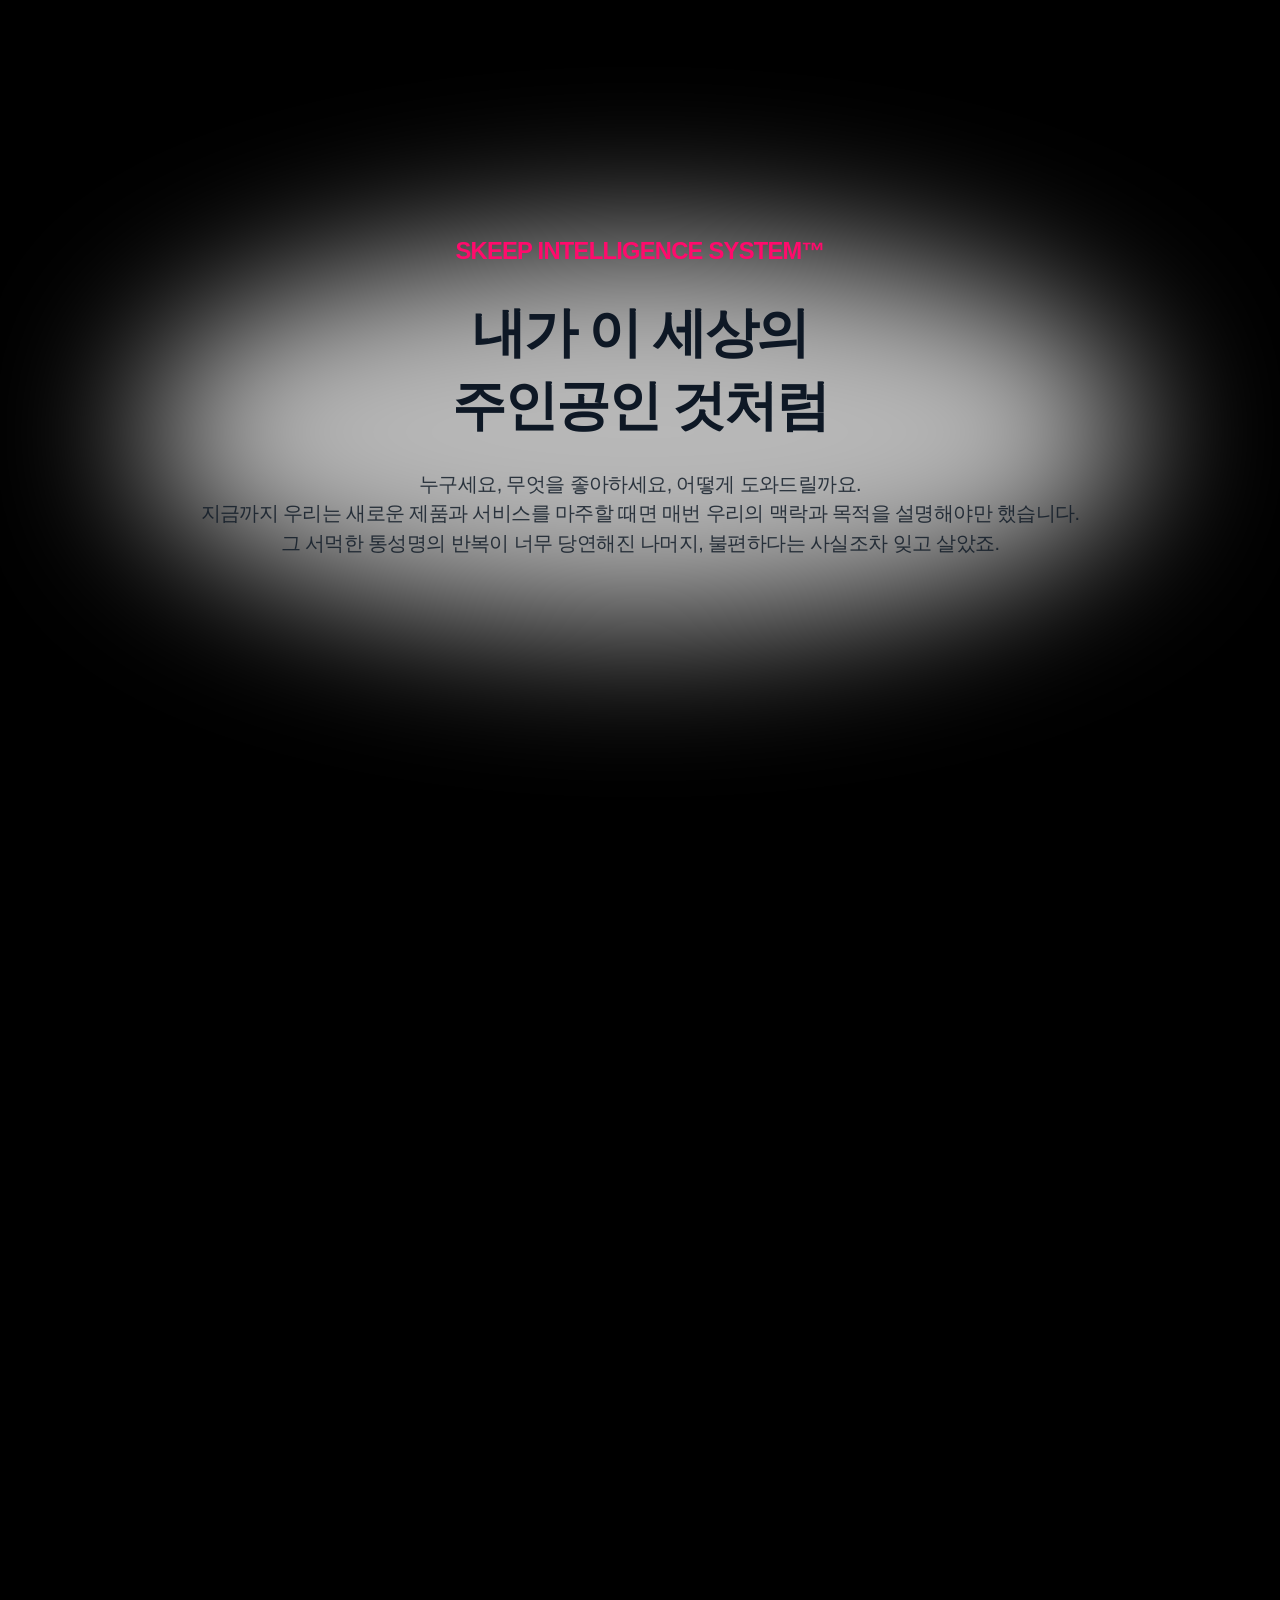
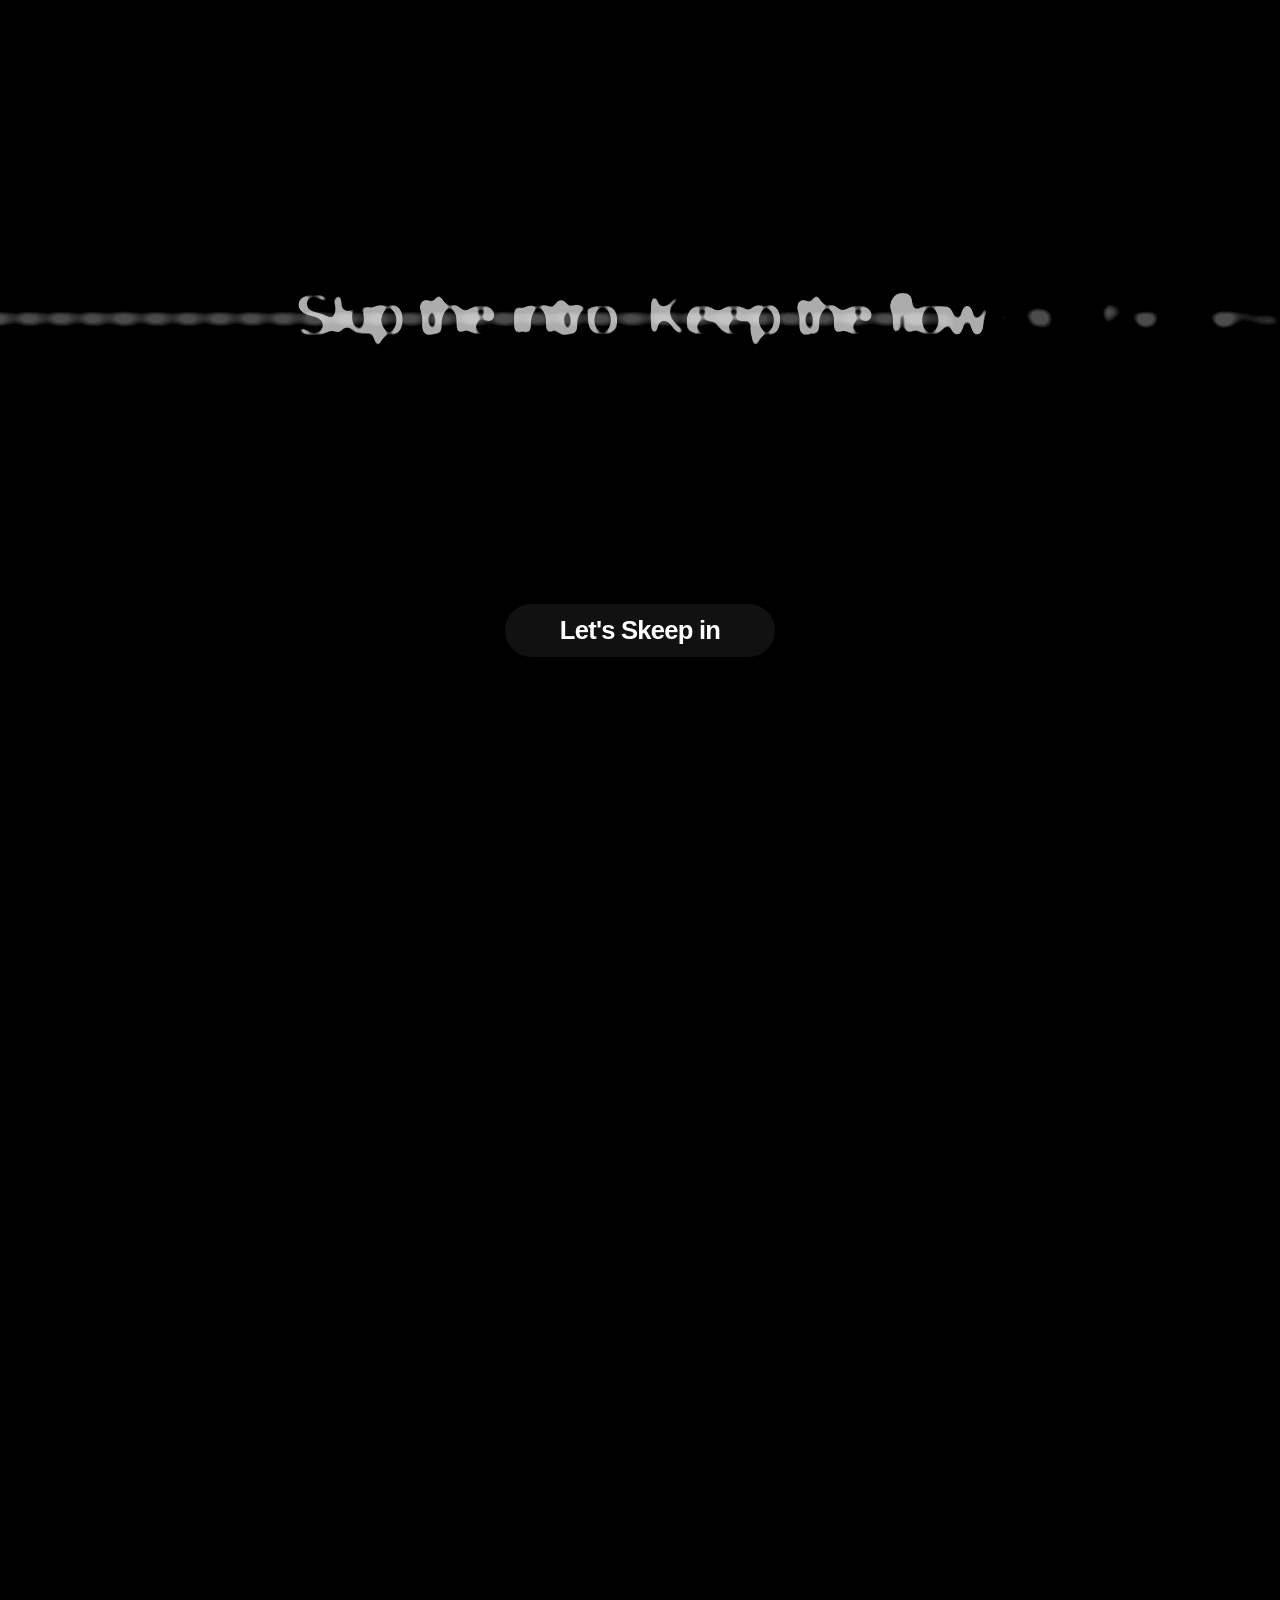
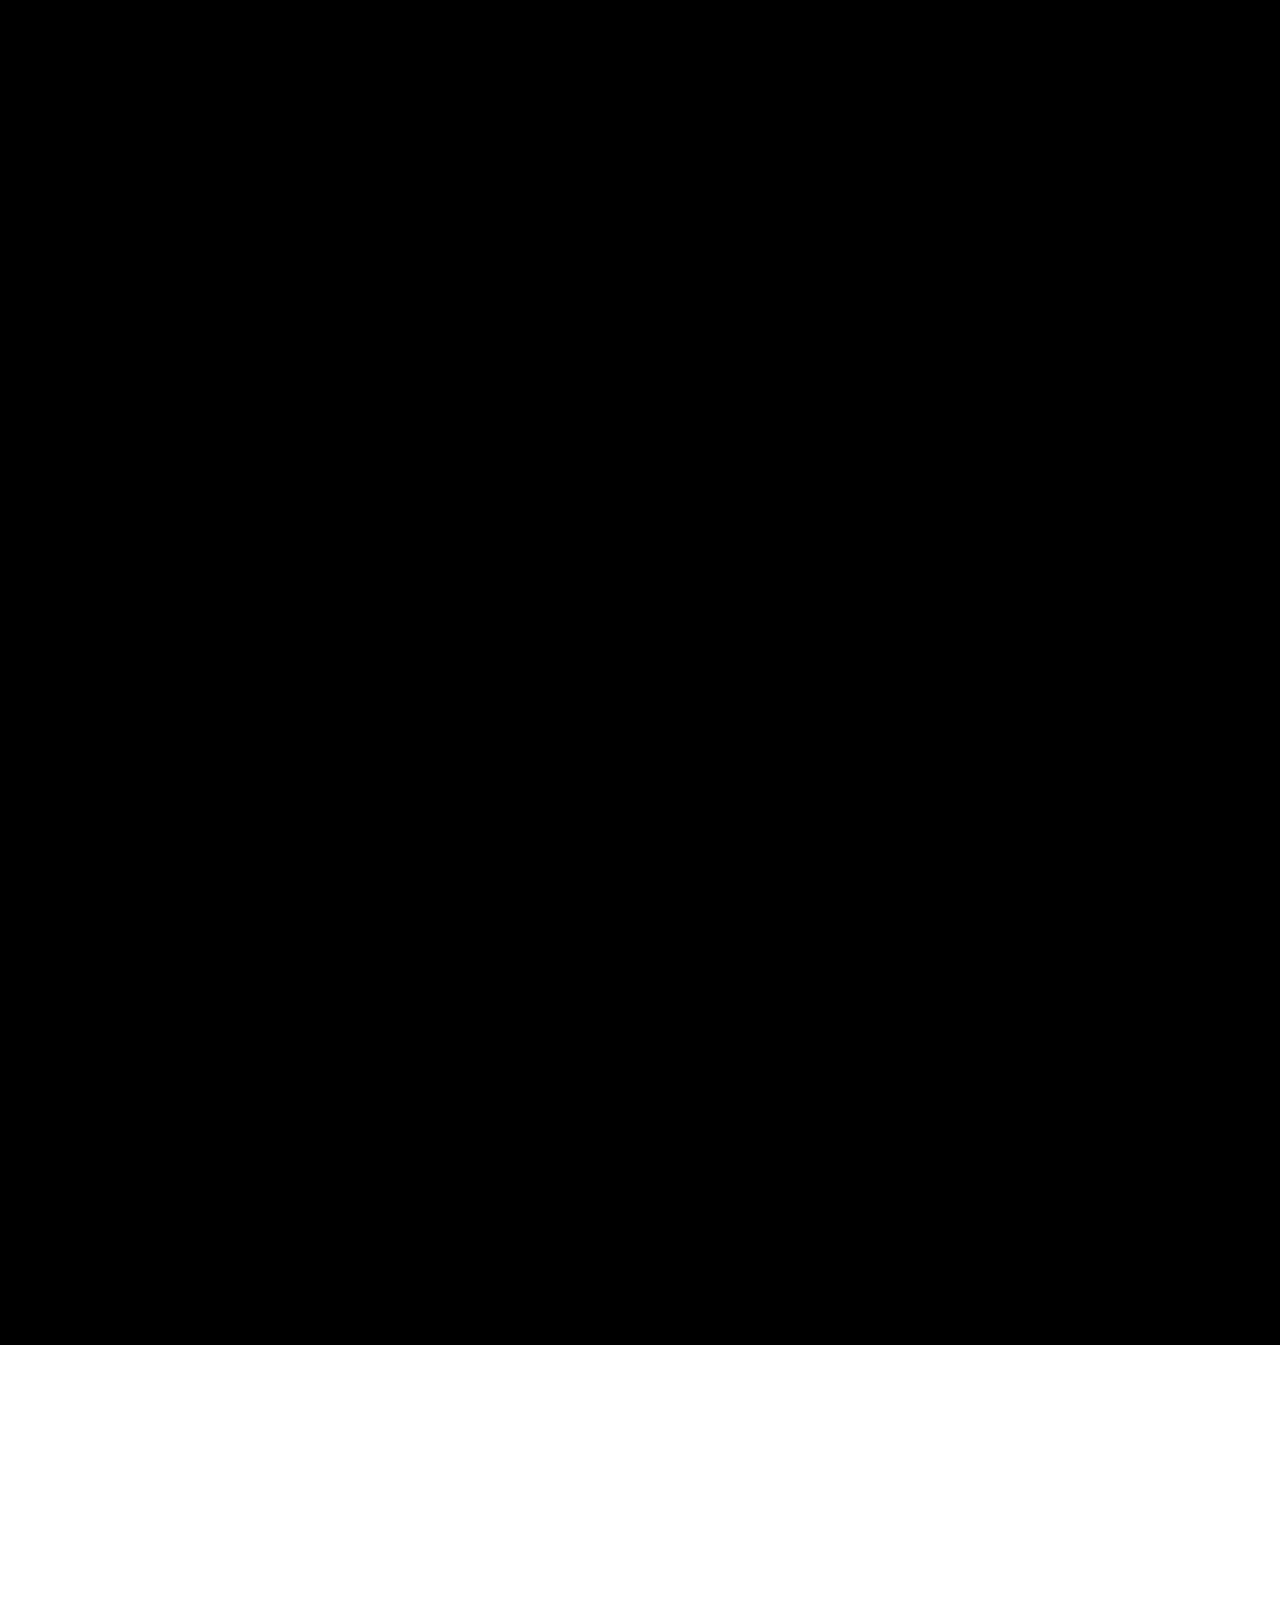
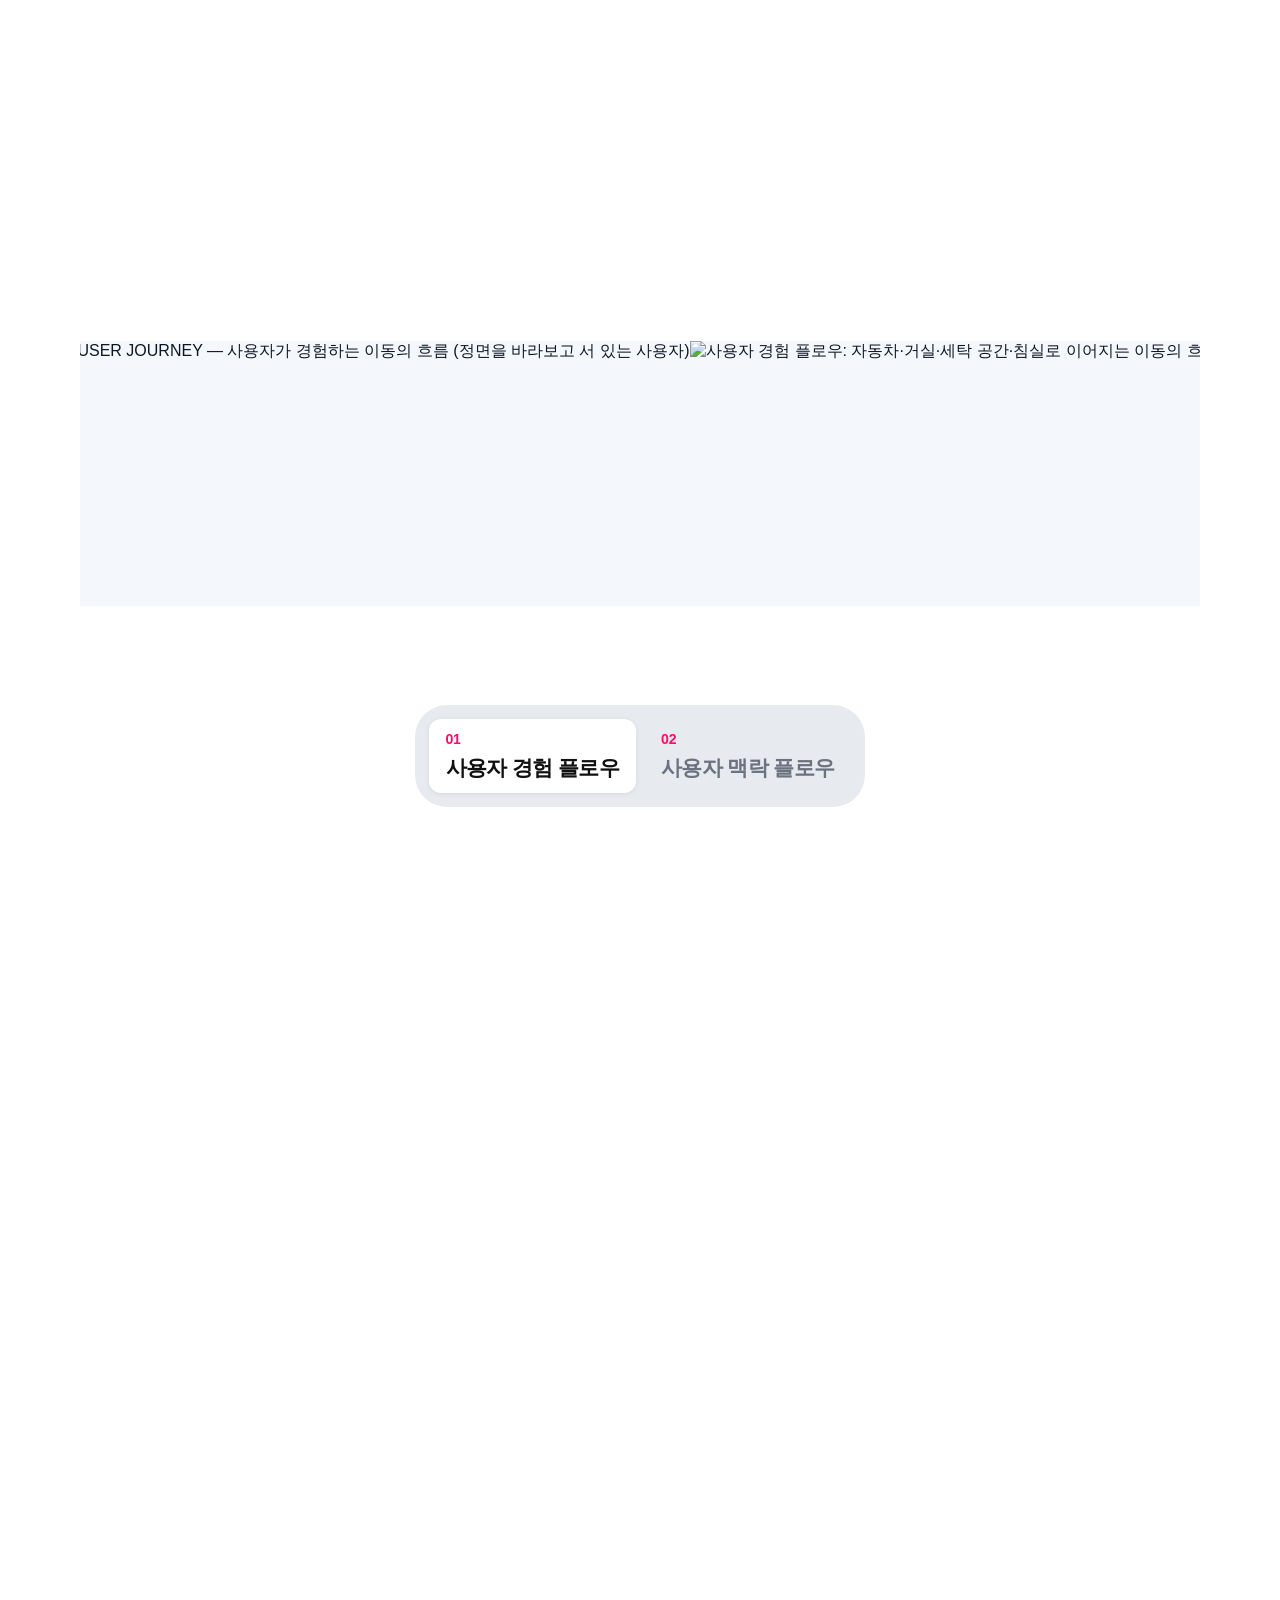
==== commit acfd329b: "인덱스·새겨듣다 간격/크기 리파인 - 인덱스: 레이어 카드 가운데정렬+핑크 텍스트, 토글 회색 통일, UX Logic 세로 간격 확대, SERVICE/PRODUCT/SPACE 카드" ====
--- a/public/pages/index.html
+++ b/public/pages/index.html
@@ -559,7 +559,9 @@
     /* ── SUMMARY ROW (label + desc) ──────────────── */
     .sec-summary {
       background: #fff;
-      width: 100%; padding: clamp(56px, 8vw, 116px) var(--edge-padding);
+      width: 100%;
+      padding: clamp(500px, 56vh, 860px) var(--edge-padding) clamp(56px, 8vw, 116px);
+      position: relative; z-index: 1;
       border-top: none;
     }
     .summary-row {
@@ -3777,7 +3779,7 @@
   </div>
 </div>
 <style>
-  .wm-band { position: relative; width: 100%; height: clamp(700px, 80vh, 900px); overflow: visible; }
+  .wm-band { position: relative; width: 100%; height: clamp(700px, 80vh, 900px); overflow: visible; z-index: 2; }
   .wm-stage {
     position: absolute; inset: 0;
     display: grid;
@@ -4126,15 +4128,18 @@
   function tan(s){ const [a0,b0]=P0(),[a1,b1]=P1(),[a2,b2]=P2(),u=1-s;
     return Math.atan2(2*u*(b1-b0)+2*s*(b2-b1), 2*u*(a1-a0)+2*s*(a2-a1)); }
 
-  const COLORS=[[255,18,113],[255,218,71],[195,231,121],[112,219,240]];
-  function gcol(u){
-    u=Math.max(0,Math.min(1,u))*(COLORS.length-1);
-    const i=Math.min(COLORS.length-2,Math.floor(u)),f=u-i,a=COLORS[i],b=COLORS[i+1];
-    return [a[0]+(b[0]-a[0])*f,a[1]+(b[1]-a[1])*f,a[2]+(b[2]-a[2])*f];
-  }
+  // UX Logic 카드의 활성 색을 같은 순서로 사용합니다.
+  const COLORS=[
+    [251,110,156], // 새겨듣다  #FB6E9C
+    [105,230,255], // 스며들다  #69E6FF
+    [255,245,104], // 조율하다  #FFF568
+    [159,235,118], // 빌려쓰다  #9FEB76
+    [213,110,251], // 지켜주다  #D56EFB
+    [255,151,82],  // 기억하다  #FF9752
+  ];
   const rgba=(c,a)=>`rgba(${c[0]|0},${c[1]|0},${c[2]|0},${a})`;
 
-  const TRAIL=9, GAP=0.082, PASS=2.7, CYCLE=3.9, FLIPS=3.4;
+  const TRAIL=COLORS.length, GAP=0.082, PASS=2.7, CYCLE=3.9, FLIPS=3.4;
 
   function frame(t){
     ctx.fillStyle='#ffffff'; ctx.fillRect(0,0,W,H);
@@ -4149,7 +4154,8 @@
       const fade=1-k/TRAIL;
       const alpha=0.55+0.45*fade;
       const scale=0.62+0.38*fade;
-      const col=gcol(k/(TRAIL-1));
+      // 진행 방향(왼쪽 → 오른쪽)이 카드 1번 → 6번 색 순서가 되도록 매핑합니다.
+      const col=COLORS[TRAIL-1-k];
       ctx.save();
       ctx.translate(x,y); ctx.rotate(ang); ctx.scale(scale,scale);
       ctx.beginPath(); ctx.ellipse(0,0,rx,ry,0,0,Math.PI*2);
